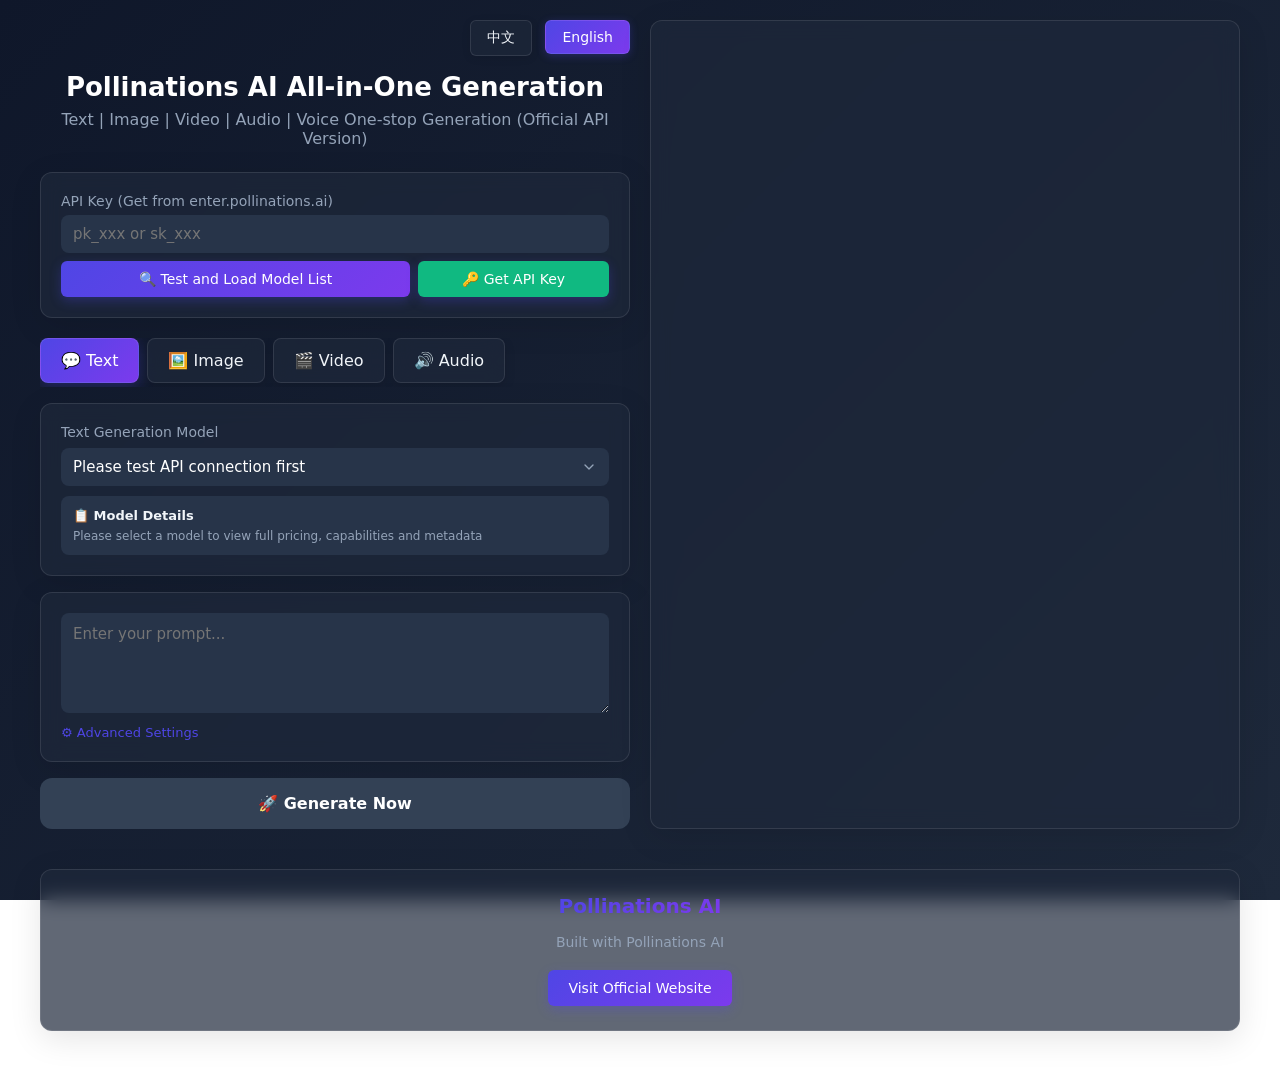
==== index.html @ 61c37aec "Update index.html" ====
<!DOCTYPE html>
<html lang="zh-CN">
<head>
<meta charset="UTF-8">
<meta name="viewport" content="width=device-width, initial-scale=1.0">
<title>Pollinations AI 全能生成</title>
<style>
* {
  margin: 0;
  padding: 0;
  box-sizing: border-box;
  font-family: system-ui, -apple-system, sans-serif;
}
:root {
  --p: #4F46E5;
  --p-hover: #4338CA;
  --p-gradient: linear-gradient(135deg, #4F46E5 0%, #7C3AED 100%);
  --bg: #0F172A;
  --bg-gradient: linear-gradient(135deg, #0F172A 0%, #1E293B 100%);
  --card: rgba(30, 41, 59, 0.8);
  --card-hover: rgba(30, 41, 59, 0.9);
  --text: #F1F5F9;
  --gray: #94A3B8;
  --radius: 12px;
  --glass: rgba(30, 41, 59, 0.7);
  --glass-backdrop: blur(10px);
}
body {
  background: var(--bg-gradient);
  color: var(--text);
  min-height: 100vh;
  padding: 20px;
  background-attachment: fixed;
}
.container {
    max-width: 1200px;
    margin: 0 auto;
    display: flex;
    gap: 20px;
  }
  .left-panel {
    flex: 1;
    min-width: 300px;
  }
  .right-panel {
    flex: 1;
    min-width: 300px;
    display: flex;
    flex-direction: column;
  }
  .result {
    flex: 1;
    min-height: 400px;
    background: var(--glass);
    backdrop-filter: var(--glass-backdrop);
    -webkit-backdrop-filter: var(--glass-backdrop);
    padding: 20px;
    border-radius: var(--radius);
    border: 1px solid rgba(255, 255, 255, 0.1);
    box-shadow: 0 8px 32px rgba(0, 0, 0, 0.1);
    transition: all 0.3s ease;
  }
  
  .result:hover {
    background: var(--card-hover);
    box-shadow: 0 12px 40px rgba(0, 0, 0, 0.15);
  }
  @media (max-width: 768px) {
    .container {
      flex-direction: column;
    }
  }
/* 语言切换按钮样式 */
.lang-switch {
  text-align: right;
  margin-bottom: 16px;
}
.lang-btn {
  padding: 8px 16px;
  background: var(--glass);
  backdrop-filter: var(--glass-backdrop);
  -webkit-backdrop-filter: var(--glass-backdrop);
  color: var(--text);
  border: none;
  border-radius: 6px;
  cursor: pointer;
  font-size: 14px;
  margin-left: 8px;
  transition: all 0.3s ease;
  border: 1px solid rgba(255, 255, 255, 0.1);
  box-shadow: 0 2px 8px rgba(0, 0, 0, 0.1);
}

.lang-btn.active {
  background: var(--p-gradient);
  color: white;
  box-shadow: 0 2px 8px rgba(79, 70, 229, 0.3);
}

.lang-btn:hover {
  background: var(--card-hover);
  transform: translateY(-1px);
  box-shadow: 0 4px 12px rgba(0, 0, 0, 0.15);
}
.header {
  text-align: center;
  margin-bottom: 24px;
}
.header h1 {
  font-size: 26px;
  margin-bottom: 8px;
  color: #fff;
}
.header p {
  color: var(--gray);
}
.api-box {
  background: var(--glass);
  backdrop-filter: var(--glass-backdrop);
  -webkit-backdrop-filter: var(--glass-backdrop);
  padding: 20px;
  border-radius: var(--radius);
  margin-bottom: 20px;
  border: 1px solid rgba(255, 255, 255, 0.1);
  box-shadow: 0 8px 32px rgba(0, 0, 0, 0.1);
  transition: all 0.3s ease;
}

.api-box:hover {
  background: var(--card-hover);
  transform: translateY(-2px);
  box-shadow: 0 12px 40px rgba(0, 0, 0, 0.15);
}
.api-box label {
  font-size: 14px;
  color: var(--gray);
  display: block;
  margin-bottom: 6px;
}
.api-box input {
  width: 100%;
  padding: 10px 12px;
  border-radius: 8px;
  border: none;
  background: #273449;
  color: #fff;
  font-size: 15px;
}
.api-box .btn-test {
  padding: 10px 16px;
  background: var(--p-gradient);
  color: white;
  border: none;
  border-radius: 6px;
  font-size: 14px;
  font-weight: 500;
  cursor: pointer;
  transition: all 0.3s ease;
  box-shadow: 0 4px 12px rgba(79, 70, 229, 0.3);
  position: relative;
  overflow: hidden;
}

.api-box .btn-test:hover {
  transform: translateY(-2px);
  box-shadow: 0 6px 16px rgba(79, 70, 229, 0.4);
}

.api-box .btn-test::before {
  content: '';
  position: absolute;
  top: 0;
  left: -100%;
  width: 100%;
  height: 100%;
  background: linear-gradient(90deg, transparent, rgba(255, 255, 255, 0.2), transparent);
  transition: left 0.6s;
}

.api-box .btn-test:hover::before {
  left: 100%;
}

.api-box .btn-test:disabled {
  background: #334155;
  cursor: not-allowed;
  box-shadow: none;
  transform: none;
}
.api-box .test-status {
  margin-top: 8px;
  font-size: 12px;
  padding: 6px;
  border-radius: 4px;
  display: none;
}
.api-box .test-success {
  background: #166534;
  color: #dcfce7;
  display: block;
}
.api-box .test-error {
  background: #dc2626;
  color: #fee2e2;
  display: block;
}
.tabs {
  display: flex;
  gap: 8px;
  margin-bottom: 16px;
  overflow-x: auto;
  padding-bottom: 4px;
}
.tab {
  padding: 12px 20px;
  background: var(--glass);
  backdrop-filter: var(--glass-backdrop);
  -webkit-backdrop-filter: var(--glass-backdrop);
  border-radius: 8px;
  cursor: pointer;
  white-space: nowrap;
  transition: all 0.3s ease;
  border: 1px solid rgba(255, 255, 255, 0.1);
  box-shadow: 0 4px 12px rgba(0, 0, 0, 0.1);
}

.tab:hover {
  background: var(--card-hover);
  transform: translateY(-1px);
  box-shadow: 0 6px 16px rgba(0, 0, 0, 0.15);
}

.tab.active {
  background: var(--p-gradient);
  color: white;
  box-shadow: 0 4px 16px rgba(79, 70, 229, 0.3);
}
/* 模型选择样式 */
.model-selector {
  background: var(--glass);
  backdrop-filter: var(--glass-backdrop);
  -webkit-backdrop-filter: var(--glass-backdrop);
  padding: 20px;
  border-radius: var(--radius);
  margin-bottom: 16px;
  display: none;
  border: 1px solid rgba(255, 255, 255, 0.1);
  box-shadow: 0 8px 32px rgba(0, 0, 0, 0.1);
  transition: all 0.3s ease;
}

.model-selector:hover {
  background: var(--card-hover);
  transform: translateY(-2px);
  box-shadow: 0 12px 40px rgba(0, 0, 0, 0.15);
}
.model-selector.active {
  display: block;
}
.model-selector label {
  font-size: 14px;
  color: var(--gray);
  display: block;
  margin-bottom: 8px;
}
.model-select {
  width: 100%;
  padding: 10px 12px;
  border-radius: 8px;
  border: none;
  background: #273449;
  color: #fff;
  font-size: 15px;
  appearance: none;
  background-image: url("data:image/svg+xml;charset=UTF-8,%3csvg xmlns='http://www.w3.org/2000/svg' viewBox='0 0 24 24' fill='none' stroke='%2394A3B8' stroke-width='2' stroke-linecap='round' stroke-linejoin='round'%3e%3cpath d='M6 9l6 6 6-6'/%3e%3c/svg%3e");
  background-repeat: no-repeat;
  background-position: right 12px center;
  background-size: 16px;
  padding-right: 40px;
}
/* 模型元数据详情面板 */
.model-metadata {
  background: #273449;
  padding: 12px;
  border-radius: 8px;
  margin-top: 10px;
  font-size: 12px;
  color: var(--gray);
  max-height: 200px;
  overflow-y: auto;
}
.model-metadata h4 {
  color: var(--text);
  font-size: 13px;
  margin-bottom: 6px;
  display: flex;
  align-items: center;
  gap: 6px;
}
.model-metadata .metadata-item {
  margin-bottom: 4px;
  padding: 4px 0;
  border-bottom: 1px solid #334155;
}
.model-metadata .metadata-key {
  color: #94A3B8;
  font-weight: 500;
}
.model-metadata .metadata-value {
  color: #F1F5F9;
  margin-left: 4px;
}
.input-box {
  background: var(--glass);
  backdrop-filter: var(--glass-backdrop);
  -webkit-backdrop-filter: var(--glass-backdrop);
  padding: 20px;
  border-radius: var(--radius);
  margin-bottom: 16px;
  border: 1px solid rgba(255, 255, 255, 0.1);
  box-shadow: 0 8px 32px rgba(0, 0, 0, 0.1);
  transition: all 0.3s ease;
}

.input-box:hover {
  background: var(--card-hover);
  transform: translateY(-2px);
  box-shadow: 0 12px 40px rgba(0, 0, 0, 0.15);
}
.prompt {
  width: 100%;
  min-height: 100px;
  padding: 12px;
  border-radius: 8px;
  border: none;
  background: #273449;
  color: #fff;
  resize: vertical;
  font-size: 15px;
}
/* 高级参数设置 */
.advanced-params {
  background: #273449;
  padding: 12px;
  border-radius: 8px;
  margin-top: 10px;
  display: none;
}
.advanced-params.active {
  display: block;
}
.param-row {
  display: flex;
  gap: 10px;
  margin-bottom: 8px;
  flex-wrap: wrap;
}
.param-item {
  flex: 1;
  min-width: 120px;
}
.param-item label {
  font-size: 12px;
  color: var(--gray);
  margin-bottom: 4px;
  display: block;
}
.param-item input, .param-item select {
  width: 100%;
  padding: 6px 8px;
  border-radius: 6px;
  border: none;
  background: #1E293B;
  color: #fff;
  font-size: 14px;
}
.advanced-toggle {
  font-size: 13px;
  color: var(--p);
  cursor: pointer;
  margin-top: 8px;
  display: inline-block;
}
.btn-generate {
  width: 100%;
  padding: 16px;
  background: var(--p-gradient);
  color: white;
  border: none;
  border-radius: var(--radius);
  font-size: 16px;
  font-weight: 600;
  cursor: pointer;
  transition: all 0.3s ease;
  box-shadow: 0 4px 16px rgba(79, 70, 229, 0.3);
  position: relative;
  overflow: hidden;
}

.btn-generate:hover {
  transform: translateY(-2px);
  box-shadow: 0 8px 24px rgba(79, 70, 229, 0.4);
}

.btn-generate:disabled {
  background: #334155;
  cursor: not-allowed;
  box-shadow: none;
  transform: none;
}

.btn-generate::before {
  content: '';
  position: absolute;
  top: 0;
  left: -100%;
  width: 100%;
  height: 100%;
  background: linear-gradient(90deg, transparent, rgba(255, 255, 255, 0.2), transparent);
  transition: left 0.6s;
}

.btn-generate:hover::before {
  left: 100%;
}

/* 对话式界面样式 */
.chat-container {
  display: flex;
  flex-direction: column;
  gap: 12px;
  max-height: 500px;
  overflow-y: auto;
  margin-bottom: 16px;
}
.chat-message {
  display: flex;
  gap: 10px;
  max-width: 80%;
}
.chat-message.user {
  align-self: flex-end;
  flex-direction: row-reverse;
}
.chat-message.assistant {
  align-self: flex-start;
}
.chat-avatar {
  width: 32px;
  height: 32px;
  border-radius: 50%;
  display: flex;
  align-items: center;
  justify-content: center;
  font-weight: bold;
  font-size: 14px;
}
.chat-avatar.user {
  background: var(--p);
  color: white;
}
.chat-avatar.assistant {
  background: #334155;
  color: var(--text);
}
.chat-content {
  background: #273449;
  padding: 12px 16px;
  border-radius: 18px;
  line-height: 1.5;
}
.chat-message.user .chat-content {
  background: var(--p);
  color: white;
  border-bottom-right-radius: 4px;
}
.chat-message.assistant .chat-content {
  border-bottom-left-radius: 4px;
}
.chat-meta {
  font-size: 11px;
  color: var(--gray);
  margin-top: 4px;
  text-align: right;
}
/* 媒体内容样式 */
.media-container {
  background: #1E293B;
  padding: 16px;
  border-radius: 12px;
  margin-top: 10px;
  text-align: center;
}
.media-container img, .media-container video, .media-container audio {
  max-width: 100%;
  border-radius: 8px;
  margin-bottom: 12px;
}
.media-info {
  font-size: 12px;
  color: var(--gray);
  margin-bottom: 12px;
  text-align: left;
}
.download-btn {
  display: inline-flex;
  align-items: center;
  gap: 6px;
  padding: 8px 16px;
  background: var(--p);
  color: white;
  text-decoration: none;
  border-radius: 6px;
  font-size: 14px;
  transition: 0.2s;
}
.download-btn:hover {
  background: var(--p-hover);
}
.loading {
  color: var(--gray);
  padding: 20px;
  text-align: center;
}
.error {
  color: #EF4444;
  padding: 12px;
}
/* 响应式优化 */
@media (max-width: 600px) {
  .param-row {
    flex-direction: column;
    gap: 8px;
  }
  .param-item {
    min-width: 100%;
  }
}
</style>
</head>
<body>
<div class="container">
  <div class="left-panel">
    <!-- 语言切换按钮 -->
    <div class="lang-switch">
      <button class="lang-btn active" data-lang="zh">中文</button>
      <button class="lang-btn" data-lang="en">English</button>
    </div>

    <div class="header">
      <h1 data-lang-key="title">Pollinations AI 全能生成</h1>
      <p data-lang-key="subtitle">文本｜图片｜视频｜音频｜语音 一站式生成（官方API版）</p>
    </div>

    <div class="api-box">
      <label data-lang-key="api_key_label">API Key（从 enter.pollinations.ai 获取）</label>
      <input type="password" id="apiKey" placeholder="pk_xxx 或 sk_xxx" data-lang-placeholder="api_key_placeholder">
      <div style="display: flex; gap: 8px; margin-top: 8px;">
        <button class="btn-test" id="testApi" style="flex: 2;" data-lang-key="test_api_btn">🔍 测试并加载模型列表</button>
        <button class="btn-test" id="getApiKey" style="flex: 1; background: #10b981;" data-lang-key="get_api_key_btn">🔑 获取API Key</button>
      </div>
      <div class="test-status" id="testStatus"></div>
    </div>

    <div class="tabs">
      <div class="tab active" data-type="text" data-lang-key="tab_text">💬 文本</div>
      <div class="tab" data-type="image" data-lang-key="tab_image">🖼️ 图片</div>
      <div class="tab" data-type="video" data-lang-key="tab_video">🎬 视频</div>
      <div class="tab" data-type="audio" data-lang-key="tab_audio">🔊 音频</div>
    </div>

    <!-- 文本模型选择 -->
    <div class="model-selector active" id="text-models">
      <label data-lang-key="text_model_label">文本生成模型</label>
      <select class="model-select" id="text-model">
        <option value="" data-lang-key="select_model_default">请先测试API连接</option>
      </select>
      <!-- 模型元数据面板 -->
      <div class="model-metadata" id="text-metadata">
        <h4 data-lang-key="model_details">📋 模型详情</h4>
        <div data-lang-key="select_model_to_view">请选择模型查看详细信息</div>
      </div>
    </div>

    <!-- 图片模型选择 -->
    <div class="model-selector" id="image-models">
      <label data-lang-key="image_model_label">图片生成模型</label>
      <select class="model-select" id="image-model">
        <option value="" data-lang-key="select_model_default">请先测试API连接</option>
      </select>
      <!-- 模型元数据面板 -->
      <div class="model-metadata" id="image-metadata">
        <h4 data-lang-key="model_details">📋 模型详情</h4>
        <div data-lang-key="select_model_to_view">请选择模型查看详细信息</div>
      </div>
    </div>

    <!-- 视频模型选择 -->
    <div class="model-selector" id="video-models">
      <label data-lang-key="video_model_label">视频生成模型</label>
      <select class="model-select" id="video-model">
        <option value="" data-lang-key="select_model_default">请先测试API连接</option>
      </select>
      <!-- 模型元数据面板 -->
      <div class="model-metadata" id="video-metadata">
        <h4 data-lang-key="model_details">📋 模型详情</h4>
        <div data-lang-key="select_model_to_view">请选择模型查看详细信息</div>
      </div>
    </div>

    <!-- 音频模型选择 -->
    <div class="model-selector" id="audio-models">
      <label data-lang-key="audio_model_label">音频生成模型</label>
      <select class="model-select" id="audio-model">
        <option value="" data-lang-key="select_model_default">请先测试API连接</option>
      </select>
      <!-- 模型元数据面板 -->
      <div class="model-metadata" id="audio-metadata">
        <h4 data-lang-key="model_details">📋 模型详情</h4>
        <div data-lang-key="select_model_to_view">请选择模型查看详细信息</div>
      </div>
    </div>

    <div class="input-box">
      <textarea class="prompt" id="prompt" placeholder="输入你的提示词..." data-lang-placeholder="prompt_placeholder"></textarea>
      <div class="advanced-toggle" id="advanced-toggle" data-lang-key="advanced_settings">⚙️ 高级设置</div>
      
      <!-- 高级参数设置 -->
      <div class="advanced-params" id="advanced-params">
        <!-- 文本参数 -->
        <div class="param-row" id="text-params">
          <div class="param-item">
            <label data-lang-key="temperature_label">温度值 (Temperature)</label>
            <input type="number" id="text-temp" value="0.7" min="0" max="2" step="0.1">
          </div>
          <div class="param-item">
            <label data-lang-key="max_tokens_label">最大长度 (Max Tokens)</label>
            <input type="number" id="text-tokens" value="2000" min="100" max="4000">
          </div>
          <div class="param-item">
            <label data-lang-key="role_label">角色</label>
            <select id="text-role">
              <option value="user" data-lang-key="role_user">用户</option>
              <option value="system" data-lang-key="role_system">系统</option>
              <option value="assistant" data-lang-key="role_assistant">助手</option>
            </select>
          </div>
        </div>

        <!-- 图片参数 -->
        <div class="param-row" id="image-params" style="display: none;">
          <div class="param-item">
            <label data-lang-key="width_label">宽度</label>
            <input type="number" id="image-width" value="1024" min="256" max="4096">
          </div>
          <div class="param-item">
            <label data-lang-key="height_label">高度</label>
            <input type="number" id="image-height" value="1024" min="256" max="4096">
          </div>
          <div class="param-item">
            <label data-lang-key="style_label">风格</label>
            <select id="image-style">
              <option value="" data-lang-key="style_default">默认</option>
              <option value="photorealistic" data-lang-key="style_photorealistic">写实</option>
              <option value="anime" data-lang-key="style_anime">动漫</option>
              <option value="digital-art" data-lang-key="style_digital_art">数字艺术</option>
              <option value="3d" data-lang-key="style_3d">3D</option>
              <option value="oil-painting" data-lang-key="style_oil_painting">油画</option>
            </select>
          </div>
          <div class="param-item">
            <label data-lang-key="negative_prompt_label">负面提示词</label>
            <input type="text" id="image-negative" placeholder="例如：模糊, 低质量">
          </div>
          <div class="param-item" id="param-image-quality">
            <label data-lang-key="quality_label">质量</label>
            <select id="image-quality">
              <option value="standard" data-lang-key="quality_standard">标准</option>
              <option value="hd" data-lang-key="quality_hd">高清</option>
              <option value="ultra" data-lang-key="quality_ultra">超高清</option>
            </select>
          </div>
          <div class="param-item">
            <label data-lang-key="seed_label">种子值</label>
            <input type="number" id="image-seed" placeholder="留空为随机">
          </div>
          <div class="param-item">
            <label data-lang-key="enhance_label">增强</label>
            <input type="checkbox" id="image-enhance">
          </div>
          <div class="param-item">
            <label data-lang-key="transparent_label">透明背景</label>
            <input type="checkbox" id="image-transparent">
          </div>
        </div>

        <!-- 视频参数 -->
        <div class="param-row" id="video-params" style="display: none;">
          <div class="param-item">
            <label data-lang-key="duration_label">时长 (秒)</label>
            <input type="number" id="video-duration" value="10" min="2" max="60">
          </div>
          <div class="param-item">
            <label data-lang-key="resolution_label">分辨率</label>
            <select id="video-res">
              <option value="720p" data-lang-key="res_720p">720p</option>
              <option value="1080p" selected data-lang-key="res_1080p">1080p</option>
              <option value="4k" data-lang-key="res_4k">4K (预览)</option>
            </select>
          </div>
          <div class="param-item">
            <label data-lang-key="fps_label">帧率</label>
            <input type="number" id="video-fps" value="24" min="10" max="60">
          </div>
          <div class="param-item">
            <label data-lang-key="aspect_ratio_label">宽高比</label>
            <select id="video-aspect">
              <option value="16:9" data-lang-key="aspect_16_9">16:9</option>
              <option value="9:16" data-lang-key="aspect_9_16">9:16</option>
            </select>
          </div>
          <div class="param-item" style="display: flex; align-items: center; gap: 8px;">
            <label data-lang-key="audio_label">音频</label>
            <input type="checkbox" id="video-audio" style="width: auto; margin: 0;">
          </div>
        </div>

        <!-- 音频参数 -->
        <div class="param-row" id="audio-params" style="display: none;">
          <div class="param-item">
            <label data-lang-key="duration_label">时长 (秒)</label>
            <input type="number" id="audio-duration" value="30" min="5" max="300">
          </div>
          <div class="param-item">
            <label data-lang-key="voice_label">语音</label>
            <select id="audio-voice">
              <option value="nova" data-lang-key="voice_nova">Nova (默认)</option>
              <option value="rachel" data-lang-key="voice_rachel">Rachel</option>
              <option value="dave" data-lang-key="voice_dave">Dave</option>
              <option value="samantha" data-lang-key="voice_samantha">Samantha</option>
              <option value="chinese-female" data-lang-key="voice_chinese_female">中文女声</option>
              <option value="chinese-male" data-lang-key="voice_chinese_male">中文男声</option>
              <option value="alloy" data-lang-key="voice_alloy">Alloy</option>
              <option value="echo" data-lang-key="voice_echo">Echo</option>
              <option value="fable" data-lang-key="voice_fable">Fable</option>
              <option value="onyx" data-lang-key="voice_onyx">Onyx</option>
              <option value="shimmer" data-lang-key="voice_shimmer">Shimmer</option>
            </select>
          </div>
          <div class="param-item">
            <label data-lang-key="format_label">格式</label>
            <select id="audio-format">
              <option value="mp3" data-lang-key="format_mp3">MP3</option>
              <option value="wav" data-lang-key="format_wav">WAV</option>
              <option value="ogg" data-lang-key="format_ogg">OGG</option>
              <option value="opus" data-lang-key="format_opus">Opus</option>
              <option value="aac" data-lang-key="format_aac">AAC</option>
              <option value="flac" data-lang-key="format_flac">FLAC</option>
              <option value="pcm" data-lang-key="format_pcm">PCM</option>
            </select>
          </div>
          <div class="param-item">
            <label data-lang-key="speed_label">语速</label>
            <input type="number" id="audio-speed" value="1" min="0.25" max="4" step="0.1">
          </div>
          <div class="param-item" id="param-audio-instrumental" style="display: flex; align-items: center; gap: 8px;">
            <label data-lang-key="instrumental_label">纯音乐</label>
            <input type="checkbox" id="audio-instrumental" style="width: auto; margin: 0;">
          </div>
        </div>
      </div>
    </div>

    <button class="btn-generate" id="generate" disabled data-lang-key="generate_btn">🚀 立即生成</button>
  </div>
  
  <div class="right-panel">
    <div class="result" id="result"></div>
  </div>
</div>

<!-- 页脚 -->
<footer style="max-width: 1200px; margin: 40px auto 20px; padding: 24px; background: var(--glass); backdrop-filter: var(--glass-backdrop); -webkit-backdrop-filter: var(--glass-backdrop); border-radius: var(--radius); text-align: center; border: 1px solid rgba(255, 255, 255, 0.1); box-shadow: 0 8px 32px rgba(0, 0, 0, 0.1); transition: all 0.3s ease;">
  <div style="margin-bottom: 16px;">
    <a href="https://pollinations.ai" target="_blank" style="display: inline-flex; align-items: center; gap: 8px; text-decoration: none; color: var(--text); font-weight: bold; font-size: 20px; transition: all 0.3s ease;">
      <span style="background: var(--p-gradient); -webkit-background-clip: text; -webkit-text-fill-color: transparent; background-clip: text;">Pollinations AI</span>
    </a>
  </div>
  <div style="font-size: 14px; color: var(--gray); margin-bottom: 20px;">
    Built with Pollinations AI
  </div>
  <a href="https://pollinations.ai" target="_blank" style="display: inline-block; padding: 10px 20px; background: var(--p-gradient); color: white; border-radius: 6px; text-decoration: none; font-size: 14px; font-weight: 500; transition: all 0.3s ease; box-shadow: 0 4px 12px rgba(79, 70, 229, 0.3);">
    Visit Official Website
  </a>
</footer>

<script>
const base = "https://gen.pollinations.ai";
let currentType = "text";
let apiKeyValid = false;
let currentLang = "zh"; // 默认语言
let chatHistory = []; // 对话历史

// 检测用户浏览器语言
function detectUserLanguage() {
  const userLang = navigator.language || navigator.userLanguage;
  const langCode = userLang.split('-')[0]; // 获取语言代码，如 "zh-CN" -> "zh"
  
  // 检查是否支持该语言
  if (translations[langCode]) {
    return langCode;
  }
  
  // 默认返回英文
  return "en";
}

// 语言包定义
const translations = {
  zh: {
    title: "Pollinations AI 全能生成",
    subtitle: "文本｜图片｜视频｜音频｜语音 一站式生成（官方API版）",
    api_key_label: "API Key（从 enter.pollinations.ai 获取）",
    api_key_placeholder: "pk_xxx 或 sk_xxx",
    test_api_btn: "🔍 测试并加载模型列表",
    get_api_key_btn: "🔑 获取API Key",
    tab_text: "💬 文本",
    tab_image: "🖼️ 图片",
    tab_video: "🎬 视频",
    tab_audio: "🔊 音频",
    text_model_label: "文本生成模型",
    image_model_label: "图片生成模型",
    video_model_label: "视频生成模型",
    audio_model_label: "音频生成模型",
    select_model_default: "请先测试API连接",
    model_details: "📋 模型详情",
    select_model_to_view: "请选择模型查看详细信息",
    prompt_placeholder: "输入你的提示词...",
    advanced_settings: "⚙️ 高级设置",
    temperature_label: "温度值 (Temperature)",
    max_tokens_label: "最大长度 (Max Tokens)",
    role_label: "角色",
    role_user: "用户",
    role_system: "系统",
    role_assistant: "助手",
    width_label: "宽度",
    height_label: "高度",
    style_label: "风格",
    style_default: "默认",
    style_photorealistic: "写实",
    style_anime: "动漫",
    style_digital_art: "数字艺术",
    style_3d: "3D",
    style_oil_painting: "油画",
    negative_prompt_label: "负面提示词",
    quality_label: "质量",
    quality_standard: "标准",
    quality_hd: "高清",
    quality_ultra: "超高清",
    seed_label: "种子值",
    enhance_label: "增强",
    transparent_label: "透明背景",
    duration_label: "时长 (秒)",
    resolution_label: "分辨率",
    res_720p: "720p",
    res_1080p: "1080p",
    res_4k: "4K (预览)",
    fps_label: "帧率",
    aspect_ratio_label: "宽高比",
    aspect_16_9: "16:9",
    aspect_9_16: "9:16",
    audio_label: "音频",
    voice_label: "语音",
    voice_nova: "Nova (默认)",
    voice_rachel: "Rachel",
    voice_dave: "Dave",
    voice_samantha: "Samantha",
    voice_chinese_female: "中文女声",
    voice_chinese_male: "中文男声",
    voice_alloy: "Alloy",
    voice_echo: "Echo",
    voice_fable: "Fable",
    voice_onyx: "Onyx",
    voice_shimmer: "Shimmer",
    format_label: "格式",
    format_mp3: "MP3",
    format_wav: "WAV",
    format_ogg: "OGG",
    format_opus: "Opus",
    format_aac: "AAC",
    format_flac: "FLAC",
    format_pcm: "PCM",
    speed_label: "语速",
    instrumental_label: "纯音乐",
    generate_btn: "🚀 立即生成",
    // 动态文本
    test_connecting: "🔄 正在测试API连接并加载模型列表...",
    test_success: "✅ API验证成功，模型列表已加载（含完整元数据）",
    test_error_empty: "❌ 请输入有效的API Key",
    generating_text: "⏳ 正在生成文本，请稍候...",
    generating_image: "⏳ 正在生成图片，请稍候...",
    generating_video: "⏳ 正在生成视频，请稍候...",
    generating_audio: "⏳ 正在生成音频，请稍候...",
    error_api_required: "❌ 请先测试并验证API Key",
    error_api_empty: "❌ 请输入 Pollinations API Key",
    error_prompt_empty: "❌ 请输入提示词",
    error_model_required: "❌ 请选择有效的生成模型",
    download_image: "📥 下载图片",
    download_video: "📥 下载视频",
    download_audio: "📥 下载音频",
    using_model: "使用模型",
    temperature: "温度值",
    max_tokens: "Max Tokens",
    dimensions: "尺寸",
    duration: "时长",
    resolution: "分辨率",
    fps: "帧率",
    voice: "语音",
    format: "格式",
    model_id: "ID",
    pricing: "定价",
    capabilities: "核心能力",
    metadata: "元数据",
    select_model_to_view_details: "请选择模型查看完整的定价、能力和元数据信息",
    browser_not_support_video: "你的浏览器不支持视频播放",
    browser_not_support_audio: "你的浏览器不支持音频播放",
    no_result: "无返回结果",
    generating_failed: "生成失败"
  },
  en: {
    title: "Pollinations AI All-in-One Generation",
    subtitle: "Text | Image | Video | Audio | Voice One-stop Generation (Official API Version)",
    api_key_label: "API Key (Get from enter.pollinations.ai)",
    api_key_placeholder: "pk_xxx or sk_xxx",
    test_api_btn: "🔍 Test and Load Model List",
    get_api_key_btn: "🔑 Get API Key",
    tab_text: "💬 Text",
    tab_image: "🖼️ Image",
    tab_video: "🎬 Video",
    tab_audio: "🔊 Audio",
    text_model_label: "Text Generation Model",
    image_model_label: "Image Generation Model",
    video_model_label: "Video Generation Model",
    audio_model_label: "Audio Generation Model",
    select_model_default: "Please test API connection first",
    model_details: "📋 Model Details",
    select_model_to_view: "Please select a model to view details",
    prompt_placeholder: "Enter your prompt...",
    advanced_settings: "⚙️ Advanced Settings",
    temperature_label: "Temperature",
    max_tokens_label: "Max Tokens",
    role_label: "Role",
    role_user: "User",
    role_system: "System",
    role_assistant: "Assistant",
    width_label: "Width",
    height_label: "Height",
    style_label: "Style",
    style_default: "Default",
    style_photorealistic: "Photorealistic",
    style_anime: "Anime",
    style_digital_art: "Digital Art",
    style_3d: "3D",
    style_oil_painting: "Oil Painting",
    negative_prompt_label: "Negative Prompt",
    quality_label: "Quality",
    quality_standard: "Standard",
    quality_hd: "HD",
    quality_ultra: "Ultra",
    seed_label: "Seed",
    enhance_label: "Enhance",
    transparent_label: "Transparent",
    duration_label: "Duration (seconds)",
    resolution_label: "Resolution",
    res_720p: "720p",
    res_1080p: "1080p",
    res_4k: "4K (Preview)",
    fps_label: "FPS",
    aspect_ratio_label: "Aspect Ratio",
    aspect_16_9: "16:9",
    aspect_9_16: "9:16",
    audio_label: "Audio",
    voice_label: "Voice",
    voice_nova: "Nova (Default)",
    voice_rachel: "Rachel",
    voice_dave: "Dave",
    voice_samantha: "Samantha",
    voice_chinese_female: "Chinese Female",
    voice_chinese_male: "Chinese Male",
    voice_alloy: "Alloy",
    voice_echo: "Echo",
    voice_fable: "Fable",
    voice_onyx: "Onyx",
    voice_shimmer: "Shimmer",
    format_label: "Format",
    format_mp3: "MP3",
    format_wav: "WAV",
    format_ogg: "OGG",
    format_opus: "Opus",
    format_aac: "AAC",
    format_flac: "FLAC",
    format_pcm: "PCM",
    speed_label: "Speed",
    instrumental_label: "Instrumental",
    generate_btn: "🚀 Generate Now",
    // 动态文本
    test_connecting: "🔄 Testing API connection and loading model list...",
    test_success: "✅ API verification successful, model list loaded (with full metadata)",
    test_error_empty: "❌ Please enter a valid API Key",
    generating_text: "⏳ Generating text, please wait...",
    generating_image: "⏳ Generating image, please wait...",
    generating_video: "⏳ Generating video, please wait...",
    generating_audio: "⏳ Generating audio, please wait...",
    error_api_required: "❌ Please test and verify API Key first",
    error_api_empty: "❌ Please enter Pollinations API Key",
    error_prompt_empty: "❌ Please enter a prompt",
    error_model_required: "❌ Please select a valid generation model",
    download_image: "📥 Download Image",
    download_video: "📥 Download Video",
    download_audio: "📥 Download Audio",
    using_model: "Using Model",
    temperature: "Temperature",
    max_tokens: "Max Tokens",
    dimensions: "Dimensions",
    duration: "Duration",
    resolution: "Resolution",
    fps: "FPS",
    voice: "Voice",
    format: "Format",
    model_id: "ID",
    pricing: "Pricing",
    capabilities: "Core Capabilities",
    metadata: "Metadata",
    select_model_to_view_details: "Please select a model to view full pricing, capabilities and metadata",
    browser_not_support_video: "Your browser does not support video playback",
    browser_not_support_audio: "Your browser does not support audio playback",
    no_result: "No results returned",
    generating_failed: "Generation failed"
  }
};

// 语言切换函数
function switchLanguage(lang) {
  currentLang = lang;
  
  // 更新按钮状态
  document.querySelectorAll('.lang-btn').forEach(btn => {
    btn.classList.toggle('active', btn.dataset.lang === lang);
  });
  
  // 更新静态文本
  document.querySelectorAll('[data-lang-key]').forEach(el => {
    const key = el.dataset.langKey;
    if (translations[lang][key]) {
      el.textContent = translations[lang][key];
    }
  });
  
  // 更新占位符
  document.querySelectorAll('[data-lang-placeholder]').forEach(el => {
    const key = el.dataset.langPlaceholder;
    if (translations[lang][key]) {
      el.placeholder = translations[lang][key];
    }
  });
  
  // 更新模型选择器中的默认选项
  document.querySelectorAll('.model-select option[value=""]').forEach(el => {
    el.textContent = translations[lang].select_model_default;
  });
  
  // 更新模型元数据面板默认文本
  document.querySelectorAll('.model-metadata h4').forEach(el => {
    el.textContent = translations[lang].model_details;
  });
  document.querySelectorAll('.model-metadata div[data-lang-key="select_model_to_view"]').forEach(el => {
    el.textContent = translations[lang].select_model_to_view;
  });
  
  // 更新生成按钮文本
  document.getElementById('generate').textContent = translations[lang].generate_btn;
  
  // 更新模型元数据显示（如果已选择模型）
  updateModelMetadata(currentType);
}

// 绑定语言切换事件
document.querySelectorAll('.lang-btn').forEach(btn => {
  btn.addEventListener('click', () => {
    switchLanguage(btn.dataset.lang);
  });
});

// 绑定获取API Key按钮事件
document.getElementById('getApiKey').addEventListener('click', () => {
  const redirectUrl = encodeURIComponent(window.location.href);
  window.open(`https://enter.pollinations.ai/authorize?redirect_url=https://mokindred.github.io/`, '_blank');
});

// 存储所有模型的完整元数据
let allModelsMetadata = {
  text: {},
  image: {},
  video: {},
  audio: {}
};

// 模型配置映射（使用正确的官方API端点）
const modelEndpoints = {
  text: "/text/models",          // 官方文档：GET /text/models
  image: "/image/models",        // 官方文档：GET /image/models (包含图片和视频模型)
  video: "/image/models",        // 官方文档：GET /image/models (包含图片和视频模型)
  audio: "/audio/models"         // 官方文档：GET /audio/models
};

const generateEndpoints = {
  text: "/v1/chat/completions",  // 官方OpenAI兼容接口
  image: "/image",
  video: "/video",
  audio: "/audio"
};

// 标签切换
document.querySelectorAll(".tab").forEach(tab => {
  tab.addEventListener("click", () => {
    // 切换标签激活状态
    document.querySelectorAll(".tab").forEach(t => t.classList.remove("active"));
    tab.classList.add("active");
    currentType = tab.dataset.type;
    
    // 切换模型选择器
    document.querySelectorAll(".model-selector").forEach(ms => ms.classList.remove("active"));
    document.getElementById(`${currentType}-models`).classList.add("active");
    
    // 切换高级参数
    document.querySelectorAll(".param-row").forEach(pr => pr.style.display = "none");
    if (currentType !== "text") {
      document.getElementById(`${currentType}-params`).style.display = "flex";
    } else {
      document.getElementById("text-params").style.display = "flex";
    }
    
    // 更新模型元数据显示
    updateModelMetadata(currentType);
  });
});

// 高级设置切换
document.getElementById("advanced-toggle").addEventListener("click", () => {
  document.getElementById("advanced-params").classList.toggle("active");
});

// 测试API并加载模型列表
document.getElementById("testApi").addEventListener("click", async () => {
  const key = document.getElementById("apiKey").value.trim();
  const testStatus = document.getElementById("testStatus");
  const generateBtn = document.getElementById("generate");
  
  // 验证API Key
  if (!key) {
    testStatus.className = "test-status test-error";
    testStatus.textContent = translations[currentLang].test_error_empty;
    return;
  }
  
  // 显示加载状态
  testStatus.className = "test-status test-success";
  testStatus.textContent = translations[currentLang].test_connecting;
  document.getElementById("testApi").disabled = true;
  generateBtn.disabled = true;
  
  try {
    // 1. 先测试API连通性（使用正确的通用模型列表接口）
    const testResponse = await fetch(`${base}/v1/models`, {
      method: "GET",
      headers: {
        "Authorization": `Bearer ${key}`,
        "Content-Type": "application/json"
      },
      timeout: 10000
    });
    
    if (!testResponse.ok) {
      throw new Error(`API verification failed: ${testResponse.status} ${testResponse.statusText}`);
    }
    
    // 2. 按类型加载各模块的模型列表（使用最新的官方API端点）
    const modelTypes = ["text", "image", "video", "audio"];
    let allTypesLoaded = true;
    
    for (const type of modelTypes) {
      try {
        const modelResponse = await fetch(`${base}${modelEndpoints[type]}`, {
          method: "GET",
          headers: {
            "Authorization": `Bearer ${key}`,
            "Content-Type": "application/json"
          },
          timeout: 10000
        });
        
        if (modelResponse.ok) {
          const models = await modelResponse.json();
          // 处理并存储完整元数据
          allModelsMetadata[type] = processModelMetadata(models, type);
          // 填充模型列表
          populateModelList(`${type}-model`, allModelsMetadata[type], type);
        } else {
          // 如果特定类型模型接口失败，使用备用默认列表
          console.warn(`Failed to load ${type} model list, using default list`);
          const defaultModels = getDefaultModelsWithMetadata(type);
          allModelsMetadata[type] = defaultModels;
          populateModelList(`${type}-model`, defaultModels, type);
          allTypesLoaded = false;
        }
      } catch (e) {
        // 容错处理：单个类型加载失败不影响整体
        console.warn(`Error loading ${type} model list:`, e);
        const defaultModels = getDefaultModelsWithMetadata(type);
        allModelsMetadata[type] = defaultModels;
        populateModelList(`${type}-model`, defaultModels, type);
        allTypesLoaded = false;
      }
    }
    
    // 标记API有效
    apiKeyValid = true;
    testStatus.className = "test-status test-success";
    testStatus.textContent = allTypesLoaded 
      ? translations[currentLang].test_success 
      : translations[currentLang].test_success + " (部分模型使用默认列表)";
    generateBtn.disabled = false;
    
    // 初始化显示文本模型元数据
    updateModelMetadata("text");
    
  } catch (e) {
    // 错误处理
    apiKeyValid = false;
    testStatus.className = "test-status test-error";
    testStatus.textContent = `❌ ${e.message}`;
    generateBtn.disabled = true;
    
    // 清空所有模型选择器
    const modelTypes = ["text", "image", "video", "audio"];
    modelTypes.forEach(type => {
      const select = document.getElementById(`${type}-model`);
      select.innerHTML = `<option value="">${translations[currentLang].select_model_default}: ${e.message}</option>`;
      document.getElementById(`${type}-metadata`).innerHTML = `<h4>${translations[currentLang].model_details}</h4><div class="error">Loading failed: ${e.message}</div>`;
    });
  } finally {
    document.getElementById("testApi").disabled = false;
  }
});

// 处理模型元数据（兼容官方返回的多种格式）
function processModelMetadata(models, type) {
  const metadata = {};
  const t = currentLang;
  
  // 情况1: 官方API返回的数组格式 [{"name": "model1", ...}]
  if (Array.isArray(models)) {
    models.forEach(model => {
      const modelId = model.name || model.id;
      if (modelId) {
        // 检查模型是否属于当前类型
        const isVideoModel = model.outputModalities && model.outputModalities.includes('video');
        const isImageModel = !isVideoModel;
        
        // 根据类型过滤模型
        if ((type === 'video' && isVideoModel) || (type === 'image' && isImageModel) || type !== 'video' && type !== 'image') {
          metadata[modelId] = {
            id: modelId,
            name: model.name || model.id,
            pricing: model.pricing ? 
              (t === "zh" ? "按Token计费" : "Token-based pricing") : 
              translations[t].pricing + ": N/A",
            capabilities: model.description || "Basic generation capabilities",
            metadata: {
              ...model,
              status: "available"
            }
          };
        }
      }
    });
  }
  // 情况2: OpenAI格式 { data: [{ id: "model1", ... }] }
  else if (models.data && Array.isArray(models.data)) {
    models.data.forEach(item => {
      const modelId = item.id || item.name;
      if (modelId) {
        metadata[modelId] = {
          id: modelId,
          name: item.name || item.id,
          pricing: item.pricing || translations[t].pricing + ": N/A",
          capabilities: item.capabilities || "Not specified",
          metadata: item.metadata || {}
        };
      }
    });
  }
  // 情况3: 简单数组格式 ["model1", "model2"]
  else if (Array.isArray(models) && models.every(item => typeof item === "string")) {
    models.forEach(modelId => {
      // 检查模型是否属于当前类型
      const isVideoModel = modelId.includes("veo") || modelId.includes("seedance") || modelId.includes("wan") || modelId.includes("grok-video") || modelId.includes("ltx-2");
      const isImageModel = !isVideoModel && (modelId.includes("flux") || modelId.includes("sd") || modelId.includes("gptimage") || modelId.includes("kontext") || modelId.includes("nanobanana") || modelId.includes("seedream") || modelId.includes("zimage") || modelId.includes("klein") || modelId.includes("imagen") || modelId.includes("grok-imagine"));
      
      // 根据类型过滤模型
      if ((type === 'video' && isVideoModel) || (type === 'image' && isImageModel) || type !== 'video' && type !== 'image') {
        metadata[modelId] = {
          id: modelId,
          name: modelId,
          pricing: translations[t].pricing + ": N/A",
          capabilities: "Basic generation capabilities",
          metadata: {
            type: isVideoModel ? "video" : isImageModel ? "image" : 
                  modelId.includes("gpt") ? "text":
                  modelId.includes("music") ? "audio" : "text",
            status: "available"
          }
        };
      }
    });
  }
  // 情况4: 对象格式 { "model1": { ... }, ... }
  else if (typeof models === "object" && models !== null) {
    Object.entries(models).forEach(([key, value]) => {
      metadata[key] = {
        id: key,
        name: value.name || key,
        pricing: value.pricing || translations[t].pricing + ": N/A",
        capabilities: value.capabilities || "Not specified",
        metadata: value.metadata || {}
      };
    });
  }
  
  return metadata;
}

// 获取带元数据的默认模型列表（官方文档推荐 - 最新模型）
function getDefaultModelsWithMetadata(type) {
  const t = currentLang;
  const defaultModels = {
    text: {
      "gpt-4o": {
        id: "gpt-4o",
        name: t === "zh" ? "GPT-4o (最新)" : "GPT-4o (Latest)",
        pricing: t === "zh" ? "按Token计费 (≈$0.005/1K Tokens)" : "Token-based pricing (≈$0.005/1K Tokens)",
        capabilities: t === "zh" ? "多模态理解、文本生成、对话" : "Multimodal understanding, text generation, conversation",
        metadata: {
          max_tokens: 128000,
          temperature_range: [0, 2],
          supported_languages: t === "zh" ? ["中文", "英文", "日文", "韩文", "西班牙语", "法语"] : ["zh", "en", "ja", "ko", "es", "fr"],
          status: "available"
        }
      },
      "gpt-4-turbo": {
        id: "gpt-4-turbo",
        name: t === "zh" ? "GPT-4 Turbo" : "GPT-4 Turbo",
        pricing: t === "zh" ? "按Token计费 (≈$0.01/1K Tokens)" : "Token-based pricing (≈$0.01/1K Tokens)",
        capabilities: t === "zh" ? "长文本处理、多语言支持" : "Long text processing, multilingual support",
        metadata: {
          max_tokens: 128000,
          temperature_range: [0, 2],
          supported_languages: t === "zh" ? ["中文", "英文", "日文", "韩文"] : ["zh", "en", "ja", "ko"],
          status: "available"
        }
      },
      "llama-3.1": {
        id: "llama-3.1",
        name: t === "zh" ? "Llama 3.1" : "Llama 3.1",
        pricing: t === "zh" ? "免费/按量计费" : "Free/Pay-as-you-go",
        capabilities: t === "zh" ? "开源大模型、文本生成、代码生成" : "Open-source large model, text generation, code generation",
        metadata: {
          max_tokens: 128000,
          temperature_range: [0, 1.5],
          supported_languages: t === "zh" ? ["英文", "中文", "多语言"] : ["en", "zh", "multilingual"],
          status: "available"
        }
      },
      "gemini-1.5": {
        id: "gemini-1.5",
        name: t === "zh" ? "Gemini 1.5" : "Gemini 1.5",
        pricing: t === "zh" ? "按Token计费 (≈$0.0025/1K Tokens)" : "Token-based pricing (≈$0.0025/1K Tokens)",
        capabilities: t === "zh" ? "多模态理解、长文本处理" : "Multimodal understanding, long text processing",
        metadata: {
          max_tokens: 2000000,
          temperature_range: [0, 2],
          supported_languages: t === "zh" ? ["中文", "英文", "多语言"] : ["zh", "en", "multilingual"],
          status: "available"
        }
      },
      "claude-3": {
        id: "claude-3",
        name: t === "zh" ? "Claude 3" : "Claude 3",
        pricing: t === "zh" ? "按Token计费 (≈$0.003/1K Tokens)" : "Token-based pricing (≈$0.003/1K Tokens)",
        capabilities: t === "zh" ? "长文本处理、安全性高" : "Long text processing, high security",
        metadata: {
          max_tokens: 200000,
          temperature_range: [0, 1],
          supported_languages: t === "zh" ? ["英文", "中文"] : ["en", "zh"],
          status: "available"
        }
      }
    },
    image: {
      "flux-1.1": {
        id: "flux-1.1",
        name: t === "zh" ? "Flux 1.1 (默认)" : "Flux 1.1 (Default)",
        pricing: t === "zh" ? "$0.02/张 (1024x1024)" : "$0.02/image (1024x1024)",
        capabilities: t === "zh" ? "高质量图片生成、细节丰富" : "High-quality image generation, rich details",
        metadata: {
          resolution: ["256x256", "512x512", "1024x1024", "2048x2048", "4096x4096"],
          style: t === "zh" ? ["写实", "动漫", "数字艺术", "3D", "抽象"] : ["Photorealistic", "Anime", "Digital Art", "3D", "Abstract"],
          inference_time: t === "zh" ? "2-4秒" : "2-4 seconds",
          status: "available"
        }
      },
      "dall-e-3": {
        id: "dall-e-3",
        name: t === "zh" ? "DALL-E 3" : "DALL-E 3",
        pricing: t === "zh" ? "$0.04/张 (1024x1024)" : "$0.04/image (1024x1024)",
        capabilities: t === "zh" ? "高质量图片生成、文字理解" : "High-quality image generation, text understanding",
        metadata: {
          resolution: ["1024x1024", "1792x1024", "1024x1792"],
          style: t === "zh" ? ["通用", "写实", "艺术"] : ["General", "Photorealistic", "Art"],
          inference_time: t === "zh" ? "4-7秒" : "4-7 seconds",
          status: "available"
        }
      },
      "sd-3.0": {
        id: "sd-3.0",
        name: t === "zh" ? "Stable Diffusion 3.0" : "Stable Diffusion 3.0",
        pricing: t === "zh" ? "$0.015/张 (1024x1024)" : "$0.015/image (1024x1024)",
        capabilities: t === "zh" ? "开源图片生成、自定义模型" : "Open-source image generation, custom models",
        metadata: {
          resolution: ["256x256", "512x512", "1024x1024", "2048x2048"],
          style: t === "zh" ? ["通用", "艺术", "概念"] : ["General", "Art", "Concept"],
          inference_time: t === "zh" ? "4-6秒" : "4-6 seconds",
          status: "available"
        }
      },
      "midjourney": {
        id: "midjourney",
        name: t === "zh" ? "Midjourney" : "Midjourney",
        pricing: t === "zh" ? "$0.03/张 (1024x1024)" : "$0.03/image (1024x1024)",
        capabilities: t === "zh" ? "艺术风格图片生成、创意设计" : "Art style image generation, creative design",
        metadata: {
          resolution: ["1024x1024", "2048x2048"],
          style: t === "zh" ? ["艺术", "创意", "概念"] : ["Art", "Creative", "Concept"],
          inference_time: t === "zh" ? "5-10秒" : "5-10 seconds",
          status: "available"
        }
      }
    },
    video: {
      "veo": {
        id: "veo",
        name: t === "zh" ? "Veo 3.1 Fast (默认)" : "Veo 3.1 Fast (Default)",
        pricing: t === "zh" ? "0.15 pollen/秒" : "0.15 pollen/second",
        capabilities: t === "zh" ? "Google视频生成模型 (预览)" : "Google's video generation model (preview)",
        metadata: {
          duration: [2, 60],
          resolution: ["720p", "1080p"],
          input_modalities: ["text", "image"],
          output_modalities: ["video"],
          status: "available"
        }
      },
      "seedance": {
        id: "seedance",
        name: t === "zh" ? "Seedance Lite" : "Seedance Lite",
        pricing: t === "zh" ? "按Token计费" : "Token-based pricing",
        capabilities: t === "zh" ? "BytePlus视频生成 (更高质量)" : "BytePlus video generation (better quality)",
        metadata: {
          duration: [2, 30],
          resolution: ["720p", "1080p"],
          input_modalities: ["text", "image"],
          output_modalities: ["video"],
          status: "available"
        }
      },
      "seedance-pro": {
        id: "seedance-pro",
        name: t === "zh" ? "Seedance Pro" : "Seedance Pro",
        pricing: t === "zh" ? "按Token计费" : "Token-based pricing",
        capabilities: t === "zh" ? "BytePlus视频生成 (更好的提示词遵循)" : "BytePlus video generation (better prompt adherence)",
        metadata: {
          duration: [2, 30],
          resolution: ["720p", "1080p"],
          input_modalities: ["text", "image"],
          output_modalities: ["video"],
          status: "available"
        }
      },
      "wan": {
        id: "wan",
        name: t === "zh" ? "Wan 2.6" : "Wan 2.6",
        pricing: t === "zh" ? "0.05 pollen/秒" : "0.05 pollen/second",
        capabilities: t === "zh" ? "阿里巴巴文本/图片转视频 (带音频)" : "Alibaba text/image-to-video with audio",
        metadata: {
          duration: [2, 15],
          resolution: ["720p", "1080p"],
          input_modalities: ["text", "image"],
          output_modalities: ["video"],
          status: "available"
        }
      },
      "grok-video": {
        id: "grok-video",
        name: t === "zh" ? "Grok Video" : "Grok Video",
        pricing: t === "zh" ? "0.0025 pollen/秒" : "0.0025 pollen/second",
        capabilities: t === "zh" ? "xAI视频生成" : "xAI video gen",
        metadata: {
          duration: [2, 30],
          resolution: ["720p", "1080p"],
          input_modalities: ["text", "image"],
          output_modalities: ["video"],
          status: "available"
        }
      },
      "ltx-2": {
        id: "ltx-2",
        name: t === "zh" ? "LTX-2" : "LTX-2",
        pricing: t === "zh" ? "0.01 pollen/秒" : "0.01 pollen/second",
        capabilities: t === "zh" ? "快速文本转视频生成 (带音频)" : "Fast text-to-video generation with audio",
        metadata: {
          duration: [2, 30],
          resolution: ["720p", "1080p"],
          input_modalities: ["text"],
          output_modalities: ["video"],
          status: "available"
        }
      }
    },
    audio: {
      "musicgen-2": {
        id: "musicgen-2",
        name: t === "zh" ? "MusicGen 2 (默认)" : "MusicGen 2 (Default)",
        pricing: t === "zh" ? "$0.006/秒" : "$0.006/second",
        capabilities: t === "zh" ? "文本生成音乐、背景音乐、高质量" : "Text-to-music, background music, high quality",
        metadata: {
          duration: [5, 300],
          format: ["mp3", "wav", "ogg"],
          genres: t === "zh" ? ["流行", "古典", "电子", "摇滚", "爵士", "嘻哈"] : ["Pop", "Classical", "Electronic", "Rock", "Jazz", "Hip-hop"],
          inference_time: t === "zh" ? "4-12秒" : "4-12 seconds",
          status: "available"
        }
      },
      "elevenlabs-v2": {
        id: "elevenlabs-v2",
        name: t === "zh" ? "ElevenLabs v2 (高质量语音)" : "ElevenLabs v2 (High-quality Voice)",
        pricing: t === "zh" ? "$0.0025/秒" : "$0.0025/second",
        capabilities: t === "zh" ? "高质量语音合成、情感语音、多语言" : "High-quality speech synthesis, emotional voice, multilingual",
        metadata: {
          duration: [1, 300],
          voices: t === "zh" ? ["nova", "rachel", "dave", "中文女声", "中文男声", "多语言"] : ["nova", "rachel", "dave", "Chinese Female", "Chinese Male", "multilingual"],
          format: ["mp3", "wav", "ogg"],
          inference_time: t === "zh" ? "1-5秒" : "1-5 seconds",
          status: "available"
        }
      },
      "audiogen-2": {
        id: "audiogen-2",
        name: t === "zh" ? "AudioGen 2" : "AudioGen 2",
        pricing: t === "zh" ? "$0.004/秒" : "$0.004/second",
        capabilities: t === "zh" ? "文本生成音效、环境音、高质量" : "Text-to-sound effects, ambient sounds, high quality",
        metadata: {
          duration: [1, 120],
          format: ["mp3", "wav", "ogg"],
          categories: t === "zh" ? ["自然", "城市", "科幻", "游戏", "电影"] : ["Nature", "City", "Sci-Fi", "Game", "Movie"],
          inference_time: t === "zh" ? "3-8秒" : "3-8 seconds",
          status: "available"
        }
      }
    }
  };
  
  return defaultModels[type] || {};
}

// 填充从API获取的模型列表
function populateModelList(selectId, modelsMetadata, type) {
  const select = document.getElementById(selectId);
  select.innerHTML = "";
  
  // 添加默认选项
  const defaultOption = document.createElement("option");
  defaultOption.value = "";
  defaultOption.textContent = translations[currentLang].select_model_default;
  select.appendChild(defaultOption);
  
  // 添加模型选项
  const modelKeys = Object.keys(modelsMetadata);
  if (modelKeys.length > 0) {
    modelKeys.forEach(modelId => {
      const model = modelsMetadata[modelId];
      const option = document.createElement("option");
      option.value = modelId;
      option.textContent = model.name || modelId;
      select.appendChild(option);
    });
  } else {
    // 如果没有获取到模型，使用默认列表
    const defaultModels = getDefaultModelsWithMetadata(type);
    Object.keys(defaultModels).forEach(modelId => {
      const model = defaultModels[modelId];
      const option = document.createElement("option");
      option.value = modelId;
      option.textContent = model.name || modelId;
      select.appendChild(option);
    });
  }
  
  // 添加模型选择事件监听
  select.addEventListener("change", () => {
    updateModelMetadata(type);
  });
}

// 更新模型元数据显示
function updateModelMetadata(type) {
  const modelSelect = document.getElementById(`${type}-model`);
  const metadataPanel = document.getElementById(`${type}-metadata`);
  const selectedModelId = modelSelect.value;
  const t = currentLang;
  
  if (!selectedModelId || !allModelsMetadata[type][selectedModelId]) {
    metadataPanel.innerHTML = `
      <h4>${translations[t].model_details}</h4>
      <div>${translations[t].select_model_to_view_details}</div>
    `;
    return;
  }
  
  const model = allModelsMetadata[type][selectedModelId];
  
  // 构建元数据HTML
  let metadataHtml = `<h4>${translations[t].model_details}: ${model.name || model.id}</h4>`;
  
  // 基础信息
  metadataHtml += `
    <div class="metadata-item">
      <span class="metadata-key">${translations[t].model_id}:</span>
      <span class="metadata-value">${model.id}</span>
    </div>
    <div class="metadata-item">
      <span class="metadata-key">${translations[t].pricing}:</span>
      <span class="metadata-value">${model.pricing || translations[t].pricing + ": N/A"}</span>
    </div>
    <div class="metadata-item">
      <span class="metadata-key">${translations[t].capabilities}:</span>
      <span class="metadata-value">${model.capabilities || "Not specified"}</span>
    </div>
  `;
  
  // 详细元数据
  if (model.metadata && Object.keys(model.metadata).length > 0) {
    metadataHtml += `<div class="metadata-item"><span class="metadata-key">${translations[t].metadata}:</span></div>`;
    Object.entries(model.metadata).forEach(([key, value]) => {
      let displayValue = value;
      if (Array.isArray(value)) {
        displayValue = value.join(", ");
      } else if (typeof value === "object" && value !== null) {
        displayValue = JSON.stringify(value);
      }
      
      metadataHtml += `
        <div class="metadata-item" style="padding-left: 10px;">
          <span class="metadata-key">${key}:</span>
          <span class="metadata-value">${displayValue}</span>
        </div>
      `;
    });
  }
  
  metadataPanel.innerHTML = metadataHtml;
  
  // 根据模型类型和ID显示/隐藏相应的参数
  updateModelSpecificParams(type, selectedModelId);
}

// 根据模型类型和ID显示/隐藏相应的参数
function updateModelSpecificParams(type, modelId) {
  // 重置所有参数显示
  resetAllParams();
  
  switch (type) {
    case "image":
      // 只有gptimage和gptimage-large支持quality参数
      if (modelId === "gptimage" || modelId === "gptimage-large") {
        document.getElementById("param-image-quality").style.display = "block";
      } else {
        document.getElementById("param-image-quality").style.display = "none";
      }
      break;
    
    case "video":
      // 根据不同视频模型设置不同的时长范围
      const durationInput = document.getElementById("video-duration");
      if (modelId === "veo") {
        durationInput.min = 2;
        durationInput.max = 60;
      } else if (modelId === "seedance" || modelId === "seedance-pro") {
        durationInput.min = 2;
        durationInput.max = 30;
      } else if (modelId === "wan") {
        durationInput.min = 5;
        durationInput.max = 45;
      } else if (modelId === "grok-video") {
        durationInput.min = 10;
        durationInput.max = 120;
      } else if (modelId === "ltx-2") {
        durationInput.min = 2;
        durationInput.max = 40;
      }
      break;
    
    case "audio":
      // 只有elevenmusic支持instrumental参数
      if (modelId === "elevenmusic" || modelId === "musicgen-2") {
        document.getElementById("param-audio-instrumental").style.display = "flex";
      } else {
        document.getElementById("param-audio-instrumental").style.display = "none";
      }
      break;
  }
}

// 重置所有参数显示
function resetAllParams() {
  // 图片参数
  if (document.getElementById("param-image-quality")) {
    document.getElementById("param-image-quality").style.display = "block";
  }
  
  // 音频参数
  if (document.getElementById("param-audio-instrumental")) {
    document.getElementById("param-audio-instrumental").style.display = "flex";
  }
  
  // 视频参数重置时长范围
  const durationInput = document.getElementById("video-duration");
  if (durationInput) {
    durationInput.min = 2;
    durationInput.max = 60;
  }
}

// 生成按钮点击事件
document.getElementById("generate").addEventListener("click", async () => {
  const key = document.getElementById("apiKey").value.trim();
  const prompt = document.getElementById("prompt").value.trim();
  const res = document.getElementById("result");
  const t = currentLang;

  // 前置验证
  if (!apiKeyValid) {
    res.innerHTML = `<div class="error">${translations[t].error_api_required}</div>`;
    return;
  }
  if (!key) {
    res.innerHTML = `<div class="error">${translations[t].error_api_empty}</div>`;
    return;
  }
  if (!prompt) {
    res.innerHTML = `<div class="error">${translations[t].error_prompt_empty}</div>`;
    return;
  }

  // 获取当前选择的模型
  const modelSelect = document.getElementById(`${currentType}-model`);
  const selectedModel = modelSelect.value;
  
  if (!selectedModel) {
    res.innerHTML = `<div class="error">${translations[t].error_model_required}</div>`;
    return;
  }

  const btn = document.getElementById("generate");
  btn.disabled = true;
  btn.textContent = translations[t].generate_btn.replace("🚀 ", "") + "ing...";
  
  // 根据类型显示不同的加载文本
  let loadingText = "";
  switch(currentType) {
    case "text": loadingText = translations[t].generating_text; break;
    case "image": loadingText = translations[t].generating_image; break;
    case "video": loadingText = translations[t].generating_video; break;
    case "audio": loadingText = translations[t].generating_audio; break;
  }
  // 添加更明显的加载动画
  res.innerHTML = `
    <div class="loading" style="display: flex; flex-direction: column; align-items: center; justify-content: center; min-height: 300px;">
      <div style="width: 40px; height: 40px; border: 4px solid rgba(255, 255, 255, 0.3); border-radius: 50%; border-top-color: var(--p); animation: spin 1s ease-in-out infinite; margin-bottom: 16px;"></div>
      <div>${loadingText}</div>
      <div style="font-size: 12px; color: var(--gray); margin-top: 8px;">请耐心等待，生成过程可能需要几秒钟时间</div>
    </div>
    <style>
      @keyframes spin {
        to { transform: rotate(360deg); }
      }
    </style>
  `;

  try {
    if (currentType === "text") {
      // 文本生成 - 严格遵循OpenAI兼容接口规范
      const temperature = parseFloat(document.getElementById("text-temp").value);
      const maxTokens = parseInt(document.getElementById("text-tokens").value);
      const role = document.getElementById("text-role").value;

      // 添加用户消息到对话历史
      chatHistory.push({
        role: "user",
        content: prompt,
        timestamp: new Date().toISOString()
      });

      // 构建消息数组，包含完整对话历史
      const messages = chatHistory.map(msg => ({
        role: msg.role,
        content: msg.content
      }));

      const r = await fetch(`${base}${generateEndpoints.text}`, {
        method: "POST",
        headers: {
          "Authorization": `Bearer ${key}`,
          "Content-Type": "application/json"
        },
        body: JSON.stringify({
          model: selectedModel,
          messages: messages,
          temperature: temperature,
          max_tokens: maxTokens
        })
      });

      if (!r.ok) {
        throw new Error(`API request failed: ${r.status} ${r.statusText}`);
      }

      const d = await r.json();
      const assistantResponse = d.choices?.[0]?.message?.content || translations[t].no_result;

      // 添加助手回复到对话历史
      chatHistory.push({
        role: "assistant",
        content: assistantResponse,
        timestamp: new Date().toISOString()
      });

      // 重新渲染对话历史
      renderChatHistory();

      // 添加模型信息
      const modelInfo = document.createElement('div');
      modelInfo.style.cssText = 'margin-top: 10px; font-size: 12px; color: var(--gray);';
      modelInfo.textContent = `${translations[t].using_model}: ${selectedModel} | ${translations[t].temperature}: ${temperature} | ${translations[t].max_tokens}: ${maxTokens}`;
      res.appendChild(modelInfo);
    } 
    else if (currentType === "image") {
      // 图片生成 - 严格遵循官方/image接口规范
      const width = document.getElementById("image-width").value;
      const height = document.getElementById("image-height").value;
      const style = document.getElementById("image-style").value;
      const negative = document.getElementById("image-negative").value;
      const quality = document.getElementById("image-quality").value;
      const seed = document.getElementById("image-seed").value;
      const enhance = document.getElementById("image-enhance").checked;
      const transparent = document.getElementById("image-transparent").checked;
      
      // 构建参数（完全匹配官方文档的参数名）
      let imageParams = new URLSearchParams({
        width: width,
        height: height,
        model: selectedModel,
        key: key
      });
      
      if (style) imageParams.append("style", style);
      if (negative) imageParams.append("negative_prompt", negative);
      // 只有gptimage和gptimage-large支持quality参数
      if ((selectedModel === "gptimage" || selectedModel === "gptimage-large") && quality) {
        imageParams.append("quality", quality);
      }
      if (seed) imageParams.append("seed", seed);
      if (enhance) imageParams.append("enhance", "true");
      if (transparent) imageParams.append("transparent", "true");
      
      const encodedPrompt = encodeURIComponent(prompt);
      const url = `${base}${generateEndpoints.image}/${encodedPrompt}?${imageParams.toString()}`;
      
      // 保持加载动画，直到图片加载完成
      res.innerHTML = `
        <div class="media-container">
          <div class="media-info">
            ${translations[t].using_model}: ${selectedModel} | ${translations[t].dimensions}: ${width}x${height}
          </div>
          <div id="image-loading" style="display: flex; flex-direction: column; align-items: center; justify-content: center; min-height: 300px;">
            <div style="width: 40px; height: 40px; border: 4px solid rgba(255, 255, 255, 0.3); border-radius: 50%; border-top-color: var(--p); animation: spin 1s ease-in-out infinite; margin-bottom: 16px;"></div>
            <div>${translations[t].generating_image}</div>
            <div style="font-size: 12px; color: var(--gray); margin-top: 8px;">请耐心等待，图片生成可能需要几秒钟时间</div>
          </div>
          <div id="image-container" style="display: none;">
            <img id="generated-image" alt="${t === 'zh' ? 'Pollinations生成图片' : 'Pollinations Generated Image'}">
            <a id="download-link" href="" target="_blank" download class="download-btn">
              📥 ${translations[t].download_image}
            </a>
          </div>
        </div>
        <style>
          @keyframes spin {
            to { transform: rotate(360deg); }
          }
        </style>
      `;
      
      // 使用JavaScript监听图片加载完成
      const img = document.getElementById('generated-image');
      const downloadLink = document.getElementById('download-link');
      const loadingDiv = document.getElementById('image-loading');
      const imageContainer = document.getElementById('image-container');
      
      if (img && downloadLink) {
        // 设置下载链接
        downloadLink.href = url;
        
        // 设置图片加载完成事件
        img.onload = function() {
          loadingDiv.style.display = 'none';
          imageContainer.style.display = 'block';
        };
        
        // 图片加载失败时也隐藏加载动画
        img.onerror = function() {
          loadingDiv.style.display = 'none';
          imageContainer.style.display = 'block';
        };
        
        // 设置超时，防止加载时间过长
        setTimeout(function() {
          loadingDiv.style.display = 'none';
          imageContainer.style.display = 'block';
        }, 30000); // 30秒超时
        
        // 立即设置图片源，触发图片加载（即触发图片生成请求）
        img.src = url;
      }
    } 
    else if (currentType === "video") {
      // 视频生成 - 严格遵循官方/video接口规范
      const duration = document.getElementById("video-duration").value;
      const resolution = document.getElementById("video-res").value;
      const fps = document.getElementById("video-fps").value;
      const aspectRatio = document.getElementById("video-aspect").value;
      const audio = document.getElementById("video-audio").checked;
      
      let videoParams = new URLSearchParams({
        duration: duration,
        resolution: resolution,
        fps: fps,
        aspectRatio: aspectRatio,
        model: selectedModel,
        key: key
      });
      
      if (audio) videoParams.append("audio", "true");
      
      const encodedPrompt = encodeURIComponent(prompt);
      const url = `${base}${generateEndpoints.video}/${encodedPrompt}?${videoParams.toString()}`;
      const posterUrl = `https://pollinations.ai/p/${encodedPrompt}?width=640&height=360`;
      
      // 保持加载动画，直到视频加载完成
      res.innerHTML = `
        <div class="media-container">
          <div class="media-info">
            ${translations[t].using_model}: ${selectedModel} | ${translations[t].duration}: ${duration}s | ${translations[t].resolution}: ${resolution} | ${translations[t].fps}: ${fps} | 宽高比: ${aspectRatio}
          </div>
          <div id="video-loading" style="display: flex; flex-direction: column; align-items: center; justify-content: center; min-height: 300px;">
            <div style="width: 40px; height: 40px; border: 4px solid rgba(255, 255, 255, 0.3); border-radius: 50%; border-top-color: var(--p); animation: spin 1s ease-in-out infinite; margin-bottom: 16px;"></div>
            <div>${translations[t].generating_video}</div>
            <div style="font-size: 12px; color: var(--gray); margin-top: 8px;">请耐心等待，视频生成可能需要几秒钟时间</div>
          </div>
          <div id="video-container" style="display: none;">
            <video controls src="${url}" poster="${posterUrl}" style="max-width: 100%; border-radius: 8px; margin-bottom: 12px;">
              ${translations[t].browser_not_support_video}
            </video>
            <a href="${url}" target="_blank" download class="download-btn">
              📥 ${translations[t].download_video}
            </a>
          </div>
        </div>
        <style>
          @keyframes spin {
            to { transform: rotate(360deg); }
          }
        </style>
      `;
      
      // 使用JavaScript监听视频加载完成
      const video = res.querySelector('video');
      const loadingDiv = document.getElementById('video-loading');
      const videoContainer = document.getElementById('video-container');
      
      if (video) {
        video.onloadeddata = function() {
          loadingDiv.style.display = 'none';
          videoContainer.style.display = 'block';
        };
        
        // 视频加载失败时也隐藏加载动画
        video.onerror = function() {
          loadingDiv.style.display = 'none';
          videoContainer.style.display = 'block';
        };
        
        // 设置超时，防止加载时间过长
        setTimeout(function() {
          loadingDiv.style.display = 'none';
          videoContainer.style.display = 'block';
        }, 60000); // 60秒超时
      }
    } 
    else if (currentType === "audio") {
      // 音频生成 - 严格遵循官方/audio接口规范
      const duration = document.getElementById("audio-duration").value;
      const voice = document.getElementById("audio-voice").value;
      const format = document.getElementById("audio-format").value;
      const speed = document.getElementById("audio-speed").value;
      const instrumental = document.getElementById("audio-instrumental").checked;
      
      let audioParams = new URLSearchParams({
        duration: duration,
        voice: voice,
        format: format,
        speed: speed,
        model: selectedModel,
        key: key
      });
      
      // 只有elevenmusic和musicgen-2支持instrumental参数
      if ((selectedModel === "elevenmusic" || selectedModel === "musicgen-2") && instrumental) {
        audioParams.append("instrumental", "true");
      }
      
      const encodedPrompt = encodeURIComponent(prompt);
      const url = `${base}${generateEndpoints.audio}/${encodedPrompt}?${audioParams.toString()}`;
      
      // 保持加载动画，直到音频加载完成
      res.innerHTML = `
        <div class="media-container">
          <div class="media-info">
            ${translations[t].using_model}: ${selectedModel} | ${translations[t].duration}: ${duration}s | ${translations[t].voice}: ${voice} | ${translations[t].format}: ${format} | 语速: ${speed}
          </div>
          <div id="audio-loading" style="display: flex; flex-direction: column; align-items: center; justify-content: center; min-height: 300px;">
            <div style="width: 40px; height: 40px; border: 4px solid rgba(255, 255, 255, 0.3); border-radius: 50%; border-top-color: var(--p); animation: spin 1s ease-in-out infinite; margin-bottom: 16px;"></div>
            <div>${translations[t].generating_audio}</div>
            <div style="font-size: 12px; color: var(--gray); margin-top: 8px;">请耐心等待，音频生成可能需要几秒钟时间</div>
          </div>
          <div id="audio-container" style="display: none;">
            <audio controls src="${url}" style="width: 100%; margin-bottom: 12px;">
              ${translations[t].browser_not_support_audio}
             </audio>
            <a href="${url}" target="_blank" download class="download-btn">
              📥 ${translations[t].download_audio}
            </a>
          </div>
        </div>
        <style>
          @keyframes spin {
            to { transform: rotate(360deg); }
          }
        </style>
      `;
      
      // 使用JavaScript监听音频加载完成
      const audio = res.querySelector('audio');
      const loadingDiv = document.getElementById('audio-loading');
      const audioContainer = document.getElementById('audio-container');
      
      if (audio) {
        audio.onloadeddata = function() {
          loadingDiv.style.display = 'none';
          audioContainer.style.display = 'block';
        };
        
        // 音频加载失败时也隐藏加载动画
        audio.onerror = function() {
          loadingDiv.style.display = 'none';
          audioContainer.style.display = 'block';
        };
        
        // 设置超时，防止加载时间过长
        setTimeout(function() {
          loadingDiv.style.display = 'none';
          audioContainer.style.display = 'block';
        }, 30000); // 30秒超时
      }
    }
  } catch (e) {
    res.innerHTML = `<div class="error">❌ ${translations[t].generating_failed}：${e.message}</div>`;
    console.error("Generation error:", e);
  } finally {
    btn.disabled = false;
    btn.textContent = translations[t].generate_btn;
  }
});

// 渲染对话历史
function renderChatHistory() {
  const res = document.getElementById("result");
  
  if (chatHistory.length === 0) {
    res.innerHTML = "";
    return;
  }
  
  let chatHtml = '<div class="chat-container">';
  
  chatHistory.forEach(message => {
    const isUser = message.role === "user";
    const avatarText = isUser ? "你" : "AI";
    const timestamp = new Date(message.timestamp).toLocaleTimeString();
    
    chatHtml += `
      <div class="chat-message ${isUser ? 'user' : 'assistant'}">
        <div class="chat-avatar ${isUser ? 'user' : 'assistant'}">${avatarText}</div>
        <div>
          <div class="chat-content">${message.content.replace(/\n/g, '<br>')}</div>
          <div class="chat-meta">${timestamp}</div>
        </div>
      </div>
    `;
  });
  
  chatHtml += '</div>';
  res.innerHTML = chatHtml;
  
  // 滚动到底部
  const chatContainer = res.querySelector('.chat-container');
  if (chatContainer) {
    chatContainer.scrollTop = chatContainer.scrollHeight;
  }
}

// 标签切换时清空对话历史
document.querySelectorAll(".tab").forEach(tab => {
  tab.addEventListener("click", () => {
    if (currentType === "text" && tab.dataset.type !== "text") {
      chatHistory = [];
    } else if (tab.dataset.type === "text") {
      renderChatHistory();
    }
  });
});

// 初始化函数
function init() {
  // 检测并设置用户浏览器语言
  const detectedLang = detectUserLanguage();
  if (detectedLang !== currentLang) {
    switchLanguage(detectedLang);
  }
  
  // 显示文本参数
  document.getElementById("text-params").style.display = "flex";
}

// 页面加载完成后初始化
window.addEventListener('DOMContentLoaded', init);
</script>
</body>
</html>
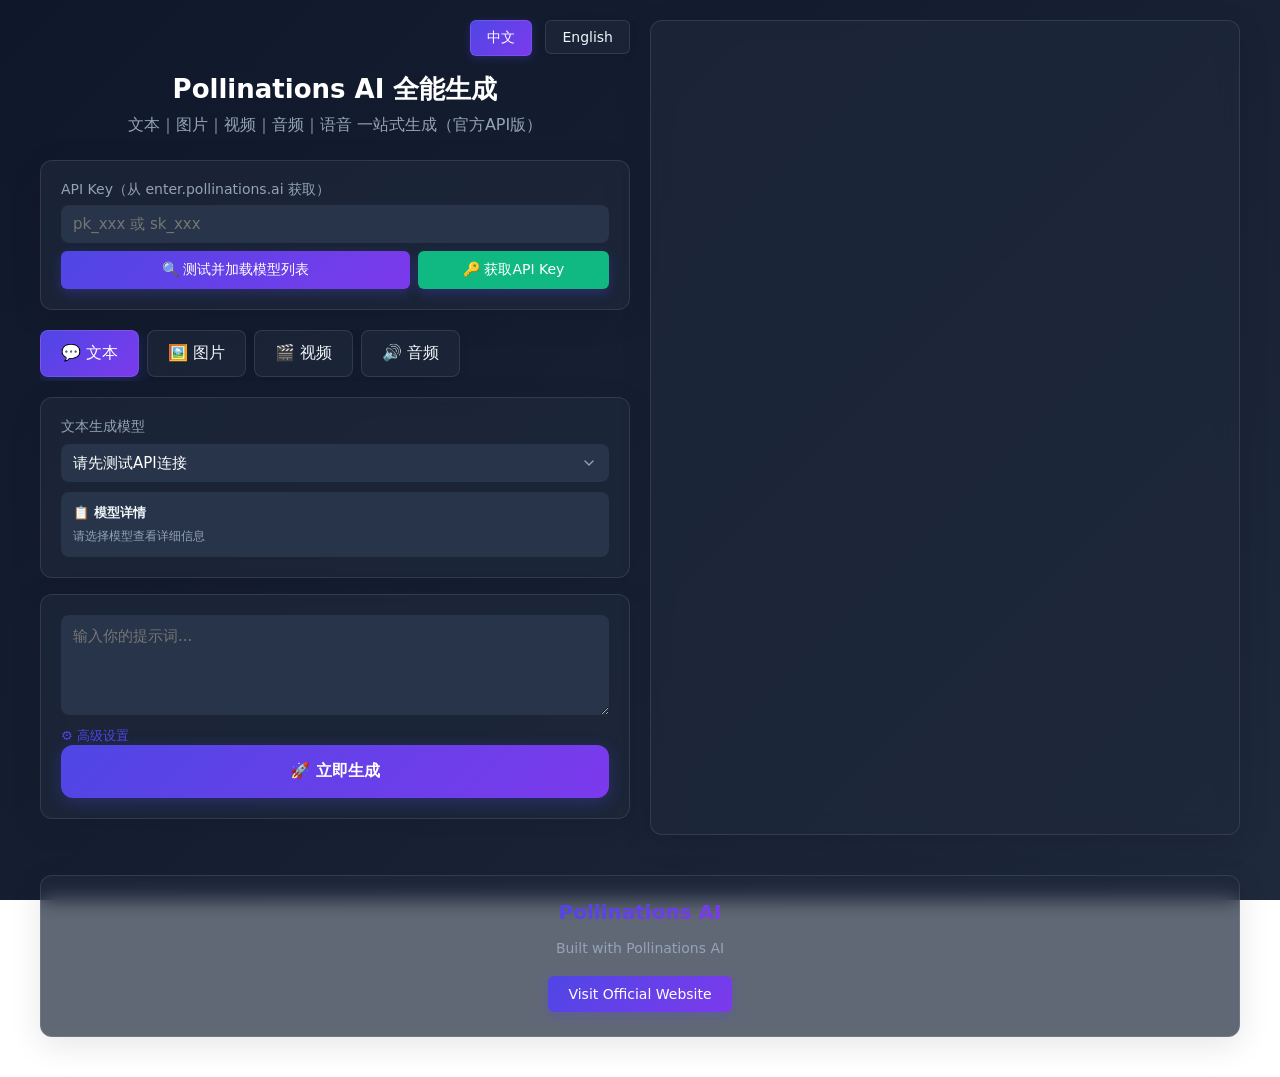
==== commit 3c6e1cbd: "Update print statement from 'Hello' to 'Goodbye'" ====
--- a/index.html
+++ b/index.html
@@ -4,539 +4,7 @@
 <meta charset="UTF-8">
 <meta name="viewport" content="width=device-width, initial-scale=1.0">
 <title>Pollinations AI 全能生成</title>
-<style>
-* {
-  margin: 0;
-  padding: 0;
-  box-sizing: border-box;
-  font-family: system-ui, -apple-system, sans-serif;
-}
-:root {
-  --p: #4F46E5;
-  --p-hover: #4338CA;
-  --p-gradient: linear-gradient(135deg, #4F46E5 0%, #7C3AED 100%);
-  --bg: #0F172A;
-  --bg-gradient: linear-gradient(135deg, #0F172A 0%, #1E293B 100%);
-  --card: rgba(30, 41, 59, 0.8);
-  --card-hover: rgba(30, 41, 59, 0.9);
-  --text: #F1F5F9;
-  --gray: #94A3B8;
-  --radius: 12px;
-  --glass: rgba(30, 41, 59, 0.7);
-  --glass-backdrop: blur(10px);
-}
-body {
-  background: var(--bg-gradient);
-  color: var(--text);
-  min-height: 100vh;
-  padding: 20px;
-  background-attachment: fixed;
-}
-.container {
-    max-width: 1200px;
-    margin: 0 auto;
-    display: flex;
-    gap: 20px;
-  }
-  .left-panel {
-    flex: 1;
-    min-width: 300px;
-  }
-  .right-panel {
-    flex: 1;
-    min-width: 300px;
-    display: flex;
-    flex-direction: column;
-  }
-  .result {
-    flex: 1;
-    min-height: 400px;
-    background: var(--glass);
-    backdrop-filter: var(--glass-backdrop);
-    -webkit-backdrop-filter: var(--glass-backdrop);
-    padding: 20px;
-    border-radius: var(--radius);
-    border: 1px solid rgba(255, 255, 255, 0.1);
-    box-shadow: 0 8px 32px rgba(0, 0, 0, 0.1);
-    transition: all 0.3s ease;
-  }
-  
-  .result:hover {
-    background: var(--card-hover);
-    box-shadow: 0 12px 40px rgba(0, 0, 0, 0.15);
-  }
-  @media (max-width: 768px) {
-    .container {
-      flex-direction: column;
-    }
-  }
-/* 语言切换按钮样式 */
-.lang-switch {
-  text-align: right;
-  margin-bottom: 16px;
-}
-.lang-btn {
-  padding: 8px 16px;
-  background: var(--glass);
-  backdrop-filter: var(--glass-backdrop);
-  -webkit-backdrop-filter: var(--glass-backdrop);
-  color: var(--text);
-  border: none;
-  border-radius: 6px;
-  cursor: pointer;
-  font-size: 14px;
-  margin-left: 8px;
-  transition: all 0.3s ease;
-  border: 1px solid rgba(255, 255, 255, 0.1);
-  box-shadow: 0 2px 8px rgba(0, 0, 0, 0.1);
-}
-
-.lang-btn.active {
-  background: var(--p-gradient);
-  color: white;
-  box-shadow: 0 2px 8px rgba(79, 70, 229, 0.3);
-}
-
-.lang-btn:hover {
-  background: var(--card-hover);
-  transform: translateY(-1px);
-  box-shadow: 0 4px 12px rgba(0, 0, 0, 0.15);
-}
-.header {
-  text-align: center;
-  margin-bottom: 24px;
-}
-.header h1 {
-  font-size: 26px;
-  margin-bottom: 8px;
-  color: #fff;
-}
-.header p {
-  color: var(--gray);
-}
-.api-box {
-  background: var(--glass);
-  backdrop-filter: var(--glass-backdrop);
-  -webkit-backdrop-filter: var(--glass-backdrop);
-  padding: 20px;
-  border-radius: var(--radius);
-  margin-bottom: 20px;
-  border: 1px solid rgba(255, 255, 255, 0.1);
-  box-shadow: 0 8px 32px rgba(0, 0, 0, 0.1);
-  transition: all 0.3s ease;
-}
-
-.api-box:hover {
-  background: var(--card-hover);
-  transform: translateY(-2px);
-  box-shadow: 0 12px 40px rgba(0, 0, 0, 0.15);
-}
-.api-box label {
-  font-size: 14px;
-  color: var(--gray);
-  display: block;
-  margin-bottom: 6px;
-}
-.api-box input {
-  width: 100%;
-  padding: 10px 12px;
-  border-radius: 8px;
-  border: none;
-  background: #273449;
-  color: #fff;
-  font-size: 15px;
-}
-.api-box .btn-test {
-  padding: 10px 16px;
-  background: var(--p-gradient);
-  color: white;
-  border: none;
-  border-radius: 6px;
-  font-size: 14px;
-  font-weight: 500;
-  cursor: pointer;
-  transition: all 0.3s ease;
-  box-shadow: 0 4px 12px rgba(79, 70, 229, 0.3);
-  position: relative;
-  overflow: hidden;
-}
-
-.api-box .btn-test:hover {
-  transform: translateY(-2px);
-  box-shadow: 0 6px 16px rgba(79, 70, 229, 0.4);
-}
-
-.api-box .btn-test::before {
-  content: '';
-  position: absolute;
-  top: 0;
-  left: -100%;
-  width: 100%;
-  height: 100%;
-  background: linear-gradient(90deg, transparent, rgba(255, 255, 255, 0.2), transparent);
-  transition: left 0.6s;
-}
-
-.api-box .btn-test:hover::before {
-  left: 100%;
-}
-
-.api-box .btn-test:disabled {
-  background: #334155;
-  cursor: not-allowed;
-  box-shadow: none;
-  transform: none;
-}
-.api-box .test-status {
-  margin-top: 8px;
-  font-size: 12px;
-  padding: 6px;
-  border-radius: 4px;
-  display: none;
-}
-.api-box .test-success {
-  background: #166534;
-  color: #dcfce7;
-  display: block;
-}
-.api-box .test-error {
-  background: #dc2626;
-  color: #fee2e2;
-  display: block;
-}
-.tabs {
-  display: flex;
-  gap: 8px;
-  margin-bottom: 16px;
-  overflow-x: auto;
-  padding-bottom: 4px;
-}
-.tab {
-  padding: 12px 20px;
-  background: var(--glass);
-  backdrop-filter: var(--glass-backdrop);
-  -webkit-backdrop-filter: var(--glass-backdrop);
-  border-radius: 8px;
-  cursor: pointer;
-  white-space: nowrap;
-  transition: all 0.3s ease;
-  border: 1px solid rgba(255, 255, 255, 0.1);
-  box-shadow: 0 4px 12px rgba(0, 0, 0, 0.1);
-}
-
-.tab:hover {
-  background: var(--card-hover);
-  transform: translateY(-1px);
-  box-shadow: 0 6px 16px rgba(0, 0, 0, 0.15);
-}
-
-.tab.active {
-  background: var(--p-gradient);
-  color: white;
-  box-shadow: 0 4px 16px rgba(79, 70, 229, 0.3);
-}
-/* 模型选择样式 */
-.model-selector {
-  background: var(--glass);
-  backdrop-filter: var(--glass-backdrop);
-  -webkit-backdrop-filter: var(--glass-backdrop);
-  padding: 20px;
-  border-radius: var(--radius);
-  margin-bottom: 16px;
-  display: none;
-  border: 1px solid rgba(255, 255, 255, 0.1);
-  box-shadow: 0 8px 32px rgba(0, 0, 0, 0.1);
-  transition: all 0.3s ease;
-}
-
-.model-selector:hover {
-  background: var(--card-hover);
-  transform: translateY(-2px);
-  box-shadow: 0 12px 40px rgba(0, 0, 0, 0.15);
-}
-.model-selector.active {
-  display: block;
-}
-.model-selector label {
-  font-size: 14px;
-  color: var(--gray);
-  display: block;
-  margin-bottom: 8px;
-}
-.model-select {
-  width: 100%;
-  padding: 10px 12px;
-  border-radius: 8px;
-  border: none;
-  background: #273449;
-  color: #fff;
-  font-size: 15px;
-  appearance: none;
-  background-image: url("data:image/svg+xml;charset=UTF-8,%3csvg xmlns='http://www.w3.org/2000/svg' viewBox='0 0 24 24' fill='none' stroke='%2394A3B8' stroke-width='2' stroke-linecap='round' stroke-linejoin='round'%3e%3cpath d='M6 9l6 6 6-6'/%3e%3c/svg%3e");
-  background-repeat: no-repeat;
-  background-position: right 12px center;
-  background-size: 16px;
-  padding-right: 40px;
-}
-/* 模型元数据详情面板 */
-.model-metadata {
-  background: #273449;
-  padding: 12px;
-  border-radius: 8px;
-  margin-top: 10px;
-  font-size: 12px;
-  color: var(--gray);
-  max-height: 200px;
-  overflow-y: auto;
-}
-.model-metadata h4 {
-  color: var(--text);
-  font-size: 13px;
-  margin-bottom: 6px;
-  display: flex;
-  align-items: center;
-  gap: 6px;
-}
-.model-metadata .metadata-item {
-  margin-bottom: 4px;
-  padding: 4px 0;
-  border-bottom: 1px solid #334155;
-}
-.model-metadata .metadata-key {
-  color: #94A3B8;
-  font-weight: 500;
-}
-.model-metadata .metadata-value {
-  color: #F1F5F9;
-  margin-left: 4px;
-}
-.input-box {
-  background: var(--glass);
-  backdrop-filter: var(--glass-backdrop);
-  -webkit-backdrop-filter: var(--glass-backdrop);
-  padding: 20px;
-  border-radius: var(--radius);
-  margin-bottom: 16px;
-  border: 1px solid rgba(255, 255, 255, 0.1);
-  box-shadow: 0 8px 32px rgba(0, 0, 0, 0.1);
-  transition: all 0.3s ease;
-}
-
-.input-box:hover {
-  background: var(--card-hover);
-  transform: translateY(-2px);
-  box-shadow: 0 12px 40px rgba(0, 0, 0, 0.15);
-}
-.prompt {
-  width: 100%;
-  min-height: 100px;
-  padding: 12px;
-  border-radius: 8px;
-  border: none;
-  background: #273449;
-  color: #fff;
-  resize: vertical;
-  font-size: 15px;
-}
-/* 高级参数设置 */
-.advanced-params {
-  background: #273449;
-  padding: 12px;
-  border-radius: 8px;
-  margin-top: 10px;
-  display: none;
-}
-.advanced-params.active {
-  display: block;
-}
-.param-row {
-  display: flex;
-  gap: 10px;
-  margin-bottom: 8px;
-  flex-wrap: wrap;
-}
-.param-item {
-  flex: 1;
-  min-width: 120px;
-}
-.param-item label {
-  font-size: 12px;
-  color: var(--gray);
-  margin-bottom: 4px;
-  display: block;
-}
-.param-item input, .param-item select {
-  width: 100%;
-  padding: 6px 8px;
-  border-radius: 6px;
-  border: none;
-  background: #1E293B;
-  color: #fff;
-  font-size: 14px;
-}
-.advanced-toggle {
-  font-size: 13px;
-  color: var(--p);
-  cursor: pointer;
-  margin-top: 8px;
-  display: inline-block;
-}
-.btn-generate {
-  width: 100%;
-  padding: 16px;
-  background: var(--p-gradient);
-  color: white;
-  border: none;
-  border-radius: var(--radius);
-  font-size: 16px;
-  font-weight: 600;
-  cursor: pointer;
-  transition: all 0.3s ease;
-  box-shadow: 0 4px 16px rgba(79, 70, 229, 0.3);
-  position: relative;
-  overflow: hidden;
-}
-
-.btn-generate:hover {
-  transform: translateY(-2px);
-  box-shadow: 0 8px 24px rgba(79, 70, 229, 0.4);
-}
-
-.btn-generate:disabled {
-  background: #334155;
-  cursor: not-allowed;
-  box-shadow: none;
-  transform: none;
-}
-
-.btn-generate::before {
-  content: '';
-  position: absolute;
-  top: 0;
-  left: -100%;
-  width: 100%;
-  height: 100%;
-  background: linear-gradient(90deg, transparent, rgba(255, 255, 255, 0.2), transparent);
-  transition: left 0.6s;
-}
-
-.btn-generate:hover::before {
-  left: 100%;
-}
-
-/* 对话式界面样式 */
-.chat-container {
-  display: flex;
-  flex-direction: column;
-  gap: 12px;
-  max-height: 500px;
-  overflow-y: auto;
-  margin-bottom: 16px;
-}
-.chat-message {
-  display: flex;
-  gap: 10px;
-  max-width: 80%;
-}
-.chat-message.user {
-  align-self: flex-end;
-  flex-direction: row-reverse;
-}
-.chat-message.assistant {
-  align-self: flex-start;
-}
-.chat-avatar {
-  width: 32px;
-  height: 32px;
-  border-radius: 50%;
-  display: flex;
-  align-items: center;
-  justify-content: center;
-  font-weight: bold;
-  font-size: 14px;
-}
-.chat-avatar.user {
-  background: var(--p);
-  color: white;
-}
-.chat-avatar.assistant {
-  background: #334155;
-  color: var(--text);
-}
-.chat-content {
-  background: #273449;
-  padding: 12px 16px;
-  border-radius: 18px;
-  line-height: 1.5;
-}
-.chat-message.user .chat-content {
-  background: var(--p);
-  color: white;
-  border-bottom-right-radius: 4px;
-}
-.chat-message.assistant .chat-content {
-  border-bottom-left-radius: 4px;
-}
-.chat-meta {
-  font-size: 11px;
-  color: var(--gray);
-  margin-top: 4px;
-  text-align: right;
-}
-/* 媒体内容样式 */
-.media-container {
-  background: #1E293B;
-  padding: 16px;
-  border-radius: 12px;
-  margin-top: 10px;
-  text-align: center;
-}
-.media-container img, .media-container video, .media-container audio {
-  max-width: 100%;
-  border-radius: 8px;
-  margin-bottom: 12px;
-}
-.media-info {
-  font-size: 12px;
-  color: var(--gray);
-  margin-bottom: 12px;
-  text-align: left;
-}
-.download-btn {
-  display: inline-flex;
-  align-items: center;
-  gap: 6px;
-  padding: 8px 16px;
-  background: var(--p);
-  color: white;
-  text-decoration: none;
-  border-radius: 6px;
-  font-size: 14px;
-  transition: 0.2s;
-}
-.download-btn:hover {
-  background: var(--p-hover);
-}
-.loading {
-  color: var(--gray);
-  padding: 20px;
-  text-align: center;
-}
-.error {
-  color: #EF4444;
-  padding: 12px;
-}
-/* 响应式优化 */
-@media (max-width: 600px) {
-  .param-row {
-    flex-direction: column;
-    gap: 8px;
-  }
-  .param-item {
-    min-width: 100%;
-  }
-}
-</style>
+<link rel="stylesheet" href="styles.css">
 </head>
 <body>
 <div class="container">
@@ -651,11 +119,11 @@
         <div class="param-row" id="image-params" style="display: none;">
           <div class="param-item">
             <label data-lang-key="width_label">宽度</label>
-            <input type="number" id="image-width" value="1024" min="256" max="4096">
+            <input type="number" id="image-width" value="1024" min="64" max="4096" step="64">
           </div>
           <div class="param-item">
             <label data-lang-key="height_label">高度</label>
-            <input type="number" id="image-height" value="1024" min="256" max="4096">
+            <input type="number" id="image-height" value="1024" min="64" max="4096" step="64">
           </div>
           <div class="param-item">
             <label data-lang-key="style_label">风格</label>
@@ -670,19 +138,19 @@
           </div>
           <div class="param-item">
             <label data-lang-key="negative_prompt_label">负面提示词</label>
-            <input type="text" id="image-negative" placeholder="例如：模糊, 低质量">
+            <input type="text" id="image-negative" placeholder="不希望出现的内容">
           </div>
           <div class="param-item" id="param-image-quality">
             <label data-lang-key="quality_label">质量</label>
             <select id="image-quality">
-              <option value="standard" data-lang-key="quality_standard">标准</option>
+              <option value="" data-lang-key="quality_standard">标准</option>
               <option value="hd" data-lang-key="quality_hd">高清</option>
               <option value="ultra" data-lang-key="quality_ultra">超高清</option>
             </select>
           </div>
           <div class="param-item">
             <label data-lang-key="seed_label">种子值</label>
-            <input type="number" id="image-seed" placeholder="留空为随机">
+            <input type="number" id="image-seed" placeholder="随机种子">
           </div>
           <div class="param-item">
             <label data-lang-key="enhance_label">增强</label>
@@ -698,30 +166,30 @@
         <div class="param-row" id="video-params" style="display: none;">
           <div class="param-item">
             <label data-lang-key="duration_label">时长 (秒)</label>
-            <input type="number" id="video-duration" value="10" min="2" max="60">
+            <input type="number" id="video-duration" value="5" min="2" max="60">
           </div>
           <div class="param-item">
             <label data-lang-key="resolution_label">分辨率</label>
             <select id="video-res">
               <option value="720p" data-lang-key="res_720p">720p</option>
-              <option value="1080p" selected data-lang-key="res_1080p">1080p</option>
+              <option value="1080p" data-lang-key="res_1080p" selected>1080p</option>
               <option value="4k" data-lang-key="res_4k">4K (预览)</option>
             </select>
           </div>
           <div class="param-item">
             <label data-lang-key="fps_label">帧率</label>
-            <input type="number" id="video-fps" value="24" min="10" max="60">
+            <input type="number" id="video-fps" value="24" min="15" max="60">
           </div>
           <div class="param-item">
             <label data-lang-key="aspect_ratio_label">宽高比</label>
             <select id="video-aspect">
-              <option value="16:9" data-lang-key="aspect_16_9">16:9</option>
+              <option value="16:9" data-lang-key="aspect_16_9" selected>16:9</option>
               <option value="9:16" data-lang-key="aspect_9_16">9:16</option>
             </select>
           </div>
-          <div class="param-item" style="display: flex; align-items: center; gap: 8px;">
+          <div class="param-item">
             <label data-lang-key="audio_label">音频</label>
-            <input type="checkbox" id="video-audio" style="width: auto; margin: 0;">
+            <input type="checkbox" id="video-audio" checked>
           </div>
         </div>
 
@@ -729,7 +197,7 @@
         <div class="param-row" id="audio-params" style="display: none;">
           <div class="param-item">
             <label data-lang-key="duration_label">时长 (秒)</label>
-            <input type="number" id="audio-duration" value="30" min="5" max="300">
+            <input type="number" id="audio-duration" value="10" min="1" max="300">
           </div>
           <div class="param-item">
             <label data-lang-key="voice_label">语音</label>
@@ -750,7 +218,7 @@
           <div class="param-item">
             <label data-lang-key="format_label">格式</label>
             <select id="audio-format">
-              <option value="mp3" data-lang-key="format_mp3">MP3</option>
+              <option value="mp3" data-lang-key="format_mp3" selected>MP3</option>
               <option value="wav" data-lang-key="format_wav">WAV</option>
               <option value="ogg" data-lang-key="format_ogg">OGG</option>
               <option value="opus" data-lang-key="format_opus">Opus</option>
@@ -761,21 +229,23 @@
           </div>
           <div class="param-item">
             <label data-lang-key="speed_label">语速</label>
-            <input type="number" id="audio-speed" value="1" min="0.25" max="4" step="0.1">
-          </div>
-          <div class="param-item" id="param-audio-instrumental" style="display: flex; align-items: center; gap: 8px;">
+            <input type="number" id="audio-speed" value="1.0" min="0.5" max="2.0" step="0.1">
+          </div>
+          <div class="param-item" id="param-audio-instrumental" style="display: flex;">
             <label data-lang-key="instrumental_label">纯音乐</label>
-            <input type="checkbox" id="audio-instrumental" style="width: auto; margin: 0;">
-          </div>
-        </div>
-      </div>
-    </div>
-
-    <button class="btn-generate" id="generate" disabled data-lang-key="generate_btn">🚀 立即生成</button>
-  </div>
-  
+            <input type="checkbox" id="audio-instrumental">
+          </div>
+        </div>
+      </div>
+
+      <button class="btn-generate" id="generate" data-lang-key="generate_btn">🚀 立即生成</button>
+    </div>
+  </div>
+
   <div class="right-panel">
-    <div class="result" id="result"></div>
+    <div class="result" id="result">
+      <!-- 生成结果将显示在这里 -->
+    </div>
   </div>
 </div>
 
@@ -794,1385 +264,6 @@
   </a>
 </footer>
 
-<script>
-const base = "https://gen.pollinations.ai";
-let currentType = "text";
-let apiKeyValid = false;
-let currentLang = "zh"; // 默认语言
-let chatHistory = []; // 对话历史
-
-// 检测用户浏览器语言
-function detectUserLanguage() {
-  const userLang = navigator.language || navigator.userLanguage;
-  const langCode = userLang.split('-')[0]; // 获取语言代码，如 "zh-CN" -> "zh"
-  
-  // 检查是否支持该语言
-  if (translations[langCode]) {
-    return langCode;
-  }
-  
-  // 默认返回英文
-  return "en";
-}
-
-// 语言包定义
-const translations = {
-  zh: {
-    title: "Pollinations AI 全能生成",
-    subtitle: "文本｜图片｜视频｜音频｜语音 一站式生成（官方API版）",
-    api_key_label: "API Key（从 enter.pollinations.ai 获取）",
-    api_key_placeholder: "pk_xxx 或 sk_xxx",
-    test_api_btn: "🔍 测试并加载模型列表",
-    get_api_key_btn: "🔑 获取API Key",
-    tab_text: "💬 文本",
-    tab_image: "🖼️ 图片",
-    tab_video: "🎬 视频",
-    tab_audio: "🔊 音频",
-    text_model_label: "文本生成模型",
-    image_model_label: "图片生成模型",
-    video_model_label: "视频生成模型",
-    audio_model_label: "音频生成模型",
-    select_model_default: "请先测试API连接",
-    model_details: "📋 模型详情",
-    select_model_to_view: "请选择模型查看详细信息",
-    prompt_placeholder: "输入你的提示词...",
-    advanced_settings: "⚙️ 高级设置",
-    temperature_label: "温度值 (Temperature)",
-    max_tokens_label: "最大长度 (Max Tokens)",
-    role_label: "角色",
-    role_user: "用户",
-    role_system: "系统",
-    role_assistant: "助手",
-    width_label: "宽度",
-    height_label: "高度",
-    style_label: "风格",
-    style_default: "默认",
-    style_photorealistic: "写实",
-    style_anime: "动漫",
-    style_digital_art: "数字艺术",
-    style_3d: "3D",
-    style_oil_painting: "油画",
-    negative_prompt_label: "负面提示词",
-    quality_label: "质量",
-    quality_standard: "标准",
-    quality_hd: "高清",
-    quality_ultra: "超高清",
-    seed_label: "种子值",
-    enhance_label: "增强",
-    transparent_label: "透明背景",
-    duration_label: "时长 (秒)",
-    resolution_label: "分辨率",
-    res_720p: "720p",
-    res_1080p: "1080p",
-    res_4k: "4K (预览)",
-    fps_label: "帧率",
-    aspect_ratio_label: "宽高比",
-    aspect_16_9: "16:9",
-    aspect_9_16: "9:16",
-    audio_label: "音频",
-    voice_label: "语音",
-    voice_nova: "Nova (默认)",
-    voice_rachel: "Rachel",
-    voice_dave: "Dave",
-    voice_samantha: "Samantha",
-    voice_chinese_female: "中文女声",
-    voice_chinese_male: "中文男声",
-    voice_alloy: "Alloy",
-    voice_echo: "Echo",
-    voice_fable: "Fable",
-    voice_onyx: "Onyx",
-    voice_shimmer: "Shimmer",
-    format_label: "格式",
-    format_mp3: "MP3",
-    format_wav: "WAV",
-    format_ogg: "OGG",
-    format_opus: "Opus",
-    format_aac: "AAC",
-    format_flac: "FLAC",
-    format_pcm: "PCM",
-    speed_label: "语速",
-    instrumental_label: "纯音乐",
-    generate_btn: "🚀 立即生成",
-    // 动态文本
-    test_connecting: "🔄 正在测试API连接并加载模型列表...",
-    test_success: "✅ API验证成功，模型列表已加载（含完整元数据）",
-    test_error_empty: "❌ 请输入有效的API Key",
-    generating_text: "⏳ 正在生成文本，请稍候...",
-    generating_image: "⏳ 正在生成图片，请稍候...",
-    generating_video: "⏳ 正在生成视频，请稍候...",
-    generating_audio: "⏳ 正在生成音频，请稍候...",
-    error_api_required: "❌ 请先测试并验证API Key",
-    error_api_empty: "❌ 请输入 Pollinations API Key",
-    error_prompt_empty: "❌ 请输入提示词",
-    error_model_required: "❌ 请选择有效的生成模型",
-    download_image: "📥 下载图片",
-    download_video: "📥 下载视频",
-    download_audio: "📥 下载音频",
-    using_model: "使用模型",
-    temperature: "温度值",
-    max_tokens: "Max Tokens",
-    dimensions: "尺寸",
-    duration: "时长",
-    resolution: "分辨率",
-    fps: "帧率",
-    voice: "语音",
-    format: "格式",
-    model_id: "ID",
-    pricing: "定价",
-    capabilities: "核心能力",
-    metadata: "元数据",
-    select_model_to_view_details: "请选择模型查看完整的定价、能力和元数据信息",
-    browser_not_support_video: "你的浏览器不支持视频播放",
-    browser_not_support_audio: "你的浏览器不支持音频播放",
-    no_result: "无返回结果",
-    generating_failed: "生成失败"
-  },
-  en: {
-    title: "Pollinations AI All-in-One Generation",
-    subtitle: "Text | Image | Video | Audio | Voice One-stop Generation (Official API Version)",
-    api_key_label: "API Key (Get from enter.pollinations.ai)",
-    api_key_placeholder: "pk_xxx or sk_xxx",
-    test_api_btn: "🔍 Test and Load Model List",
-    get_api_key_btn: "🔑 Get API Key",
-    tab_text: "💬 Text",
-    tab_image: "🖼️ Image",
-    tab_video: "🎬 Video",
-    tab_audio: "🔊 Audio",
-    text_model_label: "Text Generation Model",
-    image_model_label: "Image Generation Model",
-    video_model_label: "Video Generation Model",
-    audio_model_label: "Audio Generation Model",
-    select_model_default: "Please test API connection first",
-    model_details: "📋 Model Details",
-    select_model_to_view: "Please select a model to view details",
-    prompt_placeholder: "Enter your prompt...",
-    advanced_settings: "⚙️ Advanced Settings",
-    temperature_label: "Temperature",
-    max_tokens_label: "Max Tokens",
-    role_label: "Role",
-    role_user: "User",
-    role_system: "System",
-    role_assistant: "Assistant",
-    width_label: "Width",
-    height_label: "Height",
-    style_label: "Style",
-    style_default: "Default",
-    style_photorealistic: "Photorealistic",
-    style_anime: "Anime",
-    style_digital_art: "Digital Art",
-    style_3d: "3D",
-    style_oil_painting: "Oil Painting",
-    negative_prompt_label: "Negative Prompt",
-    quality_label: "Quality",
-    quality_standard: "Standard",
-    quality_hd: "HD",
-    quality_ultra: "Ultra",
-    seed_label: "Seed",
-    enhance_label: "Enhance",
-    transparent_label: "Transparent",
-    duration_label: "Duration (seconds)",
-    resolution_label: "Resolution",
-    res_720p: "720p",
-    res_1080p: "1080p",
-    res_4k: "4K (Preview)",
-    fps_label: "FPS",
-    aspect_ratio_label: "Aspect Ratio",
-    aspect_16_9: "16:9",
-    aspect_9_16: "9:16",
-    audio_label: "Audio",
-    voice_label: "Voice",
-    voice_nova: "Nova (Default)",
-    voice_rachel: "Rachel",
-    voice_dave: "Dave",
-    voice_samantha: "Samantha",
-    voice_chinese_female: "Chinese Female",
-    voice_chinese_male: "Chinese Male",
-    voice_alloy: "Alloy",
-    voice_echo: "Echo",
-    voice_fable: "Fable",
-    voice_onyx: "Onyx",
-    voice_shimmer: "Shimmer",
-    format_label: "Format",
-    format_mp3: "MP3",
-    format_wav: "WAV",
-    format_ogg: "OGG",
-    format_opus: "Opus",
-    format_aac: "AAC",
-    format_flac: "FLAC",
-    format_pcm: "PCM",
-    speed_label: "Speed",
-    instrumental_label: "Instrumental",
-    generate_btn: "🚀 Generate Now",
-    // 动态文本
-    test_connecting: "🔄 Testing API connection and loading model list...",
-    test_success: "✅ API verification successful, model list loaded (with full metadata)",
-    test_error_empty: "❌ Please enter a valid API Key",
-    generating_text: "⏳ Generating text, please wait...",
-    generating_image: "⏳ Generating image, please wait...",
-    generating_video: "⏳ Generating video, please wait...",
-    generating_audio: "⏳ Generating audio, please wait...",
-    error_api_required: "❌ Please test and verify API Key first",
-    error_api_empty: "❌ Please enter Pollinations API Key",
-    error_prompt_empty: "❌ Please enter a prompt",
-    error_model_required: "❌ Please select a valid generation model",
-    download_image: "📥 Download Image",
-    download_video: "📥 Download Video",
-    download_audio: "📥 Download Audio",
-    using_model: "Using Model",
-    temperature: "Temperature",
-    max_tokens: "Max Tokens",
-    dimensions: "Dimensions",
-    duration: "Duration",
-    resolution: "Resolution",
-    fps: "FPS",
-    voice: "Voice",
-    format: "Format",
-    model_id: "ID",
-    pricing: "Pricing",
-    capabilities: "Core Capabilities",
-    metadata: "Metadata",
-    select_model_to_view_details: "Please select a model to view full pricing, capabilities and metadata",
-    browser_not_support_video: "Your browser does not support video playback",
-    browser_not_support_audio: "Your browser does not support audio playback",
-    no_result: "No results returned",
-    generating_failed: "Generation failed"
-  }
-};
-
-// 语言切换函数
-function switchLanguage(lang) {
-  currentLang = lang;
-  
-  // 更新按钮状态
-  document.querySelectorAll('.lang-btn').forEach(btn => {
-    btn.classList.toggle('active', btn.dataset.lang === lang);
-  });
-  
-  // 更新静态文本
-  document.querySelectorAll('[data-lang-key]').forEach(el => {
-    const key = el.dataset.langKey;
-    if (translations[lang][key]) {
-      el.textContent = translations[lang][key];
-    }
-  });
-  
-  // 更新占位符
-  document.querySelectorAll('[data-lang-placeholder]').forEach(el => {
-    const key = el.dataset.langPlaceholder;
-    if (translations[lang][key]) {
-      el.placeholder = translations[lang][key];
-    }
-  });
-  
-  // 更新模型选择器中的默认选项
-  document.querySelectorAll('.model-select option[value=""]').forEach(el => {
-    el.textContent = translations[lang].select_model_default;
-  });
-  
-  // 更新模型元数据面板默认文本
-  document.querySelectorAll('.model-metadata h4').forEach(el => {
-    el.textContent = translations[lang].model_details;
-  });
-  document.querySelectorAll('.model-metadata div[data-lang-key="select_model_to_view"]').forEach(el => {
-    el.textContent = translations[lang].select_model_to_view;
-  });
-  
-  // 更新生成按钮文本
-  document.getElementById('generate').textContent = translations[lang].generate_btn;
-  
-  // 更新模型元数据显示（如果已选择模型）
-  updateModelMetadata(currentType);
-}
-
-// 绑定语言切换事件
-document.querySelectorAll('.lang-btn').forEach(btn => {
-  btn.addEventListener('click', () => {
-    switchLanguage(btn.dataset.lang);
-  });
-});
-
-// 绑定获取API Key按钮事件
-document.getElementById('getApiKey').addEventListener('click', () => {
-  const redirectUrl = encodeURIComponent(window.location.href);
-  window.open(`https://enter.pollinations.ai/authorize?redirect_url=https://mokindred.github.io/`, '_blank');
-});
-
-// 存储所有模型的完整元数据
-let allModelsMetadata = {
-  text: {},
-  image: {},
-  video: {},
-  audio: {}
-};
-
-// 模型配置映射（使用正确的官方API端点）
-const modelEndpoints = {
-  text: "/text/models",          // 官方文档：GET /text/models
-  image: "/image/models",        // 官方文档：GET /image/models (包含图片和视频模型)
-  video: "/image/models",        // 官方文档：GET /image/models (包含图片和视频模型)
-  audio: "/audio/models"         // 官方文档：GET /audio/models
-};
-
-const generateEndpoints = {
-  text: "/v1/chat/completions",  // 官方OpenAI兼容接口
-  image: "/image",
-  video: "/video",
-  audio: "/audio"
-};
-
-// 标签切换
-document.querySelectorAll(".tab").forEach(tab => {
-  tab.addEventListener("click", () => {
-    // 切换标签激活状态
-    document.querySelectorAll(".tab").forEach(t => t.classList.remove("active"));
-    tab.classList.add("active");
-    currentType = tab.dataset.type;
-    
-    // 切换模型选择器
-    document.querySelectorAll(".model-selector").forEach(ms => ms.classList.remove("active"));
-    document.getElementById(`${currentType}-models`).classList.add("active");
-    
-    // 切换高级参数
-    document.querySelectorAll(".param-row").forEach(pr => pr.style.display = "none");
-    if (currentType !== "text") {
-      document.getElementById(`${currentType}-params`).style.display = "flex";
-    } else {
-      document.getElementById("text-params").style.display = "flex";
-    }
-    
-    // 更新模型元数据显示
-    updateModelMetadata(currentType);
-  });
-});
-
-// 高级设置切换
-document.getElementById("advanced-toggle").addEventListener("click", () => {
-  document.getElementById("advanced-params").classList.toggle("active");
-});
-
-// 测试API并加载模型列表
-document.getElementById("testApi").addEventListener("click", async () => {
-  const key = document.getElementById("apiKey").value.trim();
-  const testStatus = document.getElementById("testStatus");
-  const generateBtn = document.getElementById("generate");
-  
-  // 验证API Key
-  if (!key) {
-    testStatus.className = "test-status test-error";
-    testStatus.textContent = translations[currentLang].test_error_empty;
-    return;
-  }
-  
-  // 显示加载状态
-  testStatus.className = "test-status test-success";
-  testStatus.textContent = translations[currentLang].test_connecting;
-  document.getElementById("testApi").disabled = true;
-  generateBtn.disabled = true;
-  
-  try {
-    // 1. 先测试API连通性（使用正确的通用模型列表接口）
-    const testResponse = await fetch(`${base}/v1/models`, {
-      method: "GET",
-      headers: {
-        "Authorization": `Bearer ${key}`,
-        "Content-Type": "application/json"
-      },
-      timeout: 10000
-    });
-    
-    if (!testResponse.ok) {
-      throw new Error(`API verification failed: ${testResponse.status} ${testResponse.statusText}`);
-    }
-    
-    // 2. 按类型加载各模块的模型列表（使用最新的官方API端点）
-    const modelTypes = ["text", "image", "video", "audio"];
-    let allTypesLoaded = true;
-    
-    for (const type of modelTypes) {
-      try {
-        const modelResponse = await fetch(`${base}${modelEndpoints[type]}`, {
-          method: "GET",
-          headers: {
-            "Authorization": `Bearer ${key}`,
-            "Content-Type": "application/json"
-          },
-          timeout: 10000
-        });
-        
-        if (modelResponse.ok) {
-          const models = await modelResponse.json();
-          // 处理并存储完整元数据
-          allModelsMetadata[type] = processModelMetadata(models, type);
-          // 填充模型列表
-          populateModelList(`${type}-model`, allModelsMetadata[type], type);
-        } else {
-          // 如果特定类型模型接口失败，使用备用默认列表
-          console.warn(`Failed to load ${type} model list, using default list`);
-          const defaultModels = getDefaultModelsWithMetadata(type);
-          allModelsMetadata[type] = defaultModels;
-          populateModelList(`${type}-model`, defaultModels, type);
-          allTypesLoaded = false;
-        }
-      } catch (e) {
-        // 容错处理：单个类型加载失败不影响整体
-        console.warn(`Error loading ${type} model list:`, e);
-        const defaultModels = getDefaultModelsWithMetadata(type);
-        allModelsMetadata[type] = defaultModels;
-        populateModelList(`${type}-model`, defaultModels, type);
-        allTypesLoaded = false;
-      }
-    }
-    
-    // 标记API有效
-    apiKeyValid = true;
-    testStatus.className = "test-status test-success";
-    testStatus.textContent = allTypesLoaded 
-      ? translations[currentLang].test_success 
-      : translations[currentLang].test_success + " (部分模型使用默认列表)";
-    generateBtn.disabled = false;
-    
-    // 初始化显示文本模型元数据
-    updateModelMetadata("text");
-    
-  } catch (e) {
-    // 错误处理
-    apiKeyValid = false;
-    testStatus.className = "test-status test-error";
-    testStatus.textContent = `❌ ${e.message}`;
-    generateBtn.disabled = true;
-    
-    // 清空所有模型选择器
-    const modelTypes = ["text", "image", "video", "audio"];
-    modelTypes.forEach(type => {
-      const select = document.getElementById(`${type}-model`);
-      select.innerHTML = `<option value="">${translations[currentLang].select_model_default}: ${e.message}</option>`;
-      document.getElementById(`${type}-metadata`).innerHTML = `<h4>${translations[currentLang].model_details}</h4><div class="error">Loading failed: ${e.message}</div>`;
-    });
-  } finally {
-    document.getElementById("testApi").disabled = false;
-  }
-});
-
-// 处理模型元数据（兼容官方返回的多种格式）
-function processModelMetadata(models, type) {
-  const metadata = {};
-  const t = currentLang;
-  
-  // 情况1: 官方API返回的数组格式 [{"name": "model1", ...}]
-  if (Array.isArray(models)) {
-    models.forEach(model => {
-      const modelId = model.name || model.id;
-      if (modelId) {
-        // 检查模型是否属于当前类型
-        const isVideoModel = model.outputModalities && model.outputModalities.includes('video');
-        const isImageModel = !isVideoModel;
-        
-        // 根据类型过滤模型
-        if ((type === 'video' && isVideoModel) || (type === 'image' && isImageModel) || type !== 'video' && type !== 'image') {
-          metadata[modelId] = {
-            id: modelId,
-            name: model.name || model.id,
-            pricing: model.pricing ? 
-              (t === "zh" ? "按Token计费" : "Token-based pricing") : 
-              translations[t].pricing + ": N/A",
-            capabilities: model.description || "Basic generation capabilities",
-            metadata: {
-              ...model,
-              status: "available"
-            }
-          };
-        }
-      }
-    });
-  }
-  // 情况2: OpenAI格式 { data: [{ id: "model1", ... }] }
-  else if (models.data && Array.isArray(models.data)) {
-    models.data.forEach(item => {
-      const modelId = item.id || item.name;
-      if (modelId) {
-        metadata[modelId] = {
-          id: modelId,
-          name: item.name || item.id,
-          pricing: item.pricing || translations[t].pricing + ": N/A",
-          capabilities: item.capabilities || "Not specified",
-          metadata: item.metadata || {}
-        };
-      }
-    });
-  }
-  // 情况3: 简单数组格式 ["model1", "model2"]
-  else if (Array.isArray(models) && models.every(item => typeof item === "string")) {
-    models.forEach(modelId => {
-      // 检查模型是否属于当前类型
-      const isVideoModel = modelId.includes("veo") || modelId.includes("seedance") || modelId.includes("wan") || modelId.includes("grok-video") || modelId.includes("ltx-2");
-      const isImageModel = !isVideoModel && (modelId.includes("flux") || modelId.includes("sd") || modelId.includes("gptimage") || modelId.includes("kontext") || modelId.includes("nanobanana") || modelId.includes("seedream") || modelId.includes("zimage") || modelId.includes("klein") || modelId.includes("imagen") || modelId.includes("grok-imagine"));
-      
-      // 根据类型过滤模型
-      if ((type === 'video' && isVideoModel) || (type === 'image' && isImageModel) || type !== 'video' && type !== 'image') {
-        metadata[modelId] = {
-          id: modelId,
-          name: modelId,
-          pricing: translations[t].pricing + ": N/A",
-          capabilities: "Basic generation capabilities",
-          metadata: {
-            type: isVideoModel ? "video" : isImageModel ? "image" : 
-                  modelId.includes("gpt") ? "text":
-                  modelId.includes("music") ? "audio" : "text",
-            status: "available"
-          }
-        };
-      }
-    });
-  }
-  // 情况4: 对象格式 { "model1": { ... }, ... }
-  else if (typeof models === "object" && models !== null) {
-    Object.entries(models).forEach(([key, value]) => {
-      metadata[key] = {
-        id: key,
-        name: value.name || key,
-        pricing: value.pricing || translations[t].pricing + ": N/A",
-        capabilities: value.capabilities || "Not specified",
-        metadata: value.metadata || {}
-      };
-    });
-  }
-  
-  return metadata;
-}
-
-// 获取带元数据的默认模型列表（官方文档推荐 - 最新模型）
-function getDefaultModelsWithMetadata(type) {
-  const t = currentLang;
-  const defaultModels = {
-    text: {
-      "gpt-4o": {
-        id: "gpt-4o",
-        name: t === "zh" ? "GPT-4o (最新)" : "GPT-4o (Latest)",
-        pricing: t === "zh" ? "按Token计费 (≈$0.005/1K Tokens)" : "Token-based pricing (≈$0.005/1K Tokens)",
-        capabilities: t === "zh" ? "多模态理解、文本生成、对话" : "Multimodal understanding, text generation, conversation",
-        metadata: {
-          max_tokens: 128000,
-          temperature_range: [0, 2],
-          supported_languages: t === "zh" ? ["中文", "英文", "日文", "韩文", "西班牙语", "法语"] : ["zh", "en", "ja", "ko", "es", "fr"],
-          status: "available"
-        }
-      },
-      "gpt-4-turbo": {
-        id: "gpt-4-turbo",
-        name: t === "zh" ? "GPT-4 Turbo" : "GPT-4 Turbo",
-        pricing: t === "zh" ? "按Token计费 (≈$0.01/1K Tokens)" : "Token-based pricing (≈$0.01/1K Tokens)",
-        capabilities: t === "zh" ? "长文本处理、多语言支持" : "Long text processing, multilingual support",
-        metadata: {
-          max_tokens: 128000,
-          temperature_range: [0, 2],
-          supported_languages: t === "zh" ? ["中文", "英文", "日文", "韩文"] : ["zh", "en", "ja", "ko"],
-          status: "available"
-        }
-      },
-      "llama-3.1": {
-        id: "llama-3.1",
-        name: t === "zh" ? "Llama 3.1" : "Llama 3.1",
-        pricing: t === "zh" ? "免费/按量计费" : "Free/Pay-as-you-go",
-        capabilities: t === "zh" ? "开源大模型、文本生成、代码生成" : "Open-source large model, text generation, code generation",
-        metadata: {
-          max_tokens: 128000,
-          temperature_range: [0, 1.5],
-          supported_languages: t === "zh" ? ["英文", "中文", "多语言"] : ["en", "zh", "multilingual"],
-          status: "available"
-        }
-      },
-      "gemini-1.5": {
-        id: "gemini-1.5",
-        name: t === "zh" ? "Gemini 1.5" : "Gemini 1.5",
-        pricing: t === "zh" ? "按Token计费 (≈$0.0025/1K Tokens)" : "Token-based pricing (≈$0.0025/1K Tokens)",
-        capabilities: t === "zh" ? "多模态理解、长文本处理" : "Multimodal understanding, long text processing",
-        metadata: {
-          max_tokens: 2000000,
-          temperature_range: [0, 2],
-          supported_languages: t === "zh" ? ["中文", "英文", "多语言"] : ["zh", "en", "multilingual"],
-          status: "available"
-        }
-      },
-      "claude-3": {
-        id: "claude-3",
-        name: t === "zh" ? "Claude 3" : "Claude 3",
-        pricing: t === "zh" ? "按Token计费 (≈$0.003/1K Tokens)" : "Token-based pricing (≈$0.003/1K Tokens)",
-        capabilities: t === "zh" ? "长文本处理、安全性高" : "Long text processing, high security",
-        metadata: {
-          max_tokens: 200000,
-          temperature_range: [0, 1],
-          supported_languages: t === "zh" ? ["英文", "中文"] : ["en", "zh"],
-          status: "available"
-        }
-      }
-    },
-    image: {
-      "flux-1.1": {
-        id: "flux-1.1",
-        name: t === "zh" ? "Flux 1.1 (默认)" : "Flux 1.1 (Default)",
-        pricing: t === "zh" ? "$0.02/张 (1024x1024)" : "$0.02/image (1024x1024)",
-        capabilities: t === "zh" ? "高质量图片生成、细节丰富" : "High-quality image generation, rich details",
-        metadata: {
-          resolution: ["256x256", "512x512", "1024x1024", "2048x2048", "4096x4096"],
-          style: t === "zh" ? ["写实", "动漫", "数字艺术", "3D", "抽象"] : ["Photorealistic", "Anime", "Digital Art", "3D", "Abstract"],
-          inference_time: t === "zh" ? "2-4秒" : "2-4 seconds",
-          status: "available"
-        }
-      },
-      "dall-e-3": {
-        id: "dall-e-3",
-        name: t === "zh" ? "DALL-E 3" : "DALL-E 3",
-        pricing: t === "zh" ? "$0.04/张 (1024x1024)" : "$0.04/image (1024x1024)",
-        capabilities: t === "zh" ? "高质量图片生成、文字理解" : "High-quality image generation, text understanding",
-        metadata: {
-          resolution: ["1024x1024", "1792x1024", "1024x1792"],
-          style: t === "zh" ? ["通用", "写实", "艺术"] : ["General", "Photorealistic", "Art"],
-          inference_time: t === "zh" ? "4-7秒" : "4-7 seconds",
-          status: "available"
-        }
-      },
-      "sd-3.0": {
-        id: "sd-3.0",
-        name: t === "zh" ? "Stable Diffusion 3.0" : "Stable Diffusion 3.0",
-        pricing: t === "zh" ? "$0.015/张 (1024x1024)" : "$0.015/image (1024x1024)",
-        capabilities: t === "zh" ? "开源图片生成、自定义模型" : "Open-source image generation, custom models",
-        metadata: {
-          resolution: ["256x256", "512x512", "1024x1024", "2048x2048"],
-          style: t === "zh" ? ["通用", "艺术", "概念"] : ["General", "Art", "Concept"],
-          inference_time: t === "zh" ? "4-6秒" : "4-6 seconds",
-          status: "available"
-        }
-      },
-      "midjourney": {
-        id: "midjourney",
-        name: t === "zh" ? "Midjourney" : "Midjourney",
-        pricing: t === "zh" ? "$0.03/张 (1024x1024)" : "$0.03/image (1024x1024)",
-        capabilities: t === "zh" ? "艺术风格图片生成、创意设计" : "Art style image generation, creative design",
-        metadata: {
-          resolution: ["1024x1024", "2048x2048"],
-          style: t === "zh" ? ["艺术", "创意", "概念"] : ["Art", "Creative", "Concept"],
-          inference_time: t === "zh" ? "5-10秒" : "5-10 seconds",
-          status: "available"
-        }
-      }
-    },
-    video: {
-      "veo": {
-        id: "veo",
-        name: t === "zh" ? "Veo 3.1 Fast (默认)" : "Veo 3.1 Fast (Default)",
-        pricing: t === "zh" ? "0.15 pollen/秒" : "0.15 pollen/second",
-        capabilities: t === "zh" ? "Google视频生成模型 (预览)" : "Google's video generation model (preview)",
-        metadata: {
-          duration: [2, 60],
-          resolution: ["720p", "1080p"],
-          input_modalities: ["text", "image"],
-          output_modalities: ["video"],
-          status: "available"
-        }
-      },
-      "seedance": {
-        id: "seedance",
-        name: t === "zh" ? "Seedance Lite" : "Seedance Lite",
-        pricing: t === "zh" ? "按Token计费" : "Token-based pricing",
-        capabilities: t === "zh" ? "BytePlus视频生成 (更高质量)" : "BytePlus video generation (better quality)",
-        metadata: {
-          duration: [2, 30],
-          resolution: ["720p", "1080p"],
-          input_modalities: ["text", "image"],
-          output_modalities: ["video"],
-          status: "available"
-        }
-      },
-      "seedance-pro": {
-        id: "seedance-pro",
-        name: t === "zh" ? "Seedance Pro" : "Seedance Pro",
-        pricing: t === "zh" ? "按Token计费" : "Token-based pricing",
-        capabilities: t === "zh" ? "BytePlus视频生成 (更好的提示词遵循)" : "BytePlus video generation (better prompt adherence)",
-        metadata: {
-          duration: [2, 30],
-          resolution: ["720p", "1080p"],
-          input_modalities: ["text", "image"],
-          output_modalities: ["video"],
-          status: "available"
-        }
-      },
-      "wan": {
-        id: "wan",
-        name: t === "zh" ? "Wan 2.6" : "Wan 2.6",
-        pricing: t === "zh" ? "0.05 pollen/秒" : "0.05 pollen/second",
-        capabilities: t === "zh" ? "阿里巴巴文本/图片转视频 (带音频)" : "Alibaba text/image-to-video with audio",
-        metadata: {
-          duration: [2, 15],
-          resolution: ["720p", "1080p"],
-          input_modalities: ["text", "image"],
-          output_modalities: ["video"],
-          status: "available"
-        }
-      },
-      "grok-video": {
-        id: "grok-video",
-        name: t === "zh" ? "Grok Video" : "Grok Video",
-        pricing: t === "zh" ? "0.0025 pollen/秒" : "0.0025 pollen/second",
-        capabilities: t === "zh" ? "xAI视频生成" : "xAI video gen",
-        metadata: {
-          duration: [2, 30],
-          resolution: ["720p", "1080p"],
-          input_modalities: ["text", "image"],
-          output_modalities: ["video"],
-          status: "available"
-        }
-      },
-      "ltx-2": {
-        id: "ltx-2",
-        name: t === "zh" ? "LTX-2" : "LTX-2",
-        pricing: t === "zh" ? "0.01 pollen/秒" : "0.01 pollen/second",
-        capabilities: t === "zh" ? "快速文本转视频生成 (带音频)" : "Fast text-to-video generation with audio",
-        metadata: {
-          duration: [2, 30],
-          resolution: ["720p", "1080p"],
-          input_modalities: ["text"],
-          output_modalities: ["video"],
-          status: "available"
-        }
-      }
-    },
-    audio: {
-      "musicgen-2": {
-        id: "musicgen-2",
-        name: t === "zh" ? "MusicGen 2 (默认)" : "MusicGen 2 (Default)",
-        pricing: t === "zh" ? "$0.006/秒" : "$0.006/second",
-        capabilities: t === "zh" ? "文本生成音乐、背景音乐、高质量" : "Text-to-music, background music, high quality",
-        metadata: {
-          duration: [5, 300],
-          format: ["mp3", "wav", "ogg"],
-          genres: t === "zh" ? ["流行", "古典", "电子", "摇滚", "爵士", "嘻哈"] : ["Pop", "Classical", "Electronic", "Rock", "Jazz", "Hip-hop"],
-          inference_time: t === "zh" ? "4-12秒" : "4-12 seconds",
-          status: "available"
-        }
-      },
-      "elevenlabs-v2": {
-        id: "elevenlabs-v2",
-        name: t === "zh" ? "ElevenLabs v2 (高质量语音)" : "ElevenLabs v2 (High-quality Voice)",
-        pricing: t === "zh" ? "$0.0025/秒" : "$0.0025/second",
-        capabilities: t === "zh" ? "高质量语音合成、情感语音、多语言" : "High-quality speech synthesis, emotional voice, multilingual",
-        metadata: {
-          duration: [1, 300],
-          voices: t === "zh" ? ["nova", "rachel", "dave", "中文女声", "中文男声", "多语言"] : ["nova", "rachel", "dave", "Chinese Female", "Chinese Male", "multilingual"],
-          format: ["mp3", "wav", "ogg"],
-          inference_time: t === "zh" ? "1-5秒" : "1-5 seconds",
-          status: "available"
-        }
-      },
-      "audiogen-2": {
-        id: "audiogen-2",
-        name: t === "zh" ? "AudioGen 2" : "AudioGen 2",
-        pricing: t === "zh" ? "$0.004/秒" : "$0.004/second",
-        capabilities: t === "zh" ? "文本生成音效、环境音、高质量" : "Text-to-sound effects, ambient sounds, high quality",
-        metadata: {
-          duration: [1, 120],
-          format: ["mp3", "wav", "ogg"],
-          categories: t === "zh" ? ["自然", "城市", "科幻", "游戏", "电影"] : ["Nature", "City", "Sci-Fi", "Game", "Movie"],
-          inference_time: t === "zh" ? "3-8秒" : "3-8 seconds",
-          status: "available"
-        }
-      }
-    }
-  };
-  
-  return defaultModels[type] || {};
-}
-
-// 填充从API获取的模型列表
-function populateModelList(selectId, modelsMetadata, type) {
-  const select = document.getElementById(selectId);
-  select.innerHTML = "";
-  
-  // 添加默认选项
-  const defaultOption = document.createElement("option");
-  defaultOption.value = "";
-  defaultOption.textContent = translations[currentLang].select_model_default;
-  select.appendChild(defaultOption);
-  
-  // 添加模型选项
-  const modelKeys = Object.keys(modelsMetadata);
-  if (modelKeys.length > 0) {
-    modelKeys.forEach(modelId => {
-      const model = modelsMetadata[modelId];
-      const option = document.createElement("option");
-      option.value = modelId;
-      option.textContent = model.name || modelId;
-      select.appendChild(option);
-    });
-  } else {
-    // 如果没有获取到模型，使用默认列表
-    const defaultModels = getDefaultModelsWithMetadata(type);
-    Object.keys(defaultModels).forEach(modelId => {
-      const model = defaultModels[modelId];
-      const option = document.createElement("option");
-      option.value = modelId;
-      option.textContent = model.name || modelId;
-      select.appendChild(option);
-    });
-  }
-  
-  // 添加模型选择事件监听
-  select.addEventListener("change", () => {
-    updateModelMetadata(type);
-  });
-}
-
-// 更新模型元数据显示
-function updateModelMetadata(type) {
-  const modelSelect = document.getElementById(`${type}-model`);
-  const metadataPanel = document.getElementById(`${type}-metadata`);
-  const selectedModelId = modelSelect.value;
-  const t = currentLang;
-  
-  if (!selectedModelId || !allModelsMetadata[type][selectedModelId]) {
-    metadataPanel.innerHTML = `
-      <h4>${translations[t].model_details}</h4>
-      <div>${translations[t].select_model_to_view_details}</div>
-    `;
-    return;
-  }
-  
-  const model = allModelsMetadata[type][selectedModelId];
-  
-  // 构建元数据HTML
-  let metadataHtml = `<h4>${translations[t].model_details}: ${model.name || model.id}</h4>`;
-  
-  // 基础信息
-  metadataHtml += `
-    <div class="metadata-item">
-      <span class="metadata-key">${translations[t].model_id}:</span>
-      <span class="metadata-value">${model.id}</span>
-    </div>
-    <div class="metadata-item">
-      <span class="metadata-key">${translations[t].pricing}:</span>
-      <span class="metadata-value">${model.pricing || translations[t].pricing + ": N/A"}</span>
-    </div>
-    <div class="metadata-item">
-      <span class="metadata-key">${translations[t].capabilities}:</span>
-      <span class="metadata-value">${model.capabilities || "Not specified"}</span>
-    </div>
-  `;
-  
-  // 详细元数据
-  if (model.metadata && Object.keys(model.metadata).length > 0) {
-    metadataHtml += `<div class="metadata-item"><span class="metadata-key">${translations[t].metadata}:</span></div>`;
-    Object.entries(model.metadata).forEach(([key, value]) => {
-      let displayValue = value;
-      if (Array.isArray(value)) {
-        displayValue = value.join(", ");
-      } else if (typeof value === "object" && value !== null) {
-        displayValue = JSON.stringify(value);
-      }
-      
-      metadataHtml += `
-        <div class="metadata-item" style="padding-left: 10px;">
-          <span class="metadata-key">${key}:</span>
-          <span class="metadata-value">${displayValue}</span>
-        </div>
-      `;
-    });
-  }
-  
-  metadataPanel.innerHTML = metadataHtml;
-  
-  // 根据模型类型和ID显示/隐藏相应的参数
-  updateModelSpecificParams(type, selectedModelId);
-}
-
-// 根据模型类型和ID显示/隐藏相应的参数
-function updateModelSpecificParams(type, modelId) {
-  // 重置所有参数显示
-  resetAllParams();
-  
-  switch (type) {
-    case "image":
-      // 只有gptimage和gptimage-large支持quality参数
-      if (modelId === "gptimage" || modelId === "gptimage-large") {
-        document.getElementById("param-image-quality").style.display = "block";
-      } else {
-        document.getElementById("param-image-quality").style.display = "none";
-      }
-      break;
-    
-    case "video":
-      // 根据不同视频模型设置不同的时长范围
-      const durationInput = document.getElementById("video-duration");
-      if (modelId === "veo") {
-        durationInput.min = 2;
-        durationInput.max = 60;
-      } else if (modelId === "seedance" || modelId === "seedance-pro") {
-        durationInput.min = 2;
-        durationInput.max = 30;
-      } else if (modelId === "wan") {
-        durationInput.min = 5;
-        durationInput.max = 45;
-      } else if (modelId === "grok-video") {
-        durationInput.min = 10;
-        durationInput.max = 120;
-      } else if (modelId === "ltx-2") {
-        durationInput.min = 2;
-        durationInput.max = 40;
-      }
-      break;
-    
-    case "audio":
-      // 只有elevenmusic支持instrumental参数
-      if (modelId === "elevenmusic" || modelId === "musicgen-2") {
-        document.getElementById("param-audio-instrumental").style.display = "flex";
-      } else {
-        document.getElementById("param-audio-instrumental").style.display = "none";
-      }
-      break;
-  }
-}
-
-// 重置所有参数显示
-function resetAllParams() {
-  // 图片参数
-  if (document.getElementById("param-image-quality")) {
-    document.getElementById("param-image-quality").style.display = "block";
-  }
-  
-  // 音频参数
-  if (document.getElementById("param-audio-instrumental")) {
-    document.getElementById("param-audio-instrumental").style.display = "flex";
-  }
-  
-  // 视频参数重置时长范围
-  const durationInput = document.getElementById("video-duration");
-  if (durationInput) {
-    durationInput.min = 2;
-    durationInput.max = 60;
-  }
-}
-
-// 生成按钮点击事件
-document.getElementById("generate").addEventListener("click", async () => {
-  const key = document.getElementById("apiKey").value.trim();
-  const prompt = document.getElementById("prompt").value.trim();
-  const res = document.getElementById("result");
-  const t = currentLang;
-
-  // 前置验证
-  if (!apiKeyValid) {
-    res.innerHTML = `<div class="error">${translations[t].error_api_required}</div>`;
-    return;
-  }
-  if (!key) {
-    res.innerHTML = `<div class="error">${translations[t].error_api_empty}</div>`;
-    return;
-  }
-  if (!prompt) {
-    res.innerHTML = `<div class="error">${translations[t].error_prompt_empty}</div>`;
-    return;
-  }
-
-  // 获取当前选择的模型
-  const modelSelect = document.getElementById(`${currentType}-model`);
-  const selectedModel = modelSelect.value;
-  
-  if (!selectedModel) {
-    res.innerHTML = `<div class="error">${translations[t].error_model_required}</div>`;
-    return;
-  }
-
-  const btn = document.getElementById("generate");
-  btn.disabled = true;
-  btn.textContent = translations[t].generate_btn.replace("🚀 ", "") + "ing...";
-  
-  // 根据类型显示不同的加载文本
-  let loadingText = "";
-  switch(currentType) {
-    case "text": loadingText = translations[t].generating_text; break;
-    case "image": loadingText = translations[t].generating_image; break;
-    case "video": loadingText = translations[t].generating_video; break;
-    case "audio": loadingText = translations[t].generating_audio; break;
-  }
-  // 添加更明显的加载动画
-  res.innerHTML = `
-    <div class="loading" style="display: flex; flex-direction: column; align-items: center; justify-content: center; min-height: 300px;">
-      <div style="width: 40px; height: 40px; border: 4px solid rgba(255, 255, 255, 0.3); border-radius: 50%; border-top-color: var(--p); animation: spin 1s ease-in-out infinite; margin-bottom: 16px;"></div>
-      <div>${loadingText}</div>
-      <div style="font-size: 12px; color: var(--gray); margin-top: 8px;">请耐心等待，生成过程可能需要几秒钟时间</div>
-    </div>
-    <style>
-      @keyframes spin {
-        to { transform: rotate(360deg); }
-      }
-    </style>
-  `;
-
-  try {
-    if (currentType === "text") {
-      // 文本生成 - 严格遵循OpenAI兼容接口规范
-      const temperature = parseFloat(document.getElementById("text-temp").value);
-      const maxTokens = parseInt(document.getElementById("text-tokens").value);
-      const role = document.getElementById("text-role").value;
-
-      // 添加用户消息到对话历史
-      chatHistory.push({
-        role: "user",
-        content: prompt,
-        timestamp: new Date().toISOString()
-      });
-
-      // 构建消息数组，包含完整对话历史
-      const messages = chatHistory.map(msg => ({
-        role: msg.role,
-        content: msg.content
-      }));
-
-      const r = await fetch(`${base}${generateEndpoints.text}`, {
-        method: "POST",
-        headers: {
-          "Authorization": `Bearer ${key}`,
-          "Content-Type": "application/json"
-        },
-        body: JSON.stringify({
-          model: selectedModel,
-          messages: messages,
-          temperature: temperature,
-          max_tokens: maxTokens
-        })
-      });
-
-      if (!r.ok) {
-        throw new Error(`API request failed: ${r.status} ${r.statusText}`);
-      }
-
-      const d = await r.json();
-      const assistantResponse = d.choices?.[0]?.message?.content || translations[t].no_result;
-
-      // 添加助手回复到对话历史
-      chatHistory.push({
-        role: "assistant",
-        content: assistantResponse,
-        timestamp: new Date().toISOString()
-      });
-
-      // 重新渲染对话历史
-      renderChatHistory();
-
-      // 添加模型信息
-      const modelInfo = document.createElement('div');
-      modelInfo.style.cssText = 'margin-top: 10px; font-size: 12px; color: var(--gray);';
-      modelInfo.textContent = `${translations[t].using_model}: ${selectedModel} | ${translations[t].temperature}: ${temperature} | ${translations[t].max_tokens}: ${maxTokens}`;
-      res.appendChild(modelInfo);
-    } 
-    else if (currentType === "image") {
-      // 图片生成 - 严格遵循官方/image接口规范
-      const width = document.getElementById("image-width").value;
-      const height = document.getElementById("image-height").value;
-      const style = document.getElementById("image-style").value;
-      const negative = document.getElementById("image-negative").value;
-      const quality = document.getElementById("image-quality").value;
-      const seed = document.getElementById("image-seed").value;
-      const enhance = document.getElementById("image-enhance").checked;
-      const transparent = document.getElementById("image-transparent").checked;
-      
-      // 构建参数（完全匹配官方文档的参数名）
-      let imageParams = new URLSearchParams({
-        width: width,
-        height: height,
-        model: selectedModel,
-        key: key
-      });
-      
-      if (style) imageParams.append("style", style);
-      if (negative) imageParams.append("negative_prompt", negative);
-      // 只有gptimage和gptimage-large支持quality参数
-      if ((selectedModel === "gptimage" || selectedModel === "gptimage-large") && quality) {
-        imageParams.append("quality", quality);
-      }
-      if (seed) imageParams.append("seed", seed);
-      if (enhance) imageParams.append("enhance", "true");
-      if (transparent) imageParams.append("transparent", "true");
-      
-      const encodedPrompt = encodeURIComponent(prompt);
-      const url = `${base}${generateEndpoints.image}/${encodedPrompt}?${imageParams.toString()}`;
-      
-      // 保持加载动画，直到图片加载完成
-      res.innerHTML = `
-        <div class="media-container">
-          <div class="media-info">
-            ${translations[t].using_model}: ${selectedModel} | ${translations[t].dimensions}: ${width}x${height}
-          </div>
-          <div id="image-loading" style="display: flex; flex-direction: column; align-items: center; justify-content: center; min-height: 300px;">
-            <div style="width: 40px; height: 40px; border: 4px solid rgba(255, 255, 255, 0.3); border-radius: 50%; border-top-color: var(--p); animation: spin 1s ease-in-out infinite; margin-bottom: 16px;"></div>
-            <div>${translations[t].generating_image}</div>
-            <div style="font-size: 12px; color: var(--gray); margin-top: 8px;">请耐心等待，图片生成可能需要几秒钟时间</div>
-          </div>
-          <div id="image-container" style="display: none;">
-            <img id="generated-image" alt="${t === 'zh' ? 'Pollinations生成图片' : 'Pollinations Generated Image'}">
-            <a id="download-link" href="" target="_blank" download class="download-btn">
-              📥 ${translations[t].download_image}
-            </a>
-          </div>
-        </div>
-        <style>
-          @keyframes spin {
-            to { transform: rotate(360deg); }
-          }
-        </style>
-      `;
-      
-      // 使用JavaScript监听图片加载完成
-      const img = document.getElementById('generated-image');
-      const downloadLink = document.getElementById('download-link');
-      const loadingDiv = document.getElementById('image-loading');
-      const imageContainer = document.getElementById('image-container');
-      
-      if (img && downloadLink) {
-        // 设置下载链接
-        downloadLink.href = url;
-        
-        // 设置图片加载完成事件
-        img.onload = function() {
-          loadingDiv.style.display = 'none';
-          imageContainer.style.display = 'block';
-        };
-        
-        // 图片加载失败时也隐藏加载动画
-        img.onerror = function() {
-          loadingDiv.style.display = 'none';
-          imageContainer.style.display = 'block';
-        };
-        
-        // 设置超时，防止加载时间过长
-        setTimeout(function() {
-          loadingDiv.style.display = 'none';
-          imageContainer.style.display = 'block';
-        }, 30000); // 30秒超时
-        
-        // 立即设置图片源，触发图片加载（即触发图片生成请求）
-        img.src = url;
-      }
-    } 
-    else if (currentType === "video") {
-      // 视频生成 - 严格遵循官方/video接口规范
-      const duration = document.getElementById("video-duration").value;
-      const resolution = document.getElementById("video-res").value;
-      const fps = document.getElementById("video-fps").value;
-      const aspectRatio = document.getElementById("video-aspect").value;
-      const audio = document.getElementById("video-audio").checked;
-      
-      let videoParams = new URLSearchParams({
-        duration: duration,
-        resolution: resolution,
-        fps: fps,
-        aspectRatio: aspectRatio,
-        model: selectedModel,
-        key: key
-      });
-      
-      if (audio) videoParams.append("audio", "true");
-      
-      const encodedPrompt = encodeURIComponent(prompt);
-      const url = `${base}${generateEndpoints.video}/${encodedPrompt}?${videoParams.toString()}`;
-      const posterUrl = `https://pollinations.ai/p/${encodedPrompt}?width=640&height=360`;
-      
-      // 保持加载动画，直到视频加载完成
-      res.innerHTML = `
-        <div class="media-container">
-          <div class="media-info">
-            ${translations[t].using_model}: ${selectedModel} | ${translations[t].duration}: ${duration}s | ${translations[t].resolution}: ${resolution} | ${translations[t].fps}: ${fps} | 宽高比: ${aspectRatio}
-          </div>
-          <div id="video-loading" style="display: flex; flex-direction: column; align-items: center; justify-content: center; min-height: 300px;">
-            <div style="width: 40px; height: 40px; border: 4px solid rgba(255, 255, 255, 0.3); border-radius: 50%; border-top-color: var(--p); animation: spin 1s ease-in-out infinite; margin-bottom: 16px;"></div>
-            <div>${translations[t].generating_video}</div>
-            <div style="font-size: 12px; color: var(--gray); margin-top: 8px;">请耐心等待，视频生成可能需要几秒钟时间</div>
-          </div>
-          <div id="video-container" style="display: none;">
-            <video controls src="${url}" poster="${posterUrl}" style="max-width: 100%; border-radius: 8px; margin-bottom: 12px;">
-              ${translations[t].browser_not_support_video}
-            </video>
-            <a href="${url}" target="_blank" download class="download-btn">
-              📥 ${translations[t].download_video}
-            </a>
-          </div>
-        </div>
-        <style>
-          @keyframes spin {
-            to { transform: rotate(360deg); }
-          }
-        </style>
-      `;
-      
-      // 使用JavaScript监听视频加载完成
-      const video = res.querySelector('video');
-      const loadingDiv = document.getElementById('video-loading');
-      const videoContainer = document.getElementById('video-container');
-      
-      if (video) {
-        video.onloadeddata = function() {
-          loadingDiv.style.display = 'none';
-          videoContainer.style.display = 'block';
-        };
-        
-        // 视频加载失败时也隐藏加载动画
-        video.onerror = function() {
-          loadingDiv.style.display = 'none';
-          videoContainer.style.display = 'block';
-        };
-        
-        // 设置超时，防止加载时间过长
-        setTimeout(function() {
-          loadingDiv.style.display = 'none';
-          videoContainer.style.display = 'block';
-        }, 60000); // 60秒超时
-      }
-    } 
-    else if (currentType === "audio") {
-      // 音频生成 - 严格遵循官方/audio接口规范
-      const duration = document.getElementById("audio-duration").value;
-      const voice = document.getElementById("audio-voice").value;
-      const format = document.getElementById("audio-format").value;
-      const speed = document.getElementById("audio-speed").value;
-      const instrumental = document.getElementById("audio-instrumental").checked;
-      
-      let audioParams = new URLSearchParams({
-        duration: duration,
-        voice: voice,
-        format: format,
-        speed: speed,
-        model: selectedModel,
-        key: key
-      });
-      
-      // 只有elevenmusic和musicgen-2支持instrumental参数
-      if ((selectedModel === "elevenmusic" || selectedModel === "musicgen-2") && instrumental) {
-        audioParams.append("instrumental", "true");
-      }
-      
-      const encodedPrompt = encodeURIComponent(prompt);
-      const url = `${base}${generateEndpoints.audio}/${encodedPrompt}?${audioParams.toString()}`;
-      
-      // 保持加载动画，直到音频加载完成
-      res.innerHTML = `
-        <div class="media-container">
-          <div class="media-info">
-            ${translations[t].using_model}: ${selectedModel} | ${translations[t].duration}: ${duration}s | ${translations[t].voice}: ${voice} | ${translations[t].format}: ${format} | 语速: ${speed}
-          </div>
-          <div id="audio-loading" style="display: flex; flex-direction: column; align-items: center; justify-content: center; min-height: 300px;">
-            <div style="width: 40px; height: 40px; border: 4px solid rgba(255, 255, 255, 0.3); border-radius: 50%; border-top-color: var(--p); animation: spin 1s ease-in-out infinite; margin-bottom: 16px;"></div>
-            <div>${translations[t].generating_audio}</div>
-            <div style="font-size: 12px; color: var(--gray); margin-top: 8px;">请耐心等待，音频生成可能需要几秒钟时间</div>
-          </div>
-          <div id="audio-container" style="display: none;">
-            <audio controls src="${url}" style="width: 100%; margin-bottom: 12px;">
-              ${translations[t].browser_not_support_audio}
-             </audio>
-            <a href="${url}" target="_blank" download class="download-btn">
-              📥 ${translations[t].download_audio}
-            </a>
-          </div>
-        </div>
-        <style>
-          @keyframes spin {
-            to { transform: rotate(360deg); }
-          }
-        </style>
-      `;
-      
-      // 使用JavaScript监听音频加载完成
-      const audio = res.querySelector('audio');
-      const loadingDiv = document.getElementById('audio-loading');
-      const audioContainer = document.getElementById('audio-container');
-      
-      if (audio) {
-        audio.onloadeddata = function() {
-          loadingDiv.style.display = 'none';
-          audioContainer.style.display = 'block';
-        };
-        
-        // 音频加载失败时也隐藏加载动画
-        audio.onerror = function() {
-          loadingDiv.style.display = 'none';
-          audioContainer.style.display = 'block';
-        };
-        
-        // 设置超时，防止加载时间过长
-        setTimeout(function() {
-          loadingDiv.style.display = 'none';
-          audioContainer.style.display = 'block';
-        }, 30000); // 30秒超时
-      }
-    }
-  } catch (e) {
-    res.innerHTML = `<div class="error">❌ ${translations[t].generating_failed}：${e.message}</div>`;
-    console.error("Generation error:", e);
-  } finally {
-    btn.disabled = false;
-    btn.textContent = translations[t].generate_btn;
-  }
-});
-
-// 渲染对话历史
-function renderChatHistory() {
-  const res = document.getElementById("result");
-  
-  if (chatHistory.length === 0) {
-    res.innerHTML = "";
-    return;
-  }
-  
-  let chatHtml = '<div class="chat-container">';
-  
-  chatHistory.forEach(message => {
-    const isUser = message.role === "user";
-    const avatarText = isUser ? "你" : "AI";
-    const timestamp = new Date(message.timestamp).toLocaleTimeString();
-    
-    chatHtml += `
-      <div class="chat-message ${isUser ? 'user' : 'assistant'}">
-        <div class="chat-avatar ${isUser ? 'user' : 'assistant'}">${avatarText}</div>
-        <div>
-          <div class="chat-content">${message.content.replace(/\n/g, '<br>')}</div>
-          <div class="chat-meta">${timestamp}</div>
-        </div>
-      </div>
-    `;
-  });
-  
-  chatHtml += '</div>';
-  res.innerHTML = chatHtml;
-  
-  // 滚动到底部
-  const chatContainer = res.querySelector('.chat-container');
-  if (chatContainer) {
-    chatContainer.scrollTop = chatContainer.scrollHeight;
-  }
-}
-
-// 标签切换时清空对话历史
-document.querySelectorAll(".tab").forEach(tab => {
-  tab.addEventListener("click", () => {
-    if (currentType === "text" && tab.dataset.type !== "text") {
-      chatHistory = [];
-    } else if (tab.dataset.type === "text") {
-      renderChatHistory();
-    }
-  });
-});
-
-// 初始化函数
-function init() {
-  // 检测并设置用户浏览器语言
-  const detectedLang = detectUserLanguage();
-  if (detectedLang !== currentLang) {
-    switchLanguage(detectedLang);
-  }
-  
-  // 显示文本参数
-  document.getElementById("text-params").style.display = "flex";
-}
-
-// 页面加载完成后初始化
-window.addEventListener('DOMContentLoaded', init);
-</script>
+<script src="script.js"></script>
 </body>
 </html>
--- a/styles.css
+++ b/styles.css
@@ -0,0 +1,531 @@
+* {
+  margin: 0;
+  padding: 0;
+  box-sizing: border-box;
+  font-family: system-ui, -apple-system, sans-serif;
+}
+:root {
+  --p: #4F46E5;
+  --p-hover: #4338CA;
+  --p-gradient: linear-gradient(135deg, #4F46E5 0%, #7C3AED 100%);
+  --bg: #0F172A;
+  --bg-gradient: linear-gradient(135deg, #0F172A 0%, #1E293B 100%);
+  --card: rgba(30, 41, 59, 0.8);
+  --card-hover: rgba(30, 41, 59, 0.9);
+  --text: #F1F5F9;
+  --gray: #94A3B8;
+  --radius: 12px;
+  --glass: rgba(30, 41, 59, 0.7);
+  --glass-backdrop: blur(10px);
+}
+body {
+  background: var(--bg-gradient);
+  color: var(--text);
+  min-height: 100vh;
+  padding: 20px;
+  background-attachment: fixed;
+}
+.container {
+    max-width: 1200px;
+    margin: 0 auto;
+    display: flex;
+    gap: 20px;
+  }
+  .left-panel {
+    flex: 1;
+    min-width: 300px;
+  }
+  .right-panel {
+    flex: 1;
+    min-width: 300px;
+    display: flex;
+    flex-direction: column;
+  }
+  .result {
+    flex: 1;
+    min-height: 400px;
+    background: var(--glass);
+    backdrop-filter: var(--glass-backdrop);
+    -webkit-backdrop-filter: var(--glass-backdrop);
+    padding: 20px;
+    border-radius: var(--radius);
+    border: 1px solid rgba(255, 255, 255, 0.1);
+    box-shadow: 0 8px 32px rgba(0, 0, 0, 0.1);
+    transition: all 0.3s ease;
+  }
+  
+  .result:hover {
+    background: var(--card-hover);
+    box-shadow: 0 12px 40px rgba(0, 0, 0, 0.15);
+  }
+  @media (max-width: 768px) {
+    .container {
+      flex-direction: column;
+    }
+  }
+/* 语言切换按钮样式 */
+.lang-switch {
+  text-align: right;
+  margin-bottom: 16px;
+}
+.lang-btn {
+  padding: 8px 16px;
+  background: var(--glass);
+  backdrop-filter: var(--glass-backdrop);
+  -webkit-backdrop-filter: var(--glass-backdrop);
+  color: var(--text);
+  border: none;
+  border-radius: 6px;
+  cursor: pointer;
+  font-size: 14px;
+  margin-left: 8px;
+  transition: all 0.3s ease;
+  border: 1px solid rgba(255, 255, 255, 0.1);
+  box-shadow: 0 2px 8px rgba(0, 0, 0, 0.1);
+}
+
+.lang-btn.active {
+  background: var(--p-gradient);
+  color: white;
+  box-shadow: 0 2px 8px rgba(79, 70, 229, 0.3);
+}
+
+.lang-btn:hover {
+  background: var(--card-hover);
+  transform: translateY(-1px);
+  box-shadow: 0 4px 12px rgba(0, 0, 0, 0.15);
+}
+.header {
+  text-align: center;
+  margin-bottom: 24px;
+}
+.header h1 {
+  font-size: 26px;
+  margin-bottom: 8px;
+  color: #fff;
+}
+.header p {
+  color: var(--gray);
+}
+.api-box {
+  background: var(--glass);
+  backdrop-filter: var(--glass-backdrop);
+  -webkit-backdrop-filter: var(--glass-backdrop);
+  padding: 20px;
+  border-radius: var(--radius);
+  margin-bottom: 20px;
+  border: 1px solid rgba(255, 255, 255, 0.1);
+  box-shadow: 0 8px 32px rgba(0, 0, 0, 0.1);
+  transition: all 0.3s ease;
+}
+
+.api-box:hover {
+  background: var(--card-hover);
+  transform: translateY(-2px);
+  box-shadow: 0 12px 40px rgba(0, 0, 0, 0.15);
+}
+.api-box label {
+  font-size: 14px;
+  color: var(--gray);
+  display: block;
+  margin-bottom: 6px;
+}
+.api-box input {
+  width: 100%;
+  padding: 10px 12px;
+  border-radius: 8px;
+  border: none;
+  background: #273449;
+  color: #fff;
+  font-size: 15px;
+}
+.api-box .btn-test {
+  padding: 10px 16px;
+  background: var(--p-gradient);
+  color: white;
+  border: none;
+  border-radius: 6px;
+  font-size: 14px;
+  font-weight: 500;
+  cursor: pointer;
+  transition: all 0.3s ease;
+  box-shadow: 0 4px 12px rgba(79, 70, 229, 0.3);
+  position: relative;
+  overflow: hidden;
+}
+
+.api-box .btn-test:hover {
+  transform: translateY(-2px);
+  box-shadow: 0 6px 16px rgba(79, 70, 229, 0.4);
+}
+
+.api-box .btn-test::before {
+  content: '';
+  position: absolute;
+  top: 0;
+  left: -100%;
+  width: 100%;
+  height: 100%;
+  background: linear-gradient(90deg, transparent, rgba(255, 255, 255, 0.2), transparent);
+  transition: left 0.6s;
+}
+
+.api-box .btn-test:hover::before {
+  left: 100%;
+}
+
+.api-box .btn-test:disabled {
+  background: #334155;
+  cursor: not-allowed;
+  box-shadow: none;
+  transform: none;
+}
+.api-box .test-status {
+  margin-top: 8px;
+  font-size: 12px;
+  padding: 6px;
+  border-radius: 4px;
+  display: none;
+}
+.api-box .test-success {
+  background: #166534;
+  color: #dcfce7;
+  display: block;
+}
+.api-box .test-error {
+  background: #dc2626;
+  color: #fee2e2;
+  display: block;
+}
+.tabs {
+  display: flex;
+  gap: 8px;
+  margin-bottom: 16px;
+  overflow-x: auto;
+  padding-bottom: 4px;
+}
+.tab {
+  padding: 12px 20px;
+  background: var(--glass);
+  backdrop-filter: var(--glass-backdrop);
+  -webkit-backdrop-filter: var(--glass-backdrop);
+  border-radius: 8px;
+  cursor: pointer;
+  white-space: nowrap;
+  transition: all 0.3s ease;
+  border: 1px solid rgba(255, 255, 255, 0.1);
+  box-shadow: 0 4px 12px rgba(0, 0, 0, 0.1);
+}
+
+.tab:hover {
+  background: var(--card-hover);
+  transform: translateY(-1px);
+  box-shadow: 0 6px 16px rgba(0, 0, 0, 0.15);
+}
+
+.tab.active {
+  background: var(--p-gradient);
+  color: white;
+  box-shadow: 0 4px 16px rgba(79, 70, 229, 0.3);
+}
+/* 模型选择样式 */
+.model-selector {
+  background: var(--glass);
+  backdrop-filter: var(--glass-backdrop);
+  -webkit-backdrop-filter: var(--glass-backdrop);
+  padding: 20px;
+  border-radius: var(--radius);
+  margin-bottom: 16px;
+  display: none;
+  border: 1px solid rgba(255, 255, 255, 0.1);
+  box-shadow: 0 8px 32px rgba(0, 0, 0, 0.1);
+  transition: all 0.3s ease;
+}
+
+.model-selector:hover {
+  background: var(--card-hover);
+  transform: translateY(-2px);
+  box-shadow: 0 12px 40px rgba(0, 0, 0, 0.15);
+}
+.model-selector.active {
+  display: block;
+}
+.model-selector label {
+  font-size: 14px;
+  color: var(--gray);
+  display: block;
+  margin-bottom: 8px;
+}
+.model-select {
+  width: 100%;
+  padding: 10px 12px;
+  border-radius: 8px;
+  border: none;
+  background: #273449;
+  color: #fff;
+  font-size: 15px;
+  appearance: none;
+  background-image: url("data:image/svg+xml;charset=UTF-8,%3csvg xmlns='http://www.w3.org/2000/svg' viewBox='0 0 24 24' fill='none' stroke='%2394A3B8' stroke-width='2' stroke-linecap='round' stroke-linejoin='round'%3e%3cpath d='M6 9l6 6 6-6'/%3e%3c/svg%3e");
+  background-repeat: no-repeat;
+  background-position: right 12px center;
+  background-size: 16px;
+  padding-right: 40px;
+}
+/* 模型元数据详情面板 */
+.model-metadata {
+  background: #273449;
+  padding: 12px;
+  border-radius: 8px;
+  margin-top: 10px;
+  font-size: 12px;
+  color: var(--gray);
+  max-height: 200px;
+  overflow-y: auto;
+}
+.model-metadata h4 {
+  color: var(--text);
+  font-size: 13px;
+  margin-bottom: 6px;
+  display: flex;
+  align-items: center;
+  gap: 6px;
+}
+.model-metadata .metadata-item {
+  margin-bottom: 4px;
+  padding: 4px 0;
+  border-bottom: 1px solid #334155;
+}
+.model-metadata .metadata-key {
+  color: #94A3B8;
+  font-weight: 500;
+}
+.model-metadata .metadata-value {
+  color: #F1F5F9;
+  margin-left: 4px;
+}
+.input-box {
+  background: var(--glass);
+  backdrop-filter: var(--glass-backdrop);
+  -webkit-backdrop-filter: var(--glass-backdrop);
+  padding: 20px;
+  border-radius: var(--radius);
+  margin-bottom: 16px;
+  border: 1px solid rgba(255, 255, 255, 0.1);
+  box-shadow: 0 8px 32px rgba(0, 0, 0, 0.1);
+  transition: all 0.3s ease;
+}
+
+.input-box:hover {
+  background: var(--card-hover);
+  transform: translateY(-2px);
+  box-shadow: 0 12px 40px rgba(0, 0, 0, 0.15);
+}
+.prompt {
+  width: 100%;
+  min-height: 100px;
+  padding: 12px;
+  border-radius: 8px;
+  border: none;
+  background: #273449;
+  color: #fff;
+  resize: vertical;
+  font-size: 15px;
+}
+/* 高级参数设置 */
+.advanced-params {
+  background: #273449;
+  padding: 12px;
+  border-radius: 8px;
+  margin-top: 10px;
+  display: none;
+}
+.advanced-params.active {
+  display: block;
+}
+.param-row {
+  display: flex;
+  gap: 10px;
+  margin-bottom: 8px;
+  flex-wrap: wrap;
+}
+.param-item {
+  flex: 1;
+  min-width: 120px;
+}
+.param-item label {
+  font-size: 12px;
+  color: var(--gray);
+  margin-bottom: 4px;
+  display: block;
+}
+.param-item input, .param-item select {
+  width: 100%;
+  padding: 6px 8px;
+  border-radius: 6px;
+  border: none;
+  background: #1E293B;
+  color: #fff;
+  font-size: 14px;
+}
+.advanced-toggle {
+  font-size: 13px;
+  color: var(--p);
+  cursor: pointer;
+  margin-top: 8px;
+  display: inline-block;
+}
+.btn-generate {
+  width: 100%;
+  padding: 16px;
+  background: var(--p-gradient);
+  color: white;
+  border: none;
+  border-radius: var(--radius);
+  font-size: 16px;
+  font-weight: 600;
+  cursor: pointer;
+  transition: all 0.3s ease;
+  box-shadow: 0 4px 16px rgba(79, 70, 229, 0.3);
+  position: relative;
+  overflow: hidden;
+}
+
+.btn-generate:hover {
+  transform: translateY(-2px);
+  box-shadow: 0 8px 24px rgba(79, 70, 229, 0.4);
+}
+
+.btn-generate:disabled {
+  background: #334155;
+  cursor: not-allowed;
+  box-shadow: none;
+  transform: none;
+}
+
+.btn-generate::before {
+  content: '';
+  position: absolute;
+  top: 0;
+  left: -100%;
+  width: 100%;
+  height: 100%;
+  background: linear-gradient(90deg, transparent, rgba(255, 255, 255, 0.2), transparent);
+  transition: left 0.6s;
+}
+
+.btn-generate:hover::before {
+  left: 100%;
+}
+
+/* 对话式界面样式 */
+.chat-container {
+  display: flex;
+  flex-direction: column;
+  gap: 12px;
+  max-height: 500px;
+  overflow-y: auto;
+  margin-bottom: 16px;
+}
+.chat-message {
+  display: flex;
+  gap: 10px;
+  max-width: 80%;
+}
+.chat-message.user {
+  align-self: flex-end;
+  flex-direction: row-reverse;
+}
+.chat-message.assistant {
+  align-self: flex-start;
+}
+.chat-avatar {
+  width: 32px;
+  height: 32px;
+  border-radius: 50%;
+  display: flex;
+  align-items: center;
+  justify-content: center;
+  font-weight: bold;
+  font-size: 14px;
+}
+.chat-avatar.user {
+  background: var(--p);
+  color: white;
+}
+.chat-avatar.assistant {
+  background: #334155;
+  color: var(--text);
+}
+.chat-content {
+  background: #273449;
+  padding: 12px 16px;
+  border-radius: 18px;
+  line-height: 1.5;
+}
+.chat-message.user .chat-content {
+  background: var(--p);
+  color: white;
+  border-bottom-right-radius: 4px;
+}
+.chat-message.assistant .chat-content {
+  border-bottom-left-radius: 4px;
+}
+.chat-meta {
+  font-size: 11px;
+  color: var(--gray);
+  margin-top: 4px;
+  text-align: right;
+}
+/* 媒体内容样式 */
+.media-container {
+  background: #1E293B;
+  padding: 16px;
+  border-radius: 12px;
+  margin-top: 10px;
+  text-align: center;
+}
+.media-container img, .media-container video, .media-container audio {
+  max-width: 100%;
+  border-radius: 8px;
+  margin-bottom: 12px;
+}
+.media-info {
+  font-size: 12px;
+  color: var(--gray);
+  margin-bottom: 12px;
+  text-align: left;
+}
+.download-btn {
+  display: inline-flex;
+  align-items: center;
+  gap: 6px;
+  padding: 8px 16px;
+  background: var(--p);
+  color: white;
+  text-decoration: none;
+  border-radius: 6px;
+  font-size: 14px;
+  transition: 0.2s;
+}
+.download-btn:hover {
+  background: var(--p-hover);
+}
+.loading {
+  color: var(--gray);
+  padding: 20px;
+  text-align: center;
+}
+.error {
+  color: #EF4444;
+  padding: 12px;
+}
+/* 响应式优化 */
+@media (max-width: 600px) {
+  .param-row {
+    flex-direction: column;
+    gap: 8px;
+  }
+  .param-item {
+    min-width: 100%;
+  }
+}
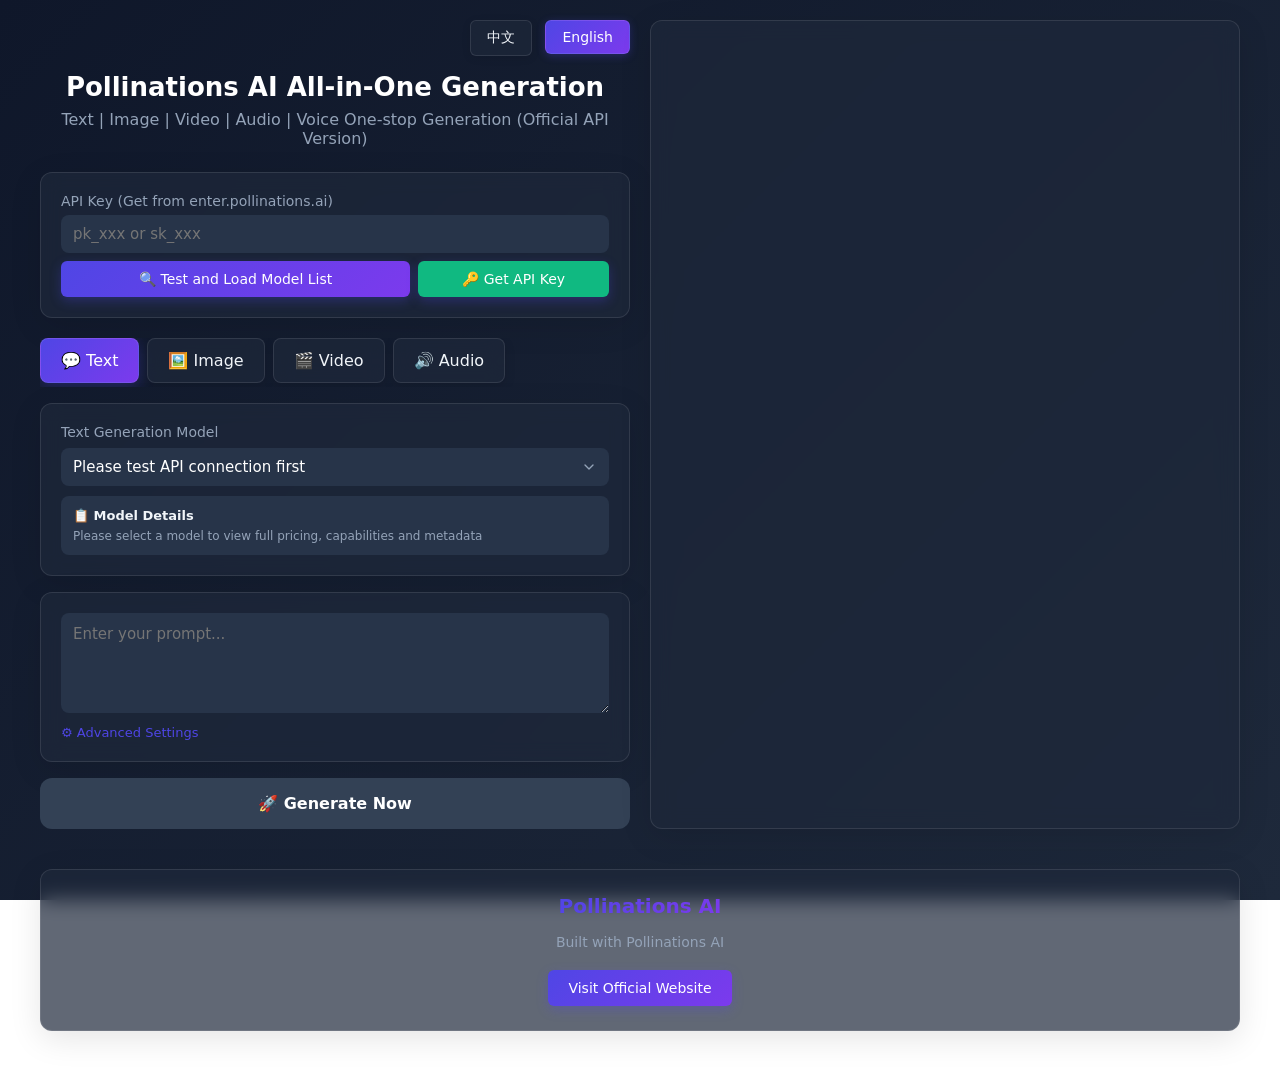
==== commit c454f600: "Update index.html" ====
--- a/index.html
+++ b/index.html
@@ -4,7 +4,539 @@
 <meta charset="UTF-8">
 <meta name="viewport" content="width=device-width, initial-scale=1.0">
 <title>Pollinations AI 全能生成</title>
-<link rel="stylesheet" href="styles.css">
+<style>
+* {
+  margin: 0;
+  padding: 0;
+  box-sizing: border-box;
+  font-family: system-ui, -apple-system, sans-serif;
+}
+:root {
+  --p: #4F46E5;
+  --p-hover: #4338CA;
+  --p-gradient: linear-gradient(135deg, #4F46E5 0%, #7C3AED 100%);
+  --bg: #0F172A;
+  --bg-gradient: linear-gradient(135deg, #0F172A 0%, #1E293B 100%);
+  --card: rgba(30, 41, 59, 0.8);
+  --card-hover: rgba(30, 41, 59, 0.9);
+  --text: #F1F5F9;
+  --gray: #94A3B8;
+  --radius: 12px;
+  --glass: rgba(30, 41, 59, 0.7);
+  --glass-backdrop: blur(10px);
+}
+body {
+  background: var(--bg-gradient);
+  color: var(--text);
+  min-height: 100vh;
+  padding: 20px;
+  background-attachment: fixed;
+}
+.container {
+    max-width: 1200px;
+    margin: 0 auto;
+    display: flex;
+    gap: 20px;
+  }
+  .left-panel {
+    flex: 1;
+    min-width: 300px;
+  }
+  .right-panel {
+    flex: 1;
+    min-width: 300px;
+    display: flex;
+    flex-direction: column;
+  }
+  .result {
+    flex: 1;
+    min-height: 400px;
+    background: var(--glass);
+    backdrop-filter: var(--glass-backdrop);
+    -webkit-backdrop-filter: var(--glass-backdrop);
+    padding: 20px;
+    border-radius: var(--radius);
+    border: 1px solid rgba(255, 255, 255, 0.1);
+    box-shadow: 0 8px 32px rgba(0, 0, 0, 0.1);
+    transition: all 0.3s ease;
+  }
+  
+  .result:hover {
+    background: var(--card-hover);
+    box-shadow: 0 12px 40px rgba(0, 0, 0, 0.15);
+  }
+  @media (max-width: 768px) {
+    .container {
+      flex-direction: column;
+    }
+  }
+/* 语言切换按钮样式 */
+.lang-switch {
+  text-align: right;
+  margin-bottom: 16px;
+}
+.lang-btn {
+  padding: 8px 16px;
+  background: var(--glass);
+  backdrop-filter: var(--glass-backdrop);
+  -webkit-backdrop-filter: var(--glass-backdrop);
+  color: var(--text);
+  border: none;
+  border-radius: 6px;
+  cursor: pointer;
+  font-size: 14px;
+  margin-left: 8px;
+  transition: all 0.3s ease;
+  border: 1px solid rgba(255, 255, 255, 0.1);
+  box-shadow: 0 2px 8px rgba(0, 0, 0, 0.1);
+}
+
+.lang-btn.active {
+  background: var(--p-gradient);
+  color: white;
+  box-shadow: 0 2px 8px rgba(79, 70, 229, 0.3);
+}
+
+.lang-btn:hover {
+  background: var(--card-hover);
+  transform: translateY(-1px);
+  box-shadow: 0 4px 12px rgba(0, 0, 0, 0.15);
+}
+.header {
+  text-align: center;
+  margin-bottom: 24px;
+}
+.header h1 {
+  font-size: 26px;
+  margin-bottom: 8px;
+  color: #fff;
+}
+.header p {
+  color: var(--gray);
+}
+.api-box {
+  background: var(--glass);
+  backdrop-filter: var(--glass-backdrop);
+  -webkit-backdrop-filter: var(--glass-backdrop);
+  padding: 20px;
+  border-radius: var(--radius);
+  margin-bottom: 20px;
+  border: 1px solid rgba(255, 255, 255, 0.1);
+  box-shadow: 0 8px 32px rgba(0, 0, 0, 0.1);
+  transition: all 0.3s ease;
+}
+
+.api-box:hover {
+  background: var(--card-hover);
+  transform: translateY(-2px);
+  box-shadow: 0 12px 40px rgba(0, 0, 0, 0.15);
+}
+.api-box label {
+  font-size: 14px;
+  color: var(--gray);
+  display: block;
+  margin-bottom: 6px;
+}
+.api-box input {
+  width: 100%;
+  padding: 10px 12px;
+  border-radius: 8px;
+  border: none;
+  background: #273449;
+  color: #fff;
+  font-size: 15px;
+}
+.api-box .btn-test {
+  padding: 10px 16px;
+  background: var(--p-gradient);
+  color: white;
+  border: none;
+  border-radius: 6px;
+  font-size: 14px;
+  font-weight: 500;
+  cursor: pointer;
+  transition: all 0.3s ease;
+  box-shadow: 0 4px 12px rgba(79, 70, 229, 0.3);
+  position: relative;
+  overflow: hidden;
+}
+
+.api-box .btn-test:hover {
+  transform: translateY(-2px);
+  box-shadow: 0 6px 16px rgba(79, 70, 229, 0.4);
+}
+
+.api-box .btn-test::before {
+  content: '';
+  position: absolute;
+  top: 0;
+  left: -100%;
+  width: 100%;
+  height: 100%;
+  background: linear-gradient(90deg, transparent, rgba(255, 255, 255, 0.2), transparent);
+  transition: left 0.6s;
+}
+
+.api-box .btn-test:hover::before {
+  left: 100%;
+}
+
+.api-box .btn-test:disabled {
+  background: #334155;
+  cursor: not-allowed;
+  box-shadow: none;
+  transform: none;
+}
+.api-box .test-status {
+  margin-top: 8px;
+  font-size: 12px;
+  padding: 6px;
+  border-radius: 4px;
+  display: none;
+}
+.api-box .test-success {
+  background: #166534;
+  color: #dcfce7;
+  display: block;
+}
+.api-box .test-error {
+  background: #dc2626;
+  color: #fee2e2;
+  display: block;
+}
+.tabs {
+  display: flex;
+  gap: 8px;
+  margin-bottom: 16px;
+  overflow-x: auto;
+  padding-bottom: 4px;
+}
+.tab {
+  padding: 12px 20px;
+  background: var(--glass);
+  backdrop-filter: var(--glass-backdrop);
+  -webkit-backdrop-filter: var(--glass-backdrop);
+  border-radius: 8px;
+  cursor: pointer;
+  white-space: nowrap;
+  transition: all 0.3s ease;
+  border: 1px solid rgba(255, 255, 255, 0.1);
+  box-shadow: 0 4px 12px rgba(0, 0, 0, 0.1);
+}
+
+.tab:hover {
+  background: var(--card-hover);
+  transform: translateY(-1px);
+  box-shadow: 0 6px 16px rgba(0, 0, 0, 0.15);
+}
+
+.tab.active {
+  background: var(--p-gradient);
+  color: white;
+  box-shadow: 0 4px 16px rgba(79, 70, 229, 0.3);
+}
+/* 模型选择样式 */
+.model-selector {
+  background: var(--glass);
+  backdrop-filter: var(--glass-backdrop);
+  -webkit-backdrop-filter: var(--glass-backdrop);
+  padding: 20px;
+  border-radius: var(--radius);
+  margin-bottom: 16px;
+  display: none;
+  border: 1px solid rgba(255, 255, 255, 0.1);
+  box-shadow: 0 8px 32px rgba(0, 0, 0, 0.1);
+  transition: all 0.3s ease;
+}
+
+.model-selector:hover {
+  background: var(--card-hover);
+  transform: translateY(-2px);
+  box-shadow: 0 12px 40px rgba(0, 0, 0, 0.15);
+}
+.model-selector.active {
+  display: block;
+}
+.model-selector label {
+  font-size: 14px;
+  color: var(--gray);
+  display: block;
+  margin-bottom: 8px;
+}
+.model-select {
+  width: 100%;
+  padding: 10px 12px;
+  border-radius: 8px;
+  border: none;
+  background: #273449;
+  color: #fff;
+  font-size: 15px;
+  appearance: none;
+  background-image: url("data:image/svg+xml;charset=UTF-8,%3csvg xmlns='http://www.w3.org/2000/svg' viewBox='0 0 24 24' fill='none' stroke='%2394A3B8' stroke-width='2' stroke-linecap='round' stroke-linejoin='round'%3e%3cpath d='M6 9l6 6 6-6'/%3e%3c/svg%3e");
+  background-repeat: no-repeat;
+  background-position: right 12px center;
+  background-size: 16px;
+  padding-right: 40px;
+}
+/* 模型元数据详情面板 */
+.model-metadata {
+  background: #273449;
+  padding: 12px;
+  border-radius: 8px;
+  margin-top: 10px;
+  font-size: 12px;
+  color: var(--gray);
+  max-height: 200px;
+  overflow-y: auto;
+}
+.model-metadata h4 {
+  color: var(--text);
+  font-size: 13px;
+  margin-bottom: 6px;
+  display: flex;
+  align-items: center;
+  gap: 6px;
+}
+.model-metadata .metadata-item {
+  margin-bottom: 4px;
+  padding: 4px 0;
+  border-bottom: 1px solid #334155;
+}
+.model-metadata .metadata-key {
+  color: #94A3B8;
+  font-weight: 500;
+}
+.model-metadata .metadata-value {
+  color: #F1F5F9;
+  margin-left: 4px;
+}
+.input-box {
+  background: var(--glass);
+  backdrop-filter: var(--glass-backdrop);
+  -webkit-backdrop-filter: var(--glass-backdrop);
+  padding: 20px;
+  border-radius: var(--radius);
+  margin-bottom: 16px;
+  border: 1px solid rgba(255, 255, 255, 0.1);
+  box-shadow: 0 8px 32px rgba(0, 0, 0, 0.1);
+  transition: all 0.3s ease;
+}
+
+.input-box:hover {
+  background: var(--card-hover);
+  transform: translateY(-2px);
+  box-shadow: 0 12px 40px rgba(0, 0, 0, 0.15);
+}
+.prompt {
+  width: 100%;
+  min-height: 100px;
+  padding: 12px;
+  border-radius: 8px;
+  border: none;
+  background: #273449;
+  color: #fff;
+  resize: vertical;
+  font-size: 15px;
+}
+/* 高级参数设置 */
+.advanced-params {
+  background: #273449;
+  padding: 12px;
+  border-radius: 8px;
+  margin-top: 10px;
+  display: none;
+}
+.advanced-params.active {
+  display: block;
+}
+.param-row {
+  display: flex;
+  gap: 10px;
+  margin-bottom: 8px;
+  flex-wrap: wrap;
+}
+.param-item {
+  flex: 1;
+  min-width: 120px;
+}
+.param-item label {
+  font-size: 12px;
+  color: var(--gray);
+  margin-bottom: 4px;
+  display: block;
+}
+.param-item input, .param-item select {
+  width: 100%;
+  padding: 6px 8px;
+  border-radius: 6px;
+  border: none;
+  background: #1E293B;
+  color: #fff;
+  font-size: 14px;
+}
+.advanced-toggle {
+  font-size: 13px;
+  color: var(--p);
+  cursor: pointer;
+  margin-top: 8px;
+  display: inline-block;
+}
+.btn-generate {
+  width: 100%;
+  padding: 16px;
+  background: var(--p-gradient);
+  color: white;
+  border: none;
+  border-radius: var(--radius);
+  font-size: 16px;
+  font-weight: 600;
+  cursor: pointer;
+  transition: all 0.3s ease;
+  box-shadow: 0 4px 16px rgba(79, 70, 229, 0.3);
+  position: relative;
+  overflow: hidden;
+}
+
+.btn-generate:hover {
+  transform: translateY(-2px);
+  box-shadow: 0 8px 24px rgba(79, 70, 229, 0.4);
+}
+
+.btn-generate:disabled {
+  background: #334155;
+  cursor: not-allowed;
+  box-shadow: none;
+  transform: none;
+}
+
+.btn-generate::before {
+  content: '';
+  position: absolute;
+  top: 0;
+  left: -100%;
+  width: 100%;
+  height: 100%;
+  background: linear-gradient(90deg, transparent, rgba(255, 255, 255, 0.2), transparent);
+  transition: left 0.6s;
+}
+
+.btn-generate:hover::before {
+  left: 100%;
+}
+
+/* 对话式界面样式 */
+.chat-container {
+  display: flex;
+  flex-direction: column;
+  gap: 12px;
+  max-height: 500px;
+  overflow-y: auto;
+  margin-bottom: 16px;
+}
+.chat-message {
+  display: flex;
+  gap: 10px;
+  max-width: 80%;
+}
+.chat-message.user {
+  align-self: flex-end;
+  flex-direction: row-reverse;
+}
+.chat-message.assistant {
+  align-self: flex-start;
+}
+.chat-avatar {
+  width: 32px;
+  height: 32px;
+  border-radius: 50%;
+  display: flex;
+  align-items: center;
+  justify-content: center;
+  font-weight: bold;
+  font-size: 14px;
+}
+.chat-avatar.user {
+  background: var(--p);
+  color: white;
+}
+.chat-avatar.assistant {
+  background: #334155;
+  color: var(--text);
+}
+.chat-content {
+  background: #273449;
+  padding: 12px 16px;
+  border-radius: 18px;
+  line-height: 1.5;
+}
+.chat-message.user .chat-content {
+  background: var(--p);
+  color: white;
+  border-bottom-right-radius: 4px;
+}
+.chat-message.assistant .chat-content {
+  border-bottom-left-radius: 4px;
+}
+.chat-meta {
+  font-size: 11px;
+  color: var(--gray);
+  margin-top: 4px;
+  text-align: right;
+}
+/* 媒体内容样式 */
+.media-container {
+  background: #1E293B;
+  padding: 16px;
+  border-radius: 12px;
+  margin-top: 10px;
+  text-align: center;
+}
+.media-container img, .media-container video, .media-container audio {
+  max-width: 100%;
+  border-radius: 8px;
+  margin-bottom: 12px;
+}
+.media-info {
+  font-size: 12px;
+  color: var(--gray);
+  margin-bottom: 12px;
+  text-align: left;
+}
+.download-btn {
+  display: inline-flex;
+  align-items: center;
+  gap: 6px;
+  padding: 8px 16px;
+  background: var(--p);
+  color: white;
+  text-decoration: none;
+  border-radius: 6px;
+  font-size: 14px;
+  transition: 0.2s;
+}
+.download-btn:hover {
+  background: var(--p-hover);
+}
+.loading {
+  color: var(--gray);
+  padding: 20px;
+  text-align: center;
+}
+.error {
+  color: #EF4444;
+  padding: 12px;
+}
+/* 响应式优化 */
+@media (max-width: 600px) {
+  .param-row {
+    flex-direction: column;
+    gap: 8px;
+  }
+  .param-item {
+    min-width: 100%;
+  }
+}
+</style>
 </head>
 <body>
 <div class="container">
@@ -119,11 +651,11 @@
         <div class="param-row" id="image-params" style="display: none;">
           <div class="param-item">
             <label data-lang-key="width_label">宽度</label>
-            <input type="number" id="image-width" value="1024" min="64" max="4096" step="64">
+            <input type="number" id="image-width" value="1024" min="256" max="4096">
           </div>
           <div class="param-item">
             <label data-lang-key="height_label">高度</label>
-            <input type="number" id="image-height" value="1024" min="64" max="4096" step="64">
+            <input type="number" id="image-height" value="1024" min="256" max="4096">
           </div>
           <div class="param-item">
             <label data-lang-key="style_label">风格</label>
@@ -138,19 +670,19 @@
           </div>
           <div class="param-item">
             <label data-lang-key="negative_prompt_label">负面提示词</label>
-            <input type="text" id="image-negative" placeholder="不希望出现的内容">
+            <input type="text" id="image-negative" placeholder="例如：模糊, 低质量">
           </div>
           <div class="param-item" id="param-image-quality">
             <label data-lang-key="quality_label">质量</label>
             <select id="image-quality">
-              <option value="" data-lang-key="quality_standard">标准</option>
+              <option value="standard" data-lang-key="quality_standard">标准</option>
               <option value="hd" data-lang-key="quality_hd">高清</option>
               <option value="ultra" data-lang-key="quality_ultra">超高清</option>
             </select>
           </div>
           <div class="param-item">
             <label data-lang-key="seed_label">种子值</label>
-            <input type="number" id="image-seed" placeholder="随机种子">
+            <input type="number" id="image-seed" placeholder="留空为随机">
           </div>
           <div class="param-item">
             <label data-lang-key="enhance_label">增强</label>
@@ -166,30 +698,30 @@
         <div class="param-row" id="video-params" style="display: none;">
           <div class="param-item">
             <label data-lang-key="duration_label">时长 (秒)</label>
-            <input type="number" id="video-duration" value="5" min="2" max="60">
+            <input type="number" id="video-duration" value="10" min="2" max="60">
           </div>
           <div class="param-item">
             <label data-lang-key="resolution_label">分辨率</label>
             <select id="video-res">
               <option value="720p" data-lang-key="res_720p">720p</option>
-              <option value="1080p" data-lang-key="res_1080p" selected>1080p</option>
+              <option value="1080p" selected data-lang-key="res_1080p">1080p</option>
               <option value="4k" data-lang-key="res_4k">4K (预览)</option>
             </select>
           </div>
           <div class="param-item">
             <label data-lang-key="fps_label">帧率</label>
-            <input type="number" id="video-fps" value="24" min="15" max="60">
+            <input type="number" id="video-fps" value="24" min="10" max="60">
           </div>
           <div class="param-item">
             <label data-lang-key="aspect_ratio_label">宽高比</label>
             <select id="video-aspect">
-              <option value="16:9" data-lang-key="aspect_16_9" selected>16:9</option>
+              <option value="16:9" data-lang-key="aspect_16_9">16:9</option>
               <option value="9:16" data-lang-key="aspect_9_16">9:16</option>
             </select>
           </div>
-          <div class="param-item">
+          <div class="param-item" style="display: flex; align-items: center; gap: 8px;">
             <label data-lang-key="audio_label">音频</label>
-            <input type="checkbox" id="video-audio" checked>
+            <input type="checkbox" id="video-audio" style="width: auto; margin: 0;">
           </div>
         </div>
 
@@ -197,7 +729,7 @@
         <div class="param-row" id="audio-params" style="display: none;">
           <div class="param-item">
             <label data-lang-key="duration_label">时长 (秒)</label>
-            <input type="number" id="audio-duration" value="10" min="1" max="300">
+            <input type="number" id="audio-duration" value="30" min="5" max="300">
           </div>
           <div class="param-item">
             <label data-lang-key="voice_label">语音</label>
@@ -218,7 +750,7 @@
           <div class="param-item">
             <label data-lang-key="format_label">格式</label>
             <select id="audio-format">
-              <option value="mp3" data-lang-key="format_mp3" selected>MP3</option>
+              <option value="mp3" data-lang-key="format_mp3">MP3</option>
               <option value="wav" data-lang-key="format_wav">WAV</option>
               <option value="ogg" data-lang-key="format_ogg">OGG</option>
               <option value="opus" data-lang-key="format_opus">Opus</option>
@@ -229,23 +761,21 @@
           </div>
           <div class="param-item">
             <label data-lang-key="speed_label">语速</label>
-            <input type="number" id="audio-speed" value="1.0" min="0.5" max="2.0" step="0.1">
-          </div>
-          <div class="param-item" id="param-audio-instrumental" style="display: flex;">
+            <input type="number" id="audio-speed" value="1" min="0.25" max="4" step="0.1">
+          </div>
+          <div class="param-item" id="param-audio-instrumental" style="display: flex; align-items: center; gap: 8px;">
             <label data-lang-key="instrumental_label">纯音乐</label>
-            <input type="checkbox" id="audio-instrumental">
+            <input type="checkbox" id="audio-instrumental" style="width: auto; margin: 0;">
           </div>
         </div>
       </div>
-
-      <button class="btn-generate" id="generate" data-lang-key="generate_btn">🚀 立即生成</button>
     </div>
+
+    <button class="btn-generate" id="generate" disabled data-lang-key="generate_btn">🚀 立即生成</button>
   </div>
-
+  
   <div class="right-panel">
-    <div class="result" id="result">
-      <!-- 生成结果将显示在这里 -->
-    </div>
+    <div class="result" id="result"></div>
   </div>
 </div>
 
@@ -264,6 +794,1385 @@
   </a>
 </footer>
 
-<script src="script.js"></script>
+<script>
+const base = "https://gen.pollinations.ai";
+let currentType = "text";
+let apiKeyValid = false;
+let currentLang = "zh"; // 默认语言
+let chatHistory = []; // 对话历史
+
+// 检测用户浏览器语言
+function detectUserLanguage() {
+  const userLang = navigator.language || navigator.userLanguage;
+  const langCode = userLang.split('-')[0]; // 获取语言代码，如 "zh-CN" -> "zh"
+  
+  // 检查是否支持该语言
+  if (translations[langCode]) {
+    return langCode;
+  }
+  
+  // 默认返回英文
+  return "en";
+}
+
+// 语言包定义
+const translations = {
+  zh: {
+    title: "Pollinations AI 全能生成",
+    subtitle: "文本｜图片｜视频｜音频｜语音 一站式生成（官方API版）",
+    api_key_label: "API Key（从 enter.pollinations.ai 获取）",
+    api_key_placeholder: "pk_xxx 或 sk_xxx",
+    test_api_btn: "🔍 测试并加载模型列表",
+    get_api_key_btn: "🔑 获取API Key",
+    tab_text: "💬 文本",
+    tab_image: "🖼️ 图片",
+    tab_video: "🎬 视频",
+    tab_audio: "🔊 音频",
+    text_model_label: "文本生成模型",
+    image_model_label: "图片生成模型",
+    video_model_label: "视频生成模型",
+    audio_model_label: "音频生成模型",
+    select_model_default: "请先测试API连接",
+    model_details: "📋 模型详情",
+    select_model_to_view: "请选择模型查看详细信息",
+    prompt_placeholder: "输入你的提示词...",
+    advanced_settings: "⚙️ 高级设置",
+    temperature_label: "温度值 (Temperature)",
+    max_tokens_label: "最大长度 (Max Tokens)",
+    role_label: "角色",
+    role_user: "用户",
+    role_system: "系统",
+    role_assistant: "助手",
+    width_label: "宽度",
+    height_label: "高度",
+    style_label: "风格",
+    style_default: "默认",
+    style_photorealistic: "写实",
+    style_anime: "动漫",
+    style_digital_art: "数字艺术",
+    style_3d: "3D",
+    style_oil_painting: "油画",
+    negative_prompt_label: "负面提示词",
+    quality_label: "质量",
+    quality_standard: "标准",
+    quality_hd: "高清",
+    quality_ultra: "超高清",
+    seed_label: "种子值",
+    enhance_label: "增强",
+    transparent_label: "透明背景",
+    duration_label: "时长 (秒)",
+    resolution_label: "分辨率",
+    res_720p: "720p",
+    res_1080p: "1080p",
+    res_4k: "4K (预览)",
+    fps_label: "帧率",
+    aspect_ratio_label: "宽高比",
+    aspect_16_9: "16:9",
+    aspect_9_16: "9:16",
+    audio_label: "音频",
+    voice_label: "语音",
+    voice_nova: "Nova (默认)",
+    voice_rachel: "Rachel",
+    voice_dave: "Dave",
+    voice_samantha: "Samantha",
+    voice_chinese_female: "中文女声",
+    voice_chinese_male: "中文男声",
+    voice_alloy: "Alloy",
+    voice_echo: "Echo",
+    voice_fable: "Fable",
+    voice_onyx: "Onyx",
+    voice_shimmer: "Shimmer",
+    format_label: "格式",
+    format_mp3: "MP3",
+    format_wav: "WAV",
+    format_ogg: "OGG",
+    format_opus: "Opus",
+    format_aac: "AAC",
+    format_flac: "FLAC",
+    format_pcm: "PCM",
+    speed_label: "语速",
+    instrumental_label: "纯音乐",
+    generate_btn: "🚀 立即生成",
+    // 动态文本
+    test_connecting: "🔄 正在测试API连接并加载模型列表...",
+    test_success: "✅ API验证成功，模型列表已加载（含完整元数据）",
+    test_error_empty: "❌ 请输入有效的API Key",
+    generating_text: "⏳ 正在生成文本，请稍候...",
+    generating_image: "⏳ 正在生成图片，请稍候...",
+    generating_video: "⏳ 正在生成视频，请稍候...",
+    generating_audio: "⏳ 正在生成音频，请稍候...",
+    error_api_required: "❌ 请先测试并验证API Key",
+    error_api_empty: "❌ 请输入 Pollinations API Key",
+    error_prompt_empty: "❌ 请输入提示词",
+    error_model_required: "❌ 请选择有效的生成模型",
+    download_image: "📥 下载图片",
+    download_video: "📥 下载视频",
+    download_audio: "📥 下载音频",
+    using_model: "使用模型",
+    temperature: "温度值",
+    max_tokens: "Max Tokens",
+    dimensions: "尺寸",
+    duration: "时长",
+    resolution: "分辨率",
+    fps: "帧率",
+    voice: "语音",
+    format: "格式",
+    model_id: "ID",
+    pricing: "定价",
+    capabilities: "核心能力",
+    metadata: "元数据",
+    select_model_to_view_details: "请选择模型查看完整的定价、能力和元数据信息",
+    browser_not_support_video: "你的浏览器不支持视频播放",
+    browser_not_support_audio: "你的浏览器不支持音频播放",
+    no_result: "无返回结果",
+    generating_failed: "生成失败"
+  },
+  en: {
+    title: "Pollinations AI All-in-One Generation",
+    subtitle: "Text | Image | Video | Audio | Voice One-stop Generation (Official API Version)",
+    api_key_label: "API Key (Get from enter.pollinations.ai)",
+    api_key_placeholder: "pk_xxx or sk_xxx",
+    test_api_btn: "🔍 Test and Load Model List",
+    get_api_key_btn: "🔑 Get API Key",
+    tab_text: "💬 Text",
+    tab_image: "🖼️ Image",
+    tab_video: "🎬 Video",
+    tab_audio: "🔊 Audio",
+    text_model_label: "Text Generation Model",
+    image_model_label: "Image Generation Model",
+    video_model_label: "Video Generation Model",
+    audio_model_label: "Audio Generation Model",
+    select_model_default: "Please test API connection first",
+    model_details: "📋 Model Details",
+    select_model_to_view: "Please select a model to view details",
+    prompt_placeholder: "Enter your prompt...",
+    advanced_settings: "⚙️ Advanced Settings",
+    temperature_label: "Temperature",
+    max_tokens_label: "Max Tokens",
+    role_label: "Role",
+    role_user: "User",
+    role_system: "System",
+    role_assistant: "Assistant",
+    width_label: "Width",
+    height_label: "Height",
+    style_label: "Style",
+    style_default: "Default",
+    style_photorealistic: "Photorealistic",
+    style_anime: "Anime",
+    style_digital_art: "Digital Art",
+    style_3d: "3D",
+    style_oil_painting: "Oil Painting",
+    negative_prompt_label: "Negative Prompt",
+    quality_label: "Quality",
+    quality_standard: "Standard",
+    quality_hd: "HD",
+    quality_ultra: "Ultra",
+    seed_label: "Seed",
+    enhance_label: "Enhance",
+    transparent_label: "Transparent",
+    duration_label: "Duration (seconds)",
+    resolution_label: "Resolution",
+    res_720p: "720p",
+    res_1080p: "1080p",
+    res_4k: "4K (Preview)",
+    fps_label: "FPS",
+    aspect_ratio_label: "Aspect Ratio",
+    aspect_16_9: "16:9",
+    aspect_9_16: "9:16",
+    audio_label: "Audio",
+    voice_label: "Voice",
+    voice_nova: "Nova (Default)",
+    voice_rachel: "Rachel",
+    voice_dave: "Dave",
+    voice_samantha: "Samantha",
+    voice_chinese_female: "Chinese Female",
+    voice_chinese_male: "Chinese Male",
+    voice_alloy: "Alloy",
+    voice_echo: "Echo",
+    voice_fable: "Fable",
+    voice_onyx: "Onyx",
+    voice_shimmer: "Shimmer",
+    format_label: "Format",
+    format_mp3: "MP3",
+    format_wav: "WAV",
+    format_ogg: "OGG",
+    format_opus: "Opus",
+    format_aac: "AAC",
+    format_flac: "FLAC",
+    format_pcm: "PCM",
+    speed_label: "Speed",
+    instrumental_label: "Instrumental",
+    generate_btn: "🚀 Generate Now",
+    // 动态文本
+    test_connecting: "🔄 Testing API connection and loading model list...",
+    test_success: "✅ API verification successful, model list loaded (with full metadata)",
+    test_error_empty: "❌ Please enter a valid API Key",
+    generating_text: "⏳ Generating text, please wait...",
+    generating_image: "⏳ Generating image, please wait...",
+    generating_video: "⏳ Generating video, please wait...",
+    generating_audio: "⏳ Generating audio, please wait...",
+    error_api_required: "❌ Please test and verify API Key first",
+    error_api_empty: "❌ Please enter Pollinations API Key",
+    error_prompt_empty: "❌ Please enter a prompt",
+    error_model_required: "❌ Please select a valid generation model",
+    download_image: "📥 Download Image",
+    download_video: "📥 Download Video",
+    download_audio: "📥 Download Audio",
+    using_model: "Using Model",
+    temperature: "Temperature",
+    max_tokens: "Max Tokens",
+    dimensions: "Dimensions",
+    duration: "Duration",
+    resolution: "Resolution",
+    fps: "FPS",
+    voice: "Voice",
+    format: "Format",
+    model_id: "ID",
+    pricing: "Pricing",
+    capabilities: "Core Capabilities",
+    metadata: "Metadata",
+    select_model_to_view_details: "Please select a model to view full pricing, capabilities and metadata",
+    browser_not_support_video: "Your browser does not support video playback",
+    browser_not_support_audio: "Your browser does not support audio playback",
+    no_result: "No results returned",
+    generating_failed: "Generation failed"
+  }
+};
+
+// 语言切换函数
+function switchLanguage(lang) {
+  currentLang = lang;
+  
+  // 更新按钮状态
+  document.querySelectorAll('.lang-btn').forEach(btn => {
+    btn.classList.toggle('active', btn.dataset.lang === lang);
+  });
+  
+  // 更新静态文本
+  document.querySelectorAll('[data-lang-key]').forEach(el => {
+    const key = el.dataset.langKey;
+    if (translations[lang][key]) {
+      el.textContent = translations[lang][key];
+    }
+  });
+  
+  // 更新占位符
+  document.querySelectorAll('[data-lang-placeholder]').forEach(el => {
+    const key = el.dataset.langPlaceholder;
+    if (translations[lang][key]) {
+      el.placeholder = translations[lang][key];
+    }
+  });
+  
+  // 更新模型选择器中的默认选项
+  document.querySelectorAll('.model-select option[value=""]').forEach(el => {
+    el.textContent = translations[lang].select_model_default;
+  });
+  
+  // 更新模型元数据面板默认文本
+  document.querySelectorAll('.model-metadata h4').forEach(el => {
+    el.textContent = translations[lang].model_details;
+  });
+  document.querySelectorAll('.model-metadata div[data-lang-key="select_model_to_view"]').forEach(el => {
+    el.textContent = translations[lang].select_model_to_view;
+  });
+  
+  // 更新生成按钮文本
+  document.getElementById('generate').textContent = translations[lang].generate_btn;
+  
+  // 更新模型元数据显示（如果已选择模型）
+  updateModelMetadata(currentType);
+}
+
+// 绑定语言切换事件
+document.querySelectorAll('.lang-btn').forEach(btn => {
+  btn.addEventListener('click', () => {
+    switchLanguage(btn.dataset.lang);
+  });
+});
+
+// 绑定获取API Key按钮事件
+document.getElementById('getApiKey').addEventListener('click', () => {
+  const redirectUrl = encodeURIComponent(window.location.href);
+  window.open(`https://enter.pollinations.ai/authorize?redirect_url=https://mokindred.github.io/`, '_blank');
+});
+
+// 存储所有模型的完整元数据
+let allModelsMetadata = {
+  text: {},
+  image: {},
+  video: {},
+  audio: {}
+};
+
+// 模型配置映射（使用正确的官方API端点）
+const modelEndpoints = {
+  text: "/text/models",          // 官方文档：GET /text/models
+  image: "/image/models",        // 官方文档：GET /image/models (包含图片和视频模型)
+  video: "/image/models",        // 官方文档：GET /image/models (包含图片和视频模型)
+  audio: "/audio/models"         // 官方文档：GET /audio/models
+};
+
+const generateEndpoints = {
+  text: "/v1/chat/completions",  // 官方OpenAI兼容接口
+  image: "/image",
+  video: "/video",
+  audio: "/audio"
+};
+
+// 标签切换
+document.querySelectorAll(".tab").forEach(tab => {
+  tab.addEventListener("click", () => {
+    // 切换标签激活状态
+    document.querySelectorAll(".tab").forEach(t => t.classList.remove("active"));
+    tab.classList.add("active");
+    currentType = tab.dataset.type;
+    
+    // 切换模型选择器
+    document.querySelectorAll(".model-selector").forEach(ms => ms.classList.remove("active"));
+    document.getElementById(`${currentType}-models`).classList.add("active");
+    
+    // 切换高级参数
+    document.querySelectorAll(".param-row").forEach(pr => pr.style.display = "none");
+    if (currentType !== "text") {
+      document.getElementById(`${currentType}-params`).style.display = "flex";
+    } else {
+      document.getElementById("text-params").style.display = "flex";
+    }
+    
+    // 更新模型元数据显示
+    updateModelMetadata(currentType);
+  });
+});
+
+// 高级设置切换
+document.getElementById("advanced-toggle").addEventListener("click", () => {
+  document.getElementById("advanced-params").classList.toggle("active");
+});
+
+// 测试API并加载模型列表
+document.getElementById("testApi").addEventListener("click", async () => {
+  const key = document.getElementById("apiKey").value.trim();
+  const testStatus = document.getElementById("testStatus");
+  const generateBtn = document.getElementById("generate");
+  
+  // 验证API Key
+  if (!key) {
+    testStatus.className = "test-status test-error";
+    testStatus.textContent = translations[currentLang].test_error_empty;
+    return;
+  }
+  
+  // 显示加载状态
+  testStatus.className = "test-status test-success";
+  testStatus.textContent = translations[currentLang].test_connecting;
+  document.getElementById("testApi").disabled = true;
+  generateBtn.disabled = true;
+  
+  try {
+    // 1. 先测试API连通性（使用正确的通用模型列表接口）
+    const testResponse = await fetch(`${base}/v1/models`, {
+      method: "GET",
+      headers: {
+        "Authorization": `Bearer ${key}`,
+        "Content-Type": "application/json"
+      },
+      timeout: 10000
+    });
+    
+    if (!testResponse.ok) {
+      throw new Error(`API verification failed: ${testResponse.status} ${testResponse.statusText}`);
+    }
+    
+    // 2. 按类型加载各模块的模型列表（使用最新的官方API端点）
+    const modelTypes = ["text", "image", "video", "audio"];
+    let allTypesLoaded = true;
+    
+    for (const type of modelTypes) {
+      try {
+        const modelResponse = await fetch(`${base}${modelEndpoints[type]}`, {
+          method: "GET",
+          headers: {
+            "Authorization": `Bearer ${key}`,
+            "Content-Type": "application/json"
+          },
+          timeout: 10000
+        });
+        
+        if (modelResponse.ok) {
+          const models = await modelResponse.json();
+          // 处理并存储完整元数据
+          allModelsMetadata[type] = processModelMetadata(models, type);
+          // 填充模型列表
+          populateModelList(`${type}-model`, allModelsMetadata[type], type);
+        } else {
+          // 如果特定类型模型接口失败，使用备用默认列表
+          console.warn(`Failed to load ${type} model list, using default list`);
+          const defaultModels = getDefaultModelsWithMetadata(type);
+          allModelsMetadata[type] = defaultModels;
+          populateModelList(`${type}-model`, defaultModels, type);
+          allTypesLoaded = false;
+        }
+      } catch (e) {
+        // 容错处理：单个类型加载失败不影响整体
+        console.warn(`Error loading ${type} model list:`, e);
+        const defaultModels = getDefaultModelsWithMetadata(type);
+        allModelsMetadata[type] = defaultModels;
+        populateModelList(`${type}-model`, defaultModels, type);
+        allTypesLoaded = false;
+      }
+    }
+    
+    // 标记API有效
+    apiKeyValid = true;
+    testStatus.className = "test-status test-success";
+    testStatus.textContent = allTypesLoaded 
+      ? translations[currentLang].test_success 
+      : translations[currentLang].test_success + " (部分模型使用默认列表)";
+    generateBtn.disabled = false;
+    
+    // 初始化显示文本模型元数据
+    updateModelMetadata("text");
+    
+  } catch (e) {
+    // 错误处理
+    apiKeyValid = false;
+    testStatus.className = "test-status test-error";
+    testStatus.textContent = `❌ ${e.message}`;
+    generateBtn.disabled = true;
+    
+    // 清空所有模型选择器
+    const modelTypes = ["text", "image", "video", "audio"];
+    modelTypes.forEach(type => {
+      const select = document.getElementById(`${type}-model`);
+      select.innerHTML = `<option value="">${translations[currentLang].select_model_default}: ${e.message}</option>`;
+      document.getElementById(`${type}-metadata`).innerHTML = `<h4>${translations[currentLang].model_details}</h4><div class="error">Loading failed: ${e.message}</div>`;
+    });
+  } finally {
+    document.getElementById("testApi").disabled = false;
+  }
+});
+
+// 处理模型元数据（兼容官方返回的多种格式）
+function processModelMetadata(models, type) {
+  const metadata = {};
+  const t = currentLang;
+  
+  // 情况1: 官方API返回的数组格式 [{"name": "model1", ...}]
+  if (Array.isArray(models)) {
+    models.forEach(model => {
+      const modelId = model.name || model.id;
+      if (modelId) {
+        // 检查模型是否属于当前类型
+        const isVideoModel = model.outputModalities && model.outputModalities.includes('video');
+        const isImageModel = !isVideoModel;
+        
+        // 根据类型过滤模型
+        if ((type === 'video' && isVideoModel) || (type === 'image' && isImageModel) || type !== 'video' && type !== 'image') {
+          metadata[modelId] = {
+            id: modelId,
+            name: model.name || model.id,
+            pricing: model.pricing ? 
+              (t === "zh" ? "按Token计费" : "Token-based pricing") : 
+              translations[t].pricing + ": N/A",
+            capabilities: model.description || "Basic generation capabilities",
+            metadata: {
+              ...model,
+              status: "available"
+            }
+          };
+        }
+      }
+    });
+  }
+  // 情况2: OpenAI格式 { data: [{ id: "model1", ... }] }
+  else if (models.data && Array.isArray(models.data)) {
+    models.data.forEach(item => {
+      const modelId = item.id || item.name;
+      if (modelId) {
+        metadata[modelId] = {
+          id: modelId,
+          name: item.name || item.id,
+          pricing: item.pricing || translations[t].pricing + ": N/A",
+          capabilities: item.capabilities || "Not specified",
+          metadata: item.metadata || {}
+        };
+      }
+    });
+  }
+  // 情况3: 简单数组格式 ["model1", "model2"]
+  else if (Array.isArray(models) && models.every(item => typeof item === "string")) {
+    models.forEach(modelId => {
+      // 检查模型是否属于当前类型
+      const isVideoModel = modelId.includes("veo") || modelId.includes("seedance") || modelId.includes("wan") || modelId.includes("grok-video") || modelId.includes("ltx-2");
+      const isImageModel = !isVideoModel && (modelId.includes("flux") || modelId.includes("sd") || modelId.includes("gptimage") || modelId.includes("kontext") || modelId.includes("nanobanana") || modelId.includes("seedream") || modelId.includes("zimage") || modelId.includes("klein") || modelId.includes("imagen") || modelId.includes("grok-imagine"));
+      
+      // 根据类型过滤模型
+      if ((type === 'video' && isVideoModel) || (type === 'image' && isImageModel) || type !== 'video' && type !== 'image') {
+        metadata[modelId] = {
+          id: modelId,
+          name: modelId,
+          pricing: translations[t].pricing + ": N/A",
+          capabilities: "Basic generation capabilities",
+          metadata: {
+            type: isVideoModel ? "video" : isImageModel ? "image" : 
+                  modelId.includes("gpt") ? "text":
+                  modelId.includes("music") ? "audio" : "text",
+            status: "available"
+          }
+        };
+      }
+    });
+  }
+  // 情况4: 对象格式 { "model1": { ... }, ... }
+  else if (typeof models === "object" && models !== null) {
+    Object.entries(models).forEach(([key, value]) => {
+      metadata[key] = {
+        id: key,
+        name: value.name || key,
+        pricing: value.pricing || translations[t].pricing + ": N/A",
+        capabilities: value.capabilities || "Not specified",
+        metadata: value.metadata || {}
+      };
+    });
+  }
+  
+  return metadata;
+}
+
+// 获取带元数据的默认模型列表（官方文档推荐 - 最新模型）
+function getDefaultModelsWithMetadata(type) {
+  const t = currentLang;
+  const defaultModels = {
+    text: {
+      "gpt-4o": {
+        id: "gpt-4o",
+        name: t === "zh" ? "GPT-4o (最新)" : "GPT-4o (Latest)",
+        pricing: t === "zh" ? "按Token计费 (≈$0.005/1K Tokens)" : "Token-based pricing (≈$0.005/1K Tokens)",
+        capabilities: t === "zh" ? "多模态理解、文本生成、对话" : "Multimodal understanding, text generation, conversation",
+        metadata: {
+          max_tokens: 128000,
+          temperature_range: [0, 2],
+          supported_languages: t === "zh" ? ["中文", "英文", "日文", "韩文", "西班牙语", "法语"] : ["zh", "en", "ja", "ko", "es", "fr"],
+          status: "available"
+        }
+      },
+      "gpt-4-turbo": {
+        id: "gpt-4-turbo",
+        name: t === "zh" ? "GPT-4 Turbo" : "GPT-4 Turbo",
+        pricing: t === "zh" ? "按Token计费 (≈$0.01/1K Tokens)" : "Token-based pricing (≈$0.01/1K Tokens)",
+        capabilities: t === "zh" ? "长文本处理、多语言支持" : "Long text processing, multilingual support",
+        metadata: {
+          max_tokens: 128000,
+          temperature_range: [0, 2],
+          supported_languages: t === "zh" ? ["中文", "英文", "日文", "韩文"] : ["zh", "en", "ja", "ko"],
+          status: "available"
+        }
+      },
+      "llama-3.1": {
+        id: "llama-3.1",
+        name: t === "zh" ? "Llama 3.1" : "Llama 3.1",
+        pricing: t === "zh" ? "免费/按量计费" : "Free/Pay-as-you-go",
+        capabilities: t === "zh" ? "开源大模型、文本生成、代码生成" : "Open-source large model, text generation, code generation",
+        metadata: {
+          max_tokens: 128000,
+          temperature_range: [0, 1.5],
+          supported_languages: t === "zh" ? ["英文", "中文", "多语言"] : ["en", "zh", "multilingual"],
+          status: "available"
+        }
+      },
+      "gemini-1.5": {
+        id: "gemini-1.5",
+        name: t === "zh" ? "Gemini 1.5" : "Gemini 1.5",
+        pricing: t === "zh" ? "按Token计费 (≈$0.0025/1K Tokens)" : "Token-based pricing (≈$0.0025/1K Tokens)",
+        capabilities: t === "zh" ? "多模态理解、长文本处理" : "Multimodal understanding, long text processing",
+        metadata: {
+          max_tokens: 2000000,
+          temperature_range: [0, 2],
+          supported_languages: t === "zh" ? ["中文", "英文", "多语言"] : ["zh", "en", "multilingual"],
+          status: "available"
+        }
+      },
+      "claude-3": {
+        id: "claude-3",
+        name: t === "zh" ? "Claude 3" : "Claude 3",
+        pricing: t === "zh" ? "按Token计费 (≈$0.003/1K Tokens)" : "Token-based pricing (≈$0.003/1K Tokens)",
+        capabilities: t === "zh" ? "长文本处理、安全性高" : "Long text processing, high security",
+        metadata: {
+          max_tokens: 200000,
+          temperature_range: [0, 1],
+          supported_languages: t === "zh" ? ["英文", "中文"] : ["en", "zh"],
+          status: "available"
+        }
+      }
+    },
+    image: {
+      "flux-1.1": {
+        id: "flux-1.1",
+        name: t === "zh" ? "Flux 1.1 (默认)" : "Flux 1.1 (Default)",
+        pricing: t === "zh" ? "$0.02/张 (1024x1024)" : "$0.02/image (1024x1024)",
+        capabilities: t === "zh" ? "高质量图片生成、细节丰富" : "High-quality image generation, rich details",
+        metadata: {
+          resolution: ["256x256", "512x512", "1024x1024", "2048x2048", "4096x4096"],
+          style: t === "zh" ? ["写实", "动漫", "数字艺术", "3D", "抽象"] : ["Photorealistic", "Anime", "Digital Art", "3D", "Abstract"],
+          inference_time: t === "zh" ? "2-4秒" : "2-4 seconds",
+          status: "available"
+        }
+      },
+      "dall-e-3": {
+        id: "dall-e-3",
+        name: t === "zh" ? "DALL-E 3" : "DALL-E 3",
+        pricing: t === "zh" ? "$0.04/张 (1024x1024)" : "$0.04/image (1024x1024)",
+        capabilities: t === "zh" ? "高质量图片生成、文字理解" : "High-quality image generation, text understanding",
+        metadata: {
+          resolution: ["1024x1024", "1792x1024", "1024x1792"],
+          style: t === "zh" ? ["通用", "写实", "艺术"] : ["General", "Photorealistic", "Art"],
+          inference_time: t === "zh" ? "4-7秒" : "4-7 seconds",
+          status: "available"
+        }
+      },
+      "sd-3.0": {
+        id: "sd-3.0",
+        name: t === "zh" ? "Stable Diffusion 3.0" : "Stable Diffusion 3.0",
+        pricing: t === "zh" ? "$0.015/张 (1024x1024)" : "$0.015/image (1024x1024)",
+        capabilities: t === "zh" ? "开源图片生成、自定义模型" : "Open-source image generation, custom models",
+        metadata: {
+          resolution: ["256x256", "512x512", "1024x1024", "2048x2048"],
+          style: t === "zh" ? ["通用", "艺术", "概念"] : ["General", "Art", "Concept"],
+          inference_time: t === "zh" ? "4-6秒" : "4-6 seconds",
+          status: "available"
+        }
+      },
+      "midjourney": {
+        id: "midjourney",
+        name: t === "zh" ? "Midjourney" : "Midjourney",
+        pricing: t === "zh" ? "$0.03/张 (1024x1024)" : "$0.03/image (1024x1024)",
+        capabilities: t === "zh" ? "艺术风格图片生成、创意设计" : "Art style image generation, creative design",
+        metadata: {
+          resolution: ["1024x1024", "2048x2048"],
+          style: t === "zh" ? ["艺术", "创意", "概念"] : ["Art", "Creative", "Concept"],
+          inference_time: t === "zh" ? "5-10秒" : "5-10 seconds",
+          status: "available"
+        }
+      }
+    },
+    video: {
+      "veo": {
+        id: "veo",
+        name: t === "zh" ? "Veo 3.1 Fast (默认)" : "Veo 3.1 Fast (Default)",
+        pricing: t === "zh" ? "0.15 pollen/秒" : "0.15 pollen/second",
+        capabilities: t === "zh" ? "Google视频生成模型 (预览)" : "Google's video generation model (preview)",
+        metadata: {
+          duration: [2, 60],
+          resolution: ["720p", "1080p"],
+          input_modalities: ["text", "image"],
+          output_modalities: ["video"],
+          status: "available"
+        }
+      },
+      "seedance": {
+        id: "seedance",
+        name: t === "zh" ? "Seedance Lite" : "Seedance Lite",
+        pricing: t === "zh" ? "按Token计费" : "Token-based pricing",
+        capabilities: t === "zh" ? "BytePlus视频生成 (更高质量)" : "BytePlus video generation (better quality)",
+        metadata: {
+          duration: [2, 30],
+          resolution: ["720p", "1080p"],
+          input_modalities: ["text", "image"],
+          output_modalities: ["video"],
+          status: "available"
+        }
+      },
+      "seedance-pro": {
+        id: "seedance-pro",
+        name: t === "zh" ? "Seedance Pro" : "Seedance Pro",
+        pricing: t === "zh" ? "按Token计费" : "Token-based pricing",
+        capabilities: t === "zh" ? "BytePlus视频生成 (更好的提示词遵循)" : "BytePlus video generation (better prompt adherence)",
+        metadata: {
+          duration: [2, 30],
+          resolution: ["720p", "1080p"],
+          input_modalities: ["text", "image"],
+          output_modalities: ["video"],
+          status: "available"
+        }
+      },
+      "wan": {
+        id: "wan",
+        name: t === "zh" ? "Wan 2.6" : "Wan 2.6",
+        pricing: t === "zh" ? "0.05 pollen/秒" : "0.05 pollen/second",
+        capabilities: t === "zh" ? "阿里巴巴文本/图片转视频 (带音频)" : "Alibaba text/image-to-video with audio",
+        metadata: {
+          duration: [2, 15],
+          resolution: ["720p", "1080p"],
+          input_modalities: ["text", "image"],
+          output_modalities: ["video"],
+          status: "available"
+        }
+      },
+      "grok-video": {
+        id: "grok-video",
+        name: t === "zh" ? "Grok Video" : "Grok Video",
+        pricing: t === "zh" ? "0.0025 pollen/秒" : "0.0025 pollen/second",
+        capabilities: t === "zh" ? "xAI视频生成" : "xAI video gen",
+        metadata: {
+          duration: [2, 30],
+          resolution: ["720p", "1080p"],
+          input_modalities: ["text", "image"],
+          output_modalities: ["video"],
+          status: "available"
+        }
+      },
+      "ltx-2": {
+        id: "ltx-2",
+        name: t === "zh" ? "LTX-2" : "LTX-2",
+        pricing: t === "zh" ? "0.01 pollen/秒" : "0.01 pollen/second",
+        capabilities: t === "zh" ? "快速文本转视频生成 (带音频)" : "Fast text-to-video generation with audio",
+        metadata: {
+          duration: [2, 30],
+          resolution: ["720p", "1080p"],
+          input_modalities: ["text"],
+          output_modalities: ["video"],
+          status: "available"
+        }
+      }
+    },
+    audio: {
+      "musicgen-2": {
+        id: "musicgen-2",
+        name: t === "zh" ? "MusicGen 2 (默认)" : "MusicGen 2 (Default)",
+        pricing: t === "zh" ? "$0.006/秒" : "$0.006/second",
+        capabilities: t === "zh" ? "文本生成音乐、背景音乐、高质量" : "Text-to-music, background music, high quality",
+        metadata: {
+          duration: [5, 300],
+          format: ["mp3", "wav", "ogg"],
+          genres: t === "zh" ? ["流行", "古典", "电子", "摇滚", "爵士", "嘻哈"] : ["Pop", "Classical", "Electronic", "Rock", "Jazz", "Hip-hop"],
+          inference_time: t === "zh" ? "4-12秒" : "4-12 seconds",
+          status: "available"
+        }
+      },
+      "elevenlabs-v2": {
+        id: "elevenlabs-v2",
+        name: t === "zh" ? "ElevenLabs v2 (高质量语音)" : "ElevenLabs v2 (High-quality Voice)",
+        pricing: t === "zh" ? "$0.0025/秒" : "$0.0025/second",
+        capabilities: t === "zh" ? "高质量语音合成、情感语音、多语言" : "High-quality speech synthesis, emotional voice, multilingual",
+        metadata: {
+          duration: [1, 300],
+          voices: t === "zh" ? ["nova", "rachel", "dave", "中文女声", "中文男声", "多语言"] : ["nova", "rachel", "dave", "Chinese Female", "Chinese Male", "multilingual"],
+          format: ["mp3", "wav", "ogg"],
+          inference_time: t === "zh" ? "1-5秒" : "1-5 seconds",
+          status: "available"
+        }
+      },
+      "audiogen-2": {
+        id: "audiogen-2",
+        name: t === "zh" ? "AudioGen 2" : "AudioGen 2",
+        pricing: t === "zh" ? "$0.004/秒" : "$0.004/second",
+        capabilities: t === "zh" ? "文本生成音效、环境音、高质量" : "Text-to-sound effects, ambient sounds, high quality",
+        metadata: {
+          duration: [1, 120],
+          format: ["mp3", "wav", "ogg"],
+          categories: t === "zh" ? ["自然", "城市", "科幻", "游戏", "电影"] : ["Nature", "City", "Sci-Fi", "Game", "Movie"],
+          inference_time: t === "zh" ? "3-8秒" : "3-8 seconds",
+          status: "available"
+        }
+      }
+    }
+  };
+  
+  return defaultModels[type] || {};
+}
+
+// 填充从API获取的模型列表
+function populateModelList(selectId, modelsMetadata, type) {
+  const select = document.getElementById(selectId);
+  select.innerHTML = "";
+  
+  // 添加默认选项
+  const defaultOption = document.createElement("option");
+  defaultOption.value = "";
+  defaultOption.textContent = translations[currentLang].select_model_default;
+  select.appendChild(defaultOption);
+  
+  // 添加模型选项
+  const modelKeys = Object.keys(modelsMetadata);
+  if (modelKeys.length > 0) {
+    modelKeys.forEach(modelId => {
+      const model = modelsMetadata[modelId];
+      const option = document.createElement("option");
+      option.value = modelId;
+      option.textContent = model.name || modelId;
+      select.appendChild(option);
+    });
+  } else {
+    // 如果没有获取到模型，使用默认列表
+    const defaultModels = getDefaultModelsWithMetadata(type);
+    Object.keys(defaultModels).forEach(modelId => {
+      const model = defaultModels[modelId];
+      const option = document.createElement("option");
+      option.value = modelId;
+      option.textContent = model.name || modelId;
+      select.appendChild(option);
+    });
+  }
+  
+  // 添加模型选择事件监听
+  select.addEventListener("change", () => {
+    updateModelMetadata(type);
+  });
+}
+
+// 更新模型元数据显示
+function updateModelMetadata(type) {
+  const modelSelect = document.getElementById(`${type}-model`);
+  const metadataPanel = document.getElementById(`${type}-metadata`);
+  const selectedModelId = modelSelect.value;
+  const t = currentLang;
+  
+  if (!selectedModelId || !allModelsMetadata[type][selectedModelId]) {
+    metadataPanel.innerHTML = `
+      <h4>${translations[t].model_details}</h4>
+      <div>${translations[t].select_model_to_view_details}</div>
+    `;
+    return;
+  }
+  
+  const model = allModelsMetadata[type][selectedModelId];
+  
+  // 构建元数据HTML
+  let metadataHtml = `<h4>${translations[t].model_details}: ${model.name || model.id}</h4>`;
+  
+  // 基础信息
+  metadataHtml += `
+    <div class="metadata-item">
+      <span class="metadata-key">${translations[t].model_id}:</span>
+      <span class="metadata-value">${model.id}</span>
+    </div>
+    <div class="metadata-item">
+      <span class="metadata-key">${translations[t].pricing}:</span>
+      <span class="metadata-value">${model.pricing || translations[t].pricing + ": N/A"}</span>
+    </div>
+    <div class="metadata-item">
+      <span class="metadata-key">${translations[t].capabilities}:</span>
+      <span class="metadata-value">${model.capabilities || "Not specified"}</span>
+    </div>
+  `;
+  
+  // 详细元数据
+  if (model.metadata && Object.keys(model.metadata).length > 0) {
+    metadataHtml += `<div class="metadata-item"><span class="metadata-key">${translations[t].metadata}:</span></div>`;
+    Object.entries(model.metadata).forEach(([key, value]) => {
+      let displayValue = value;
+      if (Array.isArray(value)) {
+        displayValue = value.join(", ");
+      } else if (typeof value === "object" && value !== null) {
+        displayValue = JSON.stringify(value);
+      }
+      
+      metadataHtml += `
+        <div class="metadata-item" style="padding-left: 10px;">
+          <span class="metadata-key">${key}:</span>
+          <span class="metadata-value">${displayValue}</span>
+        </div>
+      `;
+    });
+  }
+  
+  metadataPanel.innerHTML = metadataHtml;
+  
+  // 根据模型类型和ID显示/隐藏相应的参数
+  updateModelSpecificParams(type, selectedModelId);
+}
+
+// 根据模型类型和ID显示/隐藏相应的参数
+function updateModelSpecificParams(type, modelId) {
+  // 重置所有参数显示
+  resetAllParams();
+  
+  switch (type) {
+    case "image":
+      // 只有gptimage和gptimage-large支持quality参数
+      if (modelId === "gptimage" || modelId === "gptimage-large") {
+        document.getElementById("param-image-quality").style.display = "block";
+      } else {
+        document.getElementById("param-image-quality").style.display = "none";
+      }
+      break;
+    
+    case "video":
+      // 根据不同视频模型设置不同的时长范围
+      const durationInput = document.getElementById("video-duration");
+      if (modelId === "veo") {
+        durationInput.min = 2;
+        durationInput.max = 60;
+      } else if (modelId === "seedance" || modelId === "seedance-pro") {
+        durationInput.min = 2;
+        durationInput.max = 30;
+      } else if (modelId === "wan") {
+        durationInput.min = 5;
+        durationInput.max = 45;
+      } else if (modelId === "grok-video") {
+        durationInput.min = 10;
+        durationInput.max = 120;
+      } else if (modelId === "ltx-2") {
+        durationInput.min = 2;
+        durationInput.max = 40;
+      }
+      break;
+    
+    case "audio":
+      // 只有elevenmusic支持instrumental参数
+      if (modelId === "elevenmusic" || modelId === "musicgen-2") {
+        document.getElementById("param-audio-instrumental").style.display = "flex";
+      } else {
+        document.getElementById("param-audio-instrumental").style.display = "none";
+      }
+      break;
+  }
+}
+
+// 重置所有参数显示
+function resetAllParams() {
+  // 图片参数
+  if (document.getElementById("param-image-quality")) {
+    document.getElementById("param-image-quality").style.display = "block";
+  }
+  
+  // 音频参数
+  if (document.getElementById("param-audio-instrumental")) {
+    document.getElementById("param-audio-instrumental").style.display = "flex";
+  }
+  
+  // 视频参数重置时长范围
+  const durationInput = document.getElementById("video-duration");
+  if (durationInput) {
+    durationInput.min = 2;
+    durationInput.max = 60;
+  }
+}
+
+// 生成按钮点击事件
+document.getElementById("generate").addEventListener("click", async () => {
+  const key = document.getElementById("apiKey").value.trim();
+  const prompt = document.getElementById("prompt").value.trim();
+  const res = document.getElementById("result");
+  const t = currentLang;
+
+  // 前置验证
+  if (!apiKeyValid) {
+    res.innerHTML = `<div class="error">${translations[t].error_api_required}</div>`;
+    return;
+  }
+  if (!key) {
+    res.innerHTML = `<div class="error">${translations[t].error_api_empty}</div>`;
+    return;
+  }
+  if (!prompt) {
+    res.innerHTML = `<div class="error">${translations[t].error_prompt_empty}</div>`;
+    return;
+  }
+
+  // 获取当前选择的模型
+  const modelSelect = document.getElementById(`${currentType}-model`);
+  const selectedModel = modelSelect.value;
+  
+  if (!selectedModel) {
+    res.innerHTML = `<div class="error">${translations[t].error_model_required}</div>`;
+    return;
+  }
+
+  const btn = document.getElementById("generate");
+  btn.disabled = true;
+  btn.textContent = translations[t].generate_btn.replace("🚀 ", "") + "ing...";
+  
+  // 根据类型显示不同的加载文本
+  let loadingText = "";
+  switch(currentType) {
+    case "text": loadingText = translations[t].generating_text; break;
+    case "image": loadingText = translations[t].generating_image; break;
+    case "video": loadingText = translations[t].generating_video; break;
+    case "audio": loadingText = translations[t].generating_audio; break;
+  }
+  // 添加更明显的加载动画
+  res.innerHTML = `
+    <div class="loading" style="display: flex; flex-direction: column; align-items: center; justify-content: center; min-height: 300px;">
+      <div style="width: 40px; height: 40px; border: 4px solid rgba(255, 255, 255, 0.3); border-radius: 50%; border-top-color: var(--p); animation: spin 1s ease-in-out infinite; margin-bottom: 16px;"></div>
+      <div>${loadingText}</div>
+      <div style="font-size: 12px; color: var(--gray); margin-top: 8px;">请耐心等待，生成过程可能需要几秒钟时间</div>
+    </div>
+    <style>
+      @keyframes spin {
+        to { transform: rotate(360deg); }
+      }
+    </style>
+  `;
+
+  try {
+    if (currentType === "text") {
+      // 文本生成 - 严格遵循OpenAI兼容接口规范
+      const temperature = parseFloat(document.getElementById("text-temp").value);
+      const maxTokens = parseInt(document.getElementById("text-tokens").value);
+      const role = document.getElementById("text-role").value;
+
+      // 添加用户消息到对话历史
+      chatHistory.push({
+        role: "user",
+        content: prompt,
+        timestamp: new Date().toISOString()
+      });
+
+      // 构建消息数组，包含完整对话历史
+      const messages = chatHistory.map(msg => ({
+        role: msg.role,
+        content: msg.content
+      }));
+
+      const r = await fetch(`${base}${generateEndpoints.text}`, {
+        method: "POST",
+        headers: {
+          "Authorization": `Bearer ${key}`,
+          "Content-Type": "application/json"
+        },
+        body: JSON.stringify({
+          model: selectedModel,
+          messages: messages,
+          temperature: temperature,
+          max_tokens: maxTokens
+        })
+      });
+
+      if (!r.ok) {
+        throw new Error(`API request failed: ${r.status} ${r.statusText}`);
+      }
+
+      const d = await r.json();
+      const assistantResponse = d.choices?.[0]?.message?.content || translations[t].no_result;
+
+      // 添加助手回复到对话历史
+      chatHistory.push({
+        role: "assistant",
+        content: assistantResponse,
+        timestamp: new Date().toISOString()
+      });
+
+      // 重新渲染对话历史
+      renderChatHistory();
+
+      // 添加模型信息
+      const modelInfo = document.createElement('div');
+      modelInfo.style.cssText = 'margin-top: 10px; font-size: 12px; color: var(--gray);';
+      modelInfo.textContent = `${translations[t].using_model}: ${selectedModel} | ${translations[t].temperature}: ${temperature} | ${translations[t].max_tokens}: ${maxTokens}`;
+      res.appendChild(modelInfo);
+    } 
+    else if (currentType === "image") {
+      // 图片生成 - 严格遵循官方/image接口规范
+      const width = document.getElementById("image-width").value;
+      const height = document.getElementById("image-height").value;
+      const style = document.getElementById("image-style").value;
+      const negative = document.getElementById("image-negative").value;
+      const quality = document.getElementById("image-quality").value;
+      const seed = document.getElementById("image-seed").value;
+      const enhance = document.getElementById("image-enhance").checked;
+      const transparent = document.getElementById("image-transparent").checked;
+      
+      // 构建参数（完全匹配官方文档的参数名）
+      let imageParams = new URLSearchParams({
+        width: width,
+        height: height,
+        model: selectedModel,
+        key: key
+      });
+      
+      if (style) imageParams.append("style", style);
+      if (negative) imageParams.append("negative_prompt", negative);
+      // 只有gptimage和gptimage-large支持quality参数
+      if ((selectedModel === "gptimage" || selectedModel === "gptimage-large") && quality) {
+        imageParams.append("quality", quality);
+      }
+      if (seed) imageParams.append("seed", seed);
+      if (enhance) imageParams.append("enhance", "true");
+      if (transparent) imageParams.append("transparent", "true");
+      
+      const encodedPrompt = encodeURIComponent(prompt);
+      const url = `${base}${generateEndpoints.image}/${encodedPrompt}?${imageParams.toString()}`;
+      
+      // 保持加载动画，直到图片加载完成
+      res.innerHTML = `
+        <div class="media-container">
+          <div class="media-info">
+            ${translations[t].using_model}: ${selectedModel} | ${translations[t].dimensions}: ${width}x${height}
+          </div>
+          <div id="image-loading" style="display: flex; flex-direction: column; align-items: center; justify-content: center; min-height: 300px;">
+            <div style="width: 40px; height: 40px; border: 4px solid rgba(255, 255, 255, 0.3); border-radius: 50%; border-top-color: var(--p); animation: spin 1s ease-in-out infinite; margin-bottom: 16px;"></div>
+            <div>${translations[t].generating_image}</div>
+            <div style="font-size: 12px; color: var(--gray); margin-top: 8px;">请耐心等待，图片生成可能需要几秒钟时间</div>
+          </div>
+          <div id="image-container" style="display: none;">
+            <img id="generated-image" alt="${t === 'zh' ? 'Pollinations生成图片' : 'Pollinations Generated Image'}">
+            <a id="download-link" href="" target="_blank" download class="download-btn">
+              📥 ${translations[t].download_image}
+            </a>
+          </div>
+        </div>
+        <style>
+          @keyframes spin {
+            to { transform: rotate(360deg); }
+          }
+        </style>
+      `;
+      
+      // 使用JavaScript监听图片加载完成
+      const img = document.getElementById('generated-image');
+      const downloadLink = document.getElementById('download-link');
+      const loadingDiv = document.getElementById('image-loading');
+      const imageContainer = document.getElementById('image-container');
+      
+      if (img && downloadLink) {
+        // 设置下载链接
+        downloadLink.href = url;
+        
+        // 设置图片加载完成事件
+        img.onload = function() {
+          loadingDiv.style.display = 'none';
+          imageContainer.style.display = 'block';
+        };
+        
+        // 图片加载失败时也隐藏加载动画
+        img.onerror = function() {
+          loadingDiv.style.display = 'none';
+          imageContainer.style.display = 'block';
+        };
+        
+        // 设置超时，防止加载时间过长
+        setTimeout(function() {
+          loadingDiv.style.display = 'none';
+          imageContainer.style.display = 'block';
+        }, 30000); // 30秒超时
+        
+        // 立即设置图片源，触发图片加载（即触发图片生成请求）
+        img.src = url;
+      }
+    } 
+    else if (currentType === "video") {
+      // 视频生成 - 严格遵循官方/video接口规范
+      const duration = document.getElementById("video-duration").value;
+      const resolution = document.getElementById("video-res").value;
+      const fps = document.getElementById("video-fps").value;
+      const aspectRatio = document.getElementById("video-aspect").value;
+      const audio = document.getElementById("video-audio").checked;
+      
+      let videoParams = new URLSearchParams({
+        duration: duration,
+        resolution: resolution,
+        fps: fps,
+        aspectRatio: aspectRatio,
+        model: selectedModel,
+        key: key
+      });
+      
+      if (audio) videoParams.append("audio", "true");
+      
+      const encodedPrompt = encodeURIComponent(prompt);
+      const url = `${base}${generateEndpoints.video}/${encodedPrompt}?${videoParams.toString()}`;
+      const posterUrl = `https://pollinations.ai/p/${encodedPrompt}?width=640&height=360`;
+      
+      // 保持加载动画，直到视频加载完成
+      res.innerHTML = `
+        <div class="media-container">
+          <div class="media-info">
+            ${translations[t].using_model}: ${selectedModel} | ${translations[t].duration}: ${duration}s | ${translations[t].resolution}: ${resolution} | ${translations[t].fps}: ${fps} | 宽高比: ${aspectRatio}
+          </div>
+          <div id="video-loading" style="display: flex; flex-direction: column; align-items: center; justify-content: center; min-height: 300px;">
+            <div style="width: 40px; height: 40px; border: 4px solid rgba(255, 255, 255, 0.3); border-radius: 50%; border-top-color: var(--p); animation: spin 1s ease-in-out infinite; margin-bottom: 16px;"></div>
+            <div>${translations[t].generating_video}</div>
+            <div style="font-size: 12px; color: var(--gray); margin-top: 8px;">请耐心等待，视频生成可能需要几秒钟时间</div>
+          </div>
+          <div id="video-container" style="display: none;">
+            <video controls src="${url}" poster="${posterUrl}" style="max-width: 100%; border-radius: 8px; margin-bottom: 12px;">
+              ${translations[t].browser_not_support_video}
+            </video>
+            <a href="${url}" target="_blank" download class="download-btn">
+              📥 ${translations[t].download_video}
+            </a>
+          </div>
+        </div>
+        <style>
+          @keyframes spin {
+            to { transform: rotate(360deg); }
+          }
+        </style>
+      `;
+      
+      // 使用JavaScript监听视频加载完成
+      const video = res.querySelector('video');
+      const loadingDiv = document.getElementById('video-loading');
+      const videoContainer = document.getElementById('video-container');
+      
+      if (video) {
+        video.onloadeddata = function() {
+          loadingDiv.style.display = 'none';
+          videoContainer.style.display = 'block';
+        };
+        
+        // 视频加载失败时也隐藏加载动画
+        video.onerror = function() {
+          loadingDiv.style.display = 'none';
+          videoContainer.style.display = 'block';
+        };
+        
+        // 设置超时，防止加载时间过长
+        setTimeout(function() {
+          loadingDiv.style.display = 'none';
+          videoContainer.style.display = 'block';
+        }, 60000); // 60秒超时
+      }
+    } 
+    else if (currentType === "audio") {
+      // 音频生成 - 严格遵循官方/audio接口规范
+      const duration = document.getElementById("audio-duration").value;
+      const voice = document.getElementById("audio-voice").value;
+      const format = document.getElementById("audio-format").value;
+      const speed = document.getElementById("audio-speed").value;
+      const instrumental = document.getElementById("audio-instrumental").checked;
+      
+      let audioParams = new URLSearchParams({
+        duration: duration,
+        voice: voice,
+        format: format,
+        speed: speed,
+        model: selectedModel,
+        key: key
+      });
+      
+      // 只有elevenmusic和musicgen-2支持instrumental参数
+      if ((selectedModel === "elevenmusic" || selectedModel === "musicgen-2") && instrumental) {
+        audioParams.append("instrumental", "true");
+      }
+      
+      const encodedPrompt = encodeURIComponent(prompt);
+      const url = `${base}${generateEndpoints.audio}/${encodedPrompt}?${audioParams.toString()}`;
+      
+      // 保持加载动画，直到音频加载完成
+      res.innerHTML = `
+        <div class="media-container">
+          <div class="media-info">
+            ${translations[t].using_model}: ${selectedModel} | ${translations[t].duration}: ${duration}s | ${translations[t].voice}: ${voice} | ${translations[t].format}: ${format} | 语速: ${speed}
+          </div>
+          <div id="audio-loading" style="display: flex; flex-direction: column; align-items: center; justify-content: center; min-height: 300px;">
+            <div style="width: 40px; height: 40px; border: 4px solid rgba(255, 255, 255, 0.3); border-radius: 50%; border-top-color: var(--p); animation: spin 1s ease-in-out infinite; margin-bottom: 16px;"></div>
+            <div>${translations[t].generating_audio}</div>
+            <div style="font-size: 12px; color: var(--gray); margin-top: 8px;">请耐心等待，音频生成可能需要几秒钟时间</div>
+          </div>
+          <div id="audio-container" style="display: none;">
+            <audio controls src="${url}" style="width: 100%; margin-bottom: 12px;">
+              ${translations[t].browser_not_support_audio}
+             </audio>
+            <a href="${url}" target="_blank" download class="download-btn">
+              📥 ${translations[t].download_audio}
+            </a>
+          </div>
+        </div>
+        <style>
+          @keyframes spin {
+            to { transform: rotate(360deg); }
+          }
+        </style>
+      `;
+      
+      // 使用JavaScript监听音频加载完成
+      const audio = res.querySelector('audio');
+      const loadingDiv = document.getElementById('audio-loading');
+      const audioContainer = document.getElementById('audio-container');
+      
+      if (audio) {
+        audio.onloadeddata = function() {
+          loadingDiv.style.display = 'none';
+          audioContainer.style.display = 'block';
+        };
+        
+        // 音频加载失败时也隐藏加载动画
+        audio.onerror = function() {
+          loadingDiv.style.display = 'none';
+          audioContainer.style.display = 'block';
+        };
+        
+        // 设置超时，防止加载时间过长
+        setTimeout(function() {
+          loadingDiv.style.display = 'none';
+          audioContainer.style.display = 'block';
+        }, 30000); // 30秒超时
+      }
+    }
+  } catch (e) {
+    res.innerHTML = `<div class="error">❌ ${translations[t].generating_failed}：${e.message}</div>`;
+    console.error("Generation error:", e);
+  } finally {
+    btn.disabled = false;
+    btn.textContent = translations[t].generate_btn;
+  }
+});
+
+// 渲染对话历史
+function renderChatHistory() {
+  const res = document.getElementById("result");
+  
+  if (chatHistory.length === 0) {
+    res.innerHTML = "";
+    return;
+  }
+  
+  let chatHtml = '<div class="chat-container">';
+  
+  chatHistory.forEach(message => {
+    const isUser = message.role === "user";
+    const avatarText = isUser ? "你" : "AI";
+    const timestamp = new Date(message.timestamp).toLocaleTimeString();
+    
+    chatHtml += `
+      <div class="chat-message ${isUser ? 'user' : 'assistant'}">
+        <div class="chat-avatar ${isUser ? 'user' : 'assistant'}">${avatarText}</div>
+        <div>
+          <div class="chat-content">${message.content.replace(/\n/g, '<br>')}</div>
+          <div class="chat-meta">${timestamp}</div>
+        </div>
+      </div>
+    `;
+  });
+  
+  chatHtml += '</div>';
+  res.innerHTML = chatHtml;
+  
+  // 滚动到底部
+  const chatContainer = res.querySelector('.chat-container');
+  if (chatContainer) {
+    chatContainer.scrollTop = chatContainer.scrollHeight;
+  }
+}
+
+// 标签切换时清空对话历史
+document.querySelectorAll(".tab").forEach(tab => {
+  tab.addEventListener("click", () => {
+    if (currentType === "text" && tab.dataset.type !== "text") {
+      chatHistory = [];
+    } else if (tab.dataset.type === "text") {
+      renderChatHistory();
+    }
+  });
+});
+
+// 初始化函数
+function init() {
+  // 检测并设置用户浏览器语言
+  const detectedLang = detectUserLanguage();
+  if (detectedLang !== currentLang) {
+    switchLanguage(detectedLang);
+  }
+  
+  // 显示文本参数
+  document.getElementById("text-params").style.display = "flex";
+}
+
+// 页面加载完成后初始化
+window.addEventListener('DOMContentLoaded', init);
+</script>
 </body>
 </html>
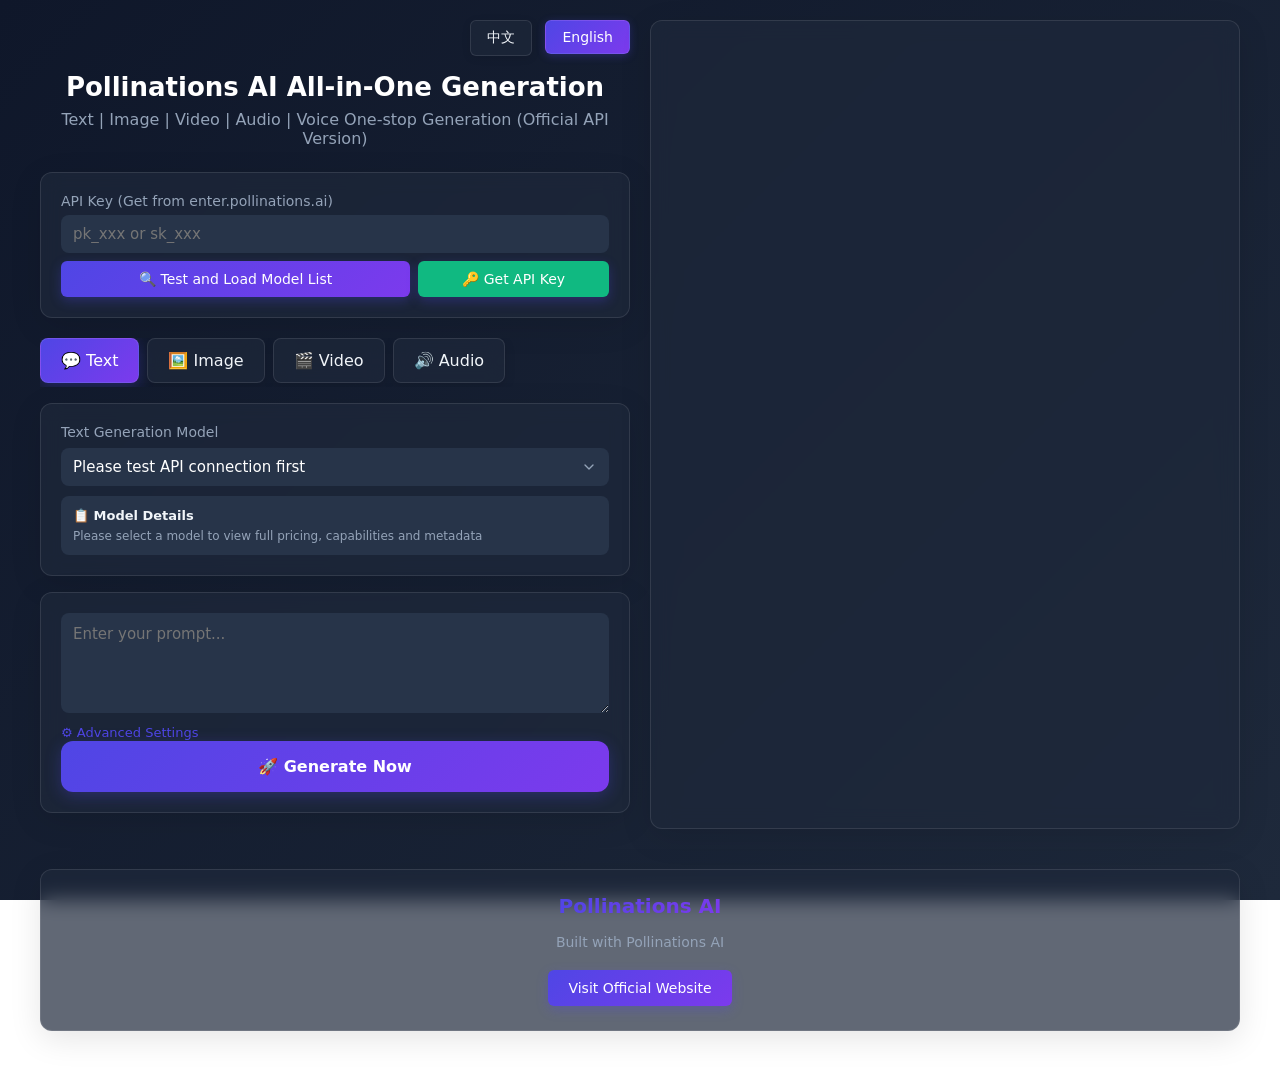
==== commit 286c026f: "Update print statement from 'Hello' to 'Goodbye'" ====
--- a/index.html
+++ b/index.html
@@ -4,539 +4,7 @@
 <meta charset="UTF-8">
 <meta name="viewport" content="width=device-width, initial-scale=1.0">
 <title>Pollinations AI 全能生成</title>
-<style>
-* {
-  margin: 0;
-  padding: 0;
-  box-sizing: border-box;
-  font-family: system-ui, -apple-system, sans-serif;
-}
-:root {
-  --p: #4F46E5;
-  --p-hover: #4338CA;
-  --p-gradient: linear-gradient(135deg, #4F46E5 0%, #7C3AED 100%);
-  --bg: #0F172A;
-  --bg-gradient: linear-gradient(135deg, #0F172A 0%, #1E293B 100%);
-  --card: rgba(30, 41, 59, 0.8);
-  --card-hover: rgba(30, 41, 59, 0.9);
-  --text: #F1F5F9;
-  --gray: #94A3B8;
-  --radius: 12px;
-  --glass: rgba(30, 41, 59, 0.7);
-  --glass-backdrop: blur(10px);
-}
-body {
-  background: var(--bg-gradient);
-  color: var(--text);
-  min-height: 100vh;
-  padding: 20px;
-  background-attachment: fixed;
-}
-.container {
-    max-width: 1200px;
-    margin: 0 auto;
-    display: flex;
-    gap: 20px;
-  }
-  .left-panel {
-    flex: 1;
-    min-width: 300px;
-  }
-  .right-panel {
-    flex: 1;
-    min-width: 300px;
-    display: flex;
-    flex-direction: column;
-  }
-  .result {
-    flex: 1;
-    min-height: 400px;
-    background: var(--glass);
-    backdrop-filter: var(--glass-backdrop);
-    -webkit-backdrop-filter: var(--glass-backdrop);
-    padding: 20px;
-    border-radius: var(--radius);
-    border: 1px solid rgba(255, 255, 255, 0.1);
-    box-shadow: 0 8px 32px rgba(0, 0, 0, 0.1);
-    transition: all 0.3s ease;
-  }
-  
-  .result:hover {
-    background: var(--card-hover);
-    box-shadow: 0 12px 40px rgba(0, 0, 0, 0.15);
-  }
-  @media (max-width: 768px) {
-    .container {
-      flex-direction: column;
-    }
-  }
-/* 语言切换按钮样式 */
-.lang-switch {
-  text-align: right;
-  margin-bottom: 16px;
-}
-.lang-btn {
-  padding: 8px 16px;
-  background: var(--glass);
-  backdrop-filter: var(--glass-backdrop);
-  -webkit-backdrop-filter: var(--glass-backdrop);
-  color: var(--text);
-  border: none;
-  border-radius: 6px;
-  cursor: pointer;
-  font-size: 14px;
-  margin-left: 8px;
-  transition: all 0.3s ease;
-  border: 1px solid rgba(255, 255, 255, 0.1);
-  box-shadow: 0 2px 8px rgba(0, 0, 0, 0.1);
-}
-
-.lang-btn.active {
-  background: var(--p-gradient);
-  color: white;
-  box-shadow: 0 2px 8px rgba(79, 70, 229, 0.3);
-}
-
-.lang-btn:hover {
-  background: var(--card-hover);
-  transform: translateY(-1px);
-  box-shadow: 0 4px 12px rgba(0, 0, 0, 0.15);
-}
-.header {
-  text-align: center;
-  margin-bottom: 24px;
-}
-.header h1 {
-  font-size: 26px;
-  margin-bottom: 8px;
-  color: #fff;
-}
-.header p {
-  color: var(--gray);
-}
-.api-box {
-  background: var(--glass);
-  backdrop-filter: var(--glass-backdrop);
-  -webkit-backdrop-filter: var(--glass-backdrop);
-  padding: 20px;
-  border-radius: var(--radius);
-  margin-bottom: 20px;
-  border: 1px solid rgba(255, 255, 255, 0.1);
-  box-shadow: 0 8px 32px rgba(0, 0, 0, 0.1);
-  transition: all 0.3s ease;
-}
-
-.api-box:hover {
-  background: var(--card-hover);
-  transform: translateY(-2px);
-  box-shadow: 0 12px 40px rgba(0, 0, 0, 0.15);
-}
-.api-box label {
-  font-size: 14px;
-  color: var(--gray);
-  display: block;
-  margin-bottom: 6px;
-}
-.api-box input {
-  width: 100%;
-  padding: 10px 12px;
-  border-radius: 8px;
-  border: none;
-  background: #273449;
-  color: #fff;
-  font-size: 15px;
-}
-.api-box .btn-test {
-  padding: 10px 16px;
-  background: var(--p-gradient);
-  color: white;
-  border: none;
-  border-radius: 6px;
-  font-size: 14px;
-  font-weight: 500;
-  cursor: pointer;
-  transition: all 0.3s ease;
-  box-shadow: 0 4px 12px rgba(79, 70, 229, 0.3);
-  position: relative;
-  overflow: hidden;
-}
-
-.api-box .btn-test:hover {
-  transform: translateY(-2px);
-  box-shadow: 0 6px 16px rgba(79, 70, 229, 0.4);
-}
-
-.api-box .btn-test::before {
-  content: '';
-  position: absolute;
-  top: 0;
-  left: -100%;
-  width: 100%;
-  height: 100%;
-  background: linear-gradient(90deg, transparent, rgba(255, 255, 255, 0.2), transparent);
-  transition: left 0.6s;
-}
-
-.api-box .btn-test:hover::before {
-  left: 100%;
-}
-
-.api-box .btn-test:disabled {
-  background: #334155;
-  cursor: not-allowed;
-  box-shadow: none;
-  transform: none;
-}
-.api-box .test-status {
-  margin-top: 8px;
-  font-size: 12px;
-  padding: 6px;
-  border-radius: 4px;
-  display: none;
-}
-.api-box .test-success {
-  background: #166534;
-  color: #dcfce7;
-  display: block;
-}
-.api-box .test-error {
-  background: #dc2626;
-  color: #fee2e2;
-  display: block;
-}
-.tabs {
-  display: flex;
-  gap: 8px;
-  margin-bottom: 16px;
-  overflow-x: auto;
-  padding-bottom: 4px;
-}
-.tab {
-  padding: 12px 20px;
-  background: var(--glass);
-  backdrop-filter: var(--glass-backdrop);
-  -webkit-backdrop-filter: var(--glass-backdrop);
-  border-radius: 8px;
-  cursor: pointer;
-  white-space: nowrap;
-  transition: all 0.3s ease;
-  border: 1px solid rgba(255, 255, 255, 0.1);
-  box-shadow: 0 4px 12px rgba(0, 0, 0, 0.1);
-}
-
-.tab:hover {
-  background: var(--card-hover);
-  transform: translateY(-1px);
-  box-shadow: 0 6px 16px rgba(0, 0, 0, 0.15);
-}
-
-.tab.active {
-  background: var(--p-gradient);
-  color: white;
-  box-shadow: 0 4px 16px rgba(79, 70, 229, 0.3);
-}
-/* 模型选择样式 */
-.model-selector {
-  background: var(--glass);
-  backdrop-filter: var(--glass-backdrop);
-  -webkit-backdrop-filter: var(--glass-backdrop);
-  padding: 20px;
-  border-radius: var(--radius);
-  margin-bottom: 16px;
-  display: none;
-  border: 1px solid rgba(255, 255, 255, 0.1);
-  box-shadow: 0 8px 32px rgba(0, 0, 0, 0.1);
-  transition: all 0.3s ease;
-}
-
-.model-selector:hover {
-  background: var(--card-hover);
-  transform: translateY(-2px);
-  box-shadow: 0 12px 40px rgba(0, 0, 0, 0.15);
-}
-.model-selector.active {
-  display: block;
-}
-.model-selector label {
-  font-size: 14px;
-  color: var(--gray);
-  display: block;
-  margin-bottom: 8px;
-}
-.model-select {
-  width: 100%;
-  padding: 10px 12px;
-  border-radius: 8px;
-  border: none;
-  background: #273449;
-  color: #fff;
-  font-size: 15px;
-  appearance: none;
-  background-image: url("data:image/svg+xml;charset=UTF-8,%3csvg xmlns='http://www.w3.org/2000/svg' viewBox='0 0 24 24' fill='none' stroke='%2394A3B8' stroke-width='2' stroke-linecap='round' stroke-linejoin='round'%3e%3cpath d='M6 9l6 6 6-6'/%3e%3c/svg%3e");
-  background-repeat: no-repeat;
-  background-position: right 12px center;
-  background-size: 16px;
-  padding-right: 40px;
-}
-/* 模型元数据详情面板 */
-.model-metadata {
-  background: #273449;
-  padding: 12px;
-  border-radius: 8px;
-  margin-top: 10px;
-  font-size: 12px;
-  color: var(--gray);
-  max-height: 200px;
-  overflow-y: auto;
-}
-.model-metadata h4 {
-  color: var(--text);
-  font-size: 13px;
-  margin-bottom: 6px;
-  display: flex;
-  align-items: center;
-  gap: 6px;
-}
-.model-metadata .metadata-item {
-  margin-bottom: 4px;
-  padding: 4px 0;
-  border-bottom: 1px solid #334155;
-}
-.model-metadata .metadata-key {
-  color: #94A3B8;
-  font-weight: 500;
-}
-.model-metadata .metadata-value {
-  color: #F1F5F9;
-  margin-left: 4px;
-}
-.input-box {
-  background: var(--glass);
-  backdrop-filter: var(--glass-backdrop);
-  -webkit-backdrop-filter: var(--glass-backdrop);
-  padding: 20px;
-  border-radius: var(--radius);
-  margin-bottom: 16px;
-  border: 1px solid rgba(255, 255, 255, 0.1);
-  box-shadow: 0 8px 32px rgba(0, 0, 0, 0.1);
-  transition: all 0.3s ease;
-}
-
-.input-box:hover {
-  background: var(--card-hover);
-  transform: translateY(-2px);
-  box-shadow: 0 12px 40px rgba(0, 0, 0, 0.15);
-}
-.prompt {
-  width: 100%;
-  min-height: 100px;
-  padding: 12px;
-  border-radius: 8px;
-  border: none;
-  background: #273449;
-  color: #fff;
-  resize: vertical;
-  font-size: 15px;
-}
-/* 高级参数设置 */
-.advanced-params {
-  background: #273449;
-  padding: 12px;
-  border-radius: 8px;
-  margin-top: 10px;
-  display: none;
-}
-.advanced-params.active {
-  display: block;
-}
-.param-row {
-  display: flex;
-  gap: 10px;
-  margin-bottom: 8px;
-  flex-wrap: wrap;
-}
-.param-item {
-  flex: 1;
-  min-width: 120px;
-}
-.param-item label {
-  font-size: 12px;
-  color: var(--gray);
-  margin-bottom: 4px;
-  display: block;
-}
-.param-item input, .param-item select {
-  width: 100%;
-  padding: 6px 8px;
-  border-radius: 6px;
-  border: none;
-  background: #1E293B;
-  color: #fff;
-  font-size: 14px;
-}
-.advanced-toggle {
-  font-size: 13px;
-  color: var(--p);
-  cursor: pointer;
-  margin-top: 8px;
-  display: inline-block;
-}
-.btn-generate {
-  width: 100%;
-  padding: 16px;
-  background: var(--p-gradient);
-  color: white;
-  border: none;
-  border-radius: var(--radius);
-  font-size: 16px;
-  font-weight: 600;
-  cursor: pointer;
-  transition: all 0.3s ease;
-  box-shadow: 0 4px 16px rgba(79, 70, 229, 0.3);
-  position: relative;
-  overflow: hidden;
-}
-
-.btn-generate:hover {
-  transform: translateY(-2px);
-  box-shadow: 0 8px 24px rgba(79, 70, 229, 0.4);
-}
-
-.btn-generate:disabled {
-  background: #334155;
-  cursor: not-allowed;
-  box-shadow: none;
-  transform: none;
-}
-
-.btn-generate::before {
-  content: '';
-  position: absolute;
-  top: 0;
-  left: -100%;
-  width: 100%;
-  height: 100%;
-  background: linear-gradient(90deg, transparent, rgba(255, 255, 255, 0.2), transparent);
-  transition: left 0.6s;
-}
-
-.btn-generate:hover::before {
-  left: 100%;
-}
-
-/* 对话式界面样式 */
-.chat-container {
-  display: flex;
-  flex-direction: column;
-  gap: 12px;
-  max-height: 500px;
-  overflow-y: auto;
-  margin-bottom: 16px;
-}
-.chat-message {
-  display: flex;
-  gap: 10px;
-  max-width: 80%;
-}
-.chat-message.user {
-  align-self: flex-end;
-  flex-direction: row-reverse;
-}
-.chat-message.assistant {
-  align-self: flex-start;
-}
-.chat-avatar {
-  width: 32px;
-  height: 32px;
-  border-radius: 50%;
-  display: flex;
-  align-items: center;
-  justify-content: center;
-  font-weight: bold;
-  font-size: 14px;
-}
-.chat-avatar.user {
-  background: var(--p);
-  color: white;
-}
-.chat-avatar.assistant {
-  background: #334155;
-  color: var(--text);
-}
-.chat-content {
-  background: #273449;
-  padding: 12px 16px;
-  border-radius: 18px;
-  line-height: 1.5;
-}
-.chat-message.user .chat-content {
-  background: var(--p);
-  color: white;
-  border-bottom-right-radius: 4px;
-}
-.chat-message.assistant .chat-content {
-  border-bottom-left-radius: 4px;
-}
-.chat-meta {
-  font-size: 11px;
-  color: var(--gray);
-  margin-top: 4px;
-  text-align: right;
-}
-/* 媒体内容样式 */
-.media-container {
-  background: #1E293B;
-  padding: 16px;
-  border-radius: 12px;
-  margin-top: 10px;
-  text-align: center;
-}
-.media-container img, .media-container video, .media-container audio {
-  max-width: 100%;
-  border-radius: 8px;
-  margin-bottom: 12px;
-}
-.media-info {
-  font-size: 12px;
-  color: var(--gray);
-  margin-bottom: 12px;
-  text-align: left;
-}
-.download-btn {
-  display: inline-flex;
-  align-items: center;
-  gap: 6px;
-  padding: 8px 16px;
-  background: var(--p);
-  color: white;
-  text-decoration: none;
-  border-radius: 6px;
-  font-size: 14px;
-  transition: 0.2s;
-}
-.download-btn:hover {
-  background: var(--p-hover);
-}
-.loading {
-  color: var(--gray);
-  padding: 20px;
-  text-align: center;
-}
-.error {
-  color: #EF4444;
-  padding: 12px;
-}
-/* 响应式优化 */
-@media (max-width: 600px) {
-  .param-row {
-    flex-direction: column;
-    gap: 8px;
-  }
-  .param-item {
-    min-width: 100%;
-  }
-}
-</style>
+<link rel="stylesheet" href="styles.css">
 </head>
 <body>
 <div class="container">
@@ -651,11 +119,11 @@
         <div class="param-row" id="image-params" style="display: none;">
           <div class="param-item">
             <label data-lang-key="width_label">宽度</label>
-            <input type="number" id="image-width" value="1024" min="256" max="4096">
+            <input type="number" id="image-width" value="1024" min="64" max="4096" step="64">
           </div>
           <div class="param-item">
             <label data-lang-key="height_label">高度</label>
-            <input type="number" id="image-height" value="1024" min="256" max="4096">
+            <input type="number" id="image-height" value="1024" min="64" max="4096" step="64">
           </div>
           <div class="param-item">
             <label data-lang-key="style_label">风格</label>
@@ -670,19 +138,19 @@
           </div>
           <div class="param-item">
             <label data-lang-key="negative_prompt_label">负面提示词</label>
-            <input type="text" id="image-negative" placeholder="例如：模糊, 低质量">
+            <input type="text" id="image-negative" placeholder="不希望出现的内容">
           </div>
           <div class="param-item" id="param-image-quality">
             <label data-lang-key="quality_label">质量</label>
             <select id="image-quality">
-              <option value="standard" data-lang-key="quality_standard">标准</option>
+              <option value="" data-lang-key="quality_standard">标准</option>
               <option value="hd" data-lang-key="quality_hd">高清</option>
               <option value="ultra" data-lang-key="quality_ultra">超高清</option>
             </select>
           </div>
           <div class="param-item">
             <label data-lang-key="seed_label">种子值</label>
-            <input type="number" id="image-seed" placeholder="留空为随机">
+            <input type="number" id="image-seed" placeholder="随机种子">
           </div>
           <div class="param-item">
             <label data-lang-key="enhance_label">增强</label>
@@ -698,30 +166,30 @@
         <div class="param-row" id="video-params" style="display: none;">
           <div class="param-item">
             <label data-lang-key="duration_label">时长 (秒)</label>
-            <input type="number" id="video-duration" value="10" min="2" max="60">
+            <input type="number" id="video-duration" value="5" min="2" max="60">
           </div>
           <div class="param-item">
             <label data-lang-key="resolution_label">分辨率</label>
             <select id="video-res">
               <option value="720p" data-lang-key="res_720p">720p</option>
-              <option value="1080p" selected data-lang-key="res_1080p">1080p</option>
+              <option value="1080p" data-lang-key="res_1080p" selected>1080p</option>
               <option value="4k" data-lang-key="res_4k">4K (预览)</option>
             </select>
           </div>
           <div class="param-item">
             <label data-lang-key="fps_label">帧率</label>
-            <input type="number" id="video-fps" value="24" min="10" max="60">
+            <input type="number" id="video-fps" value="24" min="15" max="60">
           </div>
           <div class="param-item">
             <label data-lang-key="aspect_ratio_label">宽高比</label>
             <select id="video-aspect">
-              <option value="16:9" data-lang-key="aspect_16_9">16:9</option>
+              <option value="16:9" data-lang-key="aspect_16_9" selected>16:9</option>
               <option value="9:16" data-lang-key="aspect_9_16">9:16</option>
             </select>
           </div>
-          <div class="param-item" style="display: flex; align-items: center; gap: 8px;">
+          <div class="param-item">
             <label data-lang-key="audio_label">音频</label>
-            <input type="checkbox" id="video-audio" style="width: auto; margin: 0;">
+            <input type="checkbox" id="video-audio" checked>
           </div>
         </div>
 
@@ -729,7 +197,7 @@
         <div class="param-row" id="audio-params" style="display: none;">
           <div class="param-item">
             <label data-lang-key="duration_label">时长 (秒)</label>
-            <input type="number" id="audio-duration" value="30" min="5" max="300">
+            <input type="number" id="audio-duration" value="10" min="1" max="300">
           </div>
           <div class="param-item">
             <label data-lang-key="voice_label">语音</label>
@@ -750,7 +218,7 @@
           <div class="param-item">
             <label data-lang-key="format_label">格式</label>
             <select id="audio-format">
-              <option value="mp3" data-lang-key="format_mp3">MP3</option>
+              <option value="mp3" data-lang-key="format_mp3" selected>MP3</option>
               <option value="wav" data-lang-key="format_wav">WAV</option>
               <option value="ogg" data-lang-key="format_ogg">OGG</option>
               <option value="opus" data-lang-key="format_opus">Opus</option>
@@ -761,21 +229,23 @@
           </div>
           <div class="param-item">
             <label data-lang-key="speed_label">语速</label>
-            <input type="number" id="audio-speed" value="1" min="0.25" max="4" step="0.1">
-          </div>
-          <div class="param-item" id="param-audio-instrumental" style="display: flex; align-items: center; gap: 8px;">
+            <input type="number" id="audio-speed" value="1.0" min="0.5" max="2.0" step="0.1">
+          </div>
+          <div class="param-item" id="param-audio-instrumental" style="display: flex;">
             <label data-lang-key="instrumental_label">纯音乐</label>
-            <input type="checkbox" id="audio-instrumental" style="width: auto; margin: 0;">
-          </div>
-        </div>
-      </div>
-    </div>
-
-    <button class="btn-generate" id="generate" disabled data-lang-key="generate_btn">🚀 立即生成</button>
-  </div>
-  
+            <input type="checkbox" id="audio-instrumental">
+          </div>
+        </div>
+      </div>
+
+      <button class="btn-generate" id="generate" data-lang-key="generate_btn">🚀 立即生成</button>
+    </div>
+  </div>
+
   <div class="right-panel">
-    <div class="result" id="result"></div>
+    <div class="result" id="result">
+      <!-- 生成结果将显示在这里 -->
+    </div>
   </div>
 </div>
 
@@ -794,1385 +264,6 @@
   </a>
 </footer>
 
-<script>
-const base = "https://gen.pollinations.ai";
-let currentType = "text";
-let apiKeyValid = false;
-let currentLang = "zh"; // 默认语言
-let chatHistory = []; // 对话历史
-
-// 检测用户浏览器语言
-function detectUserLanguage() {
-  const userLang = navigator.language || navigator.userLanguage;
-  const langCode = userLang.split('-')[0]; // 获取语言代码，如 "zh-CN" -> "zh"
-  
-  // 检查是否支持该语言
-  if (translations[langCode]) {
-    return langCode;
-  }
-  
-  // 默认返回英文
-  return "en";
-}
-
-// 语言包定义
-const translations = {
-  zh: {
-    title: "Pollinations AI 全能生成",
-    subtitle: "文本｜图片｜视频｜音频｜语音 一站式生成（官方API版）",
-    api_key_label: "API Key（从 enter.pollinations.ai 获取）",
-    api_key_placeholder: "pk_xxx 或 sk_xxx",
-    test_api_btn: "🔍 测试并加载模型列表",
-    get_api_key_btn: "🔑 获取API Key",
-    tab_text: "💬 文本",
-    tab_image: "🖼️ 图片",
-    tab_video: "🎬 视频",
-    tab_audio: "🔊 音频",
-    text_model_label: "文本生成模型",
-    image_model_label: "图片生成模型",
-    video_model_label: "视频生成模型",
-    audio_model_label: "音频生成模型",
-    select_model_default: "请先测试API连接",
-    model_details: "📋 模型详情",
-    select_model_to_view: "请选择模型查看详细信息",
-    prompt_placeholder: "输入你的提示词...",
-    advanced_settings: "⚙️ 高级设置",
-    temperature_label: "温度值 (Temperature)",
-    max_tokens_label: "最大长度 (Max Tokens)",
-    role_label: "角色",
-    role_user: "用户",
-    role_system: "系统",
-    role_assistant: "助手",
-    width_label: "宽度",
-    height_label: "高度",
-    style_label: "风格",
-    style_default: "默认",
-    style_photorealistic: "写实",
-    style_anime: "动漫",
-    style_digital_art: "数字艺术",
-    style_3d: "3D",
-    style_oil_painting: "油画",
-    negative_prompt_label: "负面提示词",
-    quality_label: "质量",
-    quality_standard: "标准",
-    quality_hd: "高清",
-    quality_ultra: "超高清",
-    seed_label: "种子值",
-    enhance_label: "增强",
-    transparent_label: "透明背景",
-    duration_label: "时长 (秒)",
-    resolution_label: "分辨率",
-    res_720p: "720p",
-    res_1080p: "1080p",
-    res_4k: "4K (预览)",
-    fps_label: "帧率",
-    aspect_ratio_label: "宽高比",
-    aspect_16_9: "16:9",
-    aspect_9_16: "9:16",
-    audio_label: "音频",
-    voice_label: "语音",
-    voice_nova: "Nova (默认)",
-    voice_rachel: "Rachel",
-    voice_dave: "Dave",
-    voice_samantha: "Samantha",
-    voice_chinese_female: "中文女声",
-    voice_chinese_male: "中文男声",
-    voice_alloy: "Alloy",
-    voice_echo: "Echo",
-    voice_fable: "Fable",
-    voice_onyx: "Onyx",
-    voice_shimmer: "Shimmer",
-    format_label: "格式",
-    format_mp3: "MP3",
-    format_wav: "WAV",
-    format_ogg: "OGG",
-    format_opus: "Opus",
-    format_aac: "AAC",
-    format_flac: "FLAC",
-    format_pcm: "PCM",
-    speed_label: "语速",
-    instrumental_label: "纯音乐",
-    generate_btn: "🚀 立即生成",
-    // 动态文本
-    test_connecting: "🔄 正在测试API连接并加载模型列表...",
-    test_success: "✅ API验证成功，模型列表已加载（含完整元数据）",
-    test_error_empty: "❌ 请输入有效的API Key",
-    generating_text: "⏳ 正在生成文本，请稍候...",
-    generating_image: "⏳ 正在生成图片，请稍候...",
-    generating_video: "⏳ 正在生成视频，请稍候...",
-    generating_audio: "⏳ 正在生成音频，请稍候...",
-    error_api_required: "❌ 请先测试并验证API Key",
-    error_api_empty: "❌ 请输入 Pollinations API Key",
-    error_prompt_empty: "❌ 请输入提示词",
-    error_model_required: "❌ 请选择有效的生成模型",
-    download_image: "📥 下载图片",
-    download_video: "📥 下载视频",
-    download_audio: "📥 下载音频",
-    using_model: "使用模型",
-    temperature: "温度值",
-    max_tokens: "Max Tokens",
-    dimensions: "尺寸",
-    duration: "时长",
-    resolution: "分辨率",
-    fps: "帧率",
-    voice: "语音",
-    format: "格式",
-    model_id: "ID",
-    pricing: "定价",
-    capabilities: "核心能力",
-    metadata: "元数据",
-    select_model_to_view_details: "请选择模型查看完整的定价、能力和元数据信息",
-    browser_not_support_video: "你的浏览器不支持视频播放",
-    browser_not_support_audio: "你的浏览器不支持音频播放",
-    no_result: "无返回结果",
-    generating_failed: "生成失败"
-  },
-  en: {
-    title: "Pollinations AI All-in-One Generation",
-    subtitle: "Text | Image | Video | Audio | Voice One-stop Generation (Official API Version)",
-    api_key_label: "API Key (Get from enter.pollinations.ai)",
-    api_key_placeholder: "pk_xxx or sk_xxx",
-    test_api_btn: "🔍 Test and Load Model List",
-    get_api_key_btn: "🔑 Get API Key",
-    tab_text: "💬 Text",
-    tab_image: "🖼️ Image",
-    tab_video: "🎬 Video",
-    tab_audio: "🔊 Audio",
-    text_model_label: "Text Generation Model",
-    image_model_label: "Image Generation Model",
-    video_model_label: "Video Generation Model",
-    audio_model_label: "Audio Generation Model",
-    select_model_default: "Please test API connection first",
-    model_details: "📋 Model Details",
-    select_model_to_view: "Please select a model to view details",
-    prompt_placeholder: "Enter your prompt...",
-    advanced_settings: "⚙️ Advanced Settings",
-    temperature_label: "Temperature",
-    max_tokens_label: "Max Tokens",
-    role_label: "Role",
-    role_user: "User",
-    role_system: "System",
-    role_assistant: "Assistant",
-    width_label: "Width",
-    height_label: "Height",
-    style_label: "Style",
-    style_default: "Default",
-    style_photorealistic: "Photorealistic",
-    style_anime: "Anime",
-    style_digital_art: "Digital Art",
-    style_3d: "3D",
-    style_oil_painting: "Oil Painting",
-    negative_prompt_label: "Negative Prompt",
-    quality_label: "Quality",
-    quality_standard: "Standard",
-    quality_hd: "HD",
-    quality_ultra: "Ultra",
-    seed_label: "Seed",
-    enhance_label: "Enhance",
-    transparent_label: "Transparent",
-    duration_label: "Duration (seconds)",
-    resolution_label: "Resolution",
-    res_720p: "720p",
-    res_1080p: "1080p",
-    res_4k: "4K (Preview)",
-    fps_label: "FPS",
-    aspect_ratio_label: "Aspect Ratio",
-    aspect_16_9: "16:9",
-    aspect_9_16: "9:16",
-    audio_label: "Audio",
-    voice_label: "Voice",
-    voice_nova: "Nova (Default)",
-    voice_rachel: "Rachel",
-    voice_dave: "Dave",
-    voice_samantha: "Samantha",
-    voice_chinese_female: "Chinese Female",
-    voice_chinese_male: "Chinese Male",
-    voice_alloy: "Alloy",
-    voice_echo: "Echo",
-    voice_fable: "Fable",
-    voice_onyx: "Onyx",
-    voice_shimmer: "Shimmer",
-    format_label: "Format",
-    format_mp3: "MP3",
-    format_wav: "WAV",
-    format_ogg: "OGG",
-    format_opus: "Opus",
-    format_aac: "AAC",
-    format_flac: "FLAC",
-    format_pcm: "PCM",
-    speed_label: "Speed",
-    instrumental_label: "Instrumental",
-    generate_btn: "🚀 Generate Now",
-    // 动态文本
-    test_connecting: "🔄 Testing API connection and loading model list...",
-    test_success: "✅ API verification successful, model list loaded (with full metadata)",
-    test_error_empty: "❌ Please enter a valid API Key",
-    generating_text: "⏳ Generating text, please wait...",
-    generating_image: "⏳ Generating image, please wait...",
-    generating_video: "⏳ Generating video, please wait...",
-    generating_audio: "⏳ Generating audio, please wait...",
-    error_api_required: "❌ Please test and verify API Key first",
-    error_api_empty: "❌ Please enter Pollinations API Key",
-    error_prompt_empty: "❌ Please enter a prompt",
-    error_model_required: "❌ Please select a valid generation model",
-    download_image: "📥 Download Image",
-    download_video: "📥 Download Video",
-    download_audio: "📥 Download Audio",
-    using_model: "Using Model",
-    temperature: "Temperature",
-    max_tokens: "Max Tokens",
-    dimensions: "Dimensions",
-    duration: "Duration",
-    resolution: "Resolution",
-    fps: "FPS",
-    voice: "Voice",
-    format: "Format",
-    model_id: "ID",
-    pricing: "Pricing",
-    capabilities: "Core Capabilities",
-    metadata: "Metadata",
-    select_model_to_view_details: "Please select a model to view full pricing, capabilities and metadata",
-    browser_not_support_video: "Your browser does not support video playback",
-    browser_not_support_audio: "Your browser does not support audio playback",
-    no_result: "No results returned",
-    generating_failed: "Generation failed"
-  }
-};
-
-// 语言切换函数
-function switchLanguage(lang) {
-  currentLang = lang;
-  
-  // 更新按钮状态
-  document.querySelectorAll('.lang-btn').forEach(btn => {
-    btn.classList.toggle('active', btn.dataset.lang === lang);
-  });
-  
-  // 更新静态文本
-  document.querySelectorAll('[data-lang-key]').forEach(el => {
-    const key = el.dataset.langKey;
-    if (translations[lang][key]) {
-      el.textContent = translations[lang][key];
-    }
-  });
-  
-  // 更新占位符
-  document.querySelectorAll('[data-lang-placeholder]').forEach(el => {
-    const key = el.dataset.langPlaceholder;
-    if (translations[lang][key]) {
-      el.placeholder = translations[lang][key];
-    }
-  });
-  
-  // 更新模型选择器中的默认选项
-  document.querySelectorAll('.model-select option[value=""]').forEach(el => {
-    el.textContent = translations[lang].select_model_default;
-  });
-  
-  // 更新模型元数据面板默认文本
-  document.querySelectorAll('.model-metadata h4').forEach(el => {
-    el.textContent = translations[lang].model_details;
-  });
-  document.querySelectorAll('.model-metadata div[data-lang-key="select_model_to_view"]').forEach(el => {
-    el.textContent = translations[lang].select_model_to_view;
-  });
-  
-  // 更新生成按钮文本
-  document.getElementById('generate').textContent = translations[lang].generate_btn;
-  
-  // 更新模型元数据显示（如果已选择模型）
-  updateModelMetadata(currentType);
-}
-
-// 绑定语言切换事件
-document.querySelectorAll('.lang-btn').forEach(btn => {
-  btn.addEventListener('click', () => {
-    switchLanguage(btn.dataset.lang);
-  });
-});
-
-// 绑定获取API Key按钮事件
-document.getElementById('getApiKey').addEventListener('click', () => {
-  const redirectUrl = encodeURIComponent(window.location.href);
-  window.open(`https://enter.pollinations.ai/authorize?redirect_url=https://mokindred.github.io/`, '_blank');
-});
-
-// 存储所有模型的完整元数据
-let allModelsMetadata = {
-  text: {},
-  image: {},
-  video: {},
-  audio: {}
-};
-
-// 模型配置映射（使用正确的官方API端点）
-const modelEndpoints = {
-  text: "/text/models",          // 官方文档：GET /text/models
-  image: "/image/models",        // 官方文档：GET /image/models (包含图片和视频模型)
-  video: "/image/models",        // 官方文档：GET /image/models (包含图片和视频模型)
-  audio: "/audio/models"         // 官方文档：GET /audio/models
-};
-
-const generateEndpoints = {
-  text: "/v1/chat/completions",  // 官方OpenAI兼容接口
-  image: "/image",
-  video: "/video",
-  audio: "/audio"
-};
-
-// 标签切换
-document.querySelectorAll(".tab").forEach(tab => {
-  tab.addEventListener("click", () => {
-    // 切换标签激活状态
-    document.querySelectorAll(".tab").forEach(t => t.classList.remove("active"));
-    tab.classList.add("active");
-    currentType = tab.dataset.type;
-    
-    // 切换模型选择器
-    document.querySelectorAll(".model-selector").forEach(ms => ms.classList.remove("active"));
-    document.getElementById(`${currentType}-models`).classList.add("active");
-    
-    // 切换高级参数
-    document.querySelectorAll(".param-row").forEach(pr => pr.style.display = "none");
-    if (currentType !== "text") {
-      document.getElementById(`${currentType}-params`).style.display = "flex";
-    } else {
-      document.getElementById("text-params").style.display = "flex";
-    }
-    
-    // 更新模型元数据显示
-    updateModelMetadata(currentType);
-  });
-});
-
-// 高级设置切换
-document.getElementById("advanced-toggle").addEventListener("click", () => {
-  document.getElementById("advanced-params").classList.toggle("active");
-});
-
-// 测试API并加载模型列表
-document.getElementById("testApi").addEventListener("click", async () => {
-  const key = document.getElementById("apiKey").value.trim();
-  const testStatus = document.getElementById("testStatus");
-  const generateBtn = document.getElementById("generate");
-  
-  // 验证API Key
-  if (!key) {
-    testStatus.className = "test-status test-error";
-    testStatus.textContent = translations[currentLang].test_error_empty;
-    return;
-  }
-  
-  // 显示加载状态
-  testStatus.className = "test-status test-success";
-  testStatus.textContent = translations[currentLang].test_connecting;
-  document.getElementById("testApi").disabled = true;
-  generateBtn.disabled = true;
-  
-  try {
-    // 1. 先测试API连通性（使用正确的通用模型列表接口）
-    const testResponse = await fetch(`${base}/v1/models`, {
-      method: "GET",
-      headers: {
-        "Authorization": `Bearer ${key}`,
-        "Content-Type": "application/json"
-      },
-      timeout: 10000
-    });
-    
-    if (!testResponse.ok) {
-      throw new Error(`API verification failed: ${testResponse.status} ${testResponse.statusText}`);
-    }
-    
-    // 2. 按类型加载各模块的模型列表（使用最新的官方API端点）
-    const modelTypes = ["text", "image", "video", "audio"];
-    let allTypesLoaded = true;
-    
-    for (const type of modelTypes) {
-      try {
-        const modelResponse = await fetch(`${base}${modelEndpoints[type]}`, {
-          method: "GET",
-          headers: {
-            "Authorization": `Bearer ${key}`,
-            "Content-Type": "application/json"
-          },
-          timeout: 10000
-        });
-        
-        if (modelResponse.ok) {
-          const models = await modelResponse.json();
-          // 处理并存储完整元数据
-          allModelsMetadata[type] = processModelMetadata(models, type);
-          // 填充模型列表
-          populateModelList(`${type}-model`, allModelsMetadata[type], type);
-        } else {
-          // 如果特定类型模型接口失败，使用备用默认列表
-          console.warn(`Failed to load ${type} model list, using default list`);
-          const defaultModels = getDefaultModelsWithMetadata(type);
-          allModelsMetadata[type] = defaultModels;
-          populateModelList(`${type}-model`, defaultModels, type);
-          allTypesLoaded = false;
-        }
-      } catch (e) {
-        // 容错处理：单个类型加载失败不影响整体
-        console.warn(`Error loading ${type} model list:`, e);
-        const defaultModels = getDefaultModelsWithMetadata(type);
-        allModelsMetadata[type] = defaultModels;
-        populateModelList(`${type}-model`, defaultModels, type);
-        allTypesLoaded = false;
-      }
-    }
-    
-    // 标记API有效
-    apiKeyValid = true;
-    testStatus.className = "test-status test-success";
-    testStatus.textContent = allTypesLoaded 
-      ? translations[currentLang].test_success 
-      : translations[currentLang].test_success + " (部分模型使用默认列表)";
-    generateBtn.disabled = false;
-    
-    // 初始化显示文本模型元数据
-    updateModelMetadata("text");
-    
-  } catch (e) {
-    // 错误处理
-    apiKeyValid = false;
-    testStatus.className = "test-status test-error";
-    testStatus.textContent = `❌ ${e.message}`;
-    generateBtn.disabled = true;
-    
-    // 清空所有模型选择器
-    const modelTypes = ["text", "image", "video", "audio"];
-    modelTypes.forEach(type => {
-      const select = document.getElementById(`${type}-model`);
-      select.innerHTML = `<option value="">${translations[currentLang].select_model_default}: ${e.message}</option>`;
-      document.getElementById(`${type}-metadata`).innerHTML = `<h4>${translations[currentLang].model_details}</h4><div class="error">Loading failed: ${e.message}</div>`;
-    });
-  } finally {
-    document.getElementById("testApi").disabled = false;
-  }
-});
-
-// 处理模型元数据（兼容官方返回的多种格式）
-function processModelMetadata(models, type) {
-  const metadata = {};
-  const t = currentLang;
-  
-  // 情况1: 官方API返回的数组格式 [{"name": "model1", ...}]
-  if (Array.isArray(models)) {
-    models.forEach(model => {
-      const modelId = model.name || model.id;
-      if (modelId) {
-        // 检查模型是否属于当前类型
-        const isVideoModel = model.outputModalities && model.outputModalities.includes('video');
-        const isImageModel = !isVideoModel;
-        
-        // 根据类型过滤模型
-        if ((type === 'video' && isVideoModel) || (type === 'image' && isImageModel) || type !== 'video' && type !== 'image') {
-          metadata[modelId] = {
-            id: modelId,
-            name: model.name || model.id,
-            pricing: model.pricing ? 
-              (t === "zh" ? "按Token计费" : "Token-based pricing") : 
-              translations[t].pricing + ": N/A",
-            capabilities: model.description || "Basic generation capabilities",
-            metadata: {
-              ...model,
-              status: "available"
-            }
-          };
-        }
-      }
-    });
-  }
-  // 情况2: OpenAI格式 { data: [{ id: "model1", ... }] }
-  else if (models.data && Array.isArray(models.data)) {
-    models.data.forEach(item => {
-      const modelId = item.id || item.name;
-      if (modelId) {
-        metadata[modelId] = {
-          id: modelId,
-          name: item.name || item.id,
-          pricing: item.pricing || translations[t].pricing + ": N/A",
-          capabilities: item.capabilities || "Not specified",
-          metadata: item.metadata || {}
-        };
-      }
-    });
-  }
-  // 情况3: 简单数组格式 ["model1", "model2"]
-  else if (Array.isArray(models) && models.every(item => typeof item === "string")) {
-    models.forEach(modelId => {
-      // 检查模型是否属于当前类型
-      const isVideoModel = modelId.includes("veo") || modelId.includes("seedance") || modelId.includes("wan") || modelId.includes("grok-video") || modelId.includes("ltx-2");
-      const isImageModel = !isVideoModel && (modelId.includes("flux") || modelId.includes("sd") || modelId.includes("gptimage") || modelId.includes("kontext") || modelId.includes("nanobanana") || modelId.includes("seedream") || modelId.includes("zimage") || modelId.includes("klein") || modelId.includes("imagen") || modelId.includes("grok-imagine"));
-      
-      // 根据类型过滤模型
-      if ((type === 'video' && isVideoModel) || (type === 'image' && isImageModel) || type !== 'video' && type !== 'image') {
-        metadata[modelId] = {
-          id: modelId,
-          name: modelId,
-          pricing: translations[t].pricing + ": N/A",
-          capabilities: "Basic generation capabilities",
-          metadata: {
-            type: isVideoModel ? "video" : isImageModel ? "image" : 
-                  modelId.includes("gpt") ? "text":
-                  modelId.includes("music") ? "audio" : "text",
-            status: "available"
-          }
-        };
-      }
-    });
-  }
-  // 情况4: 对象格式 { "model1": { ... }, ... }
-  else if (typeof models === "object" && models !== null) {
-    Object.entries(models).forEach(([key, value]) => {
-      metadata[key] = {
-        id: key,
-        name: value.name || key,
-        pricing: value.pricing || translations[t].pricing + ": N/A",
-        capabilities: value.capabilities || "Not specified",
-        metadata: value.metadata || {}
-      };
-    });
-  }
-  
-  return metadata;
-}
-
-// 获取带元数据的默认模型列表（官方文档推荐 - 最新模型）
-function getDefaultModelsWithMetadata(type) {
-  const t = currentLang;
-  const defaultModels = {
-    text: {
-      "gpt-4o": {
-        id: "gpt-4o",
-        name: t === "zh" ? "GPT-4o (最新)" : "GPT-4o (Latest)",
-        pricing: t === "zh" ? "按Token计费 (≈$0.005/1K Tokens)" : "Token-based pricing (≈$0.005/1K Tokens)",
-        capabilities: t === "zh" ? "多模态理解、文本生成、对话" : "Multimodal understanding, text generation, conversation",
-        metadata: {
-          max_tokens: 128000,
-          temperature_range: [0, 2],
-          supported_languages: t === "zh" ? ["中文", "英文", "日文", "韩文", "西班牙语", "法语"] : ["zh", "en", "ja", "ko", "es", "fr"],
-          status: "available"
-        }
-      },
-      "gpt-4-turbo": {
-        id: "gpt-4-turbo",
-        name: t === "zh" ? "GPT-4 Turbo" : "GPT-4 Turbo",
-        pricing: t === "zh" ? "按Token计费 (≈$0.01/1K Tokens)" : "Token-based pricing (≈$0.01/1K Tokens)",
-        capabilities: t === "zh" ? "长文本处理、多语言支持" : "Long text processing, multilingual support",
-        metadata: {
-          max_tokens: 128000,
-          temperature_range: [0, 2],
-          supported_languages: t === "zh" ? ["中文", "英文", "日文", "韩文"] : ["zh", "en", "ja", "ko"],
-          status: "available"
-        }
-      },
-      "llama-3.1": {
-        id: "llama-3.1",
-        name: t === "zh" ? "Llama 3.1" : "Llama 3.1",
-        pricing: t === "zh" ? "免费/按量计费" : "Free/Pay-as-you-go",
-        capabilities: t === "zh" ? "开源大模型、文本生成、代码生成" : "Open-source large model, text generation, code generation",
-        metadata: {
-          max_tokens: 128000,
-          temperature_range: [0, 1.5],
-          supported_languages: t === "zh" ? ["英文", "中文", "多语言"] : ["en", "zh", "multilingual"],
-          status: "available"
-        }
-      },
-      "gemini-1.5": {
-        id: "gemini-1.5",
-        name: t === "zh" ? "Gemini 1.5" : "Gemini 1.5",
-        pricing: t === "zh" ? "按Token计费 (≈$0.0025/1K Tokens)" : "Token-based pricing (≈$0.0025/1K Tokens)",
-        capabilities: t === "zh" ? "多模态理解、长文本处理" : "Multimodal understanding, long text processing",
-        metadata: {
-          max_tokens: 2000000,
-          temperature_range: [0, 2],
-          supported_languages: t === "zh" ? ["中文", "英文", "多语言"] : ["zh", "en", "multilingual"],
-          status: "available"
-        }
-      },
-      "claude-3": {
-        id: "claude-3",
-        name: t === "zh" ? "Claude 3" : "Claude 3",
-        pricing: t === "zh" ? "按Token计费 (≈$0.003/1K Tokens)" : "Token-based pricing (≈$0.003/1K Tokens)",
-        capabilities: t === "zh" ? "长文本处理、安全性高" : "Long text processing, high security",
-        metadata: {
-          max_tokens: 200000,
-          temperature_range: [0, 1],
-          supported_languages: t === "zh" ? ["英文", "中文"] : ["en", "zh"],
-          status: "available"
-        }
-      }
-    },
-    image: {
-      "flux-1.1": {
-        id: "flux-1.1",
-        name: t === "zh" ? "Flux 1.1 (默认)" : "Flux 1.1 (Default)",
-        pricing: t === "zh" ? "$0.02/张 (1024x1024)" : "$0.02/image (1024x1024)",
-        capabilities: t === "zh" ? "高质量图片生成、细节丰富" : "High-quality image generation, rich details",
-        metadata: {
-          resolution: ["256x256", "512x512", "1024x1024", "2048x2048", "4096x4096"],
-          style: t === "zh" ? ["写实", "动漫", "数字艺术", "3D", "抽象"] : ["Photorealistic", "Anime", "Digital Art", "3D", "Abstract"],
-          inference_time: t === "zh" ? "2-4秒" : "2-4 seconds",
-          status: "available"
-        }
-      },
-      "dall-e-3": {
-        id: "dall-e-3",
-        name: t === "zh" ? "DALL-E 3" : "DALL-E 3",
-        pricing: t === "zh" ? "$0.04/张 (1024x1024)" : "$0.04/image (1024x1024)",
-        capabilities: t === "zh" ? "高质量图片生成、文字理解" : "High-quality image generation, text understanding",
-        metadata: {
-          resolution: ["1024x1024", "1792x1024", "1024x1792"],
-          style: t === "zh" ? ["通用", "写实", "艺术"] : ["General", "Photorealistic", "Art"],
-          inference_time: t === "zh" ? "4-7秒" : "4-7 seconds",
-          status: "available"
-        }
-      },
-      "sd-3.0": {
-        id: "sd-3.0",
-        name: t === "zh" ? "Stable Diffusion 3.0" : "Stable Diffusion 3.0",
-        pricing: t === "zh" ? "$0.015/张 (1024x1024)" : "$0.015/image (1024x1024)",
-        capabilities: t === "zh" ? "开源图片生成、自定义模型" : "Open-source image generation, custom models",
-        metadata: {
-          resolution: ["256x256", "512x512", "1024x1024", "2048x2048"],
-          style: t === "zh" ? ["通用", "艺术", "概念"] : ["General", "Art", "Concept"],
-          inference_time: t === "zh" ? "4-6秒" : "4-6 seconds",
-          status: "available"
-        }
-      },
-      "midjourney": {
-        id: "midjourney",
-        name: t === "zh" ? "Midjourney" : "Midjourney",
-        pricing: t === "zh" ? "$0.03/张 (1024x1024)" : "$0.03/image (1024x1024)",
-        capabilities: t === "zh" ? "艺术风格图片生成、创意设计" : "Art style image generation, creative design",
-        metadata: {
-          resolution: ["1024x1024", "2048x2048"],
-          style: t === "zh" ? ["艺术", "创意", "概念"] : ["Art", "Creative", "Concept"],
-          inference_time: t === "zh" ? "5-10秒" : "5-10 seconds",
-          status: "available"
-        }
-      }
-    },
-    video: {
-      "veo": {
-        id: "veo",
-        name: t === "zh" ? "Veo 3.1 Fast (默认)" : "Veo 3.1 Fast (Default)",
-        pricing: t === "zh" ? "0.15 pollen/秒" : "0.15 pollen/second",
-        capabilities: t === "zh" ? "Google视频生成模型 (预览)" : "Google's video generation model (preview)",
-        metadata: {
-          duration: [2, 60],
-          resolution: ["720p", "1080p"],
-          input_modalities: ["text", "image"],
-          output_modalities: ["video"],
-          status: "available"
-        }
-      },
-      "seedance": {
-        id: "seedance",
-        name: t === "zh" ? "Seedance Lite" : "Seedance Lite",
-        pricing: t === "zh" ? "按Token计费" : "Token-based pricing",
-        capabilities: t === "zh" ? "BytePlus视频生成 (更高质量)" : "BytePlus video generation (better quality)",
-        metadata: {
-          duration: [2, 30],
-          resolution: ["720p", "1080p"],
-          input_modalities: ["text", "image"],
-          output_modalities: ["video"],
-          status: "available"
-        }
-      },
-      "seedance-pro": {
-        id: "seedance-pro",
-        name: t === "zh" ? "Seedance Pro" : "Seedance Pro",
-        pricing: t === "zh" ? "按Token计费" : "Token-based pricing",
-        capabilities: t === "zh" ? "BytePlus视频生成 (更好的提示词遵循)" : "BytePlus video generation (better prompt adherence)",
-        metadata: {
-          duration: [2, 30],
-          resolution: ["720p", "1080p"],
-          input_modalities: ["text", "image"],
-          output_modalities: ["video"],
-          status: "available"
-        }
-      },
-      "wan": {
-        id: "wan",
-        name: t === "zh" ? "Wan 2.6" : "Wan 2.6",
-        pricing: t === "zh" ? "0.05 pollen/秒" : "0.05 pollen/second",
-        capabilities: t === "zh" ? "阿里巴巴文本/图片转视频 (带音频)" : "Alibaba text/image-to-video with audio",
-        metadata: {
-          duration: [2, 15],
-          resolution: ["720p", "1080p"],
-          input_modalities: ["text", "image"],
-          output_modalities: ["video"],
-          status: "available"
-        }
-      },
-      "grok-video": {
-        id: "grok-video",
-        name: t === "zh" ? "Grok Video" : "Grok Video",
-        pricing: t === "zh" ? "0.0025 pollen/秒" : "0.0025 pollen/second",
-        capabilities: t === "zh" ? "xAI视频生成" : "xAI video gen",
-        metadata: {
-          duration: [2, 30],
-          resolution: ["720p", "1080p"],
-          input_modalities: ["text", "image"],
-          output_modalities: ["video"],
-          status: "available"
-        }
-      },
-      "ltx-2": {
-        id: "ltx-2",
-        name: t === "zh" ? "LTX-2" : "LTX-2",
-        pricing: t === "zh" ? "0.01 pollen/秒" : "0.01 pollen/second",
-        capabilities: t === "zh" ? "快速文本转视频生成 (带音频)" : "Fast text-to-video generation with audio",
-        metadata: {
-          duration: [2, 30],
-          resolution: ["720p", "1080p"],
-          input_modalities: ["text"],
-          output_modalities: ["video"],
-          status: "available"
-        }
-      }
-    },
-    audio: {
-      "musicgen-2": {
-        id: "musicgen-2",
-        name: t === "zh" ? "MusicGen 2 (默认)" : "MusicGen 2 (Default)",
-        pricing: t === "zh" ? "$0.006/秒" : "$0.006/second",
-        capabilities: t === "zh" ? "文本生成音乐、背景音乐、高质量" : "Text-to-music, background music, high quality",
-        metadata: {
-          duration: [5, 300],
-          format: ["mp3", "wav", "ogg"],
-          genres: t === "zh" ? ["流行", "古典", "电子", "摇滚", "爵士", "嘻哈"] : ["Pop", "Classical", "Electronic", "Rock", "Jazz", "Hip-hop"],
-          inference_time: t === "zh" ? "4-12秒" : "4-12 seconds",
-          status: "available"
-        }
-      },
-      "elevenlabs-v2": {
-        id: "elevenlabs-v2",
-        name: t === "zh" ? "ElevenLabs v2 (高质量语音)" : "ElevenLabs v2 (High-quality Voice)",
-        pricing: t === "zh" ? "$0.0025/秒" : "$0.0025/second",
-        capabilities: t === "zh" ? "高质量语音合成、情感语音、多语言" : "High-quality speech synthesis, emotional voice, multilingual",
-        metadata: {
-          duration: [1, 300],
-          voices: t === "zh" ? ["nova", "rachel", "dave", "中文女声", "中文男声", "多语言"] : ["nova", "rachel", "dave", "Chinese Female", "Chinese Male", "multilingual"],
-          format: ["mp3", "wav", "ogg"],
-          inference_time: t === "zh" ? "1-5秒" : "1-5 seconds",
-          status: "available"
-        }
-      },
-      "audiogen-2": {
-        id: "audiogen-2",
-        name: t === "zh" ? "AudioGen 2" : "AudioGen 2",
-        pricing: t === "zh" ? "$0.004/秒" : "$0.004/second",
-        capabilities: t === "zh" ? "文本生成音效、环境音、高质量" : "Text-to-sound effects, ambient sounds, high quality",
-        metadata: {
-          duration: [1, 120],
-          format: ["mp3", "wav", "ogg"],
-          categories: t === "zh" ? ["自然", "城市", "科幻", "游戏", "电影"] : ["Nature", "City", "Sci-Fi", "Game", "Movie"],
-          inference_time: t === "zh" ? "3-8秒" : "3-8 seconds",
-          status: "available"
-        }
-      }
-    }
-  };
-  
-  return defaultModels[type] || {};
-}
-
-// 填充从API获取的模型列表
-function populateModelList(selectId, modelsMetadata, type) {
-  const select = document.getElementById(selectId);
-  select.innerHTML = "";
-  
-  // 添加默认选项
-  const defaultOption = document.createElement("option");
-  defaultOption.value = "";
-  defaultOption.textContent = translations[currentLang].select_model_default;
-  select.appendChild(defaultOption);
-  
-  // 添加模型选项
-  const modelKeys = Object.keys(modelsMetadata);
-  if (modelKeys.length > 0) {
-    modelKeys.forEach(modelId => {
-      const model = modelsMetadata[modelId];
-      const option = document.createElement("option");
-      option.value = modelId;
-      option.textContent = model.name || modelId;
-      select.appendChild(option);
-    });
-  } else {
-    // 如果没有获取到模型，使用默认列表
-    const defaultModels = getDefaultModelsWithMetadata(type);
-    Object.keys(defaultModels).forEach(modelId => {
-      const model = defaultModels[modelId];
-      const option = document.createElement("option");
-      option.value = modelId;
-      option.textContent = model.name || modelId;
-      select.appendChild(option);
-    });
-  }
-  
-  // 添加模型选择事件监听
-  select.addEventListener("change", () => {
-    updateModelMetadata(type);
-  });
-}
-
-// 更新模型元数据显示
-function updateModelMetadata(type) {
-  const modelSelect = document.getElementById(`${type}-model`);
-  const metadataPanel = document.getElementById(`${type}-metadata`);
-  const selectedModelId = modelSelect.value;
-  const t = currentLang;
-  
-  if (!selectedModelId || !allModelsMetadata[type][selectedModelId]) {
-    metadataPanel.innerHTML = `
-      <h4>${translations[t].model_details}</h4>
-      <div>${translations[t].select_model_to_view_details}</div>
-    `;
-    return;
-  }
-  
-  const model = allModelsMetadata[type][selectedModelId];
-  
-  // 构建元数据HTML
-  let metadataHtml = `<h4>${translations[t].model_details}: ${model.name || model.id}</h4>`;
-  
-  // 基础信息
-  metadataHtml += `
-    <div class="metadata-item">
-      <span class="metadata-key">${translations[t].model_id}:</span>
-      <span class="metadata-value">${model.id}</span>
-    </div>
-    <div class="metadata-item">
-      <span class="metadata-key">${translations[t].pricing}:</span>
-      <span class="metadata-value">${model.pricing || translations[t].pricing + ": N/A"}</span>
-    </div>
-    <div class="metadata-item">
-      <span class="metadata-key">${translations[t].capabilities}:</span>
-      <span class="metadata-value">${model.capabilities || "Not specified"}</span>
-    </div>
-  `;
-  
-  // 详细元数据
-  if (model.metadata && Object.keys(model.metadata).length > 0) {
-    metadataHtml += `<div class="metadata-item"><span class="metadata-key">${translations[t].metadata}:</span></div>`;
-    Object.entries(model.metadata).forEach(([key, value]) => {
-      let displayValue = value;
-      if (Array.isArray(value)) {
-        displayValue = value.join(", ");
-      } else if (typeof value === "object" && value !== null) {
-        displayValue = JSON.stringify(value);
-      }
-      
-      metadataHtml += `
-        <div class="metadata-item" style="padding-left: 10px;">
-          <span class="metadata-key">${key}:</span>
-          <span class="metadata-value">${displayValue}</span>
-        </div>
-      `;
-    });
-  }
-  
-  metadataPanel.innerHTML = metadataHtml;
-  
-  // 根据模型类型和ID显示/隐藏相应的参数
-  updateModelSpecificParams(type, selectedModelId);
-}
-
-// 根据模型类型和ID显示/隐藏相应的参数
-function updateModelSpecificParams(type, modelId) {
-  // 重置所有参数显示
-  resetAllParams();
-  
-  switch (type) {
-    case "image":
-      // 只有gptimage和gptimage-large支持quality参数
-      if (modelId === "gptimage" || modelId === "gptimage-large") {
-        document.getElementById("param-image-quality").style.display = "block";
-      } else {
-        document.getElementById("param-image-quality").style.display = "none";
-      }
-      break;
-    
-    case "video":
-      // 根据不同视频模型设置不同的时长范围
-      const durationInput = document.getElementById("video-duration");
-      if (modelId === "veo") {
-        durationInput.min = 2;
-        durationInput.max = 60;
-      } else if (modelId === "seedance" || modelId === "seedance-pro") {
-        durationInput.min = 2;
-        durationInput.max = 30;
-      } else if (modelId === "wan") {
-        durationInput.min = 5;
-        durationInput.max = 45;
-      } else if (modelId === "grok-video") {
-        durationInput.min = 10;
-        durationInput.max = 120;
-      } else if (modelId === "ltx-2") {
-        durationInput.min = 2;
-        durationInput.max = 40;
-      }
-      break;
-    
-    case "audio":
-      // 只有elevenmusic支持instrumental参数
-      if (modelId === "elevenmusic" || modelId === "musicgen-2") {
-        document.getElementById("param-audio-instrumental").style.display = "flex";
-      } else {
-        document.getElementById("param-audio-instrumental").style.display = "none";
-      }
-      break;
-  }
-}
-
-// 重置所有参数显示
-function resetAllParams() {
-  // 图片参数
-  if (document.getElementById("param-image-quality")) {
-    document.getElementById("param-image-quality").style.display = "block";
-  }
-  
-  // 音频参数
-  if (document.getElementById("param-audio-instrumental")) {
-    document.getElementById("param-audio-instrumental").style.display = "flex";
-  }
-  
-  // 视频参数重置时长范围
-  const durationInput = document.getElementById("video-duration");
-  if (durationInput) {
-    durationInput.min = 2;
-    durationInput.max = 60;
-  }
-}
-
-// 生成按钮点击事件
-document.getElementById("generate").addEventListener("click", async () => {
-  const key = document.getElementById("apiKey").value.trim();
-  const prompt = document.getElementById("prompt").value.trim();
-  const res = document.getElementById("result");
-  const t = currentLang;
-
-  // 前置验证
-  if (!apiKeyValid) {
-    res.innerHTML = `<div class="error">${translations[t].error_api_required}</div>`;
-    return;
-  }
-  if (!key) {
-    res.innerHTML = `<div class="error">${translations[t].error_api_empty}</div>`;
-    return;
-  }
-  if (!prompt) {
-    res.innerHTML = `<div class="error">${translations[t].error_prompt_empty}</div>`;
-    return;
-  }
-
-  // 获取当前选择的模型
-  const modelSelect = document.getElementById(`${currentType}-model`);
-  const selectedModel = modelSelect.value;
-  
-  if (!selectedModel) {
-    res.innerHTML = `<div class="error">${translations[t].error_model_required}</div>`;
-    return;
-  }
-
-  const btn = document.getElementById("generate");
-  btn.disabled = true;
-  btn.textContent = translations[t].generate_btn.replace("🚀 ", "") + "ing...";
-  
-  // 根据类型显示不同的加载文本
-  let loadingText = "";
-  switch(currentType) {
-    case "text": loadingText = translations[t].generating_text; break;
-    case "image": loadingText = translations[t].generating_image; break;
-    case "video": loadingText = translations[t].generating_video; break;
-    case "audio": loadingText = translations[t].generating_audio; break;
-  }
-  // 添加更明显的加载动画
-  res.innerHTML = `
-    <div class="loading" style="display: flex; flex-direction: column; align-items: center; justify-content: center; min-height: 300px;">
-      <div style="width: 40px; height: 40px; border: 4px solid rgba(255, 255, 255, 0.3); border-radius: 50%; border-top-color: var(--p); animation: spin 1s ease-in-out infinite; margin-bottom: 16px;"></div>
-      <div>${loadingText}</div>
-      <div style="font-size: 12px; color: var(--gray); margin-top: 8px;">请耐心等待，生成过程可能需要几秒钟时间</div>
-    </div>
-    <style>
-      @keyframes spin {
-        to { transform: rotate(360deg); }
-      }
-    </style>
-  `;
-
-  try {
-    if (currentType === "text") {
-      // 文本生成 - 严格遵循OpenAI兼容接口规范
-      const temperature = parseFloat(document.getElementById("text-temp").value);
-      const maxTokens = parseInt(document.getElementById("text-tokens").value);
-      const role = document.getElementById("text-role").value;
-
-      // 添加用户消息到对话历史
-      chatHistory.push({
-        role: "user",
-        content: prompt,
-        timestamp: new Date().toISOString()
-      });
-
-      // 构建消息数组，包含完整对话历史
-      const messages = chatHistory.map(msg => ({
-        role: msg.role,
-        content: msg.content
-      }));
-
-      const r = await fetch(`${base}${generateEndpoints.text}`, {
-        method: "POST",
-        headers: {
-          "Authorization": `Bearer ${key}`,
-          "Content-Type": "application/json"
-        },
-        body: JSON.stringify({
-          model: selectedModel,
-          messages: messages,
-          temperature: temperature,
-          max_tokens: maxTokens
-        })
-      });
-
-      if (!r.ok) {
-        throw new Error(`API request failed: ${r.status} ${r.statusText}`);
-      }
-
-      const d = await r.json();
-      const assistantResponse = d.choices?.[0]?.message?.content || translations[t].no_result;
-
-      // 添加助手回复到对话历史
-      chatHistory.push({
-        role: "assistant",
-        content: assistantResponse,
-        timestamp: new Date().toISOString()
-      });
-
-      // 重新渲染对话历史
-      renderChatHistory();
-
-      // 添加模型信息
-      const modelInfo = document.createElement('div');
-      modelInfo.style.cssText = 'margin-top: 10px; font-size: 12px; color: var(--gray);';
-      modelInfo.textContent = `${translations[t].using_model}: ${selectedModel} | ${translations[t].temperature}: ${temperature} | ${translations[t].max_tokens}: ${maxTokens}`;
-      res.appendChild(modelInfo);
-    } 
-    else if (currentType === "image") {
-      // 图片生成 - 严格遵循官方/image接口规范
-      const width = document.getElementById("image-width").value;
-      const height = document.getElementById("image-height").value;
-      const style = document.getElementById("image-style").value;
-      const negative = document.getElementById("image-negative").value;
-      const quality = document.getElementById("image-quality").value;
-      const seed = document.getElementById("image-seed").value;
-      const enhance = document.getElementById("image-enhance").checked;
-      const transparent = document.getElementById("image-transparent").checked;
-      
-      // 构建参数（完全匹配官方文档的参数名）
-      let imageParams = new URLSearchParams({
-        width: width,
-        height: height,
-        model: selectedModel,
-        key: key
-      });
-      
-      if (style) imageParams.append("style", style);
-      if (negative) imageParams.append("negative_prompt", negative);
-      // 只有gptimage和gptimage-large支持quality参数
-      if ((selectedModel === "gptimage" || selectedModel === "gptimage-large") && quality) {
-        imageParams.append("quality", quality);
-      }
-      if (seed) imageParams.append("seed", seed);
-      if (enhance) imageParams.append("enhance", "true");
-      if (transparent) imageParams.append("transparent", "true");
-      
-      const encodedPrompt = encodeURIComponent(prompt);
-      const url = `${base}${generateEndpoints.image}/${encodedPrompt}?${imageParams.toString()}`;
-      
-      // 保持加载动画，直到图片加载完成
-      res.innerHTML = `
-        <div class="media-container">
-          <div class="media-info">
-            ${translations[t].using_model}: ${selectedModel} | ${translations[t].dimensions}: ${width}x${height}
-          </div>
-          <div id="image-loading" style="display: flex; flex-direction: column; align-items: center; justify-content: center; min-height: 300px;">
-            <div style="width: 40px; height: 40px; border: 4px solid rgba(255, 255, 255, 0.3); border-radius: 50%; border-top-color: var(--p); animation: spin 1s ease-in-out infinite; margin-bottom: 16px;"></div>
-            <div>${translations[t].generating_image}</div>
-            <div style="font-size: 12px; color: var(--gray); margin-top: 8px;">请耐心等待，图片生成可能需要几秒钟时间</div>
-          </div>
-          <div id="image-container" style="display: none;">
-            <img id="generated-image" alt="${t === 'zh' ? 'Pollinations生成图片' : 'Pollinations Generated Image'}">
-            <a id="download-link" href="" target="_blank" download class="download-btn">
-              📥 ${translations[t].download_image}
-            </a>
-          </div>
-        </div>
-        <style>
-          @keyframes spin {
-            to { transform: rotate(360deg); }
-          }
-        </style>
-      `;
-      
-      // 使用JavaScript监听图片加载完成
-      const img = document.getElementById('generated-image');
-      const downloadLink = document.getElementById('download-link');
-      const loadingDiv = document.getElementById('image-loading');
-      const imageContainer = document.getElementById('image-container');
-      
-      if (img && downloadLink) {
-        // 设置下载链接
-        downloadLink.href = url;
-        
-        // 设置图片加载完成事件
-        img.onload = function() {
-          loadingDiv.style.display = 'none';
-          imageContainer.style.display = 'block';
-        };
-        
-        // 图片加载失败时也隐藏加载动画
-        img.onerror = function() {
-          loadingDiv.style.display = 'none';
-          imageContainer.style.display = 'block';
-        };
-        
-        // 设置超时，防止加载时间过长
-        setTimeout(function() {
-          loadingDiv.style.display = 'none';
-          imageContainer.style.display = 'block';
-        }, 30000); // 30秒超时
-        
-        // 立即设置图片源，触发图片加载（即触发图片生成请求）
-        img.src = url;
-      }
-    } 
-    else if (currentType === "video") {
-      // 视频生成 - 严格遵循官方/video接口规范
-      const duration = document.getElementById("video-duration").value;
-      const resolution = document.getElementById("video-res").value;
-      const fps = document.getElementById("video-fps").value;
-      const aspectRatio = document.getElementById("video-aspect").value;
-      const audio = document.getElementById("video-audio").checked;
-      
-      let videoParams = new URLSearchParams({
-        duration: duration,
-        resolution: resolution,
-        fps: fps,
-        aspectRatio: aspectRatio,
-        model: selectedModel,
-        key: key
-      });
-      
-      if (audio) videoParams.append("audio", "true");
-      
-      const encodedPrompt = encodeURIComponent(prompt);
-      const url = `${base}${generateEndpoints.video}/${encodedPrompt}?${videoParams.toString()}`;
-      const posterUrl = `https://pollinations.ai/p/${encodedPrompt}?width=640&height=360`;
-      
-      // 保持加载动画，直到视频加载完成
-      res.innerHTML = `
-        <div class="media-container">
-          <div class="media-info">
-            ${translations[t].using_model}: ${selectedModel} | ${translations[t].duration}: ${duration}s | ${translations[t].resolution}: ${resolution} | ${translations[t].fps}: ${fps} | 宽高比: ${aspectRatio}
-          </div>
-          <div id="video-loading" style="display: flex; flex-direction: column; align-items: center; justify-content: center; min-height: 300px;">
-            <div style="width: 40px; height: 40px; border: 4px solid rgba(255, 255, 255, 0.3); border-radius: 50%; border-top-color: var(--p); animation: spin 1s ease-in-out infinite; margin-bottom: 16px;"></div>
-            <div>${translations[t].generating_video}</div>
-            <div style="font-size: 12px; color: var(--gray); margin-top: 8px;">请耐心等待，视频生成可能需要几秒钟时间</div>
-          </div>
-          <div id="video-container" style="display: none;">
-            <video controls src="${url}" poster="${posterUrl}" style="max-width: 100%; border-radius: 8px; margin-bottom: 12px;">
-              ${translations[t].browser_not_support_video}
-            </video>
-            <a href="${url}" target="_blank" download class="download-btn">
-              📥 ${translations[t].download_video}
-            </a>
-          </div>
-        </div>
-        <style>
-          @keyframes spin {
-            to { transform: rotate(360deg); }
-          }
-        </style>
-      `;
-      
-      // 使用JavaScript监听视频加载完成
-      const video = res.querySelector('video');
-      const loadingDiv = document.getElementById('video-loading');
-      const videoContainer = document.getElementById('video-container');
-      
-      if (video) {
-        video.onloadeddata = function() {
-          loadingDiv.style.display = 'none';
-          videoContainer.style.display = 'block';
-        };
-        
-        // 视频加载失败时也隐藏加载动画
-        video.onerror = function() {
-          loadingDiv.style.display = 'none';
-          videoContainer.style.display = 'block';
-        };
-        
-        // 设置超时，防止加载时间过长
-        setTimeout(function() {
-          loadingDiv.style.display = 'none';
-          videoContainer.style.display = 'block';
-        }, 60000); // 60秒超时
-      }
-    } 
-    else if (currentType === "audio") {
-      // 音频生成 - 严格遵循官方/audio接口规范
-      const duration = document.getElementById("audio-duration").value;
-      const voice = document.getElementById("audio-voice").value;
-      const format = document.getElementById("audio-format").value;
-      const speed = document.getElementById("audio-speed").value;
-      const instrumental = document.getElementById("audio-instrumental").checked;
-      
-      let audioParams = new URLSearchParams({
-        duration: duration,
-        voice: voice,
-        format: format,
-        speed: speed,
-        model: selectedModel,
-        key: key
-      });
-      
-      // 只有elevenmusic和musicgen-2支持instrumental参数
-      if ((selectedModel === "elevenmusic" || selectedModel === "musicgen-2") && instrumental) {
-        audioParams.append("instrumental", "true");
-      }
-      
-      const encodedPrompt = encodeURIComponent(prompt);
-      const url = `${base}${generateEndpoints.audio}/${encodedPrompt}?${audioParams.toString()}`;
-      
-      // 保持加载动画，直到音频加载完成
-      res.innerHTML = `
-        <div class="media-container">
-          <div class="media-info">
-            ${translations[t].using_model}: ${selectedModel} | ${translations[t].duration}: ${duration}s | ${translations[t].voice}: ${voice} | ${translations[t].format}: ${format} | 语速: ${speed}
-          </div>
-          <div id="audio-loading" style="display: flex; flex-direction: column; align-items: center; justify-content: center; min-height: 300px;">
-            <div style="width: 40px; height: 40px; border: 4px solid rgba(255, 255, 255, 0.3); border-radius: 50%; border-top-color: var(--p); animation: spin 1s ease-in-out infinite; margin-bottom: 16px;"></div>
-            <div>${translations[t].generating_audio}</div>
-            <div style="font-size: 12px; color: var(--gray); margin-top: 8px;">请耐心等待，音频生成可能需要几秒钟时间</div>
-          </div>
-          <div id="audio-container" style="display: none;">
-            <audio controls src="${url}" style="width: 100%; margin-bottom: 12px;">
-              ${translations[t].browser_not_support_audio}
-             </audio>
-            <a href="${url}" target="_blank" download class="download-btn">
-              📥 ${translations[t].download_audio}
-            </a>
-          </div>
-        </div>
-        <style>
-          @keyframes spin {
-            to { transform: rotate(360deg); }
-          }
-        </style>
-      `;
-      
-      // 使用JavaScript监听音频加载完成
-      const audio = res.querySelector('audio');
-      const loadingDiv = document.getElementById('audio-loading');
-      const audioContainer = document.getElementById('audio-container');
-      
-      if (audio) {
-        audio.onloadeddata = function() {
-          loadingDiv.style.display = 'none';
-          audioContainer.style.display = 'block';
-        };
-        
-        // 音频加载失败时也隐藏加载动画
-        audio.onerror = function() {
-          loadingDiv.style.display = 'none';
-          audioContainer.style.display = 'block';
-        };
-        
-        // 设置超时，防止加载时间过长
-        setTimeout(function() {
-          loadingDiv.style.display = 'none';
-          audioContainer.style.display = 'block';
-        }, 30000); // 30秒超时
-      }
-    }
-  } catch (e) {
-    res.innerHTML = `<div class="error">❌ ${translations[t].generating_failed}：${e.message}</div>`;
-    console.error("Generation error:", e);
-  } finally {
-    btn.disabled = false;
-    btn.textContent = translations[t].generate_btn;
-  }
-});
-
-// 渲染对话历史
-function renderChatHistory() {
-  const res = document.getElementById("result");
-  
-  if (chatHistory.length === 0) {
-    res.innerHTML = "";
-    return;
-  }
-  
-  let chatHtml = '<div class="chat-container">';
-  
-  chatHistory.forEach(message => {
-    const isUser = message.role === "user";
-    const avatarText = isUser ? "你" : "AI";
-    const timestamp = new Date(message.timestamp).toLocaleTimeString();
-    
-    chatHtml += `
-      <div class="chat-message ${isUser ? 'user' : 'assistant'}">
-        <div class="chat-avatar ${isUser ? 'user' : 'assistant'}">${avatarText}</div>
-        <div>
-          <div class="chat-content">${message.content.replace(/\n/g, '<br>')}</div>
-          <div class="chat-meta">${timestamp}</div>
-        </div>
-      </div>
-    `;
-  });
-  
-  chatHtml += '</div>';
-  res.innerHTML = chatHtml;
-  
-  // 滚动到底部
-  const chatContainer = res.querySelector('.chat-container');
-  if (chatContainer) {
-    chatContainer.scrollTop = chatContainer.scrollHeight;
-  }
-}
-
-// 标签切换时清空对话历史
-document.querySelectorAll(".tab").forEach(tab => {
-  tab.addEventListener("click", () => {
-    if (currentType === "text" && tab.dataset.type !== "text") {
-      chatHistory = [];
-    } else if (tab.dataset.type === "text") {
-      renderChatHistory();
-    }
-  });
-});
-
-// 初始化函数
-function init() {
-  // 检测并设置用户浏览器语言
-  const detectedLang = detectUserLanguage();
-  if (detectedLang !== currentLang) {
-    switchLanguage(detectedLang);
-  }
-  
-  // 显示文本参数
-  document.getElementById("text-params").style.display = "flex";
-}
-
-// 页面加载完成后初始化
-window.addEventListener('DOMContentLoaded', init);
-</script>
+<script src="script.js"></script>
 </body>
 </html>
--- a/styles.css
+++ b/styles.css
@@ -0,0 +1,531 @@
+* {
+  margin: 0;
+  padding: 0;
+  box-sizing: border-box;
+  font-family: system-ui, -apple-system, sans-serif;
+}
+:root {
+  --p: #4F46E5;
+  --p-hover: #4338CA;
+  --p-gradient: linear-gradient(135deg, #4F46E5 0%, #7C3AED 100%);
+  --bg: #0F172A;
+  --bg-gradient: linear-gradient(135deg, #0F172A 0%, #1E293B 100%);
+  --card: rgba(30, 41, 59, 0.8);
+  --card-hover: rgba(30, 41, 59, 0.9);
+  --text: #F1F5F9;
+  --gray: #94A3B8;
+  --radius: 12px;
+  --glass: rgba(30, 41, 59, 0.7);
+  --glass-backdrop: blur(10px);
+}
+body {
+  background: var(--bg-gradient);
+  color: var(--text);
+  min-height: 100vh;
+  padding: 20px;
+  background-attachment: fixed;
+}
+.container {
+    max-width: 1200px;
+    margin: 0 auto;
+    display: flex;
+    gap: 20px;
+  }
+  .left-panel {
+    flex: 1;
+    min-width: 300px;
+  }
+  .right-panel {
+    flex: 1;
+    min-width: 300px;
+    display: flex;
+    flex-direction: column;
+  }
+  .result {
+    flex: 1;
+    min-height: 400px;
+    background: var(--glass);
+    backdrop-filter: var(--glass-backdrop);
+    -webkit-backdrop-filter: var(--glass-backdrop);
+    padding: 20px;
+    border-radius: var(--radius);
+    border: 1px solid rgba(255, 255, 255, 0.1);
+    box-shadow: 0 8px 32px rgba(0, 0, 0, 0.1);
+    transition: all 0.3s ease;
+  }
+  
+  .result:hover {
+    background: var(--card-hover);
+    box-shadow: 0 12px 40px rgba(0, 0, 0, 0.15);
+  }
+  @media (max-width: 768px) {
+    .container {
+      flex-direction: column;
+    }
+  }
+/* 语言切换按钮样式 */
+.lang-switch {
+  text-align: right;
+  margin-bottom: 16px;
+}
+.lang-btn {
+  padding: 8px 16px;
+  background: var(--glass);
+  backdrop-filter: var(--glass-backdrop);
+  -webkit-backdrop-filter: var(--glass-backdrop);
+  color: var(--text);
+  border: none;
+  border-radius: 6px;
+  cursor: pointer;
+  font-size: 14px;
+  margin-left: 8px;
+  transition: all 0.3s ease;
+  border: 1px solid rgba(255, 255, 255, 0.1);
+  box-shadow: 0 2px 8px rgba(0, 0, 0, 0.1);
+}
+
+.lang-btn.active {
+  background: var(--p-gradient);
+  color: white;
+  box-shadow: 0 2px 8px rgba(79, 70, 229, 0.3);
+}
+
+.lang-btn:hover {
+  background: var(--card-hover);
+  transform: translateY(-1px);
+  box-shadow: 0 4px 12px rgba(0, 0, 0, 0.15);
+}
+.header {
+  text-align: center;
+  margin-bottom: 24px;
+}
+.header h1 {
+  font-size: 26px;
+  margin-bottom: 8px;
+  color: #fff;
+}
+.header p {
+  color: var(--gray);
+}
+.api-box {
+  background: var(--glass);
+  backdrop-filter: var(--glass-backdrop);
+  -webkit-backdrop-filter: var(--glass-backdrop);
+  padding: 20px;
+  border-radius: var(--radius);
+  margin-bottom: 20px;
+  border: 1px solid rgba(255, 255, 255, 0.1);
+  box-shadow: 0 8px 32px rgba(0, 0, 0, 0.1);
+  transition: all 0.3s ease;
+}
+
+.api-box:hover {
+  background: var(--card-hover);
+  transform: translateY(-2px);
+  box-shadow: 0 12px 40px rgba(0, 0, 0, 0.15);
+}
+.api-box label {
+  font-size: 14px;
+  color: var(--gray);
+  display: block;
+  margin-bottom: 6px;
+}
+.api-box input {
+  width: 100%;
+  padding: 10px 12px;
+  border-radius: 8px;
+  border: none;
+  background: #273449;
+  color: #fff;
+  font-size: 15px;
+}
+.api-box .btn-test {
+  padding: 10px 16px;
+  background: var(--p-gradient);
+  color: white;
+  border: none;
+  border-radius: 6px;
+  font-size: 14px;
+  font-weight: 500;
+  cursor: pointer;
+  transition: all 0.3s ease;
+  box-shadow: 0 4px 12px rgba(79, 70, 229, 0.3);
+  position: relative;
+  overflow: hidden;
+}
+
+.api-box .btn-test:hover {
+  transform: translateY(-2px);
+  box-shadow: 0 6px 16px rgba(79, 70, 229, 0.4);
+}
+
+.api-box .btn-test::before {
+  content: '';
+  position: absolute;
+  top: 0;
+  left: -100%;
+  width: 100%;
+  height: 100%;
+  background: linear-gradient(90deg, transparent, rgba(255, 255, 255, 0.2), transparent);
+  transition: left 0.6s;
+}
+
+.api-box .btn-test:hover::before {
+  left: 100%;
+}
+
+.api-box .btn-test:disabled {
+  background: #334155;
+  cursor: not-allowed;
+  box-shadow: none;
+  transform: none;
+}
+.api-box .test-status {
+  margin-top: 8px;
+  font-size: 12px;
+  padding: 6px;
+  border-radius: 4px;
+  display: none;
+}
+.api-box .test-success {
+  background: #166534;
+  color: #dcfce7;
+  display: block;
+}
+.api-box .test-error {
+  background: #dc2626;
+  color: #fee2e2;
+  display: block;
+}
+.tabs {
+  display: flex;
+  gap: 8px;
+  margin-bottom: 16px;
+  overflow-x: auto;
+  padding-bottom: 4px;
+}
+.tab {
+  padding: 12px 20px;
+  background: var(--glass);
+  backdrop-filter: var(--glass-backdrop);
+  -webkit-backdrop-filter: var(--glass-backdrop);
+  border-radius: 8px;
+  cursor: pointer;
+  white-space: nowrap;
+  transition: all 0.3s ease;
+  border: 1px solid rgba(255, 255, 255, 0.1);
+  box-shadow: 0 4px 12px rgba(0, 0, 0, 0.1);
+}
+
+.tab:hover {
+  background: var(--card-hover);
+  transform: translateY(-1px);
+  box-shadow: 0 6px 16px rgba(0, 0, 0, 0.15);
+}
+
+.tab.active {
+  background: var(--p-gradient);
+  color: white;
+  box-shadow: 0 4px 16px rgba(79, 70, 229, 0.3);
+}
+/* 模型选择样式 */
+.model-selector {
+  background: var(--glass);
+  backdrop-filter: var(--glass-backdrop);
+  -webkit-backdrop-filter: var(--glass-backdrop);
+  padding: 20px;
+  border-radius: var(--radius);
+  margin-bottom: 16px;
+  display: none;
+  border: 1px solid rgba(255, 255, 255, 0.1);
+  box-shadow: 0 8px 32px rgba(0, 0, 0, 0.1);
+  transition: all 0.3s ease;
+}
+
+.model-selector:hover {
+  background: var(--card-hover);
+  transform: translateY(-2px);
+  box-shadow: 0 12px 40px rgba(0, 0, 0, 0.15);
+}
+.model-selector.active {
+  display: block;
+}
+.model-selector label {
+  font-size: 14px;
+  color: var(--gray);
+  display: block;
+  margin-bottom: 8px;
+}
+.model-select {
+  width: 100%;
+  padding: 10px 12px;
+  border-radius: 8px;
+  border: none;
+  background: #273449;
+  color: #fff;
+  font-size: 15px;
+  appearance: none;
+  background-image: url("data:image/svg+xml;charset=UTF-8,%3csvg xmlns='http://www.w3.org/2000/svg' viewBox='0 0 24 24' fill='none' stroke='%2394A3B8' stroke-width='2' stroke-linecap='round' stroke-linejoin='round'%3e%3cpath d='M6 9l6 6 6-6'/%3e%3c/svg%3e");
+  background-repeat: no-repeat;
+  background-position: right 12px center;
+  background-size: 16px;
+  padding-right: 40px;
+}
+/* 模型元数据详情面板 */
+.model-metadata {
+  background: #273449;
+  padding: 12px;
+  border-radius: 8px;
+  margin-top: 10px;
+  font-size: 12px;
+  color: var(--gray);
+  max-height: 200px;
+  overflow-y: auto;
+}
+.model-metadata h4 {
+  color: var(--text);
+  font-size: 13px;
+  margin-bottom: 6px;
+  display: flex;
+  align-items: center;
+  gap: 6px;
+}
+.model-metadata .metadata-item {
+  margin-bottom: 4px;
+  padding: 4px 0;
+  border-bottom: 1px solid #334155;
+}
+.model-metadata .metadata-key {
+  color: #94A3B8;
+  font-weight: 500;
+}
+.model-metadata .metadata-value {
+  color: #F1F5F9;
+  margin-left: 4px;
+}
+.input-box {
+  background: var(--glass);
+  backdrop-filter: var(--glass-backdrop);
+  -webkit-backdrop-filter: var(--glass-backdrop);
+  padding: 20px;
+  border-radius: var(--radius);
+  margin-bottom: 16px;
+  border: 1px solid rgba(255, 255, 255, 0.1);
+  box-shadow: 0 8px 32px rgba(0, 0, 0, 0.1);
+  transition: all 0.3s ease;
+}
+
+.input-box:hover {
+  background: var(--card-hover);
+  transform: translateY(-2px);
+  box-shadow: 0 12px 40px rgba(0, 0, 0, 0.15);
+}
+.prompt {
+  width: 100%;
+  min-height: 100px;
+  padding: 12px;
+  border-radius: 8px;
+  border: none;
+  background: #273449;
+  color: #fff;
+  resize: vertical;
+  font-size: 15px;
+}
+/* 高级参数设置 */
+.advanced-params {
+  background: #273449;
+  padding: 12px;
+  border-radius: 8px;
+  margin-top: 10px;
+  display: none;
+}
+.advanced-params.active {
+  display: block;
+}
+.param-row {
+  display: flex;
+  gap: 10px;
+  margin-bottom: 8px;
+  flex-wrap: wrap;
+}
+.param-item {
+  flex: 1;
+  min-width: 120px;
+}
+.param-item label {
+  font-size: 12px;
+  color: var(--gray);
+  margin-bottom: 4px;
+  display: block;
+}
+.param-item input, .param-item select {
+  width: 100%;
+  padding: 6px 8px;
+  border-radius: 6px;
+  border: none;
+  background: #1E293B;
+  color: #fff;
+  font-size: 14px;
+}
+.advanced-toggle {
+  font-size: 13px;
+  color: var(--p);
+  cursor: pointer;
+  margin-top: 8px;
+  display: inline-block;
+}
+.btn-generate {
+  width: 100%;
+  padding: 16px;
+  background: var(--p-gradient);
+  color: white;
+  border: none;
+  border-radius: var(--radius);
+  font-size: 16px;
+  font-weight: 600;
+  cursor: pointer;
+  transition: all 0.3s ease;
+  box-shadow: 0 4px 16px rgba(79, 70, 229, 0.3);
+  position: relative;
+  overflow: hidden;
+}
+
+.btn-generate:hover {
+  transform: translateY(-2px);
+  box-shadow: 0 8px 24px rgba(79, 70, 229, 0.4);
+}
+
+.btn-generate:disabled {
+  background: #334155;
+  cursor: not-allowed;
+  box-shadow: none;
+  transform: none;
+}
+
+.btn-generate::before {
+  content: '';
+  position: absolute;
+  top: 0;
+  left: -100%;
+  width: 100%;
+  height: 100%;
+  background: linear-gradient(90deg, transparent, rgba(255, 255, 255, 0.2), transparent);
+  transition: left 0.6s;
+}
+
+.btn-generate:hover::before {
+  left: 100%;
+}
+
+/* 对话式界面样式 */
+.chat-container {
+  display: flex;
+  flex-direction: column;
+  gap: 12px;
+  max-height: 500px;
+  overflow-y: auto;
+  margin-bottom: 16px;
+}
+.chat-message {
+  display: flex;
+  gap: 10px;
+  max-width: 80%;
+}
+.chat-message.user {
+  align-self: flex-end;
+  flex-direction: row-reverse;
+}
+.chat-message.assistant {
+  align-self: flex-start;
+}
+.chat-avatar {
+  width: 32px;
+  height: 32px;
+  border-radius: 50%;
+  display: flex;
+  align-items: center;
+  justify-content: center;
+  font-weight: bold;
+  font-size: 14px;
+}
+.chat-avatar.user {
+  background: var(--p);
+  color: white;
+}
+.chat-avatar.assistant {
+  background: #334155;
+  color: var(--text);
+}
+.chat-content {
+  background: #273449;
+  padding: 12px 16px;
+  border-radius: 18px;
+  line-height: 1.5;
+}
+.chat-message.user .chat-content {
+  background: var(--p);
+  color: white;
+  border-bottom-right-radius: 4px;
+}
+.chat-message.assistant .chat-content {
+  border-bottom-left-radius: 4px;
+}
+.chat-meta {
+  font-size: 11px;
+  color: var(--gray);
+  margin-top: 4px;
+  text-align: right;
+}
+/* 媒体内容样式 */
+.media-container {
+  background: #1E293B;
+  padding: 16px;
+  border-radius: 12px;
+  margin-top: 10px;
+  text-align: center;
+}
+.media-container img, .media-container video, .media-container audio {
+  max-width: 100%;
+  border-radius: 8px;
+  margin-bottom: 12px;
+}
+.media-info {
+  font-size: 12px;
+  color: var(--gray);
+  margin-bottom: 12px;
+  text-align: left;
+}
+.download-btn {
+  display: inline-flex;
+  align-items: center;
+  gap: 6px;
+  padding: 8px 16px;
+  background: var(--p);
+  color: white;
+  text-decoration: none;
+  border-radius: 6px;
+  font-size: 14px;
+  transition: 0.2s;
+}
+.download-btn:hover {
+  background: var(--p-hover);
+}
+.loading {
+  color: var(--gray);
+  padding: 20px;
+  text-align: center;
+}
+.error {
+  color: #EF4444;
+  padding: 12px;
+}
+/* 响应式优化 */
+@media (max-width: 600px) {
+  .param-row {
+    flex-direction: column;
+    gap: 8px;
+  }
+  .param-item {
+    min-width: 100%;
+  }
+}
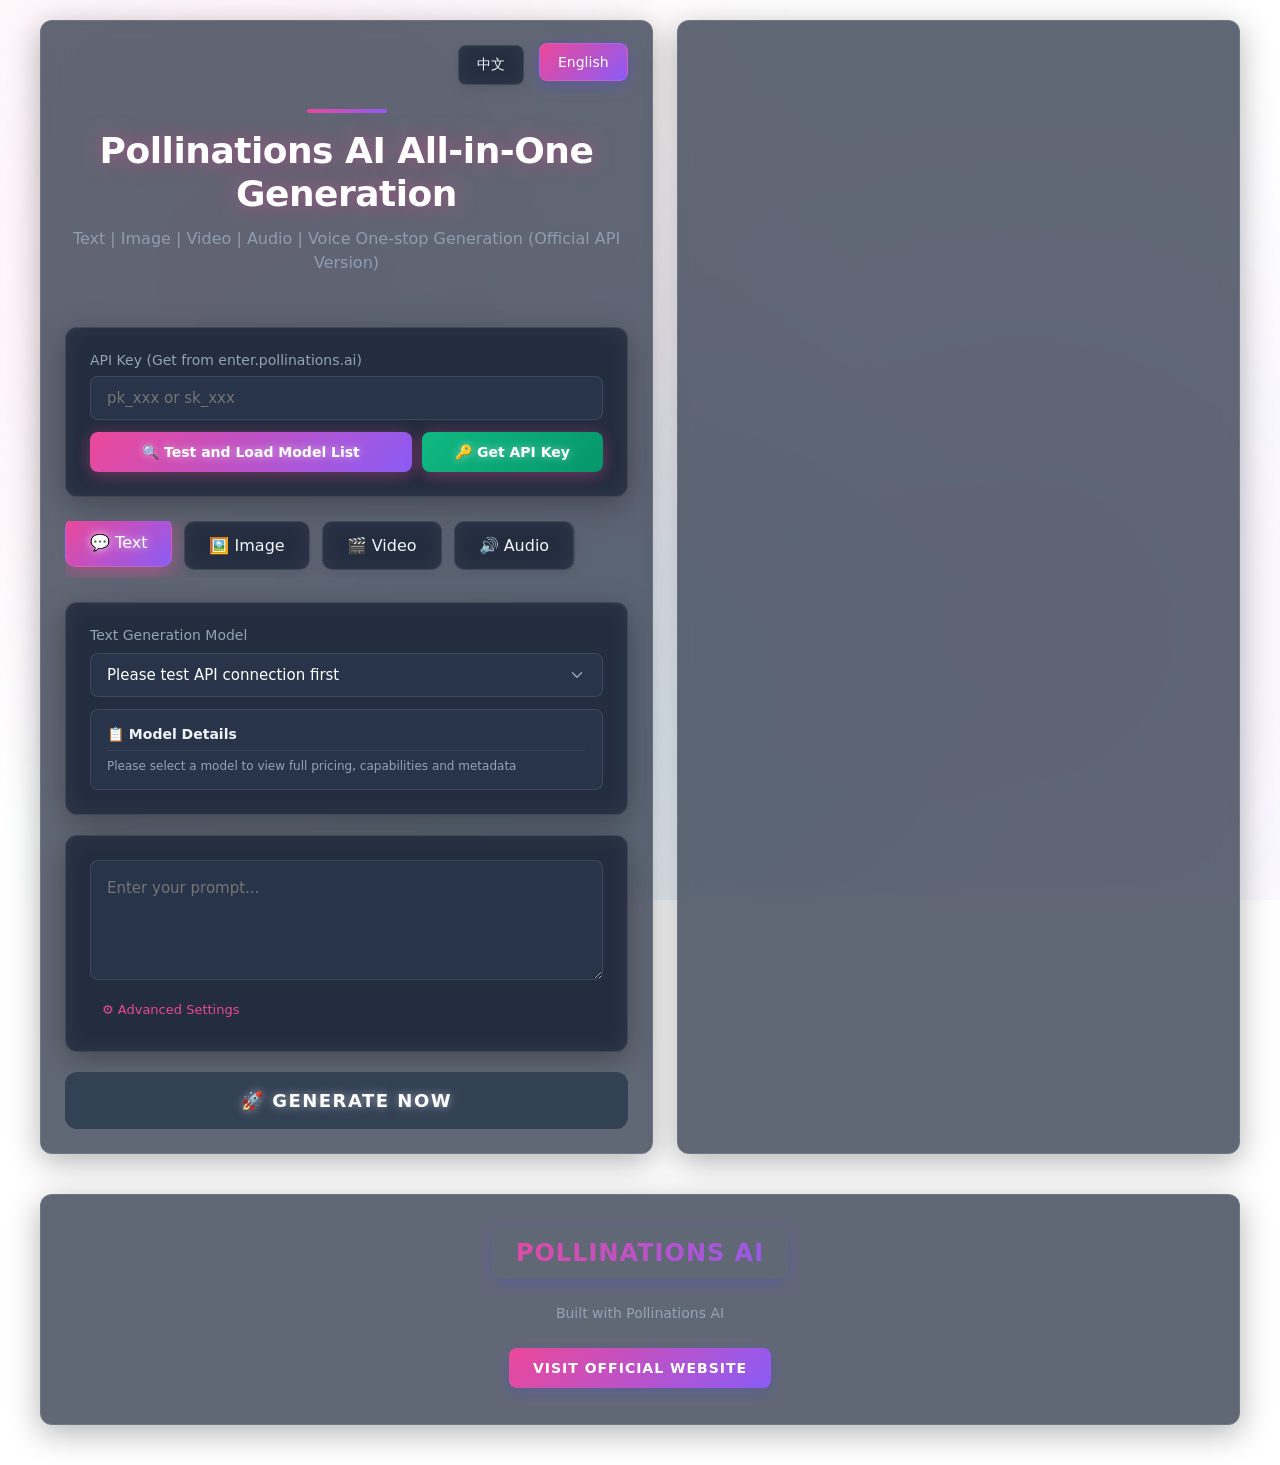
==== commit 53482124: "Update index.html" ====
--- a/index.html
+++ b/index.html
@@ -4,7 +4,1346 @@
 <meta charset="UTF-8">
 <meta name="viewport" content="width=device-width, initial-scale=1.0">
 <title>Pollinations AI 全能生成</title>
-<link rel="stylesheet" href="styles.css">
+<style>
+* {
+  margin: 0;
+  padding: 0;
+  box-sizing: border-box;
+  font-family: system-ui, -apple-system, sans-serif;
+}
+:root {
+  --p: #EC4899;
+  --p-hover: #DB2777;
+  --p-gradient: linear-gradient(135deg, #EC4899 0%, #8B5CF6 100%);
+  --p-gradient-secondary: linear-gradient(135deg, #8B5CF6 0%, #06B6D4 100%);
+  --bg: #000000;
+  --bg-gradient: linear-gradient(135deg, #000000 0%, #111827 100%);
+  --card: rgba(30, 41, 59, 0.8);
+  --card-hover: rgba(30, 41, 59, 0.9);
+  --text: #F1F5F9;
+  --gray: #94A3B8;
+  --radius: 12px;
+  --glass: rgba(30, 41, 59, 0.7);
+  --glass-backdrop: blur(10px);
+  --shadow: 0 8px 32px rgba(0, 0, 0, 0.3);
+  --shadow-hover: 0 12px 40px rgba(236, 72, 153, 0.3);
+  --border: 1px solid rgba(255, 255, 255, 0.1);
+}
+body {
+  background: var(--bg-gradient);
+  color: var(--text);
+  min-height: 100vh;
+  padding: 20px;
+  background-attachment: fixed;
+  position: relative;
+  overflow-x: hidden;
+  background-image: 
+    linear-gradient(rgba(255, 255, 255, 0.05) 1px, transparent 1px),
+    linear-gradient(90deg, rgba(255, 255, 255, 0.05) 1px, transparent 1px);
+  background-size: 50px 50px;
+}
+
+/* 背景装饰 */
+body::before {
+  content: '';
+  position: fixed;
+  top: 0;
+  left: 0;
+  width: 100%;
+  height: 100%;
+  background: radial-gradient(circle at 20% 30%, rgba(236, 72, 153, 0.1) 0%, transparent 50%),
+              radial-gradient(circle at 80% 70%, rgba(139, 92, 246, 0.1) 0%, transparent 50%),
+              radial-gradient(circle at 40% 80%, rgba(6, 182, 212, 0.1) 0%, transparent 50%);
+  pointer-events: none;
+  z-index: -1;
+  animation: backgroundPulse 10s ease-in-out infinite;
+}
+
+@keyframes backgroundPulse {
+  0%, 100% {
+    opacity: 0.6;
+  }
+  50% {
+    opacity: 1;
+  }
+}
+.container {
+  max-width: 1200px;
+  margin: 0 auto;
+  display: flex;
+  gap: 24px;
+  position: relative;
+  z-index: 1;
+}
+
+.left-panel {
+  flex: 1;
+  min-width: 300px;
+  background: var(--glass);
+  backdrop-filter: var(--glass-backdrop);
+  -webkit-backdrop-filter: var(--glass-backdrop);
+  border-radius: var(--radius);
+  padding: 24px;
+  border: var(--border);
+  box-shadow: var(--shadow);
+  transition: all 0.3s ease;
+}
+
+.left-panel:hover {
+  box-shadow: var(--shadow-hover);
+  transform: translateY(-2px);
+}
+
+.right-panel {
+  flex: 1;
+  min-width: 300px;
+  display: flex;
+  flex-direction: column;
+  gap: 24px;
+}
+
+.result {
+  flex: 1;
+  min-height: 500px;
+  background: var(--glass);
+  backdrop-filter: var(--glass-backdrop);
+  -webkit-backdrop-filter: var(--glass-backdrop);
+  padding: 24px;
+  border-radius: var(--radius);
+  border: var(--border);
+  box-shadow: var(--shadow);
+  transition: all 0.3s ease;
+  position: relative;
+  overflow: hidden;
+}
+
+.result::before {
+  content: '';
+  position: absolute;
+  top: 0;
+  left: 0;
+  right: 0;
+  height: 2px;
+  background: var(--p-gradient);
+  transform: scaleX(0);
+  transition: transform 0.3s ease;
+}
+
+.result:hover {
+  background: var(--card-hover);
+  box-shadow: var(--shadow-hover);
+  transform: translateY(-2px);
+}
+
+.result:hover::before {
+  transform: scaleX(1);
+}
+
+@media (max-width: 768px) {
+  .container {
+    flex-direction: column;
+    gap: 20px;
+  }
+  
+  .left-panel,
+  .right-panel {
+    min-width: 100%;
+  }
+  
+  .result {
+    min-height: 400px;
+  }
+}
+/* 语言切换按钮样式 */
+.lang-switch {
+  text-align: right;
+  margin-bottom: 24px;
+  position: relative;
+}
+
+.lang-btn {
+  padding: 10px 18px;
+  background: var(--glass);
+  backdrop-filter: var(--glass-backdrop);
+  -webkit-backdrop-filter: var(--glass-backdrop);
+  color: var(--text);
+  border: none;
+  border-radius: 8px;
+  cursor: pointer;
+  font-size: 14px;
+  font-weight: 500;
+  margin-left: 10px;
+  transition: all 0.3s ease;
+  border: var(--border);
+  box-shadow: 0 4px 12px rgba(0, 0, 0, 0.1);
+  position: relative;
+  overflow: hidden;
+}
+
+.lang-btn::before {
+  content: '';
+  position: absolute;
+  top: 0;
+  left: -100%;
+  width: 100%;
+  height: 100%;
+  background: linear-gradient(90deg, transparent, rgba(255, 255, 255, 0.1), transparent);
+  transition: left 0.6s;
+}
+
+.lang-btn:hover::before {
+  left: 100%;
+}
+
+.lang-btn.active {
+  background: var(--p-gradient);
+  color: white;
+  box-shadow: 0 4px 16px rgba(79, 70, 229, 0.4);
+  transform: translateY(-2px);
+}
+
+.lang-btn:hover {
+  background: var(--card-hover);
+  transform: translateY(-2px);
+  box-shadow: 0 6px 16px rgba(0, 0, 0, 0.15);
+}
+
+.header {
+  text-align: center;
+  margin-bottom: 32px;
+  position: relative;
+  padding: 20px 0;
+}
+
+.header::before {
+  content: '';
+  position: absolute;
+  top: 0;
+  left: 50%;
+  transform: translateX(-50%);
+  width: 80px;
+  height: 4px;
+  background: var(--p-gradient);
+  border-radius: 2px;
+}
+
+.header h1 {
+  font-size: 36px;
+  font-weight: 800;
+  margin-bottom: 12px;
+  color: #fff;
+  text-shadow: 0 0 20px rgba(236, 72, 153, 0.5);
+  position: relative;
+  display: inline-block;
+  letter-spacing: -0.5px;
+  line-height: 1.2;
+}
+
+.header h1::after {
+  content: '';
+  position: absolute;
+  bottom: -4px;
+  left: 0;
+  width: 100%;
+  height: 2px;
+  background: var(--p-gradient);
+  transform: scaleX(0);
+  transition: transform 0.3s ease;
+}
+
+.header:hover h1::after {
+  transform: scaleX(1);
+}
+
+.header p {
+  color: var(--gray);
+  font-size: 16px;
+  line-height: 1.5;
+  max-width: 600px;
+  margin: 0 auto;
+  opacity: 0.9;
+  transition: opacity 0.3s ease;
+}
+
+.header:hover p {
+  opacity: 1;
+}
+.api-box {
+  background: var(--glass);
+  backdrop-filter: var(--glass-backdrop);
+  -webkit-backdrop-filter: var(--glass-backdrop);
+  padding: 24px;
+  border-radius: var(--radius);
+  margin-bottom: 24px;
+  border: var(--border);
+  box-shadow: var(--shadow);
+  transition: all 0.3s ease;
+  position: relative;
+  overflow: hidden;
+}
+
+.api-box::before {
+  content: '';
+  position: absolute;
+  top: 0;
+  left: 0;
+  right: 0;
+  height: 3px;
+  background: var(--p-gradient-secondary);
+  transform: scaleX(0);
+  transition: transform 0.3s ease;
+}
+
+.api-box:hover {
+  background: var(--card-hover);
+  transform: translateY(-3px);
+  box-shadow: var(--shadow-hover);
+}
+
+.api-box:hover::before {
+  transform: scaleX(1);
+}
+
+.api-box label {
+  font-size: 14px;
+  font-weight: 500;
+  color: var(--gray);
+  display: block;
+  margin-bottom: 8px;
+  transition: color 0.3s ease;
+}
+
+.api-box:hover label {
+  color: var(--text);
+}
+
+.api-box input {
+  width: 100%;
+  padding: 12px 16px;
+  border-radius: 8px;
+  border: var(--border);
+  background: #273449;
+  color: #fff;
+  font-size: 15px;
+  transition: all 0.3s ease;
+  position: relative;
+  z-index: 1;
+}
+
+.api-box input:focus {
+  outline: none;
+  border-color: var(--p);
+  box-shadow: 0 0 0 3px rgba(79, 70, 229, 0.1);
+  background: #334155;
+}
+
+.api-box .btn-test {
+  padding: 12px 20px;
+  background: var(--p-gradient);
+  color: white;
+  border: none;
+  border-radius: 8px;
+  font-size: 14px;
+  font-weight: 600;
+  cursor: pointer;
+  transition: all 0.3s ease;
+  box-shadow: 0 4px 16px rgba(236, 72, 153, 0.3), 0 0 20px rgba(236, 72, 153, 0.1);
+  position: relative;
+  overflow: hidden;
+  z-index: 1;
+  text-shadow: 0 0 8px rgba(255, 255, 255, 0.5);
+}
+
+.api-box .btn-test:hover {
+  transform: translateY(-3px);
+  box-shadow: 0 6px 20px rgba(236, 72, 153, 0.5), 0 0 30px rgba(236, 72, 153, 0.2);
+  background: var(--p-gradient-secondary);
+  text-shadow: 0 0 12px rgba(255, 255, 255, 0.8);
+}
+
+.api-box .btn-test::before {
+  content: '';
+  position: absolute;
+  top: 0;
+  left: -100%;
+  width: 100%;
+  height: 100%;
+  background: linear-gradient(90deg, transparent, rgba(255, 255, 255, 0.2), transparent);
+  transition: left 0.6s;
+  z-index: -1;
+}
+
+.api-box .btn-test:hover::before {
+  left: 100%;
+}
+
+.api-box .btn-test:disabled {
+  background: #334155;
+  cursor: not-allowed;
+  box-shadow: none;
+  transform: none;
+}
+
+.api-box .test-status {
+  margin-top: 12px;
+  font-size: 13px;
+  padding: 8px 12px;
+  border-radius: 6px;
+  display: none;
+  transition: all 0.3s ease;
+  border: var(--border);
+}
+
+.api-box .test-success {
+  background: rgba(22, 101, 52, 0.2);
+  color: #dcfce7;
+  border-color: #166534;
+  display: block;
+}
+
+.api-box .test-error {
+  background: rgba(220, 38, 38, 0.2);
+  color: #fee2e2;
+  border-color: #dc2626;
+  display: block;
+}
+.tabs {
+  display: flex;
+  gap: 12px;
+  margin-bottom: 24px;
+  overflow-x: auto;
+  padding-bottom: 8px;
+  scrollbar-width: thin;
+  scrollbar-color: var(--p) var(--bg);
+}
+
+.tabs::-webkit-scrollbar {
+  height: 6px;
+}
+
+.tabs::-webkit-scrollbar-track {
+  background: var(--bg);
+  border-radius: 3px;
+}
+
+.tabs::-webkit-scrollbar-thumb {
+  background: var(--p);
+  border-radius: 3px;
+  transition: background 0.3s ease;
+}
+
+.tabs::-webkit-scrollbar-thumb:hover {
+  background: var(--p-hover);
+}
+
+.tab {
+  padding: 14px 24px;
+  background: var(--glass);
+  backdrop-filter: var(--glass-backdrop);
+  -webkit-backdrop-filter: var(--glass-backdrop);
+  border-radius: 10px;
+  cursor: pointer;
+  white-space: nowrap;
+  transition: all 0.3s ease;
+  border: var(--border);
+  box-shadow: 0 4px 16px rgba(0, 0, 0, 0.1);
+  font-weight: 500;
+  position: relative;
+  overflow: hidden;
+  z-index: 1;
+}
+
+.tab::before {
+  content: '';
+  position: absolute;
+  top: 0;
+  left: -100%;
+  width: 100%;
+  height: 100%;
+  background: linear-gradient(90deg, transparent, rgba(255, 255, 255, 0.1), transparent);
+  transition: left 0.6s;
+  z-index: -1;
+}
+
+.tab:hover::before {
+  left: 100%;
+}
+
+.tab:hover {
+  background: var(--card-hover);
+  transform: translateY(-3px);
+  box-shadow: 0 8px 24px rgba(0, 0, 0, 0.15);
+}
+
+.tab.active {
+  background: var(--p-gradient);
+  color: white;
+  box-shadow: 0 6px 20px rgba(236, 72, 153, 0.4), 0 0 30px rgba(236, 72, 153, 0.2);
+  transform: translateY(-3px);
+  text-shadow: 0 0 10px rgba(255, 255, 255, 0.7);
+}
+
+.tab.active::before {
+  left: 100%;
+}
+
+.tab.active:hover {
+  background: var(--p-gradient-secondary);
+  box-shadow: 0 8px 24px rgba(139, 92, 246, 0.4), 0 0 40px rgba(139, 92, 246, 0.3);
+  text-shadow: 0 0 15px rgba(255, 255, 255, 0.9);
+}
+/* 模型选择样式 */
+.model-selector {
+  background: var(--glass);
+  backdrop-filter: var(--glass-backdrop);
+  -webkit-backdrop-filter: var(--glass-backdrop);
+  padding: 24px;
+  border-radius: var(--radius);
+  margin-bottom: 20px;
+  display: none;
+  border: var(--border);
+  box-shadow: var(--shadow);
+  transition: all 0.3s ease;
+  position: relative;
+  overflow: hidden;
+  animation: slideIn 0.3s ease-out;
+}
+
+@keyframes slideIn {
+  from {
+    opacity: 0;
+    transform: translateY(20px);
+  }
+  to {
+    opacity: 1;
+    transform: translateY(0);
+  }
+}
+
+.model-selector::before {
+  content: '';
+  position: absolute;
+  top: 0;
+  left: 0;
+  right: 0;
+  height: 2px;
+  background: var(--p-gradient);
+  transform: scaleX(0);
+  transition: transform 0.3s ease;
+}
+
+.model-selector:hover {
+  background: var(--card-hover);
+  transform: translateY(-3px);
+  box-shadow: var(--shadow-hover);
+}
+
+.model-selector:hover::before {
+  transform: scaleX(1);
+}
+
+.model-selector.active {
+  display: block;
+}
+
+.model-selector label {
+  font-size: 14px;
+  font-weight: 500;
+  color: var(--gray);
+  display: block;
+  margin-bottom: 10px;
+  transition: color 0.3s ease;
+}
+
+.model-selector:hover label {
+  color: var(--text);
+}
+
+.model-select {
+  width: 100%;
+  padding: 12px 16px;
+  border-radius: 8px;
+  border: var(--border);
+  background: #273449;
+  color: #fff;
+  font-size: 15px;
+  font-weight: 500;
+  appearance: none;
+  background-image: url("data:image/svg+xml;charset=UTF-8,%3csvg xmlns='http://www.w3.org/2000/svg' viewBox='0 0 24 24' fill='none' stroke='%2394A3B8' stroke-width='2' stroke-linecap='round' stroke-linejoin='round'%3e%3cpath d='M6 9l6 6 6-6'/%3e%3c/svg%3e");
+  background-repeat: no-repeat;
+  background-position: right 16px center;
+  background-size: 18px;
+  padding-right: 48px;
+  transition: all 0.3s ease;
+  cursor: pointer;
+}
+
+.model-select:focus {
+  outline: none;
+  border-color: var(--p);
+  box-shadow: 0 0 0 3px rgba(79, 70, 229, 0.1);
+  background: #334155;
+}
+
+.model-select:hover {
+  border-color: var(--p);
+  background: #334155;
+}
+/* 模型元数据详情面板 */
+.model-metadata {
+  background: #273449;
+  padding: 16px;
+  border-radius: 8px;
+  margin-top: 12px;
+  font-size: 12px;
+  color: var(--gray);
+  max-height: 200px;
+  overflow-y: auto;
+  border: var(--border);
+  transition: all 0.3s ease;
+  scrollbar-width: thin;
+  scrollbar-color: var(--p) #1E293B;
+}
+
+.model-metadata::-webkit-scrollbar {
+  width: 6px;
+}
+
+.model-metadata::-webkit-scrollbar-track {
+  background: #1E293B;
+  border-radius: 3px;
+}
+
+.model-metadata::-webkit-scrollbar-thumb {
+  background: var(--p);
+  border-radius: 3px;
+  transition: background 0.3s ease;
+}
+
+.model-metadata::-webkit-scrollbar-thumb:hover {
+  background: var(--p-hover);
+}
+
+.model-metadata h4 {
+  color: var(--text);
+  font-size: 14px;
+  font-weight: 600;
+  margin-bottom: 8px;
+  display: flex;
+  align-items: center;
+  gap: 8px;
+  padding-bottom: 8px;
+  border-bottom: 1px solid #334155;
+}
+
+.model-metadata .metadata-item {
+  margin-bottom: 6px;
+  padding: 6px 0;
+  border-bottom: 1px solid #334155;
+  transition: all 0.2s ease;
+}
+
+.model-metadata .metadata-item:hover {
+  background: rgba(79, 70, 229, 0.1);
+  padding-left: 8px;
+  border-left: 2px solid var(--p);
+}
+
+.model-metadata .metadata-key {
+  color: #94A3B8;
+  font-weight: 500;
+  display: inline-block;
+  width: 100px;
+}
+
+.model-metadata .metadata-value {
+  color: #F1F5F9;
+  margin-left: 8px;
+  font-weight: 500;
+}
+
+.input-box {
+  background: var(--glass);
+  backdrop-filter: var(--glass-backdrop);
+  -webkit-backdrop-filter: var(--glass-backdrop);
+  padding: 24px;
+  border-radius: var(--radius);
+  margin-bottom: 20px;
+  border: var(--border);
+  box-shadow: var(--shadow);
+  transition: all 0.3s ease;
+  position: relative;
+  overflow: hidden;
+}
+
+.input-box::before {
+  content: '';
+  position: absolute;
+  top: 0;
+  left: 0;
+  right: 0;
+  height: 2px;
+  background: var(--p-gradient-secondary);
+  transform: scaleX(0);
+  transition: transform 0.3s ease;
+}
+
+.input-box:hover {
+  background: var(--card-hover);
+  transform: translateY(-3px);
+  box-shadow: var(--shadow-hover);
+}
+
+.input-box:hover::before {
+  transform: scaleX(1);
+}
+
+.prompt {
+  width: 100%;
+  min-height: 120px;
+  padding: 16px;
+  border-radius: 8px;
+  border: var(--border);
+  background: #273449;
+  color: #fff;
+  resize: vertical;
+  font-size: 15px;
+  font-weight: 500;
+  transition: all 0.3s ease;
+  line-height: 1.5;
+}
+
+.prompt:focus {
+  outline: none;
+  border-color: var(--p);
+  box-shadow: 0 0 0 3px rgba(79, 70, 229, 0.1);
+  background: #334155;
+}
+
+.prompt:hover {
+  border-color: var(--p);
+  background: #334155;
+}
+/* 高级参数设置 */
+.advanced-params {
+  background: #273449;
+  padding: 20px;
+  border-radius: 8px;
+  margin-top: 12px;
+  display: none;
+  border: var(--border);
+  transition: all 0.3s ease;
+  animation: fadeIn 0.3s ease-out;
+}
+
+@keyframes fadeIn {
+  from {
+    opacity: 0;
+    transform: translateY(10px);
+  }
+  to {
+    opacity: 1;
+    transform: translateY(0);
+  }
+}
+
+.advanced-params.active {
+  display: block;
+}
+
+.advanced-params:hover {
+  background: #334155;
+  border-color: var(--p);
+}
+
+.param-row {
+  display: flex;
+  gap: 12px;
+  margin-bottom: 12px;
+  flex-wrap: wrap;
+}
+
+.param-item {
+  flex: 1;
+  min-width: 140px;
+}
+
+.param-item label {
+  font-size: 12px;
+  font-weight: 500;
+  color: var(--gray);
+  margin-bottom: 6px;
+  display: block;
+  transition: color 0.3s ease;
+}
+
+.param-item:hover label {
+  color: var(--text);
+}
+
+.param-item input, .param-item select {
+  width: 100%;
+  padding: 8px 12px;
+  border-radius: 6px;
+  border: var(--border);
+  background: #1E293B;
+  color: #fff;
+  font-size: 14px;
+  font-weight: 500;
+  transition: all 0.3s ease;
+  cursor: pointer;
+}
+
+.param-item input:focus, .param-item select:focus {
+  outline: none;
+  border-color: var(--p);
+  box-shadow: 0 0 0 3px rgba(79, 70, 229, 0.1);
+  background: #273449;
+}
+
+.param-item input:hover, .param-item select:hover {
+  border-color: var(--p);
+  background: #273449;
+}
+
+.advanced-toggle {
+  font-size: 13px;
+  font-weight: 500;
+  color: var(--p);
+  cursor: pointer;
+  margin-top: 12px;
+  display: inline-block;
+  transition: all 0.3s ease;
+  padding: 6px 12px;
+  border-radius: 6px;
+  position: relative;
+  overflow: hidden;
+}
+
+.advanced-toggle:hover {
+  color: white;
+  background: var(--p);
+  transform: translateY(-1px);
+  box-shadow: 0 4px 12px rgba(79, 70, 229, 0.3);
+}
+
+.btn-generate {
+  width: 100%;
+  padding: 18px;
+  background: var(--p-gradient);
+  color: white;
+  border: none;
+  border-radius: var(--radius);
+  font-size: 18px;
+  font-weight: 700;
+  cursor: pointer;
+  transition: all 0.3s ease;
+  box-shadow: 0 6px 20px rgba(236, 72, 153, 0.4), 0 0 30px rgba(236, 72, 153, 0.2);
+  position: relative;
+  overflow: hidden;
+  z-index: 1;
+  text-transform: uppercase;
+  letter-spacing: 1.5px;
+  text-shadow: 0 0 10px rgba(255, 255, 255, 0.5);
+}
+
+.btn-generate:hover {
+  transform: translateY(-4px);
+  box-shadow: 0 10px 28px rgba(236, 72, 153, 0.6), 0 0 40px rgba(236, 72, 153, 0.3);
+  background: var(--p-gradient-secondary);
+  text-shadow: 0 0 15px rgba(255, 255, 255, 0.8);
+}
+
+.btn-generate:disabled {
+  background: #334155;
+  cursor: not-allowed;
+  box-shadow: none;
+  transform: none;
+}
+
+.btn-generate::before {
+  content: '';
+  position: absolute;
+  top: 0;
+  left: -100%;
+  width: 100%;
+  height: 100%;
+  background: linear-gradient(90deg, transparent, rgba(255, 255, 255, 0.3), transparent);
+  transition: left 0.6s;
+  z-index: -1;
+}
+
+.btn-generate:hover::before {
+  left: 100%;
+}
+
+/* 对话式界面样式 */
+.chat-container {
+  display: flex;
+  flex-direction: column;
+  gap: 16px;
+  max-height: 500px;
+  overflow-y: auto;
+  margin-bottom: 20px;
+  scrollbar-width: thin;
+  scrollbar-color: var(--p) #1E293B;
+}
+
+.chat-container::-webkit-scrollbar {
+  width: 6px;
+}
+
+.chat-container::-webkit-scrollbar-track {
+  background: #1E293B;
+  border-radius: 3px;
+}
+
+.chat-container::-webkit-scrollbar-thumb {
+  background: var(--p);
+  border-radius: 3px;
+  transition: background 0.3s ease;
+}
+
+.chat-container::-webkit-scrollbar-thumb:hover {
+  background: var(--p-hover);
+}
+.chat-message {
+  display: flex;
+  gap: 12px;
+  max-width: 85%;
+  animation: messageSlideIn 0.3s ease-out;
+}
+
+@keyframes messageSlideIn {
+  from {
+    opacity: 0;
+    transform: translateY(10px);
+  }
+  to {
+    opacity: 1;
+    transform: translateY(0);
+  }
+}
+
+.chat-message.user {
+  align-self: flex-end;
+  flex-direction: row-reverse;
+}
+
+.chat-message.assistant {
+  align-self: flex-start;
+}
+
+.chat-avatar {
+  width: 36px;
+  height: 36px;
+  border-radius: 50%;
+  display: flex;
+  align-items: center;
+  justify-content: center;
+  font-weight: bold;
+  font-size: 14px;
+  transition: all 0.3s ease;
+  box-shadow: 0 2px 8px rgba(0, 0, 0, 0.2);
+}
+
+.chat-avatar.user {
+  background: var(--p-gradient);
+  color: white;
+}
+
+.chat-avatar.assistant {
+  background: linear-gradient(135deg, #334155 0%, #475569 100%);
+  color: var(--text);
+}
+
+.chat-avatar:hover {
+  transform: scale(1.1);
+  box-shadow: 0 4px 12px rgba(0, 0, 0, 0.3);
+}
+
+.chat-content {
+  background: #273449;
+  padding: 16px 20px;
+  border-radius: 20px;
+  line-height: 1.6;
+  box-shadow: 0 2px 8px rgba(0, 0, 0, 0.1);
+  transition: all 0.3s ease;
+  position: relative;
+  overflow: hidden;
+}
+
+.chat-content::before {
+  content: '';
+  position: absolute;
+  top: 0;
+  left: 0;
+  right: 0;
+  height: 1px;
+  background: linear-gradient(90deg, transparent, var(--p), transparent);
+  transform: scaleX(0);
+  transition: transform 0.3s ease;
+}
+
+.chat-content:hover::before {
+  transform: scaleX(1);
+}
+
+.chat-message.user .chat-content {
+  background: var(--p-gradient);
+  color: white;
+  border-bottom-right-radius: 6px;
+  box-shadow: 0 4px 12px rgba(79, 70, 229, 0.3);
+}
+
+.chat-message.assistant .chat-content {
+  border-bottom-left-radius: 6px;
+  box-shadow: 0 4px 12px rgba(0, 0, 0, 0.15);
+}
+
+.chat-message:hover .chat-content {
+  transform: translateY(-2px);
+  box-shadow: 0 6px 16px rgba(0, 0, 0, 0.2);
+}
+
+.chat-meta {
+  font-size: 12px;
+  color: var(--gray);
+  margin-top: 6px;
+  text-align: right;
+  opacity: 0.7;
+  transition: opacity 0.3s ease;
+}
+
+.chat-message:hover .chat-meta {
+  opacity: 1;
+}
+
+/* 媒体内容样式 */
+.media-container {
+  background: #1E293B;
+  padding: 20px;
+  border-radius: 12px;
+  margin-top: 12px;
+  text-align: center;
+  border: var(--border);
+  transition: all 0.3s ease;
+  animation: mediaFadeIn 0.4s ease-out;
+}
+
+@keyframes mediaFadeIn {
+  from {
+    opacity: 0;
+    transform: scale(0.95);
+  }
+  to {
+    opacity: 1;
+    transform: scale(1);
+  }
+}
+
+.media-container:hover {
+  background: #273449;
+  transform: translateY(-3px);
+  box-shadow: 0 8px 24px rgba(0, 0, 0, 0.2);
+}
+
+.media-container img, .media-container video, .media-container audio {
+  max-width: 100%;
+  border-radius: 8px;
+  margin-bottom: 16px;
+  box-shadow: 0 4px 12px rgba(0, 0, 0, 0.2);
+  transition: all 0.3s ease;
+}
+
+.media-container img:hover, .media-container video:hover {
+  transform: scale(1.02);
+  box-shadow: 0 8px 20px rgba(0, 0, 0, 0.3);
+}
+
+.media-info {
+  font-size: 13px;
+  color: var(--gray);
+  margin-bottom: 16px;
+  text-align: left;
+  line-height: 1.4;
+}
+
+.download-btn {
+  display: inline-flex;
+  align-items: center;
+  gap: 8px;
+  padding: 10px 20px;
+  background: var(--p-gradient);
+  color: white;
+  text-decoration: none;
+  border-radius: 8px;
+  font-size: 14px;
+  font-weight: 500;
+  transition: all 0.3s ease;
+  box-shadow: 0 4px 12px rgba(79, 70, 229, 0.3);
+  position: relative;
+  overflow: hidden;
+}
+
+.download-btn::before {
+  content: '';
+  position: absolute;
+  top: 0;
+  left: -100%;
+  width: 100%;
+  height: 100%;
+  background: linear-gradient(90deg, transparent, rgba(255, 255, 255, 0.2), transparent);
+  transition: left 0.6s;
+}
+
+.download-btn:hover {
+  background: var(--p-gradient-secondary);
+  transform: translateY(-2px);
+  box-shadow: 0 6px 16px rgba(124, 58, 237, 0.4);
+}
+
+.download-btn:hover::before {
+  left: 100%;
+}
+
+.loading {
+  color: var(--gray);
+  padding: 30px;
+  text-align: center;
+  font-size: 16px;
+  display: flex;
+  flex-direction: column;
+  align-items: center;
+  gap: 12px;
+}
+
+.loading::after {
+  content: '';
+  width: 40px;
+  height: 40px;
+  border: 3px solid rgba(255, 255, 255, 0.1);
+  border-top-color: var(--p);
+  border-radius: 50%;
+  animation: spin 1s linear infinite;
+}
+
+@keyframes spin {
+  to {
+    transform: rotate(360deg);
+  }
+}
+
+.error {
+  color: #EF4444;
+  padding: 16px;
+  background: rgba(239, 68, 68, 0.1);
+  border-radius: 8px;
+  border: 1px solid rgba(239, 68, 68, 0.3);
+  margin: 12px 0;
+  line-height: 1.5;
+}
+
+/* 滑动开关样式 */
+.switch {
+  position: relative;
+  display: inline-block;
+  width: 50px;
+  height: 24px;
+}
+
+.switch input {
+  opacity: 0;
+  width: 0;
+  height: 0;
+}
+
+.slider {
+  position: absolute;
+  cursor: pointer;
+  top: 0;
+  left: 0;
+  right: 0;
+  bottom: 0;
+  background-color: #334155;
+  transition: .4s;
+  border-radius: 24px;
+  box-shadow: inset 0 2px 4px rgba(0, 0, 0, 0.3);
+}
+
+.slider:before {
+  position: absolute;
+  content: "";
+  height: 18px;
+  width: 18px;
+  left: 3px;
+  bottom: 3px;
+  background-color: white;
+  transition: .4s;
+  border-radius: 50%;
+  box-shadow: 0 2px 4px rgba(0, 0, 0, 0.3);
+}
+
+input:checked + .slider {
+  background-color: var(--p);
+  box-shadow: 0 0 15px rgba(236, 72, 153, 0.6), inset 0 2px 4px rgba(0, 0, 0, 0.3);
+}
+
+input:checked + .slider:before {
+  transform: translateX(26px);
+  box-shadow: 0 2px 6px rgba(0, 0, 0, 0.4), 0 0 10px rgba(255, 255, 255, 0.8);
+}
+
+.slider:hover {
+  box-shadow: 0 0 15px rgba(236, 72, 153, 0.4), inset 0 2px 4px rgba(0, 0, 0, 0.3);
+}
+
+/* 响应式优化 */
+@media (max-width: 600px) {
+  .param-row {
+    flex-direction: column;
+    gap: 10px;
+  }
+  
+  .param-item {
+    min-width: 100%;
+  }
+  
+  .chat-message {
+    max-width: 95%;
+  }
+  
+  .header h1 {
+    font-size: 24px;
+  }
+  
+  .left-panel,
+  .right-panel {
+    padding: 16px;
+  }
+}
+
+/* 页脚样式 */
+footer {
+  max-width: 1200px;
+  margin: 40px auto 20px;
+  padding: 32px;
+  background: var(--glass);
+  backdrop-filter: var(--glass-backdrop);
+  -webkit-backdrop-filter: var(--glass-backdrop);
+  border-radius: var(--radius);
+  text-align: center;
+  border: var(--border);
+  box-shadow: var(--shadow);
+  transition: all 0.3s ease;
+  position: relative;
+  overflow: hidden;
+}
+
+footer::before {
+  content: '';
+  position: absolute;
+  top: 0;
+  left: 0;
+  right: 0;
+  height: 3px;
+  background: var(--p-gradient);
+  transform: scaleX(0);
+  transition: transform 0.3s ease;
+}
+
+footer:hover {
+  background: var(--card-hover);
+  transform: translateY(-3px);
+  box-shadow: var(--shadow-hover);
+}
+
+footer:hover::before {
+  transform: scaleX(1);
+}
+
+footer div:first-child {
+  margin-bottom: 20px;
+}
+
+footer a {
+  text-decoration: none;
+  color: var(--text);
+  transition: all 0.3s ease;
+  position: relative;
+  z-index: 1;
+}
+
+footer div:first-child a {
+  display: inline-block;
+  font-weight: bold;
+  font-size: 24px;
+  color: white;
+  background: var(--p-gradient);
+  -webkit-background-clip: text;
+  -webkit-text-fill-color: transparent;
+  background-clip: text;
+}
+
+footer div:first-child a:hover {
+  background: var(--p-gradient-secondary);
+  -webkit-background-clip: text;
+  -webkit-text-fill-color: transparent;
+  background-clip: text;
+}
+
+footer div:nth-child(2) {
+  font-size: 14px;
+  color: var(--gray);
+  margin-bottom: 24px;
+  line-height: 1.5;
+  transition: color 0.3s ease;
+}
+
+footer:hover div:nth-child(2) {
+  color: var(--text);
+}
+
+footer a:last-child {
+  display: inline-block;
+  padding: 12px 24px;
+  background: var(--p-gradient);
+  color: white;
+  border-radius: 8px;
+  font-size: 14px;
+  font-weight: 600;
+  transition: all 0.3s ease;
+  box-shadow: 0 4px 16px rgba(79, 70, 229, 0.3);
+  position: relative;
+  overflow: hidden;
+  z-index: 1;
+  text-transform: uppercase;
+  letter-spacing: 1px;
+  text-decoration: none;
+}
+
+footer a:last-child::before {
+  content: '';
+  position: absolute;
+  top: 0;
+  left: -100%;
+  width: 100%;
+  height: 100%;
+  background: linear-gradient(90deg, transparent, rgba(255, 255, 255, 0.2), transparent);
+  transition: left 0.6s;
+  z-index: -1;
+}
+
+footer a:last-child:hover {
+  background: var(--p-gradient-secondary);
+  transform: translateY(-3px);
+  box-shadow: 0 6px 20px rgba(124, 58, 237, 0.4);
+}
+
+footer a:last-child:hover::before {
+  left: 100%;
+}
+</style>
 </head>
 <body>
 <div class="container">
@@ -23,9 +1362,9 @@
     <div class="api-box">
       <label data-lang-key="api_key_label">API Key（从 enter.pollinations.ai 获取）</label>
       <input type="password" id="apiKey" placeholder="pk_xxx 或 sk_xxx" data-lang-placeholder="api_key_placeholder">
-      <div style="display: flex; gap: 8px; margin-top: 8px;">
+      <div style="display: flex; gap: 10px; margin-top: 12px;">
         <button class="btn-test" id="testApi" style="flex: 2;" data-lang-key="test_api_btn">🔍 测试并加载模型列表</button>
-        <button class="btn-test" id="getApiKey" style="flex: 1; background: #10b981;" data-lang-key="get_api_key_btn">🔑 获取API Key</button>
+        <button class="btn-test" id="getApiKey" style="flex: 1; background: linear-gradient(135deg, #10b981 0%, #059669 100%);" data-lang-key="get_api_key_btn">🔑 获取API Key</button>
       </div>
       <div class="test-status" id="testStatus"></div>
     </div>
@@ -117,13 +1456,24 @@
 
         <!-- 图片参数 -->
         <div class="param-row" id="image-params" style="display: none;">
+          <div class="param-item" style="min-width: 100%;">
+            <label data-lang-key="reference_image_label">参考图</label>
+            <div style="display: flex; gap: 10px; align-items: center;">
+              <input type="text" id="image-reference" placeholder="输入参考图片的 URL，多个用 | 分隔" style="flex: 1;">
+              <label style="display: inline-flex; align-items: center; padding: 8px 16px; background: var(--p-gradient); color: white; border-radius: 8px; cursor: pointer; font-size: 14px; font-weight: 500; transition: all 0.3s ease; box-shadow: 0 4px 12px rgba(79, 70, 229, 0.3);">
+                📁 选择文件
+                <input type="file" id="image-upload" accept="image/*" style="display: none;" multiple>
+              </label>
+            </div>
+            <div id="image-preview" style="margin-top: 12px; display: flex; gap: 10px; flex-wrap: wrap;"></div>
+          </div>
           <div class="param-item">
             <label data-lang-key="width_label">宽度</label>
-            <input type="number" id="image-width" value="1024" min="64" max="4096" step="64">
+            <input type="number" id="image-width" value="1024" min="256" max="4096">
           </div>
           <div class="param-item">
             <label data-lang-key="height_label">高度</label>
-            <input type="number" id="image-height" value="1024" min="64" max="4096" step="64">
+            <input type="number" id="image-height" value="1024" min="256" max="4096">
           </div>
           <div class="param-item">
             <label data-lang-key="style_label">风格</label>
@@ -138,58 +1488,78 @@
           </div>
           <div class="param-item">
             <label data-lang-key="negative_prompt_label">负面提示词</label>
-            <input type="text" id="image-negative" placeholder="不希望出现的内容">
+            <input type="text" id="image-negative" placeholder="例如：模糊, 低质量">
           </div>
           <div class="param-item" id="param-image-quality">
             <label data-lang-key="quality_label">质量</label>
             <select id="image-quality">
-              <option value="" data-lang-key="quality_standard">标准</option>
+              <option value="standard" data-lang-key="quality_standard">标准</option>
               <option value="hd" data-lang-key="quality_hd">高清</option>
               <option value="ultra" data-lang-key="quality_ultra">超高清</option>
             </select>
           </div>
           <div class="param-item">
             <label data-lang-key="seed_label">种子值</label>
-            <input type="number" id="image-seed" placeholder="随机种子">
-          </div>
-          <div class="param-item">
+            <input type="number" id="image-seed" placeholder="留空为随机">
+          </div>
+          <div class="param-item" style="display: flex; align-items: center; gap: 12px;">
             <label data-lang-key="enhance_label">增强</label>
-            <input type="checkbox" id="image-enhance">
-          </div>
-          <div class="param-item">
+            <label class="switch">
+              <input type="checkbox" id="image-enhance">
+              <span class="slider"></span>
+            </label>
+          </div>
+          <div class="param-item" style="display: flex; align-items: center; gap: 12px;">
             <label data-lang-key="transparent_label">透明背景</label>
-            <input type="checkbox" id="image-transparent">
+            <label class="switch">
+              <input type="checkbox" id="image-transparent">
+              <span class="slider"></span>
+            </label>
           </div>
         </div>
 
         <!-- 视频参数 -->
         <div class="param-row" id="video-params" style="display: none;">
+          <div class="param-item" style="min-width: 100%;">
+            <label data-lang-key="reference_image_label">参考图</label>
+            <div style="display: flex; gap: 10px; align-items: center;">
+              <input type="text" id="video-reference" placeholder="起始帧 | 结束帧 (veo支持双参考图，多图用 | 分隔)" style="flex: 1;">
+              <label style="display: inline-flex; align-items: center; padding: 8px 16px; background: var(--p-gradient); color: white; border-radius: 8px; cursor: pointer; font-size: 14px; font-weight: 500; transition: all 0.3s ease; box-shadow: 0 4px 12px rgba(79, 70, 229, 0.3);">
+                📁 选择文件
+                <input type="file" id="video-upload" accept="image/*" style="display: none;" multiple>
+              </label>
+            </div>
+            <div id="video-preview" style="margin-top: 12px; display: flex; gap: 10px; flex-wrap: wrap;"></div>
+          </div>
           <div class="param-item">
             <label data-lang-key="duration_label">时长 (秒)</label>
-            <input type="number" id="video-duration" value="5" min="2" max="60">
+            <input type="number" id="video-duration" value="10" min="2" max="60">
           </div>
           <div class="param-item">
             <label data-lang-key="resolution_label">分辨率</label>
             <select id="video-res">
               <option value="720p" data-lang-key="res_720p">720p</option>
-              <option value="1080p" data-lang-key="res_1080p" selected>1080p</option>
+              <option value="1080p" selected data-lang-key="res_1080p">1080p</option>
               <option value="4k" data-lang-key="res_4k">4K (预览)</option>
             </select>
           </div>
           <div class="param-item">
             <label data-lang-key="fps_label">帧率</label>
-            <input type="number" id="video-fps" value="24" min="15" max="60">
+            <input type="number" id="video-fps" value="24" min="10" max="60">
           </div>
           <div class="param-item">
             <label data-lang-key="aspect_ratio_label">宽高比</label>
             <select id="video-aspect">
-              <option value="16:9" data-lang-key="aspect_16_9" selected>16:9</option>
+              <option value="16:9" data-lang-key="aspect_16_9">16:9</option>
               <option value="9:16" data-lang-key="aspect_9_16">9:16</option>
             </select>
           </div>
-          <div class="param-item">
+          <div class="param-item" style="display: flex; align-items: center; gap: 12px;">
             <label data-lang-key="audio_label">音频</label>
-            <input type="checkbox" id="video-audio" checked>
+            <label class="switch">
+              <input type="checkbox" id="video-audio">
+              <span class="slider"></span>
+            </label>
           </div>
         </div>
 
@@ -197,7 +1567,7 @@
         <div class="param-row" id="audio-params" style="display: none;">
           <div class="param-item">
             <label data-lang-key="duration_label">时长 (秒)</label>
-            <input type="number" id="audio-duration" value="10" min="1" max="300">
+            <input type="number" id="audio-duration" value="30" min="5" max="300">
           </div>
           <div class="param-item">
             <label data-lang-key="voice_label">语音</label>
@@ -218,7 +1588,7 @@
           <div class="param-item">
             <label data-lang-key="format_label">格式</label>
             <select id="audio-format">
-              <option value="mp3" data-lang-key="format_mp3" selected>MP3</option>
+              <option value="mp3" data-lang-key="format_mp3">MP3</option>
               <option value="wav" data-lang-key="format_wav">WAV</option>
               <option value="ogg" data-lang-key="format_ogg">OGG</option>
               <option value="opus" data-lang-key="format_opus">Opus</option>
@@ -229,37 +1599,36 @@
           </div>
           <div class="param-item">
             <label data-lang-key="speed_label">语速</label>
-            <input type="number" id="audio-speed" value="1.0" min="0.5" max="2.0" step="0.1">
-          </div>
-          <div class="param-item" id="param-audio-instrumental" style="display: flex;">
+            <input type="number" id="audio-speed" value="1" min="0.25" max="4" step="0.1">
+          </div>
+          <div class="param-item" id="param-audio-instrumental" style="display: flex; align-items: center; gap: 12px;">
             <label data-lang-key="instrumental_label">纯音乐</label>
-            <input type="checkbox" id="audio-instrumental">
+            <label class="switch">
+              <input type="checkbox" id="audio-instrumental">
+              <span class="slider"></span>
+            </label>
           </div>
         </div>
       </div>
-
-      <button class="btn-generate" id="generate" data-lang-key="generate_btn">🚀 立即生成</button>
     </div>
+
+    <button class="btn-generate" id="generate" disabled data-lang-key="generate_btn">🚀 立即生成</button>
   </div>
-
+  
   <div class="right-panel">
-    <div class="result" id="result">
-      <!-- 生成结果将显示在这里 -->
-    </div>
+    <div class="result" id="result"></div>
   </div>
 </div>
 
 <!-- 页脚 -->
-<footer style="max-width: 1200px; margin: 40px auto 20px; padding: 24px; background: var(--glass); backdrop-filter: var(--glass-backdrop); -webkit-backdrop-filter: var(--glass-backdrop); border-radius: var(--radius); text-align: center; border: 1px solid rgba(255, 255, 255, 0.1); box-shadow: 0 8px 32px rgba(0, 0, 0, 0.1); transition: all 0.3s ease;">
-  <div style="margin-bottom: 16px;">
-    <a href="https://pollinations.ai" target="_blank" style="display: inline-flex; align-items: center; gap: 8px; text-decoration: none; color: var(--text); font-weight: bold; font-size: 20px; transition: all 0.3s ease;">
-      <span style="background: var(--p-gradient); -webkit-background-clip: text; -webkit-text-fill-color: transparent; background-clip: text;">Pollinations AI</span>
-    </a>
+<footer>
+  <div>
+    <a href="https://pollinations.ai" target="_blank">Pollinations AI</a>
   </div>
-  <div style="font-size: 14px; color: var(--gray); margin-bottom: 20px;">
+  <div>
     Built with Pollinations AI
   </div>
-  <a href="https://pollinations.ai" target="_blank" style="display: inline-block; padding: 10px 20px; background: var(--p-gradient); color: white; border-radius: 6px; text-decoration: none; font-size: 14px; font-weight: 500; transition: all 0.3s ease; box-shadow: 0 4px 12px rgba(79, 70, 229, 0.3);">
+  <a href="https://pollinations.ai" target="_blank">
     Visit Official Website
   </a>
 </footer>
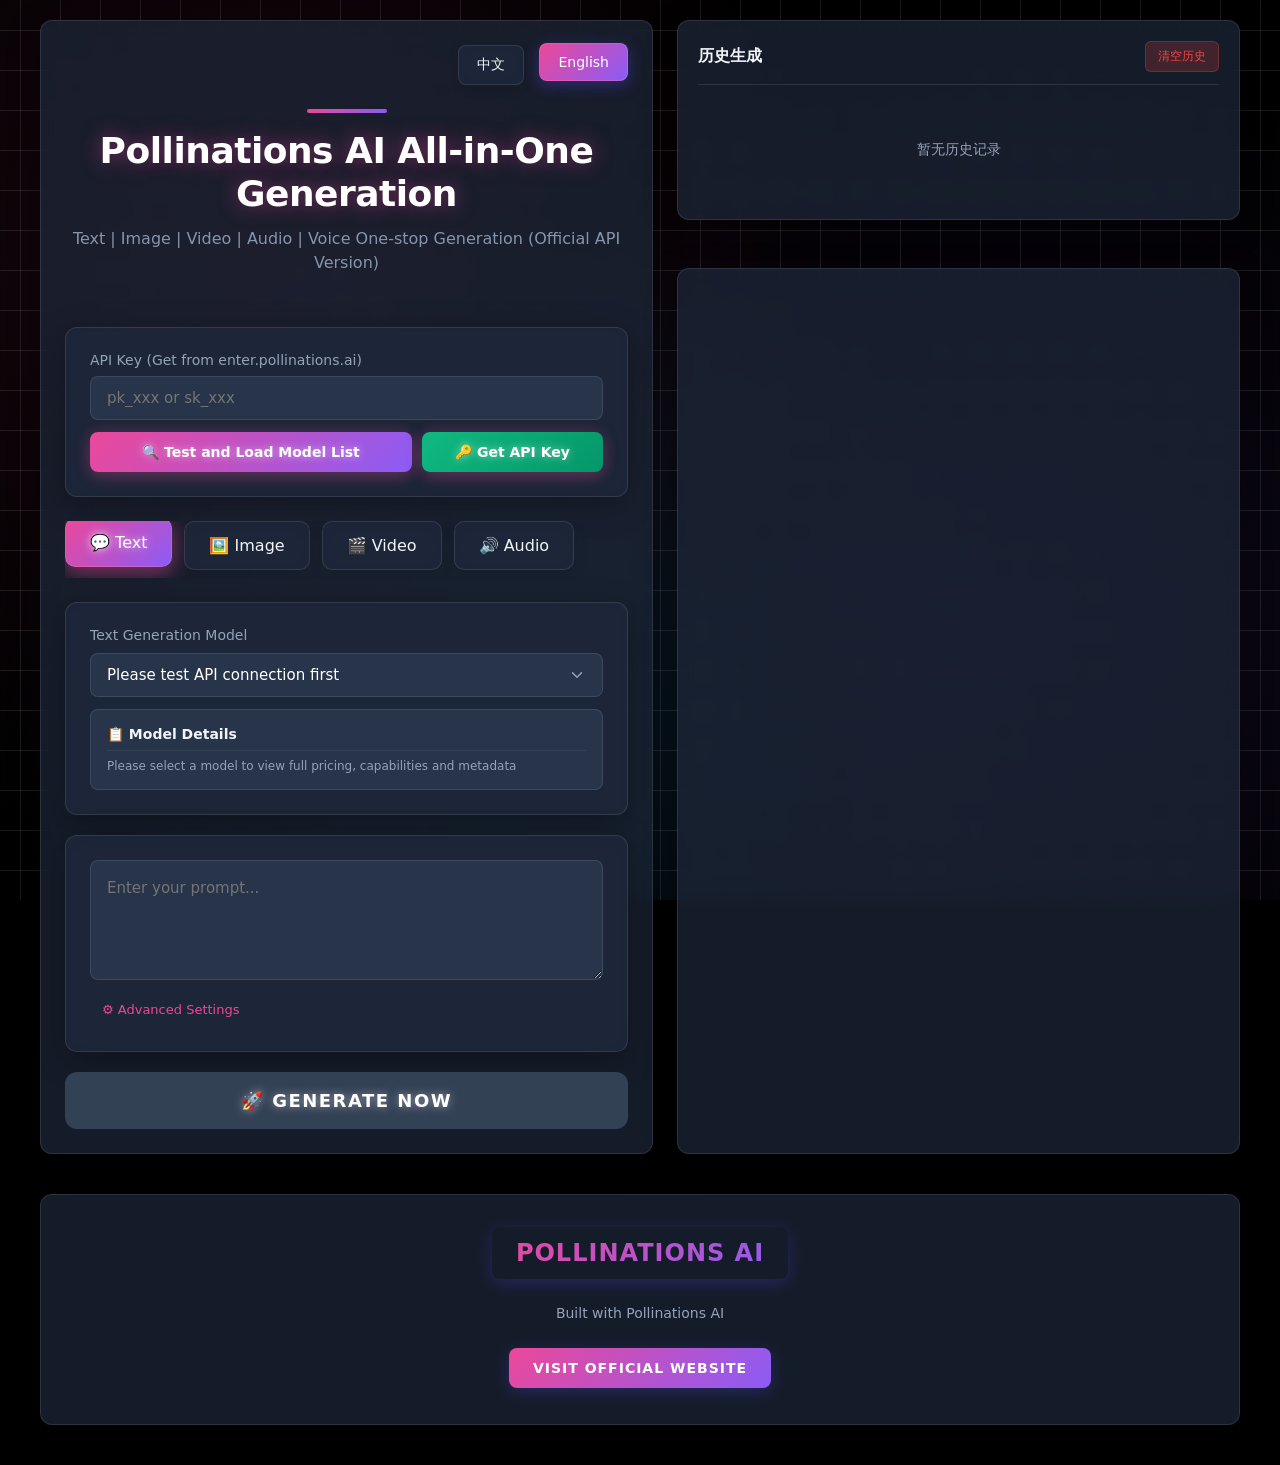
==== commit 53dd0d6f: "Update index.html" ====
--- a/index.html
+++ b/index.html
@@ -30,7 +30,7 @@
   --border: 1px solid rgba(255, 255, 255, 0.1);
 }
 body {
-  background: var(--bg-gradient);
+  background: var(--bg);
   color: var(--text);
   min-height: 100vh;
   padding: 20px;
@@ -38,9 +38,10 @@
   position: relative;
   overflow-x: hidden;
   background-image: 
-    linear-gradient(rgba(255, 255, 255, 0.05) 1px, transparent 1px),
-    linear-gradient(90deg, rgba(255, 255, 255, 0.05) 1px, transparent 1px);
-  background-size: 50px 50px;
+    linear-gradient(rgba(255, 255, 255, 0.1) 1px, transparent 1px),
+    linear-gradient(90deg, rgba(255, 255, 255, 0.1) 1px, transparent 1px);
+  background-size: 40px 40px;
+  background-position: center center;
 }
 
 /* 背景装饰 */
@@ -1198,6 +1199,193 @@
   box-shadow: 0 0 15px rgba(236, 72, 153, 0.4), inset 0 2px 4px rgba(0, 0, 0, 0.3);
 }
 
+/* 历史缓存区样式 */
+.history-panel {
+  background: var(--glass);
+  backdrop-filter: var(--glass-backdrop);
+  -webkit-backdrop-filter: var(--glass-backdrop);
+  border-radius: var(--radius);
+  padding: 20px;
+  margin-bottom: 24px;
+  border: var(--border);
+  box-shadow: var(--shadow);
+  transition: all 0.3s ease;
+  max-height: 300px;
+  overflow-y: auto;
+  scrollbar-width: thin;
+  scrollbar-color: var(--p) #1E293B;
+}
+
+.history-panel::-webkit-scrollbar {
+  width: 6px;
+}
+
+.history-panel::-webkit-scrollbar-track {
+  background: #1E293B;
+  border-radius: 3px;
+}
+
+.history-panel::-webkit-scrollbar-thumb {
+  background: var(--p);
+  border-radius: 3px;
+  transition: background 0.3s ease;
+}
+
+.history-panel::-webkit-scrollbar-thumb:hover {
+  background: var(--p-hover);
+}
+
+.history-panel:hover {
+  background: var(--card-hover);
+  box-shadow: var(--shadow-hover);
+  transform: translateY(-2px);
+}
+
+.history-header {
+  display: flex;
+  justify-content: space-between;
+  align-items: center;
+  margin-bottom: 16px;
+  padding-bottom: 12px;
+  border-bottom: var(--border);
+}
+
+.history-header h3 {
+  font-size: 16px;
+  font-weight: 600;
+  color: var(--text);
+  margin: 0;
+}
+
+.btn-clear-history {
+  padding: 6px 12px;
+  background: rgba(239, 68, 68, 0.2);
+  color: #EF4444;
+  border: 1px solid rgba(239, 68, 68, 0.3);
+  border-radius: 6px;
+  font-size: 12px;
+  font-weight: 500;
+  cursor: pointer;
+  transition: all 0.3s ease;
+}
+
+.btn-clear-history:hover {
+  background: rgba(239, 68, 68, 0.3);
+  transform: translateY(-1px);
+  box-shadow: 0 4px 12px rgba(239, 68, 68, 0.3);
+}
+
+.history-items {
+  display: flex;
+  flex-direction: column;
+  gap: 12px;
+}
+
+.history-empty {
+  text-align: center;
+  padding: 40px 20px;
+  color: var(--gray);
+  font-size: 14px;
+}
+
+.history-item {
+  background: #273449;
+  border-radius: 8px;
+  padding: 12px;
+  border: var(--border);
+  transition: all 0.3s ease;
+  cursor: pointer;
+  position: relative;
+  overflow: hidden;
+}
+
+.history-item:hover {
+  background: #334155;
+  transform: translateY(-2px);
+  box-shadow: 0 4px 12px rgba(0, 0, 0, 0.2);
+  border-color: var(--p);
+}
+
+.history-item-content {
+  display: flex;
+  gap: 12px;
+  align-items: center;
+}
+
+.history-item-preview {
+  flex-shrink: 0;
+  width: 80px;
+  height: 80px;
+  border-radius: 6px;
+  overflow: hidden;
+  background: #1E293B;
+  display: flex;
+  align-items: center;
+  justify-content: center;
+}
+
+.history-item-preview img,
+.history-item-preview video,
+.history-item-preview audio {
+  width: 100%;
+  height: 100%;
+  object-fit: cover;
+}
+
+.history-item-info {
+  flex: 1;
+  min-width: 0;
+}
+
+.history-item-type {
+  font-size: 12px;
+  color: var(--p);
+  font-weight: 500;
+  margin-bottom: 4px;
+}
+
+.history-item-prompt {
+  font-size: 13px;
+  color: var(--text);
+  margin-bottom: 6px;
+  white-space: nowrap;
+  overflow: hidden;
+  text-overflow: ellipsis;
+}
+
+.history-item-time {
+  font-size: 11px;
+  color: var(--gray);
+}
+
+.history-item-delete {
+  position: absolute;
+  top: 8px;
+  right: 8px;
+  width: 20px;
+  height: 20px;
+  border-radius: 50%;
+  background: rgba(239, 68, 68, 0.2);
+  color: #EF4444;
+  border: none;
+  cursor: pointer;
+  font-size: 12px;
+  display: flex;
+  align-items: center;
+  justify-content: center;
+  transition: all 0.3s ease;
+  opacity: 0;
+}
+
+.history-item:hover .history-item-delete {
+  opacity: 1;
+}
+
+.history-item-delete:hover {
+  background: rgba(239, 68, 68, 0.4);
+  transform: scale(1.1);
+}
+
 /* 响应式优化 */
 @media (max-width: 600px) {
   .param-row {
@@ -1220,6 +1408,15 @@
   .left-panel,
   .right-panel {
     padding: 16px;
+  }
+  
+  .history-panel {
+    max-height: 200px;
+  }
+  
+  .history-item-preview {
+    width: 60px;
+    height: 60px;
   }
 }
 
@@ -1616,6 +1813,18 @@
   </div>
   
   <div class="right-panel">
+    <!-- 历史缓存区 -->
+    <div class="history-panel" id="history-panel">
+      <div class="history-header">
+        <h3 data-lang-key="history_title">历史生成</h3>
+        <button id="clear-history" class="btn-clear-history" data-lang-key="clear_history_btn">清空历史</button>
+      </div>
+      <div class="history-items" id="history-items">
+        <div class="history-empty" id="history-empty">
+          <p data-lang-key="history_empty">暂无历史记录</p>
+        </div>
+      </div>
+    </div>
     <div class="result" id="result"></div>
   </div>
 </div>
@@ -1625,10 +1834,10 @@
   <div>
     <a href="https://pollinations.ai" target="_blank">Pollinations AI</a>
   </div>
-  <div>
+  <div data-lang-key="built_with">
     Built with Pollinations AI
   </div>
-  <a href="https://pollinations.ai" target="_blank">
+  <a href="https://pollinations.ai" target="_blank" data-lang-key="visit_official_website">
     Visit Official Website
   </a>
 </footer>
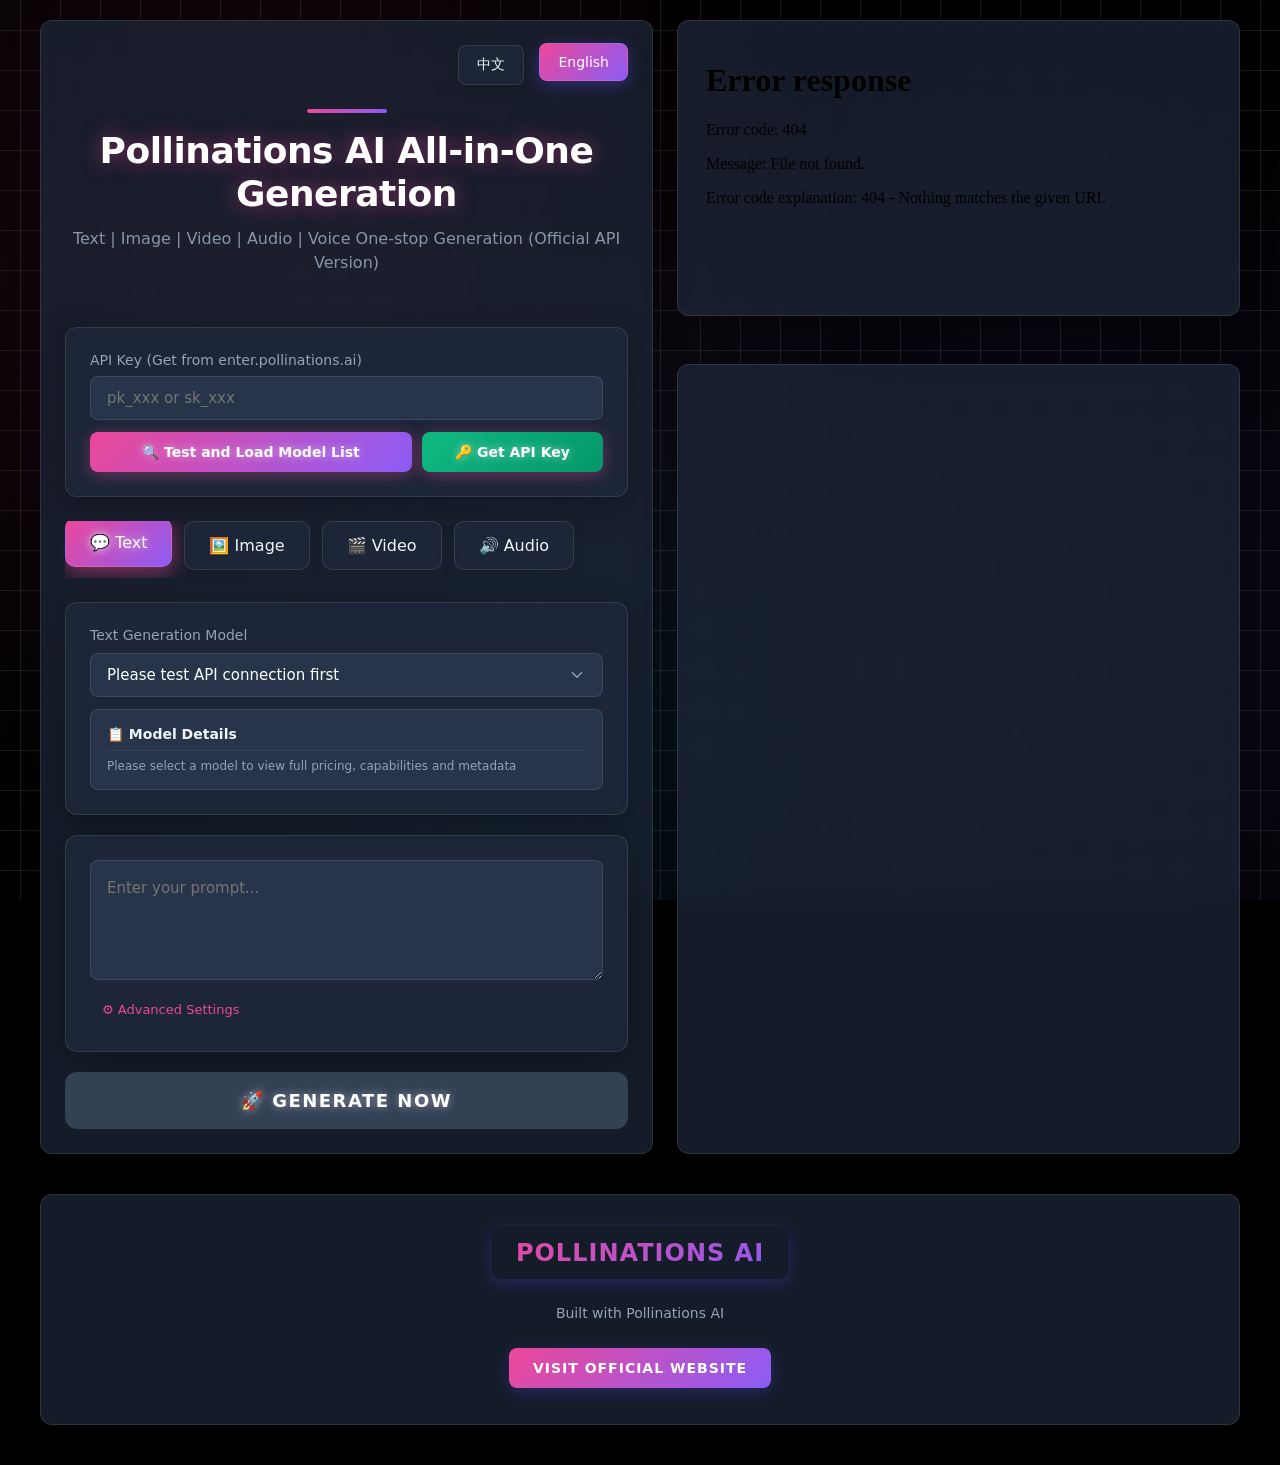
==== commit 715f691d: "Update index.html" ====
--- a/index.html
+++ b/index.html
@@ -30,18 +30,19 @@
   --border: 1px solid rgba(255, 255, 255, 0.1);
 }
 body {
-  background: var(--bg);
-  color: var(--text);
-  min-height: 100vh;
-  padding: 20px;
-  background-attachment: fixed;
-  position: relative;
-  overflow-x: hidden;
+  background-color: var(--bg);
   background-image: 
     linear-gradient(rgba(255, 255, 255, 0.1) 1px, transparent 1px),
     linear-gradient(90deg, rgba(255, 255, 255, 0.1) 1px, transparent 1px);
   background-size: 40px 40px;
   background-position: center center;
+  background-attachment: fixed;
+  background-repeat: repeat;
+  color: var(--text);
+  min-height: 100vh;
+  padding: 20px;
+  position: relative;
+  overflow-x: hidden;
 }
 
 /* 背景装饰 */
@@ -1119,16 +1120,6 @@
   gap: 12px;
 }
 
-.loading::after {
-  content: '';
-  width: 40px;
-  height: 40px;
-  border: 3px solid rgba(255, 255, 255, 0.1);
-  border-top-color: var(--p);
-  border-radius: 50%;
-  animation: spin 1s linear infinite;
-}
-
 @keyframes spin {
   to {
     transform: rotate(360deg);
@@ -1658,7 +1649,7 @@
             <div style="display: flex; gap: 10px; align-items: center;">
               <input type="text" id="image-reference" placeholder="输入参考图片的 URL，多个用 | 分隔" style="flex: 1;">
               <label style="display: inline-flex; align-items: center; padding: 8px 16px; background: var(--p-gradient); color: white; border-radius: 8px; cursor: pointer; font-size: 14px; font-weight: 500; transition: all 0.3s ease; box-shadow: 0 4px 12px rgba(79, 70, 229, 0.3);">
-                📁 选择文件
+                📁 <span data-lang-key="select_file">选择文件</span>
                 <input type="file" id="image-upload" accept="image/*" style="display: none;" multiple>
               </label>
             </div>
@@ -1722,7 +1713,7 @@
             <div style="display: flex; gap: 10px; align-items: center;">
               <input type="text" id="video-reference" placeholder="起始帧 | 结束帧 (veo支持双参考图，多图用 | 分隔)" style="flex: 1;">
               <label style="display: inline-flex; align-items: center; padding: 8px 16px; background: var(--p-gradient); color: white; border-radius: 8px; cursor: pointer; font-size: 14px; font-weight: 500; transition: all 0.3s ease; box-shadow: 0 4px 12px rgba(79, 70, 229, 0.3);">
-                📁 选择文件
+                📁 <span data-lang-key="select_file">选择文件</span>
                 <input type="file" id="video-upload" accept="image/*" style="display: none;" multiple>
               </label>
             </div>
@@ -1769,17 +1760,42 @@
           <div class="param-item">
             <label data-lang-key="voice_label">语音</label>
             <select id="audio-voice">
-              <option value="nova" data-lang-key="voice_nova">Nova (默认)</option>
-              <option value="rachel" data-lang-key="voice_rachel">Rachel</option>
-              <option value="dave" data-lang-key="voice_dave">Dave</option>
-              <option value="samantha" data-lang-key="voice_samantha">Samantha</option>
-              <option value="chinese-female" data-lang-key="voice_chinese_female">中文女声</option>
-              <option value="chinese-male" data-lang-key="voice_chinese_male">中文男声</option>
+              <!-- 官方预设语音（按api.yaml文档） -->
+              <option value="nova" data-lang-key="voice_nova">Nova</option>
               <option value="alloy" data-lang-key="voice_alloy">Alloy</option>
               <option value="echo" data-lang-key="voice_echo">Echo</option>
               <option value="fable" data-lang-key="voice_fable">Fable</option>
               <option value="onyx" data-lang-key="voice_onyx">Onyx</option>
               <option value="shimmer" data-lang-key="voice_shimmer">Shimmer</option>
+              <option value="ash">Ash</option>
+              <option value="ballad">Ballad</option>
+              <option value="coral">Coral</option>
+              <option value="sage">Sage</option>
+              <option value="verse">Verse</option>
+              <option value="rachel" data-lang-key="voice_rachel">Rachel</option>
+              <option value="domi">Domi</option>
+              <option value="bella">Bella</option>
+              <option value="elli">Elli</option>
+              <option value="charlotte">Charlotte</option>
+              <option value="dorothy">Dorothy</option>
+              <option value="sarah">Sarah</option>
+              <option value="emily">Emily</option>
+              <option value="lily">Lily</option>
+              <option value="matilda">Matilda</option>
+              <option value="adam">Adam</option>
+              <option value="antoni">Antoni</option>
+              <option value="arnold">Arnold</option>
+              <option value="josh">Josh</option>
+              <option value="sam">Sam</option>
+              <option value="daniel">Daniel</option>
+              <option value="charlie">Charlie</option>
+              <option value="james">James</option>
+              <option value="fin">Fin</option>
+              <option value="callum">Callum</option>
+              <option value="liam">Liam</option>
+              <option value="george">George</option>
+              <option value="brian">Brian</option>
+              <option value="bill">Bill</option>
             </select>
           </div>
           <div class="param-item">
@@ -1815,15 +1831,7 @@
   <div class="right-panel">
     <!-- 历史缓存区 -->
     <div class="history-panel" id="history-panel">
-      <div class="history-header">
-        <h3 data-lang-key="history_title">历史生成</h3>
-        <button id="clear-history" class="btn-clear-history" data-lang-key="clear_history_btn">清空历史</button>
-      </div>
-      <div class="history-items" id="history-items">
-        <div class="history-empty" id="history-empty">
-          <p data-lang-key="history_empty">暂无历史记录</p>
-        </div>
-      </div>
+      <iframe id="history-iframe" src="history.html" style="width: 100%; height: 250px; border: none; border-radius: var(--radius);"></iframe>
     </div>
     <div class="result" id="result"></div>
   </div>
